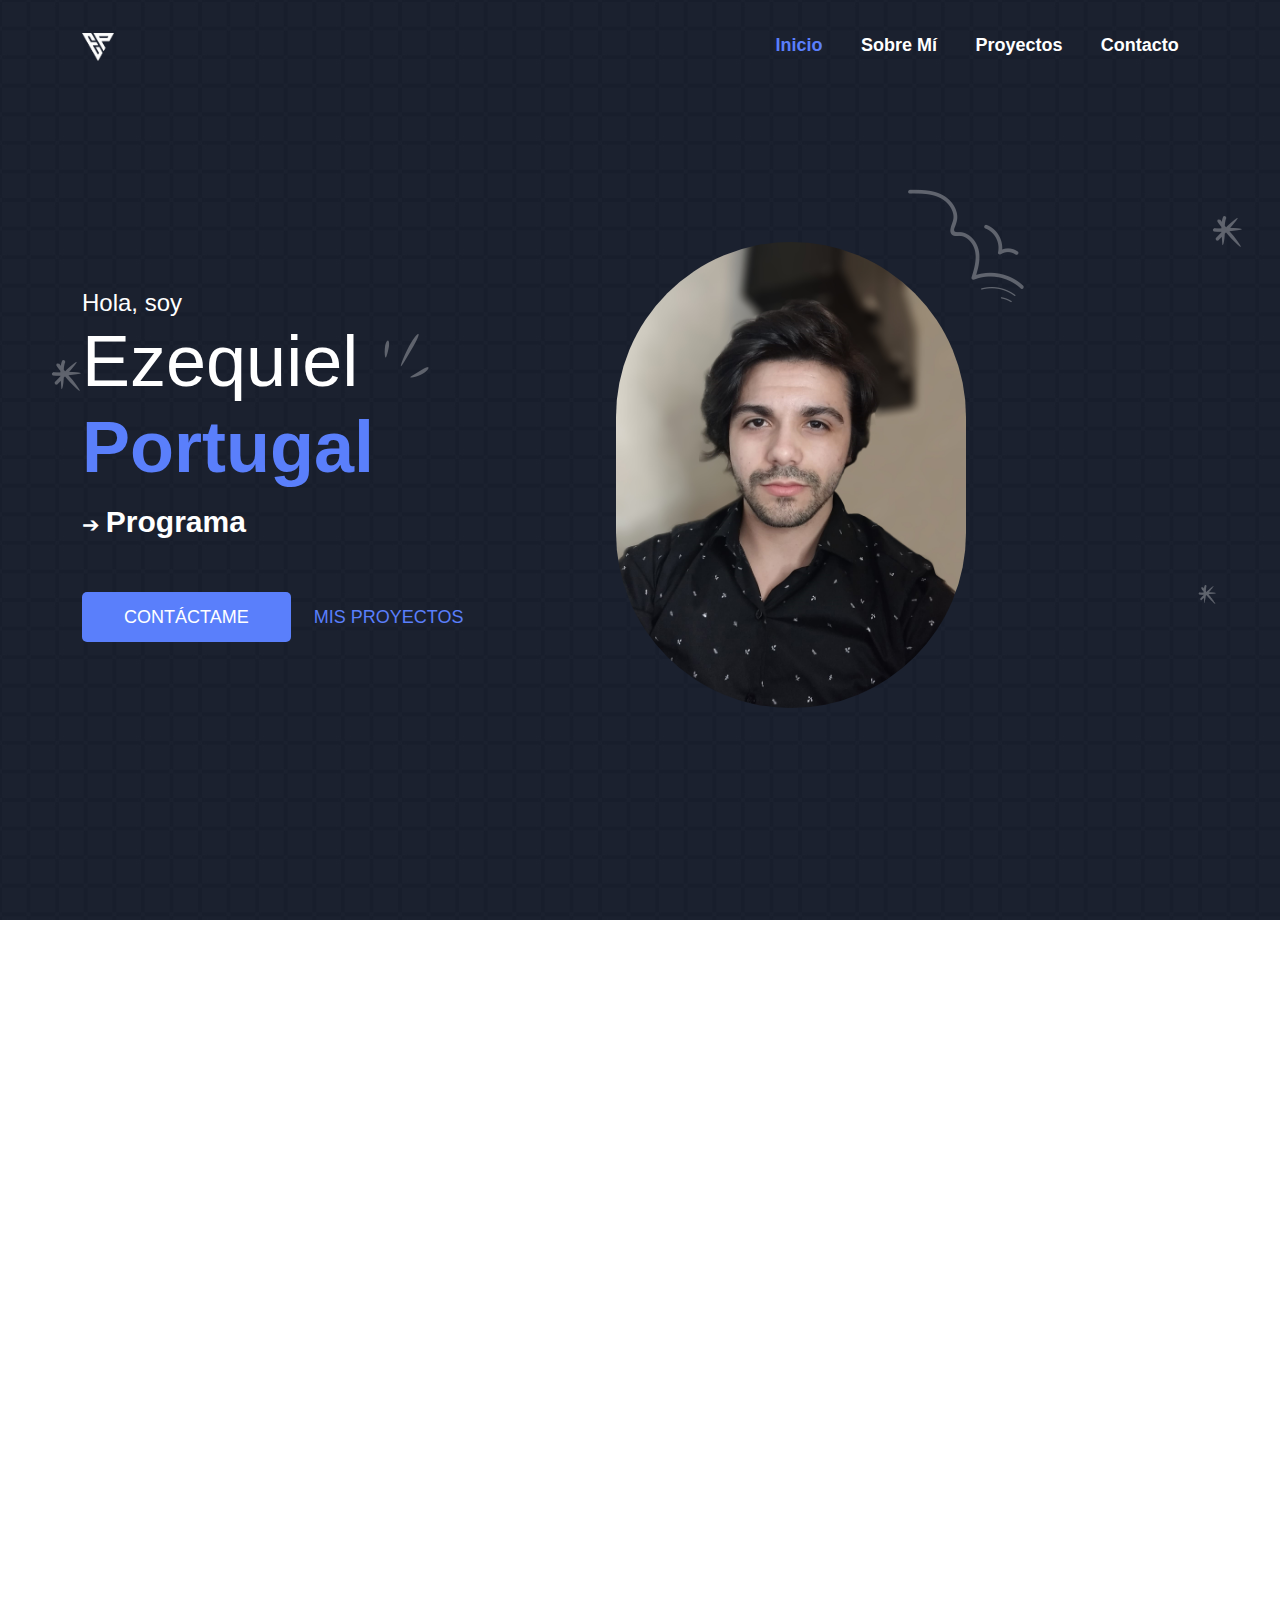
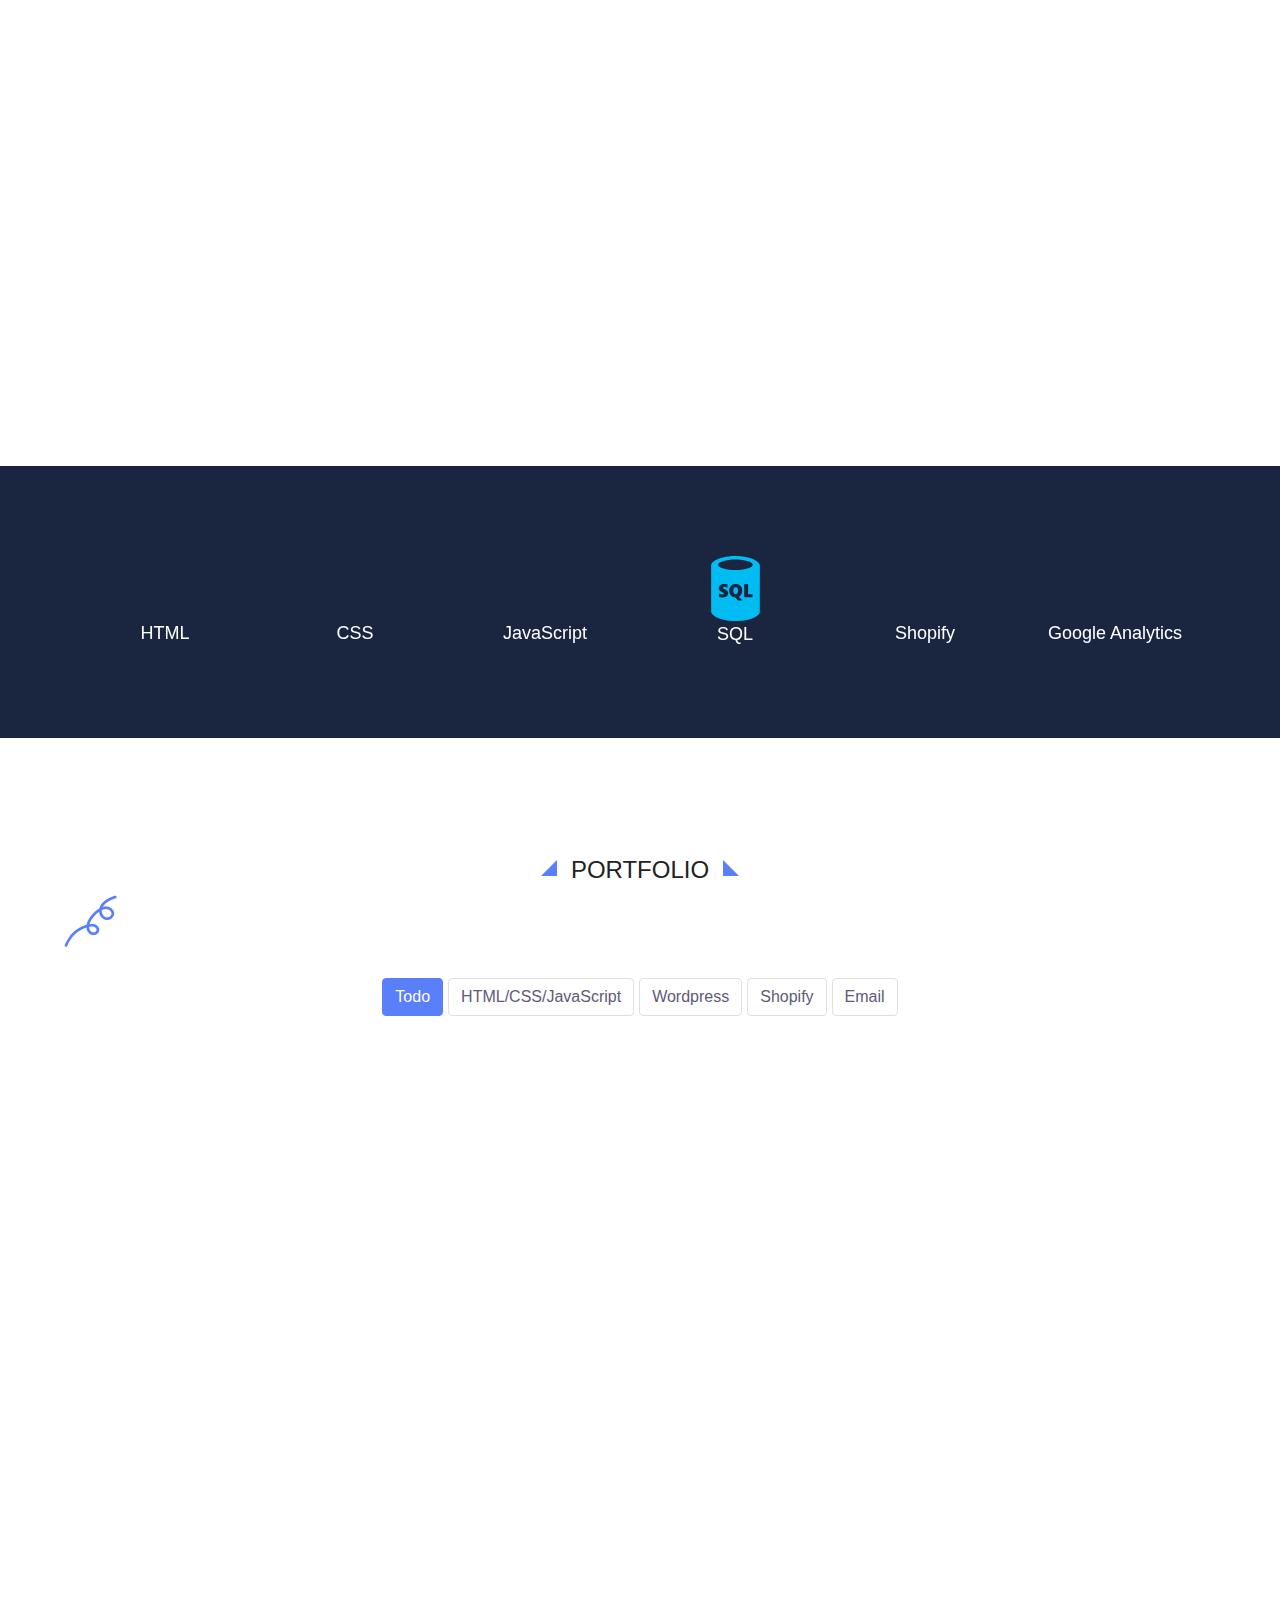
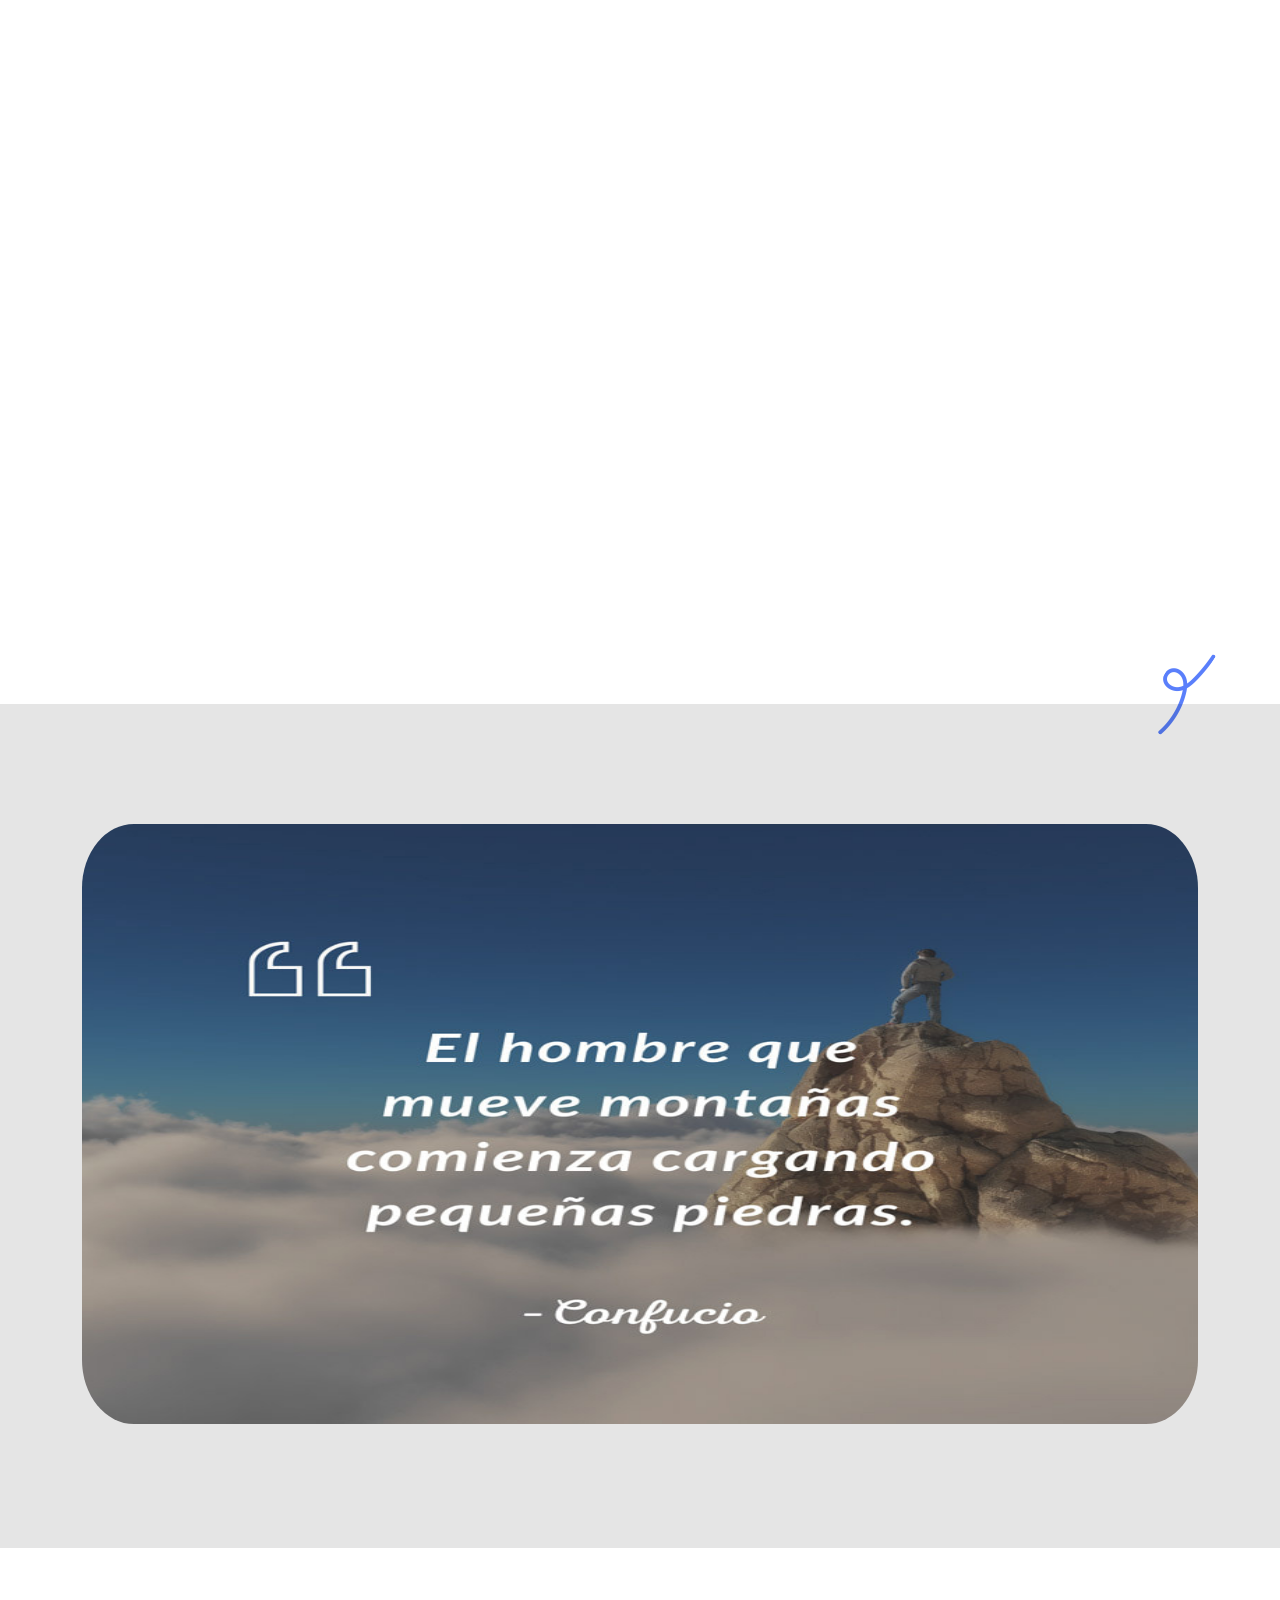
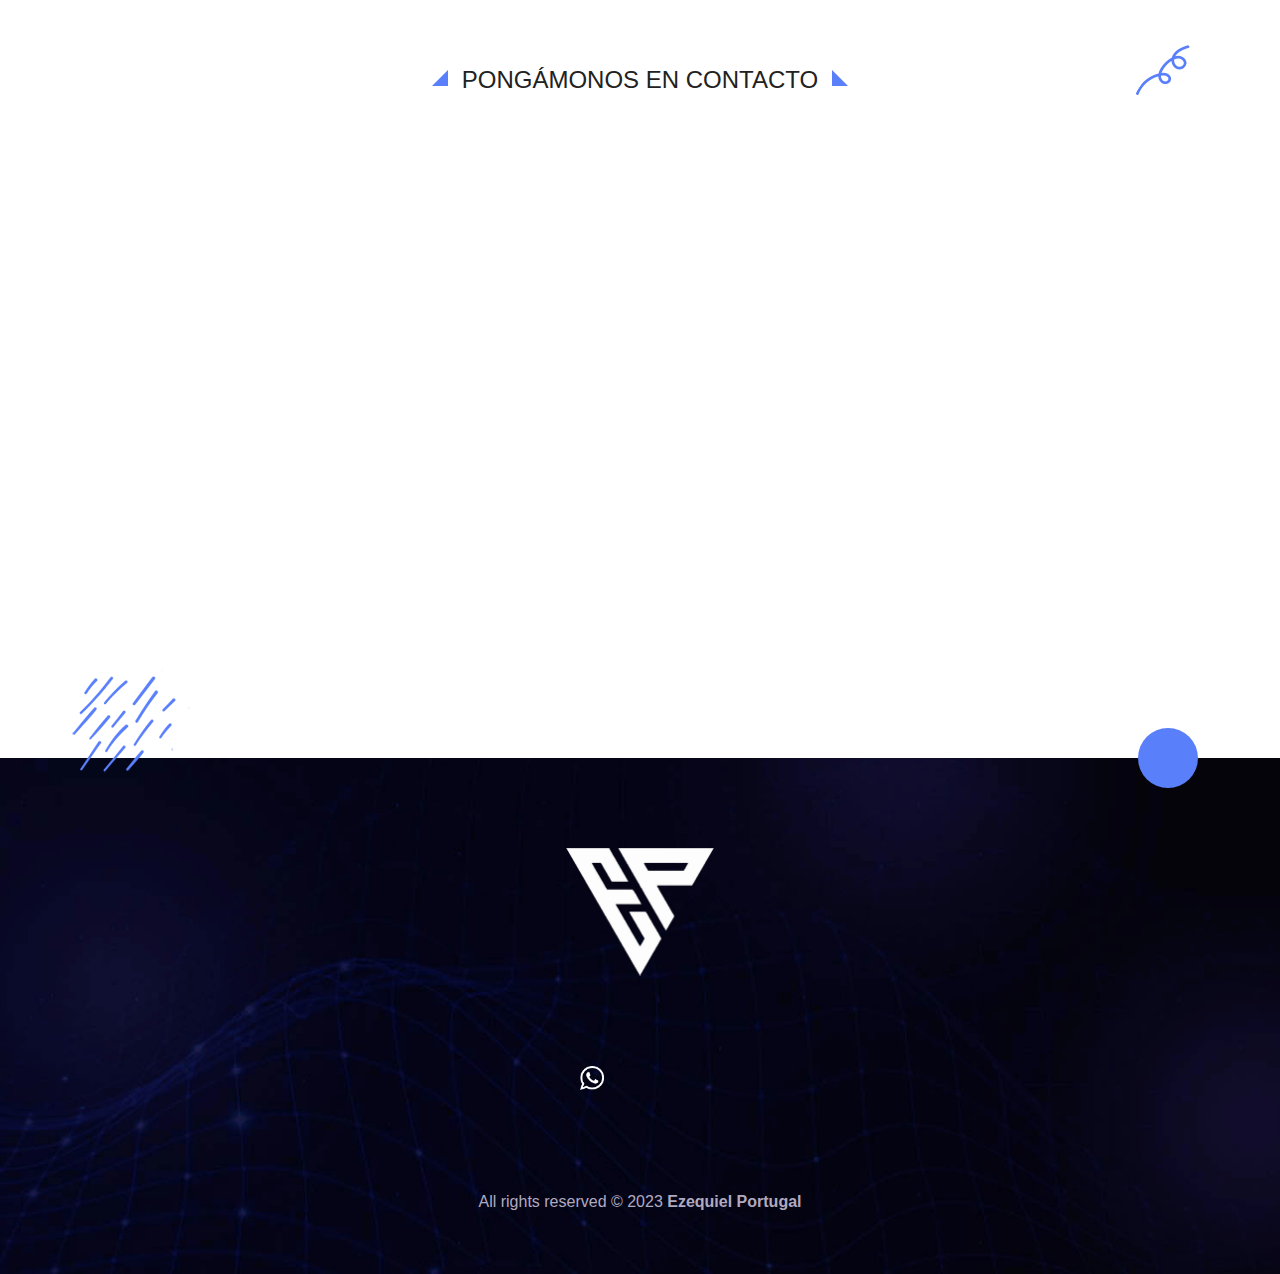
==== index.html @ b185746d "Add files via upload" ====
<!DOCTYPE html>
<!-- saved from url=(0019)https://wavang.com/ -->
<html lang="en" data-arp-injected="true"><head><meta http-equiv="Content-Type" content="text/html; charset=UTF-8">
	<!-- Meta -->
	
	<meta name="viewport" content="width=device-width, initial-scale=1">

	<!-- Favicon -->
	<link rel="shortcut icon" href="./image/favicon.ico" type="image/x-icon">
	<link rel="icon" href="./image/favicon.ico" type="image/x-icon">

	<!-- Icons -->
	<link rel="stylesheet" type="text/css" href="./Wa Vang_files/pe-icon-7-stroke.css">
	<link rel="stylesheet" type="text/css" href="./Wa Vang_files/pe-helper.css">
	<link rel="stylesheet" href="./Wa Vang_files/bootstrap-icons.css">
	<link rel="stylesheet" type="text/css" href="./Wa Vang_files/all.min.css">

	<!-- Fonts -->
	<link rel="preconnect" href="https://fonts.googleapis.com/">
	<link rel="preconnect" href="https://fonts.gstatic.com/" crossorigin="">
	<link href="./Wa Vang_files/css2" rel="stylesheet">

	<!-- CSS -->
    <link href="./Wa Vang_files/bootstrap.min.css" rel="stylesheet">
    <link rel="stylesheet" href="./Wa Vang_files/swiper-bundle.min.css">
    <link rel="stylesheet" href="./Wa Vang_files/leaflet.css">
    <link rel="stylesheet" href="./Wa Vang_files/aos.css">
    <link rel="stylesheet" type="text/css" href="./Wa Vang_files/style.css">

	<!-- font awesome kit -->
	<script src="./Wa Vang_files/3021dfb2e8.js.descarga" crossorigin="anonymous"></script><style media="all" id="fa-v4-font-face">/*!
 * Font Awesome Free 6.4.2 by @fontawesome - https://fontawesome.com
 * License - https://fontawesome.com/license/free (Icons: CC BY 4.0, Fonts: SIL OFL 1.1, Code: MIT License)
 * Copyright 2023 Fonticons, Inc.
 */@font-face{font-family:"FontAwesome";font-display:block;src:url(https://ka-f.fontawesome.com/releases/v6.4.2/webfonts/free-fa-solid-900.woff2) format("woff2"),url(https://ka-f.fontawesome.com/releases/v6.4.2/webfonts/free-fa-solid-900.ttf) format("truetype")}@font-face{font-family:"FontAwesome";font-display:block;src:url(https://ka-f.fontawesome.com/releases/v6.4.2/webfonts/free-fa-brands-400.woff2) format("woff2"),url(https://ka-f.fontawesome.com/releases/v6.4.2/webfonts/free-fa-brands-400.ttf) format("truetype")}@font-face{font-family:"FontAwesome";font-display:block;src:url(https://ka-f.fontawesome.com/releases/v6.4.2/webfonts/free-fa-regular-400.woff2) format("woff2"),url(https://ka-f.fontawesome.com/releases/v6.4.2/webfonts/free-fa-regular-400.ttf) format("truetype");unicode-range:u+f003,u+f006,u+f014,u+f016-f017,u+f01a-f01b,u+f01d,u+f022,u+f03e,u+f044,u+f046,u+f05c-f05d,u+f06e,u+f070,u+f087-f088,u+f08a,u+f094,u+f096-f097,u+f09d,u+f0a0,u+f0a2,u+f0a4-f0a7,u+f0c5,u+f0c7,u+f0e5-f0e6,u+f0eb,u+f0f6-f0f8,u+f10c,u+f114-f115,u+f118-f11a,u+f11c-f11d,u+f133,u+f147,u+f14e,u+f150-f152,u+f185-f186,u+f18e,u+f190-f192,u+f196,u+f1c1-f1c9,u+f1d9,u+f1db,u+f1e3,u+f1ea,u+f1f7,u+f1f9,u+f20a,u+f247-f248,u+f24a,u+f24d,u+f255-f25b,u+f25d,u+f271-f274,u+f278,u+f27b,u+f28c,u+f28e,u+f29c,u+f2b5,u+f2b7,u+f2ba,u+f2bc,u+f2be,u+f2c0-f2c1,u+f2c3,u+f2d0,u+f2d2,u+f2d4,u+f2dc}@font-face{font-family:"FontAwesome";font-display:block;src:url(https://ka-f.fontawesome.com/releases/v6.4.2/webfonts/free-fa-v4compatibility.woff2) format("woff2"),url(https://ka-f.fontawesome.com/releases/v6.4.2/webfonts/free-fa-v4compatibility.ttf) format("truetype");unicode-range:u+f041,u+f047,u+f065-f066,u+f07d-f07e,u+f080,u+f08b,u+f08e,u+f090,u+f09a,u+f0ac,u+f0ae,u+f0b2,u+f0d0,u+f0d6,u+f0e4,u+f0ec,u+f10a-f10b,u+f123,u+f13e,u+f148-f149,u+f14c,u+f156,u+f15e,u+f160-f161,u+f163,u+f175-f178,u+f195,u+f1f8,u+f219,u+f27a}</style><style media="all" id="fa-v5-font-face">/*!
 * Font Awesome Free 6.4.2 by @fontawesome - https://fontawesome.com
 * License - https://fontawesome.com/license/free (Icons: CC BY 4.0, Fonts: SIL OFL 1.1, Code: MIT License)
 * Copyright 2023 Fonticons, Inc.
 */@font-face{font-family:"Font Awesome 5 Brands";font-display:block;font-weight:400;src:url(https://ka-f.fontawesome.com/releases/v6.4.2/webfonts/free-fa-brands-400.woff2) format("woff2"),url(https://ka-f.fontawesome.com/releases/v6.4.2/webfonts/free-fa-brands-400.ttf) format("truetype")}@font-face{font-family:"Font Awesome 5 Free";font-display:block;font-weight:900;src:url(https://ka-f.fontawesome.com/releases/v6.4.2/webfonts/free-fa-solid-900.woff2) format("woff2"),url(https://ka-f.fontawesome.com/releases/v6.4.2/webfonts/free-fa-solid-900.ttf) format("truetype")}@font-face{font-family:"Font Awesome 5 Free";font-display:block;font-weight:400;src:url(https://ka-f.fontawesome.com/releases/v6.4.2/webfonts/free-fa-regular-400.woff2) format("woff2"),url(https://ka-f.fontawesome.com/releases/v6.4.2/webfonts/free-fa-regular-400.ttf) format("truetype")}</style><style media="all" id="fa-v4-shims">/*!
 * Font Awesome Free 6.4.2 by @fontawesome - https://fontawesome.com
 * License - https://fontawesome.com/license/free (Icons: CC BY 4.0, Fonts: SIL OFL 1.1, Code: MIT License)
 * Copyright 2023 Fonticons, Inc.
 */.fa.fa-glass:before{content:"\f000"}.fa.fa-envelope-o{font-family:"Font Awesome 6 Free";font-weight:400}.fa.fa-envelope-o:before{content:"\f0e0"}.fa.fa-star-o{font-family:"Font Awesome 6 Free";font-weight:400}.fa.fa-star-o:before{content:"\f005"}.fa.fa-close:before,.fa.fa-remove:before{content:"\f00d"}.fa.fa-gear:before{content:"\f013"}.fa.fa-trash-o{font-family:"Font Awesome 6 Free";font-weight:400}.fa.fa-trash-o:before{content:"\f2ed"}.fa.fa-home:before{content:"\f015"}.fa.fa-file-o{font-family:"Font Awesome 6 Free";font-weight:400}.fa.fa-file-o:before{content:"\f15b"}.fa.fa-clock-o{font-family:"Font Awesome 6 Free";font-weight:400}.fa.fa-clock-o:before{content:"\f017"}.fa.fa-arrow-circle-o-down{font-family:"Font Awesome 6 Free";font-weight:400}.fa.fa-arrow-circle-o-down:before{content:"\f358"}.fa.fa-arrow-circle-o-up{font-family:"Font Awesome 6 Free";font-weight:400}.fa.fa-arrow-circle-o-up:before{content:"\f35b"}.fa.fa-play-circle-o{font-family:"Font Awesome 6 Free";font-weight:400}.fa.fa-play-circle-o:before{content:"\f144"}.fa.fa-repeat:before,.fa.fa-rotate-right:before{content:"\f01e"}.fa.fa-refresh:before{content:"\f021"}.fa.fa-list-alt{font-family:"Font Awesome 6 Free";font-weight:400}.fa.fa-list-alt:before{content:"\f022"}.fa.fa-dedent:before{content:"\f03b"}.fa.fa-video-camera:before{content:"\f03d"}.fa.fa-picture-o{font-family:"Font Awesome 6 Free";font-weight:400}.fa.fa-picture-o:before{content:"\f03e"}.fa.fa-photo{font-family:"Font Awesome 6 Free";font-weight:400}.fa.fa-photo:before{content:"\f03e"}.fa.fa-image{font-family:"Font Awesome 6 Free";font-weight:400}.fa.fa-image:before{content:"\f03e"}.fa.fa-map-marker:before{content:"\f3c5"}.fa.fa-pencil-square-o{font-family:"Font Awesome 6 Free";font-weight:400}.fa.fa-pencil-square-o:before{content:"\f044"}.fa.fa-edit{font-family:"Font Awesome 6 Free";font-weight:400}.fa.fa-edit:before{content:"\f044"}.fa.fa-share-square-o:before{content:"\f14d"}.fa.fa-check-square-o{font-family:"Font Awesome 6 Free";font-weight:400}.fa.fa-check-square-o:before{content:"\f14a"}.fa.fa-arrows:before{content:"\f0b2"}.fa.fa-times-circle-o{font-family:"Font Awesome 6 Free";font-weight:400}.fa.fa-times-circle-o:before{content:"\f057"}.fa.fa-check-circle-o{font-family:"Font Awesome 6 Free";font-weight:400}.fa.fa-check-circle-o:before{content:"\f058"}.fa.fa-mail-forward:before{content:"\f064"}.fa.fa-expand:before{content:"\f424"}.fa.fa-compress:before{content:"\f422"}.fa.fa-eye,.fa.fa-eye-slash{font-family:"Font Awesome 6 Free";font-weight:400}.fa.fa-warning:before{content:"\f071"}.fa.fa-calendar:before{content:"\f073"}.fa.fa-arrows-v:before{content:"\f338"}.fa.fa-arrows-h:before{content:"\f337"}.fa.fa-bar-chart-o:before,.fa.fa-bar-chart:before{content:"\e0e3"}.fa.fa-twitter-square{font-family:"Font Awesome 6 Brands";font-weight:400}.fa.fa-twitter-square:before{content:"\f081"}.fa.fa-facebook-square{font-family:"Font Awesome 6 Brands";font-weight:400}.fa.fa-facebook-square:before{content:"\f082"}.fa.fa-gears:before{content:"\f085"}.fa.fa-thumbs-o-up{font-family:"Font Awesome 6 Free";font-weight:400}.fa.fa-thumbs-o-up:before{content:"\f164"}.fa.fa-thumbs-o-down{font-family:"Font Awesome 6 Free";font-weight:400}.fa.fa-thumbs-o-down:before{content:"\f165"}.fa.fa-heart-o{font-family:"Font Awesome 6 Free";font-weight:400}.fa.fa-heart-o:before{content:"\f004"}.fa.fa-sign-out:before{content:"\f2f5"}.fa.fa-linkedin-square{font-family:"Font Awesome 6 Brands";font-weight:400}.fa.fa-linkedin-square:before{content:"\f08c"}.fa.fa-thumb-tack:before{content:"\f08d"}.fa.fa-external-link:before{content:"\f35d"}.fa.fa-sign-in:before{content:"\f2f6"}.fa.fa-github-square{font-family:"Font Awesome 6 Brands";font-weight:400}.fa.fa-github-square:before{content:"\f092"}.fa.fa-lemon-o{font-family:"Font Awesome 6 Free";font-weight:400}.fa.fa-lemon-o:before{content:"\f094"}.fa.fa-square-o{font-family:"Font Awesome 6 Free";font-weight:400}.fa.fa-square-o:before{content:"\f0c8"}.fa.fa-bookmark-o{font-family:"Font Awesome 6 Free";font-weight:400}.fa.fa-bookmark-o:before{content:"\f02e"}.fa.fa-facebook,.fa.fa-twitter{font-family:"Font Awesome 6 Brands";font-weight:400}.fa.fa-facebook:before{content:"\f39e"}.fa.fa-facebook-f{font-family:"Font Awesome 6 Brands";font-weight:400}.fa.fa-facebook-f:before{content:"\f39e"}.fa.fa-github{font-family:"Font Awesome 6 Brands";font-weight:400}.fa.fa-credit-card{font-family:"Font Awesome 6 Free";font-weight:400}.fa.fa-feed:before{content:"\f09e"}.fa.fa-hdd-o{font-family:"Font Awesome 6 Free";font-weight:400}.fa.fa-hdd-o:before{content:"\f0a0"}.fa.fa-hand-o-right{font-family:"Font Awesome 6 Free";font-weight:400}.fa.fa-hand-o-right:before{content:"\f0a4"}.fa.fa-hand-o-left{font-family:"Font Awesome 6 Free";font-weight:400}.fa.fa-hand-o-left:before{content:"\f0a5"}.fa.fa-hand-o-up{font-family:"Font Awesome 6 Free";font-weight:400}.fa.fa-hand-o-up:before{content:"\f0a6"}.fa.fa-hand-o-down{font-family:"Font Awesome 6 Free";font-weight:400}.fa.fa-hand-o-down:before{content:"\f0a7"}.fa.fa-globe:before{content:"\f57d"}.fa.fa-tasks:before{content:"\f828"}.fa.fa-arrows-alt:before{content:"\f31e"}.fa.fa-group:before{content:"\f0c0"}.fa.fa-chain:before{content:"\f0c1"}.fa.fa-cut:before{content:"\f0c4"}.fa.fa-files-o{font-family:"Font Awesome 6 Free";font-weight:400}.fa.fa-files-o:before{content:"\f0c5"}.fa.fa-floppy-o{font-family:"Font Awesome 6 Free";font-weight:400}.fa.fa-floppy-o:before{content:"\f0c7"}.fa.fa-save{font-family:"Font Awesome 6 Free";font-weight:400}.fa.fa-save:before{content:"\f0c7"}.fa.fa-navicon:before,.fa.fa-reorder:before{content:"\f0c9"}.fa.fa-magic:before{content:"\e2ca"}.fa.fa-pinterest,.fa.fa-pinterest-square{font-family:"Font Awesome 6 Brands";font-weight:400}.fa.fa-pinterest-square:before{content:"\f0d3"}.fa.fa-google-plus-square{font-family:"Font Awesome 6 Brands";font-weight:400}.fa.fa-google-plus-square:before{content:"\f0d4"}.fa.fa-google-plus{font-family:"Font Awesome 6 Brands";font-weight:400}.fa.fa-google-plus:before{content:"\f0d5"}.fa.fa-money:before{content:"\f3d1"}.fa.fa-unsorted:before{content:"\f0dc"}.fa.fa-sort-desc:before{content:"\f0dd"}.fa.fa-sort-asc:before{content:"\f0de"}.fa.fa-linkedin{font-family:"Font Awesome 6 Brands";font-weight:400}.fa.fa-linkedin:before{content:"\f0e1"}.fa.fa-rotate-left:before{content:"\f0e2"}.fa.fa-legal:before{content:"\f0e3"}.fa.fa-dashboard:before,.fa.fa-tachometer:before{content:"\f625"}.fa.fa-comment-o{font-family:"Font Awesome 6 Free";font-weight:400}.fa.fa-comment-o:before{content:"\f075"}.fa.fa-comments-o{font-family:"Font Awesome 6 Free";font-weight:400}.fa.fa-comments-o:before{content:"\f086"}.fa.fa-flash:before{content:"\f0e7"}.fa.fa-clipboard:before{content:"\f0ea"}.fa.fa-lightbulb-o{font-family:"Font Awesome 6 Free";font-weight:400}.fa.fa-lightbulb-o:before{content:"\f0eb"}.fa.fa-exchange:before{content:"\f362"}.fa.fa-cloud-download:before{content:"\f0ed"}.fa.fa-cloud-upload:before{content:"\f0ee"}.fa.fa-bell-o{font-family:"Font Awesome 6 Free";font-weight:400}.fa.fa-bell-o:before{content:"\f0f3"}.fa.fa-cutlery:before{content:"\f2e7"}.fa.fa-file-text-o{font-family:"Font Awesome 6 Free";font-weight:400}.fa.fa-file-text-o:before{content:"\f15c"}.fa.fa-building-o{font-family:"Font Awesome 6 Free";font-weight:400}.fa.fa-building-o:before{content:"\f1ad"}.fa.fa-hospital-o{font-family:"Font Awesome 6 Free";font-weight:400}.fa.fa-hospital-o:before{content:"\f0f8"}.fa.fa-tablet:before{content:"\f3fa"}.fa.fa-mobile-phone:before,.fa.fa-mobile:before{content:"\f3cd"}.fa.fa-circle-o{font-family:"Font Awesome 6 Free";font-weight:400}.fa.fa-circle-o:before{content:"\f111"}.fa.fa-mail-reply:before{content:"\f3e5"}.fa.fa-github-alt{font-family:"Font Awesome 6 Brands";font-weight:400}.fa.fa-folder-o{font-family:"Font Awesome 6 Free";font-weight:400}.fa.fa-folder-o:before{content:"\f07b"}.fa.fa-folder-open-o{font-family:"Font Awesome 6 Free";font-weight:400}.fa.fa-folder-open-o:before{content:"\f07c"}.fa.fa-smile-o{font-family:"Font Awesome 6 Free";font-weight:400}.fa.fa-smile-o:before{content:"\f118"}.fa.fa-frown-o{font-family:"Font Awesome 6 Free";font-weight:400}.fa.fa-frown-o:before{content:"\f119"}.fa.fa-meh-o{font-family:"Font Awesome 6 Free";font-weight:400}.fa.fa-meh-o:before{content:"\f11a"}.fa.fa-keyboard-o{font-family:"Font Awesome 6 Free";font-weight:400}.fa.fa-keyboard-o:before{content:"\f11c"}.fa.fa-flag-o{font-family:"Font Awesome 6 Free";font-weight:400}.fa.fa-flag-o:before{content:"\f024"}.fa.fa-mail-reply-all:before{content:"\f122"}.fa.fa-star-half-o{font-family:"Font Awesome 6 Free";font-weight:400}.fa.fa-star-half-o:before{content:"\f5c0"}.fa.fa-star-half-empty{font-family:"Font Awesome 6 Free";font-weight:400}.fa.fa-star-half-empty:before{content:"\f5c0"}.fa.fa-star-half-full{font-family:"Font Awesome 6 Free";font-weight:400}.fa.fa-star-half-full:before{content:"\f5c0"}.fa.fa-code-fork:before{content:"\f126"}.fa.fa-chain-broken:before,.fa.fa-unlink:before{content:"\f127"}.fa.fa-calendar-o{font-family:"Font Awesome 6 Free";font-weight:400}.fa.fa-calendar-o:before{content:"\f133"}.fa.fa-css3,.fa.fa-html5,.fa.fa-maxcdn{font-family:"Font Awesome 6 Brands";font-weight:400}.fa.fa-unlock-alt:before{content:"\f09c"}.fa.fa-minus-square-o{font-family:"Font Awesome 6 Free";font-weight:400}.fa.fa-minus-square-o:before{content:"\f146"}.fa.fa-level-up:before{content:"\f3bf"}.fa.fa-level-down:before{content:"\f3be"}.fa.fa-pencil-square:before{content:"\f14b"}.fa.fa-external-link-square:before{content:"\f360"}.fa.fa-compass{font-family:"Font Awesome 6 Free";font-weight:400}.fa.fa-caret-square-o-down{font-family:"Font Awesome 6 Free";font-weight:400}.fa.fa-caret-square-o-down:before{content:"\f150"}.fa.fa-toggle-down{font-family:"Font Awesome 6 Free";font-weight:400}.fa.fa-toggle-down:before{content:"\f150"}.fa.fa-caret-square-o-up{font-family:"Font Awesome 6 Free";font-weight:400}.fa.fa-caret-square-o-up:before{content:"\f151"}.fa.fa-toggle-up{font-family:"Font Awesome 6 Free";font-weight:400}.fa.fa-toggle-up:before{content:"\f151"}.fa.fa-caret-square-o-right{font-family:"Font Awesome 6 Free";font-weight:400}.fa.fa-caret-square-o-right:before{content:"\f152"}.fa.fa-toggle-right{font-family:"Font Awesome 6 Free";font-weight:400}.fa.fa-toggle-right:before{content:"\f152"}.fa.fa-eur:before,.fa.fa-euro:before{content:"\f153"}.fa.fa-gbp:before{content:"\f154"}.fa.fa-dollar:before,.fa.fa-usd:before{content:"\24"}.fa.fa-inr:before,.fa.fa-rupee:before{content:"\e1bc"}.fa.fa-cny:before,.fa.fa-jpy:before,.fa.fa-rmb:before,.fa.fa-yen:before{content:"\f157"}.fa.fa-rouble:before,.fa.fa-rub:before,.fa.fa-ruble:before{content:"\f158"}.fa.fa-krw:before,.fa.fa-won:before{content:"\f159"}.fa.fa-bitcoin,.fa.fa-btc{font-family:"Font Awesome 6 Brands";font-weight:400}.fa.fa-bitcoin:before{content:"\f15a"}.fa.fa-file-text:before{content:"\f15c"}.fa.fa-sort-alpha-asc:before{content:"\f15d"}.fa.fa-sort-alpha-desc:before{content:"\f881"}.fa.fa-sort-amount-asc:before{content:"\f884"}.fa.fa-sort-amount-desc:before{content:"\f160"}.fa.fa-sort-numeric-asc:before{content:"\f162"}.fa.fa-sort-numeric-desc:before{content:"\f886"}.fa.fa-youtube-square{font-family:"Font Awesome 6 Brands";font-weight:400}.fa.fa-youtube-square:before{content:"\f431"}.fa.fa-xing,.fa.fa-xing-square,.fa.fa-youtube{font-family:"Font Awesome 6 Brands";font-weight:400}.fa.fa-xing-square:before{content:"\f169"}.fa.fa-youtube-play{font-family:"Font Awesome 6 Brands";font-weight:400}.fa.fa-youtube-play:before{content:"\f167"}.fa.fa-adn,.fa.fa-bitbucket,.fa.fa-bitbucket-square,.fa.fa-dropbox,.fa.fa-flickr,.fa.fa-instagram,.fa.fa-stack-overflow{font-family:"Font Awesome 6 Brands";font-weight:400}.fa.fa-bitbucket-square:before{content:"\f171"}.fa.fa-tumblr,.fa.fa-tumblr-square{font-family:"Font Awesome 6 Brands";font-weight:400}.fa.fa-tumblr-square:before{content:"\f174"}.fa.fa-long-arrow-down:before{content:"\f309"}.fa.fa-long-arrow-up:before{content:"\f30c"}.fa.fa-long-arrow-left:before{content:"\f30a"}.fa.fa-long-arrow-right:before{content:"\f30b"}.fa.fa-android,.fa.fa-apple,.fa.fa-dribbble,.fa.fa-foursquare,.fa.fa-gittip,.fa.fa-gratipay,.fa.fa-linux,.fa.fa-skype,.fa.fa-trello,.fa.fa-windows{font-family:"Font Awesome 6 Brands";font-weight:400}.fa.fa-gittip:before{content:"\f184"}.fa.fa-sun-o{font-family:"Font Awesome 6 Free";font-weight:400}.fa.fa-sun-o:before{content:"\f185"}.fa.fa-moon-o{font-family:"Font Awesome 6 Free";font-weight:400}.fa.fa-moon-o:before{content:"\f186"}.fa.fa-pagelines,.fa.fa-renren,.fa.fa-stack-exchange,.fa.fa-vk,.fa.fa-weibo{font-family:"Font Awesome 6 Brands";font-weight:400}.fa.fa-arrow-circle-o-right{font-family:"Font Awesome 6 Free";font-weight:400}.fa.fa-arrow-circle-o-right:before{content:"\f35a"}.fa.fa-arrow-circle-o-left{font-family:"Font Awesome 6 Free";font-weight:400}.fa.fa-arrow-circle-o-left:before{content:"\f359"}.fa.fa-caret-square-o-left{font-family:"Font Awesome 6 Free";font-weight:400}.fa.fa-caret-square-o-left:before{content:"\f191"}.fa.fa-toggle-left{font-family:"Font Awesome 6 Free";font-weight:400}.fa.fa-toggle-left:before{content:"\f191"}.fa.fa-dot-circle-o{font-family:"Font Awesome 6 Free";font-weight:400}.fa.fa-dot-circle-o:before{content:"\f192"}.fa.fa-vimeo-square{font-family:"Font Awesome 6 Brands";font-weight:400}.fa.fa-vimeo-square:before{content:"\f194"}.fa.fa-try:before,.fa.fa-turkish-lira:before{content:"\e2bb"}.fa.fa-plus-square-o{font-family:"Font Awesome 6 Free";font-weight:400}.fa.fa-plus-square-o:before{content:"\f0fe"}.fa.fa-openid,.fa.fa-slack,.fa.fa-wordpress{font-family:"Font Awesome 6 Brands";font-weight:400}.fa.fa-bank:before,.fa.fa-institution:before{content:"\f19c"}.fa.fa-mortar-board:before{content:"\f19d"}.fa.fa-google,.fa.fa-reddit,.fa.fa-reddit-square,.fa.fa-yahoo{font-family:"Font Awesome 6 Brands";font-weight:400}.fa.fa-reddit-square:before{content:"\f1a2"}.fa.fa-behance,.fa.fa-behance-square,.fa.fa-delicious,.fa.fa-digg,.fa.fa-drupal,.fa.fa-joomla,.fa.fa-pied-piper-alt,.fa.fa-pied-piper-pp,.fa.fa-stumbleupon,.fa.fa-stumbleupon-circle{font-family:"Font Awesome 6 Brands";font-weight:400}.fa.fa-behance-square:before{content:"\f1b5"}.fa.fa-steam,.fa.fa-steam-square{font-family:"Font Awesome 6 Brands";font-weight:400}.fa.fa-steam-square:before{content:"\f1b7"}.fa.fa-automobile:before{content:"\f1b9"}.fa.fa-cab:before{content:"\f1ba"}.fa.fa-deviantart,.fa.fa-soundcloud,.fa.fa-spotify{font-family:"Font Awesome 6 Brands";font-weight:400}.fa.fa-file-pdf-o{font-family:"Font Awesome 6 Free";font-weight:400}.fa.fa-file-pdf-o:before{content:"\f1c1"}.fa.fa-file-word-o{font-family:"Font Awesome 6 Free";font-weight:400}.fa.fa-file-word-o:before{content:"\f1c2"}.fa.fa-file-excel-o{font-family:"Font Awesome 6 Free";font-weight:400}.fa.fa-file-excel-o:before{content:"\f1c3"}.fa.fa-file-powerpoint-o{font-family:"Font Awesome 6 Free";font-weight:400}.fa.fa-file-powerpoint-o:before{content:"\f1c4"}.fa.fa-file-image-o{font-family:"Font Awesome 6 Free";font-weight:400}.fa.fa-file-image-o:before{content:"\f1c5"}.fa.fa-file-photo-o{font-family:"Font Awesome 6 Free";font-weight:400}.fa.fa-file-photo-o:before{content:"\f1c5"}.fa.fa-file-picture-o{font-family:"Font Awesome 6 Free";font-weight:400}.fa.fa-file-picture-o:before{content:"\f1c5"}.fa.fa-file-archive-o{font-family:"Font Awesome 6 Free";font-weight:400}.fa.fa-file-archive-o:before{content:"\f1c6"}.fa.fa-file-zip-o{font-family:"Font Awesome 6 Free";font-weight:400}.fa.fa-file-zip-o:before{content:"\f1c6"}.fa.fa-file-audio-o{font-family:"Font Awesome 6 Free";font-weight:400}.fa.fa-file-audio-o:before{content:"\f1c7"}.fa.fa-file-sound-o{font-family:"Font Awesome 6 Free";font-weight:400}.fa.fa-file-sound-o:before{content:"\f1c7"}.fa.fa-file-video-o{font-family:"Font Awesome 6 Free";font-weight:400}.fa.fa-file-video-o:before{content:"\f1c8"}.fa.fa-file-movie-o{font-family:"Font Awesome 6 Free";font-weight:400}.fa.fa-file-movie-o:before{content:"\f1c8"}.fa.fa-file-code-o{font-family:"Font Awesome 6 Free";font-weight:400}.fa.fa-file-code-o:before{content:"\f1c9"}.fa.fa-codepen,.fa.fa-jsfiddle,.fa.fa-vine{font-family:"Font Awesome 6 Brands";font-weight:400}.fa.fa-life-bouy:before,.fa.fa-life-buoy:before,.fa.fa-life-saver:before,.fa.fa-support:before{content:"\f1cd"}.fa.fa-circle-o-notch:before{content:"\f1ce"}.fa.fa-ra,.fa.fa-rebel{font-family:"Font Awesome 6 Brands";font-weight:400}.fa.fa-ra:before{content:"\f1d0"}.fa.fa-resistance{font-family:"Font Awesome 6 Brands";font-weight:400}.fa.fa-resistance:before{content:"\f1d0"}.fa.fa-empire,.fa.fa-ge{font-family:"Font Awesome 6 Brands";font-weight:400}.fa.fa-ge:before{content:"\f1d1"}.fa.fa-git-square{font-family:"Font Awesome 6 Brands";font-weight:400}.fa.fa-git-square:before{content:"\f1d2"}.fa.fa-git,.fa.fa-hacker-news,.fa.fa-y-combinator-square{font-family:"Font Awesome 6 Brands";font-weight:400}.fa.fa-y-combinator-square:before{content:"\f1d4"}.fa.fa-yc-square{font-family:"Font Awesome 6 Brands";font-weight:400}.fa.fa-yc-square:before{content:"\f1d4"}.fa.fa-qq,.fa.fa-tencent-weibo,.fa.fa-wechat,.fa.fa-weixin{font-family:"Font Awesome 6 Brands";font-weight:400}.fa.fa-wechat:before{content:"\f1d7"}.fa.fa-send:before{content:"\f1d8"}.fa.fa-paper-plane-o{font-family:"Font Awesome 6 Free";font-weight:400}.fa.fa-paper-plane-o:before{content:"\f1d8"}.fa.fa-send-o{font-family:"Font Awesome 6 Free";font-weight:400}.fa.fa-send-o:before{content:"\f1d8"}.fa.fa-circle-thin{font-family:"Font Awesome 6 Free";font-weight:400}.fa.fa-circle-thin:before{content:"\f111"}.fa.fa-header:before{content:"\f1dc"}.fa.fa-futbol-o{font-family:"Font Awesome 6 Free";font-weight:400}.fa.fa-futbol-o:before{content:"\f1e3"}.fa.fa-soccer-ball-o{font-family:"Font Awesome 6 Free";font-weight:400}.fa.fa-soccer-ball-o:before{content:"\f1e3"}.fa.fa-slideshare,.fa.fa-twitch,.fa.fa-yelp{font-family:"Font Awesome 6 Brands";font-weight:400}.fa.fa-newspaper-o{font-family:"Font Awesome 6 Free";font-weight:400}.fa.fa-newspaper-o:before{content:"\f1ea"}.fa.fa-cc-amex,.fa.fa-cc-discover,.fa.fa-cc-mastercard,.fa.fa-cc-paypal,.fa.fa-cc-stripe,.fa.fa-cc-visa,.fa.fa-google-wallet,.fa.fa-paypal{font-family:"Font Awesome 6 Brands";font-weight:400}.fa.fa-bell-slash-o{font-family:"Font Awesome 6 Free";font-weight:400}.fa.fa-bell-slash-o:before{content:"\f1f6"}.fa.fa-trash:before{content:"\f2ed"}.fa.fa-copyright{font-family:"Font Awesome 6 Free";font-weight:400}.fa.fa-eyedropper:before{content:"\f1fb"}.fa.fa-area-chart:before{content:"\f1fe"}.fa.fa-pie-chart:before{content:"\f200"}.fa.fa-line-chart:before{content:"\f201"}.fa.fa-lastfm,.fa.fa-lastfm-square{font-family:"Font Awesome 6 Brands";font-weight:400}.fa.fa-lastfm-square:before{content:"\f203"}.fa.fa-angellist,.fa.fa-ioxhost{font-family:"Font Awesome 6 Brands";font-weight:400}.fa.fa-cc{font-family:"Font Awesome 6 Free";font-weight:400}.fa.fa-cc:before{content:"\f20a"}.fa.fa-ils:before,.fa.fa-shekel:before,.fa.fa-sheqel:before{content:"\f20b"}.fa.fa-buysellads,.fa.fa-connectdevelop,.fa.fa-dashcube,.fa.fa-forumbee,.fa.fa-leanpub,.fa.fa-sellsy,.fa.fa-shirtsinbulk,.fa.fa-simplybuilt,.fa.fa-skyatlas{font-family:"Font Awesome 6 Brands";font-weight:400}.fa.fa-diamond{font-family:"Font Awesome 6 Free";font-weight:400}.fa.fa-diamond:before{content:"\f3a5"}.fa.fa-intersex:before,.fa.fa-transgender:before{content:"\f224"}.fa.fa-transgender-alt:before{content:"\f225"}.fa.fa-facebook-official{font-family:"Font Awesome 6 Brands";font-weight:400}.fa.fa-facebook-official:before{content:"\f09a"}.fa.fa-pinterest-p,.fa.fa-whatsapp{font-family:"Font Awesome 6 Brands";font-weight:400}.fa.fa-hotel:before{content:"\f236"}.fa.fa-medium,.fa.fa-viacoin,.fa.fa-y-combinator,.fa.fa-yc{font-family:"Font Awesome 6 Brands";font-weight:400}.fa.fa-yc:before{content:"\f23b"}.fa.fa-expeditedssl,.fa.fa-opencart,.fa.fa-optin-monster{font-family:"Font Awesome 6 Brands";font-weight:400}.fa.fa-battery-4:before,.fa.fa-battery:before{content:"\f240"}.fa.fa-battery-3:before{content:"\f241"}.fa.fa-battery-2:before{content:"\f242"}.fa.fa-battery-1:before{content:"\f243"}.fa.fa-battery-0:before{content:"\f244"}.fa.fa-object-group,.fa.fa-object-ungroup,.fa.fa-sticky-note-o{font-family:"Font Awesome 6 Free";font-weight:400}.fa.fa-sticky-note-o:before{content:"\f249"}.fa.fa-cc-diners-club,.fa.fa-cc-jcb{font-family:"Font Awesome 6 Brands";font-weight:400}.fa.fa-clone{font-family:"Font Awesome 6 Free";font-weight:400}.fa.fa-hourglass-o:before{content:"\f254"}.fa.fa-hourglass-1:before{content:"\f251"}.fa.fa-hourglass-2:before{content:"\f252"}.fa.fa-hourglass-3:before{content:"\f253"}.fa.fa-hand-rock-o{font-family:"Font Awesome 6 Free";font-weight:400}.fa.fa-hand-rock-o:before{content:"\f255"}.fa.fa-hand-grab-o{font-family:"Font Awesome 6 Free";font-weight:400}.fa.fa-hand-grab-o:before{content:"\f255"}.fa.fa-hand-paper-o{font-family:"Font Awesome 6 Free";font-weight:400}.fa.fa-hand-paper-o:before{content:"\f256"}.fa.fa-hand-stop-o{font-family:"Font Awesome 6 Free";font-weight:400}.fa.fa-hand-stop-o:before{content:"\f256"}.fa.fa-hand-scissors-o{font-family:"Font Awesome 6 Free";font-weight:400}.fa.fa-hand-scissors-o:before{content:"\f257"}.fa.fa-hand-lizard-o{font-family:"Font Awesome 6 Free";font-weight:400}.fa.fa-hand-lizard-o:before{content:"\f258"}.fa.fa-hand-spock-o{font-family:"Font Awesome 6 Free";font-weight:400}.fa.fa-hand-spock-o:before{content:"\f259"}.fa.fa-hand-pointer-o{font-family:"Font Awesome 6 Free";font-weight:400}.fa.fa-hand-pointer-o:before{content:"\f25a"}.fa.fa-hand-peace-o{font-family:"Font Awesome 6 Free";font-weight:400}.fa.fa-hand-peace-o:before{content:"\f25b"}.fa.fa-registered{font-family:"Font Awesome 6 Free";font-weight:400}.fa.fa-creative-commons,.fa.fa-gg,.fa.fa-gg-circle,.fa.fa-odnoklassniki,.fa.fa-odnoklassniki-square{font-family:"Font Awesome 6 Brands";font-weight:400}.fa.fa-odnoklassniki-square:before{content:"\f264"}.fa.fa-chrome,.fa.fa-firefox,.fa.fa-get-pocket,.fa.fa-internet-explorer,.fa.fa-opera,.fa.fa-safari,.fa.fa-wikipedia-w{font-family:"Font Awesome 6 Brands";font-weight:400}.fa.fa-television:before{content:"\f26c"}.fa.fa-500px,.fa.fa-amazon,.fa.fa-contao{font-family:"Font Awesome 6 Brands";font-weight:400}.fa.fa-calendar-plus-o{font-family:"Font Awesome 6 Free";font-weight:400}.fa.fa-calendar-plus-o:before{content:"\f271"}.fa.fa-calendar-minus-o{font-family:"Font Awesome 6 Free";font-weight:400}.fa.fa-calendar-minus-o:before{content:"\f272"}.fa.fa-calendar-times-o{font-family:"Font Awesome 6 Free";font-weight:400}.fa.fa-calendar-times-o:before{content:"\f273"}.fa.fa-calendar-check-o{font-family:"Font Awesome 6 Free";font-weight:400}.fa.fa-calendar-check-o:before{content:"\f274"}.fa.fa-map-o{font-family:"Font Awesome 6 Free";font-weight:400}.fa.fa-map-o:before{content:"\f279"}.fa.fa-commenting:before{content:"\f4ad"}.fa.fa-commenting-o{font-family:"Font Awesome 6 Free";font-weight:400}.fa.fa-commenting-o:before{content:"\f4ad"}.fa.fa-houzz,.fa.fa-vimeo{font-family:"Font Awesome 6 Brands";font-weight:400}.fa.fa-vimeo:before{content:"\f27d"}.fa.fa-black-tie,.fa.fa-edge,.fa.fa-fonticons,.fa.fa-reddit-alien{font-family:"Font Awesome 6 Brands";font-weight:400}.fa.fa-credit-card-alt:before{content:"\f09d"}.fa.fa-codiepie,.fa.fa-fort-awesome,.fa.fa-mixcloud,.fa.fa-modx,.fa.fa-product-hunt,.fa.fa-scribd,.fa.fa-usb{font-family:"Font Awesome 6 Brands";font-weight:400}.fa.fa-pause-circle-o{font-family:"Font Awesome 6 Free";font-weight:400}.fa.fa-pause-circle-o:before{content:"\f28b"}.fa.fa-stop-circle-o{font-family:"Font Awesome 6 Free";font-weight:400}.fa.fa-stop-circle-o:before{content:"\f28d"}.fa.fa-bluetooth,.fa.fa-bluetooth-b,.fa.fa-envira,.fa.fa-gitlab,.fa.fa-wheelchair-alt,.fa.fa-wpbeginner,.fa.fa-wpforms{font-family:"Font Awesome 6 Brands";font-weight:400}.fa.fa-wheelchair-alt:before{content:"\f368"}.fa.fa-question-circle-o{font-family:"Font Awesome 6 Free";font-weight:400}.fa.fa-question-circle-o:before{content:"\f059"}.fa.fa-volume-control-phone:before{content:"\f2a0"}.fa.fa-asl-interpreting:before{content:"\f2a3"}.fa.fa-deafness:before,.fa.fa-hard-of-hearing:before{content:"\f2a4"}.fa.fa-glide,.fa.fa-glide-g{font-family:"Font Awesome 6 Brands";font-weight:400}.fa.fa-signing:before{content:"\f2a7"}.fa.fa-viadeo,.fa.fa-viadeo-square{font-family:"Font Awesome 6 Brands";font-weight:400}.fa.fa-viadeo-square:before{content:"\f2aa"}.fa.fa-snapchat,.fa.fa-snapchat-ghost{font-family:"Font Awesome 6 Brands";font-weight:400}.fa.fa-snapchat-ghost:before{content:"\f2ab"}.fa.fa-snapchat-square{font-family:"Font Awesome 6 Brands";font-weight:400}.fa.fa-snapchat-square:before{content:"\f2ad"}.fa.fa-first-order,.fa.fa-google-plus-official,.fa.fa-pied-piper,.fa.fa-themeisle,.fa.fa-yoast{font-family:"Font Awesome 6 Brands";font-weight:400}.fa.fa-google-plus-official:before{content:"\f2b3"}.fa.fa-google-plus-circle{font-family:"Font Awesome 6 Brands";font-weight:400}.fa.fa-google-plus-circle:before{content:"\f2b3"}.fa.fa-fa,.fa.fa-font-awesome{font-family:"Font Awesome 6 Brands";font-weight:400}.fa.fa-fa:before{content:"\f2b4"}.fa.fa-handshake-o{font-family:"Font Awesome 6 Free";font-weight:400}.fa.fa-handshake-o:before{content:"\f2b5"}.fa.fa-envelope-open-o{font-family:"Font Awesome 6 Free";font-weight:400}.fa.fa-envelope-open-o:before{content:"\f2b6"}.fa.fa-linode{font-family:"Font Awesome 6 Brands";font-weight:400}.fa.fa-address-book-o{font-family:"Font Awesome 6 Free";font-weight:400}.fa.fa-address-book-o:before{content:"\f2b9"}.fa.fa-vcard:before{content:"\f2bb"}.fa.fa-address-card-o{font-family:"Font Awesome 6 Free";font-weight:400}.fa.fa-address-card-o:before{content:"\f2bb"}.fa.fa-vcard-o{font-family:"Font Awesome 6 Free";font-weight:400}.fa.fa-vcard-o:before{content:"\f2bb"}.fa.fa-user-circle-o{font-family:"Font Awesome 6 Free";font-weight:400}.fa.fa-user-circle-o:before{content:"\f2bd"}.fa.fa-user-o{font-family:"Font Awesome 6 Free";font-weight:400}.fa.fa-user-o:before{content:"\f007"}.fa.fa-id-badge{font-family:"Font Awesome 6 Free";font-weight:400}.fa.fa-drivers-license:before{content:"\f2c2"}.fa.fa-id-card-o{font-family:"Font Awesome 6 Free";font-weight:400}.fa.fa-id-card-o:before{content:"\f2c2"}.fa.fa-drivers-license-o{font-family:"Font Awesome 6 Free";font-weight:400}.fa.fa-drivers-license-o:before{content:"\f2c2"}.fa.fa-free-code-camp,.fa.fa-quora,.fa.fa-telegram{font-family:"Font Awesome 6 Brands";font-weight:400}.fa.fa-thermometer-4:before,.fa.fa-thermometer:before{content:"\f2c7"}.fa.fa-thermometer-3:before{content:"\f2c8"}.fa.fa-thermometer-2:before{content:"\f2c9"}.fa.fa-thermometer-1:before{content:"\f2ca"}.fa.fa-thermometer-0:before{content:"\f2cb"}.fa.fa-bathtub:before,.fa.fa-s15:before{content:"\f2cd"}.fa.fa-window-maximize,.fa.fa-window-restore{font-family:"Font Awesome 6 Free";font-weight:400}.fa.fa-times-rectangle:before{content:"\f410"}.fa.fa-window-close-o{font-family:"Font Awesome 6 Free";font-weight:400}.fa.fa-window-close-o:before{content:"\f410"}.fa.fa-times-rectangle-o{font-family:"Font Awesome 6 Free";font-weight:400}.fa.fa-times-rectangle-o:before{content:"\f410"}.fa.fa-bandcamp,.fa.fa-eercast,.fa.fa-etsy,.fa.fa-grav,.fa.fa-imdb,.fa.fa-ravelry{font-family:"Font Awesome 6 Brands";font-weight:400}.fa.fa-eercast:before{content:"\f2da"}.fa.fa-snowflake-o{font-family:"Font Awesome 6 Free";font-weight:400}.fa.fa-snowflake-o:before{content:"\f2dc"}.fa.fa-meetup,.fa.fa-superpowers,.fa.fa-wpexplorer{font-family:"Font Awesome 6 Brands";font-weight:400}</style><style media="all" id="fa-main">/*!
 * Font Awesome Free 6.4.2 by @fontawesome - https://fontawesome.com
 * License - https://fontawesome.com/license/free (Icons: CC BY 4.0, Fonts: SIL OFL 1.1, Code: MIT License)
 * Copyright 2023 Fonticons, Inc.
 */.fa{font-family:var(--fa-style-family,"Font Awesome 6 Free");font-weight:var(--fa-style,900)}.fa,.fa-brands,.fa-classic,.fa-regular,.fa-sharp,.fa-solid,.fab,.far,.fas{-moz-osx-font-smoothing:grayscale;-webkit-font-smoothing:antialiased;display:var(--fa-display,inline-block);font-style:normal;font-variant:normal;line-height:1;text-rendering:auto}.fa-classic,.fa-regular,.fa-solid,.far,.fas{font-family:"Font Awesome 6 Free"}.fa-brands,.fab{font-family:"Font Awesome 6 Brands"}.fa-1x{font-size:1em}.fa-2x{font-size:2em}.fa-3x{font-size:3em}.fa-4x{font-size:4em}.fa-5x{font-size:5em}.fa-6x{font-size:6em}.fa-7x{font-size:7em}.fa-8x{font-size:8em}.fa-9x{font-size:9em}.fa-10x{font-size:10em}.fa-2xs{font-size:.625em;line-height:.1em;vertical-align:.225em}.fa-xs{font-size:.75em;line-height:.08333em;vertical-align:.125em}.fa-sm{font-size:.875em;line-height:.07143em;vertical-align:.05357em}.fa-lg{font-size:1.25em;line-height:.05em;vertical-align:-.075em}.fa-xl{font-size:1.5em;line-height:.04167em;vertical-align:-.125em}.fa-2xl{font-size:2em;line-height:.03125em;vertical-align:-.1875em}.fa-fw{text-align:center;width:1.25em}.fa-ul{list-style-type:none;margin-left:var(--fa-li-margin,2.5em);padding-left:0}.fa-ul>li{position:relative}.fa-li{left:calc(var(--fa-li-width, 2em)*-1);position:absolute;text-align:center;width:var(--fa-li-width,2em);line-height:inherit}.fa-border{border-radius:var(--fa-border-radius,.1em);border:var(--fa-border-width,.08em) var(--fa-border-style,solid) var(--fa-border-color,#eee);padding:var(--fa-border-padding,.2em .25em .15em)}.fa-pull-left{float:left;margin-right:var(--fa-pull-margin,.3em)}.fa-pull-right{float:right;margin-left:var(--fa-pull-margin,.3em)}.fa-beat{-webkit-animation-name:fa-beat;animation-name:fa-beat;-webkit-animation-delay:var(--fa-animation-delay,0s);animation-delay:var(--fa-animation-delay,0s);-webkit-animation-direction:var(--fa-animation-direction,normal);animation-direction:var(--fa-animation-direction,normal);-webkit-animation-duration:var(--fa-animation-duration,1s);animation-duration:var(--fa-animation-duration,1s);-webkit-animation-iteration-count:var(--fa-animation-iteration-count,infinite);animation-iteration-count:var(--fa-animation-iteration-count,infinite);-webkit-animation-timing-function:var(--fa-animation-timing,ease-in-out);animation-timing-function:var(--fa-animation-timing,ease-in-out)}.fa-bounce{-webkit-animation-name:fa-bounce;animation-name:fa-bounce;-webkit-animation-delay:var(--fa-animation-delay,0s);animation-delay:var(--fa-animation-delay,0s);-webkit-animation-direction:var(--fa-animation-direction,normal);animation-direction:var(--fa-animation-direction,normal);-webkit-animation-duration:var(--fa-animation-duration,1s);animation-duration:var(--fa-animation-duration,1s);-webkit-animation-iteration-count:var(--fa-animation-iteration-count,infinite);animation-iteration-count:var(--fa-animation-iteration-count,infinite);-webkit-animation-timing-function:var(--fa-animation-timing,cubic-bezier(.28,.84,.42,1));animation-timing-function:var(--fa-animation-timing,cubic-bezier(.28,.84,.42,1))}.fa-fade{-webkit-animation-name:fa-fade;animation-name:fa-fade;-webkit-animation-iteration-count:var(--fa-animation-iteration-count,infinite);animation-iteration-count:var(--fa-animation-iteration-count,infinite);-webkit-animation-timing-function:var(--fa-animation-timing,cubic-bezier(.4,0,.6,1));animation-timing-function:var(--fa-animation-timing,cubic-bezier(.4,0,.6,1))}.fa-beat-fade,.fa-fade{-webkit-animation-delay:var(--fa-animation-delay,0s);animation-delay:var(--fa-animation-delay,0s);-webkit-animation-direction:var(--fa-animation-direction,normal);animation-direction:var(--fa-animation-direction,normal);-webkit-animation-duration:var(--fa-animation-duration,1s);animation-duration:var(--fa-animation-duration,1s)}.fa-beat-fade{-webkit-animation-name:fa-beat-fade;animation-name:fa-beat-fade;-webkit-animation-iteration-count:var(--fa-animation-iteration-count,infinite);animation-iteration-count:var(--fa-animation-iteration-count,infinite);-webkit-animation-timing-function:var(--fa-animation-timing,cubic-bezier(.4,0,.6,1));animation-timing-function:var(--fa-animation-timing,cubic-bezier(.4,0,.6,1))}.fa-flip{-webkit-animation-name:fa-flip;animation-name:fa-flip;-webkit-animation-delay:var(--fa-animation-delay,0s);animation-delay:var(--fa-animation-delay,0s);-webkit-animation-direction:var(--fa-animation-direction,normal);animation-direction:var(--fa-animation-direction,normal);-webkit-animation-duration:var(--fa-animation-duration,1s);animation-duration:var(--fa-animation-duration,1s);-webkit-animation-iteration-count:var(--fa-animation-iteration-count,infinite);animation-iteration-count:var(--fa-animation-iteration-count,infinite);-webkit-animation-timing-function:var(--fa-animation-timing,ease-in-out);animation-timing-function:var(--fa-animation-timing,ease-in-out)}.fa-shake{-webkit-animation-name:fa-shake;animation-name:fa-shake;-webkit-animation-duration:var(--fa-animation-duration,1s);animation-duration:var(--fa-animation-duration,1s);-webkit-animation-iteration-count:var(--fa-animation-iteration-count,infinite);animation-iteration-count:var(--fa-animation-iteration-count,infinite);-webkit-animation-timing-function:var(--fa-animation-timing,linear);animation-timing-function:var(--fa-animation-timing,linear)}.fa-shake,.fa-spin{-webkit-animation-delay:var(--fa-animation-delay,0s);animation-delay:var(--fa-animation-delay,0s);-webkit-animation-direction:var(--fa-animation-direction,normal);animation-direction:var(--fa-animation-direction,normal)}.fa-spin{-webkit-animation-name:fa-spin;animation-name:fa-spin;-webkit-animation-duration:var(--fa-animation-duration,2s);animation-duration:var(--fa-animation-duration,2s);-webkit-animation-iteration-count:var(--fa-animation-iteration-count,infinite);animation-iteration-count:var(--fa-animation-iteration-count,infinite);-webkit-animation-timing-function:var(--fa-animation-timing,linear);animation-timing-function:var(--fa-animation-timing,linear)}.fa-spin-reverse{--fa-animation-direction:reverse}.fa-pulse,.fa-spin-pulse{-webkit-animation-name:fa-spin;animation-name:fa-spin;-webkit-animation-direction:var(--fa-animation-direction,normal);animation-direction:var(--fa-animation-direction,normal);-webkit-animation-duration:var(--fa-animation-duration,1s);animation-duration:var(--fa-animation-duration,1s);-webkit-animation-iteration-count:var(--fa-animation-iteration-count,infinite);animation-iteration-count:var(--fa-animation-iteration-count,infinite);-webkit-animation-timing-function:var(--fa-animation-timing,steps(8));animation-timing-function:var(--fa-animation-timing,steps(8))}@media (prefers-reduced-motion:reduce){.fa-beat,.fa-beat-fade,.fa-bounce,.fa-fade,.fa-flip,.fa-pulse,.fa-shake,.fa-spin,.fa-spin-pulse{-webkit-animation-delay:-1ms;animation-delay:-1ms;-webkit-animation-duration:1ms;animation-duration:1ms;-webkit-animation-iteration-count:1;animation-iteration-count:1;-webkit-transition-delay:0s;transition-delay:0s;-webkit-transition-duration:0s;transition-duration:0s}}@-webkit-keyframes fa-beat{0%,90%{-webkit-transform:scale(1);transform:scale(1)}45%{-webkit-transform:scale(var(--fa-beat-scale,1.25));transform:scale(var(--fa-beat-scale,1.25))}}@keyframes fa-beat{0%,90%{-webkit-transform:scale(1);transform:scale(1)}45%{-webkit-transform:scale(var(--fa-beat-scale,1.25));transform:scale(var(--fa-beat-scale,1.25))}}@-webkit-keyframes fa-bounce{0%{-webkit-transform:scale(1) translateY(0);transform:scale(1) translateY(0)}10%{-webkit-transform:scale(var(--fa-bounce-start-scale-x,1.1),var(--fa-bounce-start-scale-y,.9)) translateY(0);transform:scale(var(--fa-bounce-start-scale-x,1.1),var(--fa-bounce-start-scale-y,.9)) translateY(0)}30%{-webkit-transform:scale(var(--fa-bounce-jump-scale-x,.9),var(--fa-bounce-jump-scale-y,1.1)) translateY(var(--fa-bounce-height,-.5em));transform:scale(var(--fa-bounce-jump-scale-x,.9),var(--fa-bounce-jump-scale-y,1.1)) translateY(var(--fa-bounce-height,-.5em))}50%{-webkit-transform:scale(var(--fa-bounce-land-scale-x,1.05),var(--fa-bounce-land-scale-y,.95)) translateY(0);transform:scale(var(--fa-bounce-land-scale-x,1.05),var(--fa-bounce-land-scale-y,.95)) translateY(0)}57%{-webkit-transform:scale(1) translateY(var(--fa-bounce-rebound,-.125em));transform:scale(1) translateY(var(--fa-bounce-rebound,-.125em))}64%{-webkit-transform:scale(1) translateY(0);transform:scale(1) translateY(0)}to{-webkit-transform:scale(1) translateY(0);transform:scale(1) translateY(0)}}@keyframes fa-bounce{0%{-webkit-transform:scale(1) translateY(0);transform:scale(1) translateY(0)}10%{-webkit-transform:scale(var(--fa-bounce-start-scale-x,1.1),var(--fa-bounce-start-scale-y,.9)) translateY(0);transform:scale(var(--fa-bounce-start-scale-x,1.1),var(--fa-bounce-start-scale-y,.9)) translateY(0)}30%{-webkit-transform:scale(var(--fa-bounce-jump-scale-x,.9),var(--fa-bounce-jump-scale-y,1.1)) translateY(var(--fa-bounce-height,-.5em));transform:scale(var(--fa-bounce-jump-scale-x,.9),var(--fa-bounce-jump-scale-y,1.1)) translateY(var(--fa-bounce-height,-.5em))}50%{-webkit-transform:scale(var(--fa-bounce-land-scale-x,1.05),var(--fa-bounce-land-scale-y,.95)) translateY(0);transform:scale(var(--fa-bounce-land-scale-x,1.05),var(--fa-bounce-land-scale-y,.95)) translateY(0)}57%{-webkit-transform:scale(1) translateY(var(--fa-bounce-rebound,-.125em));transform:scale(1) translateY(var(--fa-bounce-rebound,-.125em))}64%{-webkit-transform:scale(1) translateY(0);transform:scale(1) translateY(0)}to{-webkit-transform:scale(1) translateY(0);transform:scale(1) translateY(0)}}@-webkit-keyframes fa-fade{50%{opacity:var(--fa-fade-opacity,.4)}}@keyframes fa-fade{50%{opacity:var(--fa-fade-opacity,.4)}}@-webkit-keyframes fa-beat-fade{0%,to{opacity:var(--fa-beat-fade-opacity,.4);-webkit-transform:scale(1);transform:scale(1)}50%{opacity:1;-webkit-transform:scale(var(--fa-beat-fade-scale,1.125));transform:scale(var(--fa-beat-fade-scale,1.125))}}@keyframes fa-beat-fade{0%,to{opacity:var(--fa-beat-fade-opacity,.4);-webkit-transform:scale(1);transform:scale(1)}50%{opacity:1;-webkit-transform:scale(var(--fa-beat-fade-scale,1.125));transform:scale(var(--fa-beat-fade-scale,1.125))}}@-webkit-keyframes fa-flip{50%{-webkit-transform:rotate3d(var(--fa-flip-x,0),var(--fa-flip-y,1),var(--fa-flip-z,0),var(--fa-flip-angle,-180deg));transform:rotate3d(var(--fa-flip-x,0),var(--fa-flip-y,1),var(--fa-flip-z,0),var(--fa-flip-angle,-180deg))}}@keyframes fa-flip{50%{-webkit-transform:rotate3d(var(--fa-flip-x,0),var(--fa-flip-y,1),var(--fa-flip-z,0),var(--fa-flip-angle,-180deg));transform:rotate3d(var(--fa-flip-x,0),var(--fa-flip-y,1),var(--fa-flip-z,0),var(--fa-flip-angle,-180deg))}}@-webkit-keyframes fa-shake{0%{-webkit-transform:rotate(-15deg);transform:rotate(-15deg)}4%{-webkit-transform:rotate(15deg);transform:rotate(15deg)}8%,24%{-webkit-transform:rotate(-18deg);transform:rotate(-18deg)}12%,28%{-webkit-transform:rotate(18deg);transform:rotate(18deg)}16%{-webkit-transform:rotate(-22deg);transform:rotate(-22deg)}20%{-webkit-transform:rotate(22deg);transform:rotate(22deg)}32%{-webkit-transform:rotate(-12deg);transform:rotate(-12deg)}36%{-webkit-transform:rotate(12deg);transform:rotate(12deg)}40%,to{-webkit-transform:rotate(0deg);transform:rotate(0deg)}}@keyframes fa-shake{0%{-webkit-transform:rotate(-15deg);transform:rotate(-15deg)}4%{-webkit-transform:rotate(15deg);transform:rotate(15deg)}8%,24%{-webkit-transform:rotate(-18deg);transform:rotate(-18deg)}12%,28%{-webkit-transform:rotate(18deg);transform:rotate(18deg)}16%{-webkit-transform:rotate(-22deg);transform:rotate(-22deg)}20%{-webkit-transform:rotate(22deg);transform:rotate(22deg)}32%{-webkit-transform:rotate(-12deg);transform:rotate(-12deg)}36%{-webkit-transform:rotate(12deg);transform:rotate(12deg)}40%,to{-webkit-transform:rotate(0deg);transform:rotate(0deg)}}@-webkit-keyframes fa-spin{0%{-webkit-transform:rotate(0deg);transform:rotate(0deg)}to{-webkit-transform:rotate(1turn);transform:rotate(1turn)}}@keyframes fa-spin{0%{-webkit-transform:rotate(0deg);transform:rotate(0deg)}to{-webkit-transform:rotate(1turn);transform:rotate(1turn)}}.fa-rotate-90{-webkit-transform:rotate(90deg);transform:rotate(90deg)}.fa-rotate-180{-webkit-transform:rotate(180deg);transform:rotate(180deg)}.fa-rotate-270{-webkit-transform:rotate(270deg);transform:rotate(270deg)}.fa-flip-horizontal{-webkit-transform:scaleX(-1);transform:scaleX(-1)}.fa-flip-vertical{-webkit-transform:scaleY(-1);transform:scaleY(-1)}.fa-flip-both,.fa-flip-horizontal.fa-flip-vertical{-webkit-transform:scale(-1);transform:scale(-1)}.fa-rotate-by{-webkit-transform:rotate(var(--fa-rotate-angle,none));transform:rotate(var(--fa-rotate-angle,none))}.fa-stack{display:inline-block;height:2em;line-height:2em;position:relative;vertical-align:middle;width:2.5em}.fa-stack-1x,.fa-stack-2x{left:0;position:absolute;text-align:center;width:100%;z-index:var(--fa-stack-z-index,auto)}.fa-stack-1x{line-height:inherit}.fa-stack-2x{font-size:2em}.fa-inverse{color:var(--fa-inverse,#fff)}.fa-0:before{content:"\30"}.fa-1:before{content:"\31"}.fa-2:before{content:"\32"}.fa-3:before{content:"\33"}.fa-4:before{content:"\34"}.fa-5:before{content:"\35"}.fa-6:before{content:"\36"}.fa-7:before{content:"\37"}.fa-8:before{content:"\38"}.fa-9:before{content:"\39"}.fa-fill-drip:before{content:"\f576"}.fa-arrows-to-circle:before{content:"\e4bd"}.fa-chevron-circle-right:before,.fa-circle-chevron-right:before{content:"\f138"}.fa-at:before{content:"\40"}.fa-trash-alt:before,.fa-trash-can:before{content:"\f2ed"}.fa-text-height:before{content:"\f034"}.fa-user-times:before,.fa-user-xmark:before{content:"\f235"}.fa-stethoscope:before{content:"\f0f1"}.fa-comment-alt:before,.fa-message:before{content:"\f27a"}.fa-info:before{content:"\f129"}.fa-compress-alt:before,.fa-down-left-and-up-right-to-center:before{content:"\f422"}.fa-explosion:before{content:"\e4e9"}.fa-file-alt:before,.fa-file-lines:before,.fa-file-text:before{content:"\f15c"}.fa-wave-square:before{content:"\f83e"}.fa-ring:before{content:"\f70b"}.fa-building-un:before{content:"\e4d9"}.fa-dice-three:before{content:"\f527"}.fa-calendar-alt:before,.fa-calendar-days:before{content:"\f073"}.fa-anchor-circle-check:before{content:"\e4aa"}.fa-building-circle-arrow-right:before{content:"\e4d1"}.fa-volleyball-ball:before,.fa-volleyball:before{content:"\f45f"}.fa-arrows-up-to-line:before{content:"\e4c2"}.fa-sort-desc:before,.fa-sort-down:before{content:"\f0dd"}.fa-circle-minus:before,.fa-minus-circle:before{content:"\f056"}.fa-door-open:before{content:"\f52b"}.fa-right-from-bracket:before,.fa-sign-out-alt:before{content:"\f2f5"}.fa-atom:before{content:"\f5d2"}.fa-soap:before{content:"\e06e"}.fa-heart-music-camera-bolt:before,.fa-icons:before{content:"\f86d"}.fa-microphone-alt-slash:before,.fa-microphone-lines-slash:before{content:"\f539"}.fa-bridge-circle-check:before{content:"\e4c9"}.fa-pump-medical:before{content:"\e06a"}.fa-fingerprint:before{content:"\f577"}.fa-hand-point-right:before{content:"\f0a4"}.fa-magnifying-glass-location:before,.fa-search-location:before{content:"\f689"}.fa-forward-step:before,.fa-step-forward:before{content:"\f051"}.fa-face-smile-beam:before,.fa-smile-beam:before{content:"\f5b8"}.fa-flag-checkered:before{content:"\f11e"}.fa-football-ball:before,.fa-football:before{content:"\f44e"}.fa-school-circle-exclamation:before{content:"\e56c"}.fa-crop:before{content:"\f125"}.fa-angle-double-down:before,.fa-angles-down:before{content:"\f103"}.fa-users-rectangle:before{content:"\e594"}.fa-people-roof:before{content:"\e537"}.fa-people-line:before{content:"\e534"}.fa-beer-mug-empty:before,.fa-beer:before{content:"\f0fc"}.fa-diagram-predecessor:before{content:"\e477"}.fa-arrow-up-long:before,.fa-long-arrow-up:before{content:"\f176"}.fa-burn:before,.fa-fire-flame-simple:before{content:"\f46a"}.fa-male:before,.fa-person:before{content:"\f183"}.fa-laptop:before{content:"\f109"}.fa-file-csv:before{content:"\f6dd"}.fa-menorah:before{content:"\f676"}.fa-truck-plane:before{content:"\e58f"}.fa-record-vinyl:before{content:"\f8d9"}.fa-face-grin-stars:before,.fa-grin-stars:before{content:"\f587"}.fa-bong:before{content:"\f55c"}.fa-pastafarianism:before,.fa-spaghetti-monster-flying:before{content:"\f67b"}.fa-arrow-down-up-across-line:before{content:"\e4af"}.fa-spoon:before,.fa-utensil-spoon:before{content:"\f2e5"}.fa-jar-wheat:before{content:"\e517"}.fa-envelopes-bulk:before,.fa-mail-bulk:before{content:"\f674"}.fa-file-circle-exclamation:before{content:"\e4eb"}.fa-circle-h:before,.fa-hospital-symbol:before{content:"\f47e"}.fa-pager:before{content:"\f815"}.fa-address-book:before,.fa-contact-book:before{content:"\f2b9"}.fa-strikethrough:before{content:"\f0cc"}.fa-k:before{content:"\4b"}.fa-landmark-flag:before{content:"\e51c"}.fa-pencil-alt:before,.fa-pencil:before{content:"\f303"}.fa-backward:before{content:"\f04a"}.fa-caret-right:before{content:"\f0da"}.fa-comments:before{content:"\f086"}.fa-file-clipboard:before,.fa-paste:before{content:"\f0ea"}.fa-code-pull-request:before{content:"\e13c"}.fa-clipboard-list:before{content:"\f46d"}.fa-truck-loading:before,.fa-truck-ramp-box:before{content:"\f4de"}.fa-user-check:before{content:"\f4fc"}.fa-vial-virus:before{content:"\e597"}.fa-sheet-plastic:before{content:"\e571"}.fa-blog:before{content:"\f781"}.fa-user-ninja:before{content:"\f504"}.fa-person-arrow-up-from-line:before{content:"\e539"}.fa-scroll-torah:before,.fa-torah:before{content:"\f6a0"}.fa-broom-ball:before,.fa-quidditch-broom-ball:before,.fa-quidditch:before{content:"\f458"}.fa-toggle-off:before{content:"\f204"}.fa-archive:before,.fa-box-archive:before{content:"\f187"}.fa-person-drowning:before{content:"\e545"}.fa-arrow-down-9-1:before,.fa-sort-numeric-desc:before,.fa-sort-numeric-down-alt:before{content:"\f886"}.fa-face-grin-tongue-squint:before,.fa-grin-tongue-squint:before{content:"\f58a"}.fa-spray-can:before{content:"\f5bd"}.fa-truck-monster:before{content:"\f63b"}.fa-w:before{content:"\57"}.fa-earth-africa:before,.fa-globe-africa:before{content:"\f57c"}.fa-rainbow:before{content:"\f75b"}.fa-circle-notch:before{content:"\f1ce"}.fa-tablet-alt:before,.fa-tablet-screen-button:before{content:"\f3fa"}.fa-paw:before{content:"\f1b0"}.fa-cloud:before{content:"\f0c2"}.fa-trowel-bricks:before{content:"\e58a"}.fa-face-flushed:before,.fa-flushed:before{content:"\f579"}.fa-hospital-user:before{content:"\f80d"}.fa-tent-arrow-left-right:before{content:"\e57f"}.fa-gavel:before,.fa-legal:before{content:"\f0e3"}.fa-binoculars:before{content:"\f1e5"}.fa-microphone-slash:before{content:"\f131"}.fa-box-tissue:before{content:"\e05b"}.fa-motorcycle:before{content:"\f21c"}.fa-bell-concierge:before,.fa-concierge-bell:before{content:"\f562"}.fa-pen-ruler:before,.fa-pencil-ruler:before{content:"\f5ae"}.fa-people-arrows-left-right:before,.fa-people-arrows:before{content:"\e068"}.fa-mars-and-venus-burst:before{content:"\e523"}.fa-caret-square-right:before,.fa-square-caret-right:before{content:"\f152"}.fa-cut:before,.fa-scissors:before{content:"\f0c4"}.fa-sun-plant-wilt:before{content:"\e57a"}.fa-toilets-portable:before{content:"\e584"}.fa-hockey-puck:before{content:"\f453"}.fa-table:before{content:"\f0ce"}.fa-magnifying-glass-arrow-right:before{content:"\e521"}.fa-digital-tachograph:before,.fa-tachograph-digital:before{content:"\f566"}.fa-users-slash:before{content:"\e073"}.fa-clover:before{content:"\e139"}.fa-mail-reply:before,.fa-reply:before{content:"\f3e5"}.fa-star-and-crescent:before{content:"\f699"}.fa-house-fire:before{content:"\e50c"}.fa-minus-square:before,.fa-square-minus:before{content:"\f146"}.fa-helicopter:before{content:"\f533"}.fa-compass:before{content:"\f14e"}.fa-caret-square-down:before,.fa-square-caret-down:before{content:"\f150"}.fa-file-circle-question:before{content:"\e4ef"}.fa-laptop-code:before{content:"\f5fc"}.fa-swatchbook:before{content:"\f5c3"}.fa-prescription-bottle:before{content:"\f485"}.fa-bars:before,.fa-navicon:before{content:"\f0c9"}.fa-people-group:before{content:"\e533"}.fa-hourglass-3:before,.fa-hourglass-end:before{content:"\f253"}.fa-heart-broken:before,.fa-heart-crack:before{content:"\f7a9"}.fa-external-link-square-alt:before,.fa-square-up-right:before{content:"\f360"}.fa-face-kiss-beam:before,.fa-kiss-beam:before{content:"\f597"}.fa-film:before{content:"\f008"}.fa-ruler-horizontal:before{content:"\f547"}.fa-people-robbery:before{content:"\e536"}.fa-lightbulb:before{content:"\f0eb"}.fa-caret-left:before{content:"\f0d9"}.fa-circle-exclamation:before,.fa-exclamation-circle:before{content:"\f06a"}.fa-school-circle-xmark:before{content:"\e56d"}.fa-arrow-right-from-bracket:before,.fa-sign-out:before{content:"\f08b"}.fa-chevron-circle-down:before,.fa-circle-chevron-down:before{content:"\f13a"}.fa-unlock-alt:before,.fa-unlock-keyhole:before{content:"\f13e"}.fa-cloud-showers-heavy:before{content:"\f740"}.fa-headphones-alt:before,.fa-headphones-simple:before{content:"\f58f"}.fa-sitemap:before{content:"\f0e8"}.fa-circle-dollar-to-slot:before,.fa-donate:before{content:"\f4b9"}.fa-memory:before{content:"\f538"}.fa-road-spikes:before{content:"\e568"}.fa-fire-burner:before{content:"\e4f1"}.fa-flag:before{content:"\f024"}.fa-hanukiah:before{content:"\f6e6"}.fa-feather:before{content:"\f52d"}.fa-volume-down:before,.fa-volume-low:before{content:"\f027"}.fa-comment-slash:before{content:"\f4b3"}.fa-cloud-sun-rain:before{content:"\f743"}.fa-compress:before{content:"\f066"}.fa-wheat-alt:before,.fa-wheat-awn:before{content:"\e2cd"}.fa-ankh:before{content:"\f644"}.fa-hands-holding-child:before{content:"\e4fa"}.fa-asterisk:before{content:"\2a"}.fa-check-square:before,.fa-square-check:before{content:"\f14a"}.fa-peseta-sign:before{content:"\e221"}.fa-header:before,.fa-heading:before{content:"\f1dc"}.fa-ghost:before{content:"\f6e2"}.fa-list-squares:before,.fa-list:before{content:"\f03a"}.fa-phone-square-alt:before,.fa-square-phone-flip:before{content:"\f87b"}.fa-cart-plus:before{content:"\f217"}.fa-gamepad:before{content:"\f11b"}.fa-circle-dot:before,.fa-dot-circle:before{content:"\f192"}.fa-dizzy:before,.fa-face-dizzy:before{content:"\f567"}.fa-egg:before{content:"\f7fb"}.fa-house-medical-circle-xmark:before{content:"\e513"}.fa-campground:before{content:"\f6bb"}.fa-folder-plus:before{content:"\f65e"}.fa-futbol-ball:before,.fa-futbol:before,.fa-soccer-ball:before{content:"\f1e3"}.fa-paint-brush:before,.fa-paintbrush:before{content:"\f1fc"}.fa-lock:before{content:"\f023"}.fa-gas-pump:before{content:"\f52f"}.fa-hot-tub-person:before,.fa-hot-tub:before{content:"\f593"}.fa-map-location:before,.fa-map-marked:before{content:"\f59f"}.fa-house-flood-water:before{content:"\e50e"}.fa-tree:before{content:"\f1bb"}.fa-bridge-lock:before{content:"\e4cc"}.fa-sack-dollar:before{content:"\f81d"}.fa-edit:before,.fa-pen-to-square:before{content:"\f044"}.fa-car-side:before{content:"\f5e4"}.fa-share-alt:before,.fa-share-nodes:before{content:"\f1e0"}.fa-heart-circle-minus:before{content:"\e4ff"}.fa-hourglass-2:before,.fa-hourglass-half:before{content:"\f252"}.fa-microscope:before{content:"\f610"}.fa-sink:before{content:"\e06d"}.fa-bag-shopping:before,.fa-shopping-bag:before{content:"\f290"}.fa-arrow-down-z-a:before,.fa-sort-alpha-desc:before,.fa-sort-alpha-down-alt:before{content:"\f881"}.fa-mitten:before{content:"\f7b5"}.fa-person-rays:before{content:"\e54d"}.fa-users:before{content:"\f0c0"}.fa-eye-slash:before{content:"\f070"}.fa-flask-vial:before{content:"\e4f3"}.fa-hand-paper:before,.fa-hand:before{content:"\f256"}.fa-om:before{content:"\f679"}.fa-worm:before{content:"\e599"}.fa-house-circle-xmark:before{content:"\e50b"}.fa-plug:before{content:"\f1e6"}.fa-chevron-up:before{content:"\f077"}.fa-hand-spock:before{content:"\f259"}.fa-stopwatch:before{content:"\f2f2"}.fa-face-kiss:before,.fa-kiss:before{content:"\f596"}.fa-bridge-circle-xmark:before{content:"\e4cb"}.fa-face-grin-tongue:before,.fa-grin-tongue:before{content:"\f589"}.fa-chess-bishop:before{content:"\f43a"}.fa-face-grin-wink:before,.fa-grin-wink:before{content:"\f58c"}.fa-deaf:before,.fa-deafness:before,.fa-ear-deaf:before,.fa-hard-of-hearing:before{content:"\f2a4"}.fa-road-circle-check:before{content:"\e564"}.fa-dice-five:before{content:"\f523"}.fa-rss-square:before,.fa-square-rss:before{content:"\f143"}.fa-land-mine-on:before{content:"\e51b"}.fa-i-cursor:before{content:"\f246"}.fa-stamp:before{content:"\f5bf"}.fa-stairs:before{content:"\e289"}.fa-i:before{content:"\49"}.fa-hryvnia-sign:before,.fa-hryvnia:before{content:"\f6f2"}.fa-pills:before{content:"\f484"}.fa-face-grin-wide:before,.fa-grin-alt:before{content:"\f581"}.fa-tooth:before{content:"\f5c9"}.fa-v:before{content:"\56"}.fa-bangladeshi-taka-sign:before{content:"\e2e6"}.fa-bicycle:before{content:"\f206"}.fa-rod-asclepius:before,.fa-rod-snake:before,.fa-staff-aesculapius:before,.fa-staff-snake:before{content:"\e579"}.fa-head-side-cough-slash:before{content:"\e062"}.fa-ambulance:before,.fa-truck-medical:before{content:"\f0f9"}.fa-wheat-awn-circle-exclamation:before{content:"\e598"}.fa-snowman:before{content:"\f7d0"}.fa-mortar-pestle:before{content:"\f5a7"}.fa-road-barrier:before{content:"\e562"}.fa-school:before{content:"\f549"}.fa-igloo:before{content:"\f7ae"}.fa-joint:before{content:"\f595"}.fa-angle-right:before{content:"\f105"}.fa-horse:before{content:"\f6f0"}.fa-q:before{content:"\51"}.fa-g:before{content:"\47"}.fa-notes-medical:before{content:"\f481"}.fa-temperature-2:before,.fa-temperature-half:before,.fa-thermometer-2:before,.fa-thermometer-half:before{content:"\f2c9"}.fa-dong-sign:before{content:"\e169"}.fa-capsules:before{content:"\f46b"}.fa-poo-bolt:before,.fa-poo-storm:before{content:"\f75a"}.fa-face-frown-open:before,.fa-frown-open:before{content:"\f57a"}.fa-hand-point-up:before{content:"\f0a6"}.fa-money-bill:before{content:"\f0d6"}.fa-bookmark:before{content:"\f02e"}.fa-align-justify:before{content:"\f039"}.fa-umbrella-beach:before{content:"\f5ca"}.fa-helmet-un:before{content:"\e503"}.fa-bullseye:before{content:"\f140"}.fa-bacon:before{content:"\f7e5"}.fa-hand-point-down:before{content:"\f0a7"}.fa-arrow-up-from-bracket:before{content:"\e09a"}.fa-folder-blank:before,.fa-folder:before{content:"\f07b"}.fa-file-medical-alt:before,.fa-file-waveform:before{content:"\f478"}.fa-radiation:before{content:"\f7b9"}.fa-chart-simple:before{content:"\e473"}.fa-mars-stroke:before{content:"\f229"}.fa-vial:before{content:"\f492"}.fa-dashboard:before,.fa-gauge-med:before,.fa-gauge:before,.fa-tachometer-alt-average:before{content:"\f624"}.fa-magic-wand-sparkles:before,.fa-wand-magic-sparkles:before{content:"\e2ca"}.fa-e:before{content:"\45"}.fa-pen-alt:before,.fa-pen-clip:before{content:"\f305"}.fa-bridge-circle-exclamation:before{content:"\e4ca"}.fa-user:before{content:"\f007"}.fa-school-circle-check:before{content:"\e56b"}.fa-dumpster:before{content:"\f793"}.fa-shuttle-van:before,.fa-van-shuttle:before{content:"\f5b6"}.fa-building-user:before{content:"\e4da"}.fa-caret-square-left:before,.fa-square-caret-left:before{content:"\f191"}.fa-highlighter:before{content:"\f591"}.fa-key:before{content:"\f084"}.fa-bullhorn:before{content:"\f0a1"}.fa-globe:before{content:"\f0ac"}.fa-synagogue:before{content:"\f69b"}.fa-person-half-dress:before{content:"\e548"}.fa-road-bridge:before{content:"\e563"}.fa-location-arrow:before{content:"\f124"}.fa-c:before{content:"\43"}.fa-tablet-button:before{content:"\f10a"}.fa-building-lock:before{content:"\e4d6"}.fa-pizza-slice:before{content:"\f818"}.fa-money-bill-wave:before{content:"\f53a"}.fa-area-chart:before,.fa-chart-area:before{content:"\f1fe"}.fa-house-flag:before{content:"\e50d"}.fa-person-circle-minus:before{content:"\e540"}.fa-ban:before,.fa-cancel:before{content:"\f05e"}.fa-camera-rotate:before{content:"\e0d8"}.fa-air-freshener:before,.fa-spray-can-sparkles:before{content:"\f5d0"}.fa-star:before{content:"\f005"}.fa-repeat:before{content:"\f363"}.fa-cross:before{content:"\f654"}.fa-box:before{content:"\f466"}.fa-venus-mars:before{content:"\f228"}.fa-arrow-pointer:before,.fa-mouse-pointer:before{content:"\f245"}.fa-expand-arrows-alt:before,.fa-maximize:before{content:"\f31e"}.fa-charging-station:before{content:"\f5e7"}.fa-shapes:before,.fa-triangle-circle-square:before{content:"\f61f"}.fa-random:before,.fa-shuffle:before{content:"\f074"}.fa-person-running:before,.fa-running:before{content:"\f70c"}.fa-mobile-retro:before{content:"\e527"}.fa-grip-lines-vertical:before{content:"\f7a5"}.fa-spider:before{content:"\f717"}.fa-hands-bound:before{content:"\e4f9"}.fa-file-invoice-dollar:before{content:"\f571"}.fa-plane-circle-exclamation:before{content:"\e556"}.fa-x-ray:before{content:"\f497"}.fa-spell-check:before{content:"\f891"}.fa-slash:before{content:"\f715"}.fa-computer-mouse:before,.fa-mouse:before{content:"\f8cc"}.fa-arrow-right-to-bracket:before,.fa-sign-in:before{content:"\f090"}.fa-shop-slash:before,.fa-store-alt-slash:before{content:"\e070"}.fa-server:before{content:"\f233"}.fa-virus-covid-slash:before{content:"\e4a9"}.fa-shop-lock:before{content:"\e4a5"}.fa-hourglass-1:before,.fa-hourglass-start:before{content:"\f251"}.fa-blender-phone:before{content:"\f6b6"}.fa-building-wheat:before{content:"\e4db"}.fa-person-breastfeeding:before{content:"\e53a"}.fa-right-to-bracket:before,.fa-sign-in-alt:before{content:"\f2f6"}.fa-venus:before{content:"\f221"}.fa-passport:before{content:"\f5ab"}.fa-heart-pulse:before,.fa-heartbeat:before{content:"\f21e"}.fa-people-carry-box:before,.fa-people-carry:before{content:"\f4ce"}.fa-temperature-high:before{content:"\f769"}.fa-microchip:before{content:"\f2db"}.fa-crown:before{content:"\f521"}.fa-weight-hanging:before{content:"\f5cd"}.fa-xmarks-lines:before{content:"\e59a"}.fa-file-prescription:before{content:"\f572"}.fa-weight-scale:before,.fa-weight:before{content:"\f496"}.fa-user-friends:before,.fa-user-group:before{content:"\f500"}.fa-arrow-up-a-z:before,.fa-sort-alpha-up:before{content:"\f15e"}.fa-chess-knight:before{content:"\f441"}.fa-face-laugh-squint:before,.fa-laugh-squint:before{content:"\f59b"}.fa-wheelchair:before{content:"\f193"}.fa-arrow-circle-up:before,.fa-circle-arrow-up:before{content:"\f0aa"}.fa-toggle-on:before{content:"\f205"}.fa-person-walking:before,.fa-walking:before{content:"\f554"}.fa-l:before{content:"\4c"}.fa-fire:before{content:"\f06d"}.fa-bed-pulse:before,.fa-procedures:before{content:"\f487"}.fa-shuttle-space:before,.fa-space-shuttle:before{content:"\f197"}.fa-face-laugh:before,.fa-laugh:before{content:"\f599"}.fa-folder-open:before{content:"\f07c"}.fa-heart-circle-plus:before{content:"\e500"}.fa-code-fork:before{content:"\e13b"}.fa-city:before{content:"\f64f"}.fa-microphone-alt:before,.fa-microphone-lines:before{content:"\f3c9"}.fa-pepper-hot:before{content:"\f816"}.fa-unlock:before{content:"\f09c"}.fa-colon-sign:before{content:"\e140"}.fa-headset:before{content:"\f590"}.fa-store-slash:before{content:"\e071"}.fa-road-circle-xmark:before{content:"\e566"}.fa-user-minus:before{content:"\f503"}.fa-mars-stroke-up:before,.fa-mars-stroke-v:before{content:"\f22a"}.fa-champagne-glasses:before,.fa-glass-cheers:before{content:"\f79f"}.fa-clipboard:before{content:"\f328"}.fa-house-circle-exclamation:before{content:"\e50a"}.fa-file-arrow-up:before,.fa-file-upload:before{content:"\f574"}.fa-wifi-3:before,.fa-wifi-strong:before,.fa-wifi:before{content:"\f1eb"}.fa-bath:before,.fa-bathtub:before{content:"\f2cd"}.fa-underline:before{content:"\f0cd"}.fa-user-edit:before,.fa-user-pen:before{content:"\f4ff"}.fa-signature:before{content:"\f5b7"}.fa-stroopwafel:before{content:"\f551"}.fa-bold:before{content:"\f032"}.fa-anchor-lock:before{content:"\e4ad"}.fa-building-ngo:before{content:"\e4d7"}.fa-manat-sign:before{content:"\e1d5"}.fa-not-equal:before{content:"\f53e"}.fa-border-style:before,.fa-border-top-left:before{content:"\f853"}.fa-map-location-dot:before,.fa-map-marked-alt:before{content:"\f5a0"}.fa-jedi:before{content:"\f669"}.fa-poll:before,.fa-square-poll-vertical:before{content:"\f681"}.fa-mug-hot:before{content:"\f7b6"}.fa-battery-car:before,.fa-car-battery:before{content:"\f5df"}.fa-gift:before{content:"\f06b"}.fa-dice-two:before{content:"\f528"}.fa-chess-queen:before{content:"\f445"}.fa-glasses:before{content:"\f530"}.fa-chess-board:before{content:"\f43c"}.fa-building-circle-check:before{content:"\e4d2"}.fa-person-chalkboard:before{content:"\e53d"}.fa-mars-stroke-h:before,.fa-mars-stroke-right:before{content:"\f22b"}.fa-hand-back-fist:before,.fa-hand-rock:before{content:"\f255"}.fa-caret-square-up:before,.fa-square-caret-up:before{content:"\f151"}.fa-cloud-showers-water:before{content:"\e4e4"}.fa-bar-chart:before,.fa-chart-bar:before{content:"\f080"}.fa-hands-bubbles:before,.fa-hands-wash:before{content:"\e05e"}.fa-less-than-equal:before{content:"\f537"}.fa-train:before{content:"\f238"}.fa-eye-low-vision:before,.fa-low-vision:before{content:"\f2a8"}.fa-crow:before{content:"\f520"}.fa-sailboat:before{content:"\e445"}.fa-window-restore:before{content:"\f2d2"}.fa-plus-square:before,.fa-square-plus:before{content:"\f0fe"}.fa-torii-gate:before{content:"\f6a1"}.fa-frog:before{content:"\f52e"}.fa-bucket:before{content:"\e4cf"}.fa-image:before{content:"\f03e"}.fa-microphone:before{content:"\f130"}.fa-cow:before{content:"\f6c8"}.fa-caret-up:before{content:"\f0d8"}.fa-screwdriver:before{content:"\f54a"}.fa-folder-closed:before{content:"\e185"}.fa-house-tsunami:before{content:"\e515"}.fa-square-nfi:before{content:"\e576"}.fa-arrow-up-from-ground-water:before{content:"\e4b5"}.fa-glass-martini-alt:before,.fa-martini-glass:before{content:"\f57b"}.fa-rotate-back:before,.fa-rotate-backward:before,.fa-rotate-left:before,.fa-undo-alt:before{content:"\f2ea"}.fa-columns:before,.fa-table-columns:before{content:"\f0db"}.fa-lemon:before{content:"\f094"}.fa-head-side-mask:before{content:"\e063"}.fa-handshake:before{content:"\f2b5"}.fa-gem:before{content:"\f3a5"}.fa-dolly-box:before,.fa-dolly:before{content:"\f472"}.fa-smoking:before{content:"\f48d"}.fa-compress-arrows-alt:before,.fa-minimize:before{content:"\f78c"}.fa-monument:before{content:"\f5a6"}.fa-snowplow:before{content:"\f7d2"}.fa-angle-double-right:before,.fa-angles-right:before{content:"\f101"}.fa-cannabis:before{content:"\f55f"}.fa-circle-play:before,.fa-play-circle:before{content:"\f144"}.fa-tablets:before{content:"\f490"}.fa-ethernet:before{content:"\f796"}.fa-eur:before,.fa-euro-sign:before,.fa-euro:before{content:"\f153"}.fa-chair:before{content:"\f6c0"}.fa-check-circle:before,.fa-circle-check:before{content:"\f058"}.fa-circle-stop:before,.fa-stop-circle:before{content:"\f28d"}.fa-compass-drafting:before,.fa-drafting-compass:before{content:"\f568"}.fa-plate-wheat:before{content:"\e55a"}.fa-icicles:before{content:"\f7ad"}.fa-person-shelter:before{content:"\e54f"}.fa-neuter:before{content:"\f22c"}.fa-id-badge:before{content:"\f2c1"}.fa-marker:before{content:"\f5a1"}.fa-face-laugh-beam:before,.fa-laugh-beam:before{content:"\f59a"}.fa-helicopter-symbol:before{content:"\e502"}.fa-universal-access:before{content:"\f29a"}.fa-chevron-circle-up:before,.fa-circle-chevron-up:before{content:"\f139"}.fa-lari-sign:before{content:"\e1c8"}.fa-volcano:before{content:"\f770"}.fa-person-walking-dashed-line-arrow-right:before{content:"\e553"}.fa-gbp:before,.fa-pound-sign:before,.fa-sterling-sign:before{content:"\f154"}.fa-viruses:before{content:"\e076"}.fa-square-person-confined:before{content:"\e577"}.fa-user-tie:before{content:"\f508"}.fa-arrow-down-long:before,.fa-long-arrow-down:before{content:"\f175"}.fa-tent-arrow-down-to-line:before{content:"\e57e"}.fa-certificate:before{content:"\f0a3"}.fa-mail-reply-all:before,.fa-reply-all:before{content:"\f122"}.fa-suitcase:before{content:"\f0f2"}.fa-person-skating:before,.fa-skating:before{content:"\f7c5"}.fa-filter-circle-dollar:before,.fa-funnel-dollar:before{content:"\f662"}.fa-camera-retro:before{content:"\f083"}.fa-arrow-circle-down:before,.fa-circle-arrow-down:before{content:"\f0ab"}.fa-arrow-right-to-file:before,.fa-file-import:before{content:"\f56f"}.fa-external-link-square:before,.fa-square-arrow-up-right:before{content:"\f14c"}.fa-box-open:before{content:"\f49e"}.fa-scroll:before{content:"\f70e"}.fa-spa:before{content:"\f5bb"}.fa-location-pin-lock:before{content:"\e51f"}.fa-pause:before{content:"\f04c"}.fa-hill-avalanche:before{content:"\e507"}.fa-temperature-0:before,.fa-temperature-empty:before,.fa-thermometer-0:before,.fa-thermometer-empty:before{content:"\f2cb"}.fa-bomb:before{content:"\f1e2"}.fa-registered:before{content:"\f25d"}.fa-address-card:before,.fa-contact-card:before,.fa-vcard:before{content:"\f2bb"}.fa-balance-scale-right:before,.fa-scale-unbalanced-flip:before{content:"\f516"}.fa-subscript:before{content:"\f12c"}.fa-diamond-turn-right:before,.fa-directions:before{content:"\f5eb"}.fa-burst:before{content:"\e4dc"}.fa-house-laptop:before,.fa-laptop-house:before{content:"\e066"}.fa-face-tired:before,.fa-tired:before{content:"\f5c8"}.fa-money-bills:before{content:"\e1f3"}.fa-smog:before{content:"\f75f"}.fa-crutch:before{content:"\f7f7"}.fa-cloud-arrow-up:before,.fa-cloud-upload-alt:before,.fa-cloud-upload:before{content:"\f0ee"}.fa-palette:before{content:"\f53f"}.fa-arrows-turn-right:before{content:"\e4c0"}.fa-vest:before{content:"\e085"}.fa-ferry:before{content:"\e4ea"}.fa-arrows-down-to-people:before{content:"\e4b9"}.fa-seedling:before,.fa-sprout:before{content:"\f4d8"}.fa-arrows-alt-h:before,.fa-left-right:before{content:"\f337"}.fa-boxes-packing:before{content:"\e4c7"}.fa-arrow-circle-left:before,.fa-circle-arrow-left:before{content:"\f0a8"}.fa-group-arrows-rotate:before{content:"\e4f6"}.fa-bowl-food:before{content:"\e4c6"}.fa-candy-cane:before{content:"\f786"}.fa-arrow-down-wide-short:before,.fa-sort-amount-asc:before,.fa-sort-amount-down:before{content:"\f160"}.fa-cloud-bolt:before,.fa-thunderstorm:before{content:"\f76c"}.fa-remove-format:before,.fa-text-slash:before{content:"\f87d"}.fa-face-smile-wink:before,.fa-smile-wink:before{content:"\f4da"}.fa-file-word:before{content:"\f1c2"}.fa-file-powerpoint:before{content:"\f1c4"}.fa-arrows-h:before,.fa-arrows-left-right:before{content:"\f07e"}.fa-house-lock:before{content:"\e510"}.fa-cloud-arrow-down:before,.fa-cloud-download-alt:before,.fa-cloud-download:before{content:"\f0ed"}.fa-children:before{content:"\e4e1"}.fa-blackboard:before,.fa-chalkboard:before{content:"\f51b"}.fa-user-alt-slash:before,.fa-user-large-slash:before{content:"\f4fa"}.fa-envelope-open:before{content:"\f2b6"}.fa-handshake-alt-slash:before,.fa-handshake-simple-slash:before{content:"\e05f"}.fa-mattress-pillow:before{content:"\e525"}.fa-guarani-sign:before{content:"\e19a"}.fa-arrows-rotate:before,.fa-refresh:before,.fa-sync:before{content:"\f021"}.fa-fire-extinguisher:before{content:"\f134"}.fa-cruzeiro-sign:before{content:"\e152"}.fa-greater-than-equal:before{content:"\f532"}.fa-shield-alt:before,.fa-shield-halved:before{content:"\f3ed"}.fa-atlas:before,.fa-book-atlas:before{content:"\f558"}.fa-virus:before{content:"\e074"}.fa-envelope-circle-check:before{content:"\e4e8"}.fa-layer-group:before{content:"\f5fd"}.fa-arrows-to-dot:before{content:"\e4be"}.fa-archway:before{content:"\f557"}.fa-heart-circle-check:before{content:"\e4fd"}.fa-house-chimney-crack:before,.fa-house-damage:before{content:"\f6f1"}.fa-file-archive:before,.fa-file-zipper:before{content:"\f1c6"}.fa-square:before{content:"\f0c8"}.fa-glass-martini:before,.fa-martini-glass-empty:before{content:"\f000"}.fa-couch:before{content:"\f4b8"}.fa-cedi-sign:before{content:"\e0df"}.fa-italic:before{content:"\f033"}.fa-church:before{content:"\f51d"}.fa-comments-dollar:before{content:"\f653"}.fa-democrat:before{content:"\f747"}.fa-z:before{content:"\5a"}.fa-person-skiing:before,.fa-skiing:before{content:"\f7c9"}.fa-road-lock:before{content:"\e567"}.fa-a:before{content:"\41"}.fa-temperature-arrow-down:before,.fa-temperature-down:before{content:"\e03f"}.fa-feather-alt:before,.fa-feather-pointed:before{content:"\f56b"}.fa-p:before{content:"\50"}.fa-snowflake:before{content:"\f2dc"}.fa-newspaper:before{content:"\f1ea"}.fa-ad:before,.fa-rectangle-ad:before{content:"\f641"}.fa-arrow-circle-right:before,.fa-circle-arrow-right:before{content:"\f0a9"}.fa-filter-circle-xmark:before{content:"\e17b"}.fa-locust:before{content:"\e520"}.fa-sort:before,.fa-unsorted:before{content:"\f0dc"}.fa-list-1-2:before,.fa-list-numeric:before,.fa-list-ol:before{content:"\f0cb"}.fa-person-dress-burst:before{content:"\e544"}.fa-money-check-alt:before,.fa-money-check-dollar:before{content:"\f53d"}.fa-vector-square:before{content:"\f5cb"}.fa-bread-slice:before{content:"\f7ec"}.fa-language:before{content:"\f1ab"}.fa-face-kiss-wink-heart:before,.fa-kiss-wink-heart:before{content:"\f598"}.fa-filter:before{content:"\f0b0"}.fa-question:before{content:"\3f"}.fa-file-signature:before{content:"\f573"}.fa-arrows-alt:before,.fa-up-down-left-right:before{content:"\f0b2"}.fa-house-chimney-user:before{content:"\e065"}.fa-hand-holding-heart:before{content:"\f4be"}.fa-puzzle-piece:before{content:"\f12e"}.fa-money-check:before{content:"\f53c"}.fa-star-half-alt:before,.fa-star-half-stroke:before{content:"\f5c0"}.fa-code:before{content:"\f121"}.fa-glass-whiskey:before,.fa-whiskey-glass:before{content:"\f7a0"}.fa-building-circle-exclamation:before{content:"\e4d3"}.fa-magnifying-glass-chart:before{content:"\e522"}.fa-arrow-up-right-from-square:before,.fa-external-link:before{content:"\f08e"}.fa-cubes-stacked:before{content:"\e4e6"}.fa-krw:before,.fa-won-sign:before,.fa-won:before{content:"\f159"}.fa-virus-covid:before{content:"\e4a8"}.fa-austral-sign:before{content:"\e0a9"}.fa-f:before{content:"\46"}.fa-leaf:before{content:"\f06c"}.fa-road:before{content:"\f018"}.fa-cab:before,.fa-taxi:before{content:"\f1ba"}.fa-person-circle-plus:before{content:"\e541"}.fa-chart-pie:before,.fa-pie-chart:before{content:"\f200"}.fa-bolt-lightning:before{content:"\e0b7"}.fa-sack-xmark:before{content:"\e56a"}.fa-file-excel:before{content:"\f1c3"}.fa-file-contract:before{content:"\f56c"}.fa-fish-fins:before{content:"\e4f2"}.fa-building-flag:before{content:"\e4d5"}.fa-face-grin-beam:before,.fa-grin-beam:before{content:"\f582"}.fa-object-ungroup:before{content:"\f248"}.fa-poop:before{content:"\f619"}.fa-location-pin:before,.fa-map-marker:before{content:"\f041"}.fa-kaaba:before{content:"\f66b"}.fa-toilet-paper:before{content:"\f71e"}.fa-hard-hat:before,.fa-hat-hard:before,.fa-helmet-safety:before{content:"\f807"}.fa-eject:before{content:"\f052"}.fa-arrow-alt-circle-right:before,.fa-circle-right:before{content:"\f35a"}.fa-plane-circle-check:before{content:"\e555"}.fa-face-rolling-eyes:before,.fa-meh-rolling-eyes:before{content:"\f5a5"}.fa-object-group:before{content:"\f247"}.fa-chart-line:before,.fa-line-chart:before{content:"\f201"}.fa-mask-ventilator:before{content:"\e524"}.fa-arrow-right:before{content:"\f061"}.fa-map-signs:before,.fa-signs-post:before{content:"\f277"}.fa-cash-register:before{content:"\f788"}.fa-person-circle-question:before{content:"\e542"}.fa-h:before{content:"\48"}.fa-tarp:before{content:"\e57b"}.fa-screwdriver-wrench:before,.fa-tools:before{content:"\f7d9"}.fa-arrows-to-eye:before{content:"\e4bf"}.fa-plug-circle-bolt:before{content:"\e55b"}.fa-heart:before{content:"\f004"}.fa-mars-and-venus:before{content:"\f224"}.fa-home-user:before,.fa-house-user:before{content:"\e1b0"}.fa-dumpster-fire:before{content:"\f794"}.fa-house-crack:before{content:"\e3b1"}.fa-cocktail:before,.fa-martini-glass-citrus:before{content:"\f561"}.fa-face-surprise:before,.fa-surprise:before{content:"\f5c2"}.fa-bottle-water:before{content:"\e4c5"}.fa-circle-pause:before,.fa-pause-circle:before{content:"\f28b"}.fa-toilet-paper-slash:before{content:"\e072"}.fa-apple-alt:before,.fa-apple-whole:before{content:"\f5d1"}.fa-kitchen-set:before{content:"\e51a"}.fa-r:before{content:"\52"}.fa-temperature-1:before,.fa-temperature-quarter:before,.fa-thermometer-1:before,.fa-thermometer-quarter:before{content:"\f2ca"}.fa-cube:before{content:"\f1b2"}.fa-bitcoin-sign:before{content:"\e0b4"}.fa-shield-dog:before{content:"\e573"}.fa-solar-panel:before{content:"\f5ba"}.fa-lock-open:before{content:"\f3c1"}.fa-elevator:before{content:"\e16d"}.fa-money-bill-transfer:before{content:"\e528"}.fa-money-bill-trend-up:before{content:"\e529"}.fa-house-flood-water-circle-arrow-right:before{content:"\e50f"}.fa-poll-h:before,.fa-square-poll-horizontal:before{content:"\f682"}.fa-circle:before{content:"\f111"}.fa-backward-fast:before,.fa-fast-backward:before{content:"\f049"}.fa-recycle:before{content:"\f1b8"}.fa-user-astronaut:before{content:"\f4fb"}.fa-plane-slash:before{content:"\e069"}.fa-trademark:before{content:"\f25c"}.fa-basketball-ball:before,.fa-basketball:before{content:"\f434"}.fa-satellite-dish:before{content:"\f7c0"}.fa-arrow-alt-circle-up:before,.fa-circle-up:before{content:"\f35b"}.fa-mobile-alt:before,.fa-mobile-screen-button:before{content:"\f3cd"}.fa-volume-high:before,.fa-volume-up:before{content:"\f028"}.fa-users-rays:before{content:"\e593"}.fa-wallet:before{content:"\f555"}.fa-clipboard-check:before{content:"\f46c"}.fa-file-audio:before{content:"\f1c7"}.fa-burger:before,.fa-hamburger:before{content:"\f805"}.fa-wrench:before{content:"\f0ad"}.fa-bugs:before{content:"\e4d0"}.fa-rupee-sign:before,.fa-rupee:before{content:"\f156"}.fa-file-image:before{content:"\f1c5"}.fa-circle-question:before,.fa-question-circle:before{content:"\f059"}.fa-plane-departure:before{content:"\f5b0"}.fa-handshake-slash:before{content:"\e060"}.fa-book-bookmark:before{content:"\e0bb"}.fa-code-branch:before{content:"\f126"}.fa-hat-cowboy:before{content:"\f8c0"}.fa-bridge:before{content:"\e4c8"}.fa-phone-alt:before,.fa-phone-flip:before{content:"\f879"}.fa-truck-front:before{content:"\e2b7"}.fa-cat:before{content:"\f6be"}.fa-anchor-circle-exclamation:before{content:"\e4ab"}.fa-truck-field:before{content:"\e58d"}.fa-route:before{content:"\f4d7"}.fa-clipboard-question:before{content:"\e4e3"}.fa-panorama:before{content:"\e209"}.fa-comment-medical:before{content:"\f7f5"}.fa-teeth-open:before{content:"\f62f"}.fa-file-circle-minus:before{content:"\e4ed"}.fa-tags:before{content:"\f02c"}.fa-wine-glass:before{content:"\f4e3"}.fa-fast-forward:before,.fa-forward-fast:before{content:"\f050"}.fa-face-meh-blank:before,.fa-meh-blank:before{content:"\f5a4"}.fa-parking:before,.fa-square-parking:before{content:"\f540"}.fa-house-signal:before{content:"\e012"}.fa-bars-progress:before,.fa-tasks-alt:before{content:"\f828"}.fa-faucet-drip:before{content:"\e006"}.fa-cart-flatbed:before,.fa-dolly-flatbed:before{content:"\f474"}.fa-ban-smoking:before,.fa-smoking-ban:before{content:"\f54d"}.fa-terminal:before{content:"\f120"}.fa-mobile-button:before{content:"\f10b"}.fa-house-medical-flag:before{content:"\e514"}.fa-basket-shopping:before,.fa-shopping-basket:before{content:"\f291"}.fa-tape:before{content:"\f4db"}.fa-bus-alt:before,.fa-bus-simple:before{content:"\f55e"}.fa-eye:before{content:"\f06e"}.fa-face-sad-cry:before,.fa-sad-cry:before{content:"\f5b3"}.fa-audio-description:before{content:"\f29e"}.fa-person-military-to-person:before{content:"\e54c"}.fa-file-shield:before{content:"\e4f0"}.fa-user-slash:before{content:"\f506"}.fa-pen:before{content:"\f304"}.fa-tower-observation:before{content:"\e586"}.fa-file-code:before{content:"\f1c9"}.fa-signal-5:before,.fa-signal-perfect:before,.fa-signal:before{content:"\f012"}.fa-bus:before{content:"\f207"}.fa-heart-circle-xmark:before{content:"\e501"}.fa-home-lg:before,.fa-house-chimney:before{content:"\e3af"}.fa-window-maximize:before{content:"\f2d0"}.fa-face-frown:before,.fa-frown:before{content:"\f119"}.fa-prescription:before{content:"\f5b1"}.fa-shop:before,.fa-store-alt:before{content:"\f54f"}.fa-floppy-disk:before,.fa-save:before{content:"\f0c7"}.fa-vihara:before{content:"\f6a7"}.fa-balance-scale-left:before,.fa-scale-unbalanced:before{content:"\f515"}.fa-sort-asc:before,.fa-sort-up:before{content:"\f0de"}.fa-comment-dots:before,.fa-commenting:before{content:"\f4ad"}.fa-plant-wilt:before{content:"\e5aa"}.fa-diamond:before{content:"\f219"}.fa-face-grin-squint:before,.fa-grin-squint:before{content:"\f585"}.fa-hand-holding-dollar:before,.fa-hand-holding-usd:before{content:"\f4c0"}.fa-bacterium:before{content:"\e05a"}.fa-hand-pointer:before{content:"\f25a"}.fa-drum-steelpan:before{content:"\f56a"}.fa-hand-scissors:before{content:"\f257"}.fa-hands-praying:before,.fa-praying-hands:before{content:"\f684"}.fa-arrow-right-rotate:before,.fa-arrow-rotate-forward:before,.fa-arrow-rotate-right:before,.fa-redo:before{content:"\f01e"}.fa-biohazard:before{content:"\f780"}.fa-location-crosshairs:before,.fa-location:before{content:"\f601"}.fa-mars-double:before{content:"\f227"}.fa-child-dress:before{content:"\e59c"}.fa-users-between-lines:before{content:"\e591"}.fa-lungs-virus:before{content:"\e067"}.fa-face-grin-tears:before,.fa-grin-tears:before{content:"\f588"}.fa-phone:before{content:"\f095"}.fa-calendar-times:before,.fa-calendar-xmark:before{content:"\f273"}.fa-child-reaching:before{content:"\e59d"}.fa-head-side-virus:before{content:"\e064"}.fa-user-cog:before,.fa-user-gear:before{content:"\f4fe"}.fa-arrow-up-1-9:before,.fa-sort-numeric-up:before{content:"\f163"}.fa-door-closed:before{content:"\f52a"}.fa-shield-virus:before{content:"\e06c"}.fa-dice-six:before{content:"\f526"}.fa-mosquito-net:before{content:"\e52c"}.fa-bridge-water:before{content:"\e4ce"}.fa-person-booth:before{content:"\f756"}.fa-text-width:before{content:"\f035"}.fa-hat-wizard:before{content:"\f6e8"}.fa-pen-fancy:before{content:"\f5ac"}.fa-digging:before,.fa-person-digging:before{content:"\f85e"}.fa-trash:before{content:"\f1f8"}.fa-gauge-simple-med:before,.fa-gauge-simple:before,.fa-tachometer-average:before{content:"\f629"}.fa-book-medical:before{content:"\f7e6"}.fa-poo:before{content:"\f2fe"}.fa-quote-right-alt:before,.fa-quote-right:before{content:"\f10e"}.fa-shirt:before,.fa-t-shirt:before,.fa-tshirt:before{content:"\f553"}.fa-cubes:before{content:"\f1b3"}.fa-divide:before{content:"\f529"}.fa-tenge-sign:before,.fa-tenge:before{content:"\f7d7"}.fa-headphones:before{content:"\f025"}.fa-hands-holding:before{content:"\f4c2"}.fa-hands-clapping:before{content:"\e1a8"}.fa-republican:before{content:"\f75e"}.fa-arrow-left:before{content:"\f060"}.fa-person-circle-xmark:before{content:"\e543"}.fa-ruler:before{content:"\f545"}.fa-align-left:before{content:"\f036"}.fa-dice-d6:before{content:"\f6d1"}.fa-restroom:before{content:"\f7bd"}.fa-j:before{content:"\4a"}.fa-users-viewfinder:before{content:"\e595"}.fa-file-video:before{content:"\f1c8"}.fa-external-link-alt:before,.fa-up-right-from-square:before{content:"\f35d"}.fa-table-cells:before,.fa-th:before{content:"\f00a"}.fa-file-pdf:before{content:"\f1c1"}.fa-bible:before,.fa-book-bible:before{content:"\f647"}.fa-o:before{content:"\4f"}.fa-medkit:before,.fa-suitcase-medical:before{content:"\f0fa"}.fa-user-secret:before{content:"\f21b"}.fa-otter:before{content:"\f700"}.fa-female:before,.fa-person-dress:before{content:"\f182"}.fa-comment-dollar:before{content:"\f651"}.fa-briefcase-clock:before,.fa-business-time:before{content:"\f64a"}.fa-table-cells-large:before,.fa-th-large:before{content:"\f009"}.fa-book-tanakh:before,.fa-tanakh:before{content:"\f827"}.fa-phone-volume:before,.fa-volume-control-phone:before{content:"\f2a0"}.fa-hat-cowboy-side:before{content:"\f8c1"}.fa-clipboard-user:before{content:"\f7f3"}.fa-child:before{content:"\f1ae"}.fa-lira-sign:before{content:"\f195"}.fa-satellite:before{content:"\f7bf"}.fa-plane-lock:before{content:"\e558"}.fa-tag:before{content:"\f02b"}.fa-comment:before{content:"\f075"}.fa-birthday-cake:before,.fa-cake-candles:before,.fa-cake:before{content:"\f1fd"}.fa-envelope:before{content:"\f0e0"}.fa-angle-double-up:before,.fa-angles-up:before{content:"\f102"}.fa-paperclip:before{content:"\f0c6"}.fa-arrow-right-to-city:before{content:"\e4b3"}.fa-ribbon:before{content:"\f4d6"}.fa-lungs:before{content:"\f604"}.fa-arrow-up-9-1:before,.fa-sort-numeric-up-alt:before{content:"\f887"}.fa-litecoin-sign:before{content:"\e1d3"}.fa-border-none:before{content:"\f850"}.fa-circle-nodes:before{content:"\e4e2"}.fa-parachute-box:before{content:"\f4cd"}.fa-indent:before{content:"\f03c"}.fa-truck-field-un:before{content:"\e58e"}.fa-hourglass-empty:before,.fa-hourglass:before{content:"\f254"}.fa-mountain:before{content:"\f6fc"}.fa-user-doctor:before,.fa-user-md:before{content:"\f0f0"}.fa-circle-info:before,.fa-info-circle:before{content:"\f05a"}.fa-cloud-meatball:before{content:"\f73b"}.fa-camera-alt:before,.fa-camera:before{content:"\f030"}.fa-square-virus:before{content:"\e578"}.fa-meteor:before{content:"\f753"}.fa-car-on:before{content:"\e4dd"}.fa-sleigh:before{content:"\f7cc"}.fa-arrow-down-1-9:before,.fa-sort-numeric-asc:before,.fa-sort-numeric-down:before{content:"\f162"}.fa-hand-holding-droplet:before,.fa-hand-holding-water:before{content:"\f4c1"}.fa-water:before{content:"\f773"}.fa-calendar-check:before{content:"\f274"}.fa-braille:before{content:"\f2a1"}.fa-prescription-bottle-alt:before,.fa-prescription-bottle-medical:before{content:"\f486"}.fa-landmark:before{content:"\f66f"}.fa-truck:before{content:"\f0d1"}.fa-crosshairs:before{content:"\f05b"}.fa-person-cane:before{content:"\e53c"}.fa-tent:before{content:"\e57d"}.fa-vest-patches:before{content:"\e086"}.fa-check-double:before{content:"\f560"}.fa-arrow-down-a-z:before,.fa-sort-alpha-asc:before,.fa-sort-alpha-down:before{content:"\f15d"}.fa-money-bill-wheat:before{content:"\e52a"}.fa-cookie:before{content:"\f563"}.fa-arrow-left-rotate:before,.fa-arrow-rotate-back:before,.fa-arrow-rotate-backward:before,.fa-arrow-rotate-left:before,.fa-undo:before{content:"\f0e2"}.fa-hard-drive:before,.fa-hdd:before{content:"\f0a0"}.fa-face-grin-squint-tears:before,.fa-grin-squint-tears:before{content:"\f586"}.fa-dumbbell:before{content:"\f44b"}.fa-list-alt:before,.fa-rectangle-list:before{content:"\f022"}.fa-tarp-droplet:before{content:"\e57c"}.fa-house-medical-circle-check:before{content:"\e511"}.fa-person-skiing-nordic:before,.fa-skiing-nordic:before{content:"\f7ca"}.fa-calendar-plus:before{content:"\f271"}.fa-plane-arrival:before{content:"\f5af"}.fa-arrow-alt-circle-left:before,.fa-circle-left:before{content:"\f359"}.fa-subway:before,.fa-train-subway:before{content:"\f239"}.fa-chart-gantt:before{content:"\e0e4"}.fa-indian-rupee-sign:before,.fa-indian-rupee:before,.fa-inr:before{content:"\e1bc"}.fa-crop-alt:before,.fa-crop-simple:before{content:"\f565"}.fa-money-bill-1:before,.fa-money-bill-alt:before{content:"\f3d1"}.fa-left-long:before,.fa-long-arrow-alt-left:before{content:"\f30a"}.fa-dna:before{content:"\f471"}.fa-virus-slash:before{content:"\e075"}.fa-minus:before,.fa-subtract:before{content:"\f068"}.fa-chess:before{content:"\f439"}.fa-arrow-left-long:before,.fa-long-arrow-left:before{content:"\f177"}.fa-plug-circle-check:before{content:"\e55c"}.fa-street-view:before{content:"\f21d"}.fa-franc-sign:before{content:"\e18f"}.fa-volume-off:before{content:"\f026"}.fa-american-sign-language-interpreting:before,.fa-asl-interpreting:before,.fa-hands-american-sign-language-interpreting:before,.fa-hands-asl-interpreting:before{content:"\f2a3"}.fa-cog:before,.fa-gear:before{content:"\f013"}.fa-droplet-slash:before,.fa-tint-slash:before{content:"\f5c7"}.fa-mosque:before{content:"\f678"}.fa-mosquito:before{content:"\e52b"}.fa-star-of-david:before{content:"\f69a"}.fa-person-military-rifle:before{content:"\e54b"}.fa-cart-shopping:before,.fa-shopping-cart:before{content:"\f07a"}.fa-vials:before{content:"\f493"}.fa-plug-circle-plus:before{content:"\e55f"}.fa-place-of-worship:before{content:"\f67f"}.fa-grip-vertical:before{content:"\f58e"}.fa-arrow-turn-up:before,.fa-level-up:before{content:"\f148"}.fa-u:before{content:"\55"}.fa-square-root-alt:before,.fa-square-root-variable:before{content:"\f698"}.fa-clock-four:before,.fa-clock:before{content:"\f017"}.fa-backward-step:before,.fa-step-backward:before{content:"\f048"}.fa-pallet:before{content:"\f482"}.fa-faucet:before{content:"\e005"}.fa-baseball-bat-ball:before{content:"\f432"}.fa-s:before{content:"\53"}.fa-timeline:before{content:"\e29c"}.fa-keyboard:before{content:"\f11c"}.fa-caret-down:before{content:"\f0d7"}.fa-clinic-medical:before,.fa-house-chimney-medical:before{content:"\f7f2"}.fa-temperature-3:before,.fa-temperature-three-quarters:before,.fa-thermometer-3:before,.fa-thermometer-three-quarters:before{content:"\f2c8"}.fa-mobile-android-alt:before,.fa-mobile-screen:before{content:"\f3cf"}.fa-plane-up:before{content:"\e22d"}.fa-piggy-bank:before{content:"\f4d3"}.fa-battery-3:before,.fa-battery-half:before{content:"\f242"}.fa-mountain-city:before{content:"\e52e"}.fa-coins:before{content:"\f51e"}.fa-khanda:before{content:"\f66d"}.fa-sliders-h:before,.fa-sliders:before{content:"\f1de"}.fa-folder-tree:before{content:"\f802"}.fa-network-wired:before{content:"\f6ff"}.fa-map-pin:before{content:"\f276"}.fa-hamsa:before{content:"\f665"}.fa-cent-sign:before{content:"\e3f5"}.fa-flask:before{content:"\f0c3"}.fa-person-pregnant:before{content:"\e31e"}.fa-wand-sparkles:before{content:"\f72b"}.fa-ellipsis-v:before,.fa-ellipsis-vertical:before{content:"\f142"}.fa-ticket:before{content:"\f145"}.fa-power-off:before{content:"\f011"}.fa-long-arrow-alt-right:before,.fa-right-long:before{content:"\f30b"}.fa-flag-usa:before{content:"\f74d"}.fa-laptop-file:before{content:"\e51d"}.fa-teletype:before,.fa-tty:before{content:"\f1e4"}.fa-diagram-next:before{content:"\e476"}.fa-person-rifle:before{content:"\e54e"}.fa-house-medical-circle-exclamation:before{content:"\e512"}.fa-closed-captioning:before{content:"\f20a"}.fa-hiking:before,.fa-person-hiking:before{content:"\f6ec"}.fa-venus-double:before{content:"\f226"}.fa-images:before{content:"\f302"}.fa-calculator:before{content:"\f1ec"}.fa-people-pulling:before{content:"\e535"}.fa-n:before{content:"\4e"}.fa-cable-car:before,.fa-tram:before{content:"\f7da"}.fa-cloud-rain:before{content:"\f73d"}.fa-building-circle-xmark:before{content:"\e4d4"}.fa-ship:before{content:"\f21a"}.fa-arrows-down-to-line:before{content:"\e4b8"}.fa-download:before{content:"\f019"}.fa-face-grin:before,.fa-grin:before{content:"\f580"}.fa-backspace:before,.fa-delete-left:before{content:"\f55a"}.fa-eye-dropper-empty:before,.fa-eye-dropper:before,.fa-eyedropper:before{content:"\f1fb"}.fa-file-circle-check:before{content:"\e5a0"}.fa-forward:before{content:"\f04e"}.fa-mobile-android:before,.fa-mobile-phone:before,.fa-mobile:before{content:"\f3ce"}.fa-face-meh:before,.fa-meh:before{content:"\f11a"}.fa-align-center:before{content:"\f037"}.fa-book-dead:before,.fa-book-skull:before{content:"\f6b7"}.fa-drivers-license:before,.fa-id-card:before{content:"\f2c2"}.fa-dedent:before,.fa-outdent:before{content:"\f03b"}.fa-heart-circle-exclamation:before{content:"\e4fe"}.fa-home-alt:before,.fa-home-lg-alt:before,.fa-home:before,.fa-house:before{content:"\f015"}.fa-calendar-week:before{content:"\f784"}.fa-laptop-medical:before{content:"\f812"}.fa-b:before{content:"\42"}.fa-file-medical:before{content:"\f477"}.fa-dice-one:before{content:"\f525"}.fa-kiwi-bird:before{content:"\f535"}.fa-arrow-right-arrow-left:before,.fa-exchange:before{content:"\f0ec"}.fa-redo-alt:before,.fa-rotate-forward:before,.fa-rotate-right:before{content:"\f2f9"}.fa-cutlery:before,.fa-utensils:before{content:"\f2e7"}.fa-arrow-up-wide-short:before,.fa-sort-amount-up:before{content:"\f161"}.fa-mill-sign:before{content:"\e1ed"}.fa-bowl-rice:before{content:"\e2eb"}.fa-skull:before{content:"\f54c"}.fa-broadcast-tower:before,.fa-tower-broadcast:before{content:"\f519"}.fa-truck-pickup:before{content:"\f63c"}.fa-long-arrow-alt-up:before,.fa-up-long:before{content:"\f30c"}.fa-stop:before{content:"\f04d"}.fa-code-merge:before{content:"\f387"}.fa-upload:before{content:"\f093"}.fa-hurricane:before{content:"\f751"}.fa-mound:before{content:"\e52d"}.fa-toilet-portable:before{content:"\e583"}.fa-compact-disc:before{content:"\f51f"}.fa-file-arrow-down:before,.fa-file-download:before{content:"\f56d"}.fa-caravan:before{content:"\f8ff"}.fa-shield-cat:before{content:"\e572"}.fa-bolt:before,.fa-zap:before{content:"\f0e7"}.fa-glass-water:before{content:"\e4f4"}.fa-oil-well:before{content:"\e532"}.fa-vault:before{content:"\e2c5"}.fa-mars:before{content:"\f222"}.fa-toilet:before{content:"\f7d8"}.fa-plane-circle-xmark:before{content:"\e557"}.fa-cny:before,.fa-jpy:before,.fa-rmb:before,.fa-yen-sign:before,.fa-yen:before{content:"\f157"}.fa-rouble:before,.fa-rub:before,.fa-ruble-sign:before,.fa-ruble:before{content:"\f158"}.fa-sun:before{content:"\f185"}.fa-guitar:before{content:"\f7a6"}.fa-face-laugh-wink:before,.fa-laugh-wink:before{content:"\f59c"}.fa-horse-head:before{content:"\f7ab"}.fa-bore-hole:before{content:"\e4c3"}.fa-industry:before{content:"\f275"}.fa-arrow-alt-circle-down:before,.fa-circle-down:before{content:"\f358"}.fa-arrows-turn-to-dots:before{content:"\e4c1"}.fa-florin-sign:before{content:"\e184"}.fa-arrow-down-short-wide:before,.fa-sort-amount-desc:before,.fa-sort-amount-down-alt:before{content:"\f884"}.fa-less-than:before{content:"\3c"}.fa-angle-down:before{content:"\f107"}.fa-car-tunnel:before{content:"\e4de"}.fa-head-side-cough:before{content:"\e061"}.fa-grip-lines:before{content:"\f7a4"}.fa-thumbs-down:before{content:"\f165"}.fa-user-lock:before{content:"\f502"}.fa-arrow-right-long:before,.fa-long-arrow-right:before{content:"\f178"}.fa-anchor-circle-xmark:before{content:"\e4ac"}.fa-ellipsis-h:before,.fa-ellipsis:before{content:"\f141"}.fa-chess-pawn:before{content:"\f443"}.fa-first-aid:before,.fa-kit-medical:before{content:"\f479"}.fa-person-through-window:before{content:"\e5a9"}.fa-toolbox:before{content:"\f552"}.fa-hands-holding-circle:before{content:"\e4fb"}.fa-bug:before{content:"\f188"}.fa-credit-card-alt:before,.fa-credit-card:before{content:"\f09d"}.fa-automobile:before,.fa-car:before{content:"\f1b9"}.fa-hand-holding-hand:before{content:"\e4f7"}.fa-book-open-reader:before,.fa-book-reader:before{content:"\f5da"}.fa-mountain-sun:before{content:"\e52f"}.fa-arrows-left-right-to-line:before{content:"\e4ba"}.fa-dice-d20:before{content:"\f6cf"}.fa-truck-droplet:before{content:"\e58c"}.fa-file-circle-xmark:before{content:"\e5a1"}.fa-temperature-arrow-up:before,.fa-temperature-up:before{content:"\e040"}.fa-medal:before{content:"\f5a2"}.fa-bed:before{content:"\f236"}.fa-h-square:before,.fa-square-h:before{content:"\f0fd"}.fa-podcast:before{content:"\f2ce"}.fa-temperature-4:before,.fa-temperature-full:before,.fa-thermometer-4:before,.fa-thermometer-full:before{content:"\f2c7"}.fa-bell:before{content:"\f0f3"}.fa-superscript:before{content:"\f12b"}.fa-plug-circle-xmark:before{content:"\e560"}.fa-star-of-life:before{content:"\f621"}.fa-phone-slash:before{content:"\f3dd"}.fa-paint-roller:before{content:"\f5aa"}.fa-hands-helping:before,.fa-handshake-angle:before{content:"\f4c4"}.fa-location-dot:before,.fa-map-marker-alt:before{content:"\f3c5"}.fa-file:before{content:"\f15b"}.fa-greater-than:before{content:"\3e"}.fa-person-swimming:before,.fa-swimmer:before{content:"\f5c4"}.fa-arrow-down:before{content:"\f063"}.fa-droplet:before,.fa-tint:before{content:"\f043"}.fa-eraser:before{content:"\f12d"}.fa-earth-america:before,.fa-earth-americas:before,.fa-earth:before,.fa-globe-americas:before{content:"\f57d"}.fa-person-burst:before{content:"\e53b"}.fa-dove:before{content:"\f4ba"}.fa-battery-0:before,.fa-battery-empty:before{content:"\f244"}.fa-socks:before{content:"\f696"}.fa-inbox:before{content:"\f01c"}.fa-section:before{content:"\e447"}.fa-gauge-high:before,.fa-tachometer-alt-fast:before,.fa-tachometer-alt:before{content:"\f625"}.fa-envelope-open-text:before{content:"\f658"}.fa-hospital-alt:before,.fa-hospital-wide:before,.fa-hospital:before{content:"\f0f8"}.fa-wine-bottle:before{content:"\f72f"}.fa-chess-rook:before{content:"\f447"}.fa-bars-staggered:before,.fa-reorder:before,.fa-stream:before{content:"\f550"}.fa-dharmachakra:before{content:"\f655"}.fa-hotdog:before{content:"\f80f"}.fa-blind:before,.fa-person-walking-with-cane:before{content:"\f29d"}.fa-drum:before{content:"\f569"}.fa-ice-cream:before{content:"\f810"}.fa-heart-circle-bolt:before{content:"\e4fc"}.fa-fax:before{content:"\f1ac"}.fa-paragraph:before{content:"\f1dd"}.fa-check-to-slot:before,.fa-vote-yea:before{content:"\f772"}.fa-star-half:before{content:"\f089"}.fa-boxes-alt:before,.fa-boxes-stacked:before,.fa-boxes:before{content:"\f468"}.fa-chain:before,.fa-link:before{content:"\f0c1"}.fa-assistive-listening-systems:before,.fa-ear-listen:before{content:"\f2a2"}.fa-tree-city:before{content:"\e587"}.fa-play:before{content:"\f04b"}.fa-font:before{content:"\f031"}.fa-rupiah-sign:before{content:"\e23d"}.fa-magnifying-glass:before,.fa-search:before{content:"\f002"}.fa-ping-pong-paddle-ball:before,.fa-table-tennis-paddle-ball:before,.fa-table-tennis:before{content:"\f45d"}.fa-diagnoses:before,.fa-person-dots-from-line:before{content:"\f470"}.fa-trash-can-arrow-up:before,.fa-trash-restore-alt:before{content:"\f82a"}.fa-naira-sign:before{content:"\e1f6"}.fa-cart-arrow-down:before{content:"\f218"}.fa-walkie-talkie:before{content:"\f8ef"}.fa-file-edit:before,.fa-file-pen:before{content:"\f31c"}.fa-receipt:before{content:"\f543"}.fa-pen-square:before,.fa-pencil-square:before,.fa-square-pen:before{content:"\f14b"}.fa-suitcase-rolling:before{content:"\f5c1"}.fa-person-circle-exclamation:before{content:"\e53f"}.fa-chevron-down:before{content:"\f078"}.fa-battery-5:before,.fa-battery-full:before,.fa-battery:before{content:"\f240"}.fa-skull-crossbones:before{content:"\f714"}.fa-code-compare:before{content:"\e13a"}.fa-list-dots:before,.fa-list-ul:before{content:"\f0ca"}.fa-school-lock:before{content:"\e56f"}.fa-tower-cell:before{content:"\e585"}.fa-down-long:before,.fa-long-arrow-alt-down:before{content:"\f309"}.fa-ranking-star:before{content:"\e561"}.fa-chess-king:before{content:"\f43f"}.fa-person-harassing:before{content:"\e549"}.fa-brazilian-real-sign:before{content:"\e46c"}.fa-landmark-alt:before,.fa-landmark-dome:before{content:"\f752"}.fa-arrow-up:before{content:"\f062"}.fa-television:before,.fa-tv-alt:before,.fa-tv:before{content:"\f26c"}.fa-shrimp:before{content:"\e448"}.fa-list-check:before,.fa-tasks:before{content:"\f0ae"}.fa-jug-detergent:before{content:"\e519"}.fa-circle-user:before,.fa-user-circle:before{content:"\f2bd"}.fa-user-shield:before{content:"\f505"}.fa-wind:before{content:"\f72e"}.fa-car-burst:before,.fa-car-crash:before{content:"\f5e1"}.fa-y:before{content:"\59"}.fa-person-snowboarding:before,.fa-snowboarding:before{content:"\f7ce"}.fa-shipping-fast:before,.fa-truck-fast:before{content:"\f48b"}.fa-fish:before{content:"\f578"}.fa-user-graduate:before{content:"\f501"}.fa-adjust:before,.fa-circle-half-stroke:before{content:"\f042"}.fa-clapperboard:before{content:"\e131"}.fa-circle-radiation:before,.fa-radiation-alt:before{content:"\f7ba"}.fa-baseball-ball:before,.fa-baseball:before{content:"\f433"}.fa-jet-fighter-up:before{content:"\e518"}.fa-diagram-project:before,.fa-project-diagram:before{content:"\f542"}.fa-copy:before{content:"\f0c5"}.fa-volume-mute:before,.fa-volume-times:before,.fa-volume-xmark:before{content:"\f6a9"}.fa-hand-sparkles:before{content:"\e05d"}.fa-grip-horizontal:before,.fa-grip:before{content:"\f58d"}.fa-share-from-square:before,.fa-share-square:before{content:"\f14d"}.fa-child-combatant:before,.fa-child-rifle:before{content:"\e4e0"}.fa-gun:before{content:"\e19b"}.fa-phone-square:before,.fa-square-phone:before{content:"\f098"}.fa-add:before,.fa-plus:before{content:"\2b"}.fa-expand:before{content:"\f065"}.fa-computer:before{content:"\e4e5"}.fa-close:before,.fa-multiply:before,.fa-remove:before,.fa-times:before,.fa-xmark:before{content:"\f00d"}.fa-arrows-up-down-left-right:before,.fa-arrows:before{content:"\f047"}.fa-chalkboard-teacher:before,.fa-chalkboard-user:before{content:"\f51c"}.fa-peso-sign:before{content:"\e222"}.fa-building-shield:before{content:"\e4d8"}.fa-baby:before{content:"\f77c"}.fa-users-line:before{content:"\e592"}.fa-quote-left-alt:before,.fa-quote-left:before{content:"\f10d"}.fa-tractor:before{content:"\f722"}.fa-trash-arrow-up:before,.fa-trash-restore:before{content:"\f829"}.fa-arrow-down-up-lock:before{content:"\e4b0"}.fa-lines-leaning:before{content:"\e51e"}.fa-ruler-combined:before{content:"\f546"}.fa-copyright:before{content:"\f1f9"}.fa-equals:before{content:"\3d"}.fa-blender:before{content:"\f517"}.fa-teeth:before{content:"\f62e"}.fa-ils:before,.fa-shekel-sign:before,.fa-shekel:before,.fa-sheqel-sign:before,.fa-sheqel:before{content:"\f20b"}.fa-map:before{content:"\f279"}.fa-rocket:before{content:"\f135"}.fa-photo-film:before,.fa-photo-video:before{content:"\f87c"}.fa-folder-minus:before{content:"\f65d"}.fa-store:before{content:"\f54e"}.fa-arrow-trend-up:before{content:"\e098"}.fa-plug-circle-minus:before{content:"\e55e"}.fa-sign-hanging:before,.fa-sign:before{content:"\f4d9"}.fa-bezier-curve:before{content:"\f55b"}.fa-bell-slash:before{content:"\f1f6"}.fa-tablet-android:before,.fa-tablet:before{content:"\f3fb"}.fa-school-flag:before{content:"\e56e"}.fa-fill:before{content:"\f575"}.fa-angle-up:before{content:"\f106"}.fa-drumstick-bite:before{content:"\f6d7"}.fa-holly-berry:before{content:"\f7aa"}.fa-chevron-left:before{content:"\f053"}.fa-bacteria:before{content:"\e059"}.fa-hand-lizard:before{content:"\f258"}.fa-notdef:before{content:"\e1fe"}.fa-disease:before{content:"\f7fa"}.fa-briefcase-medical:before{content:"\f469"}.fa-genderless:before{content:"\f22d"}.fa-chevron-right:before{content:"\f054"}.fa-retweet:before{content:"\f079"}.fa-car-alt:before,.fa-car-rear:before{content:"\f5de"}.fa-pump-soap:before{content:"\e06b"}.fa-video-slash:before{content:"\f4e2"}.fa-battery-2:before,.fa-battery-quarter:before{content:"\f243"}.fa-radio:before{content:"\f8d7"}.fa-baby-carriage:before,.fa-carriage-baby:before{content:"\f77d"}.fa-traffic-light:before{content:"\f637"}.fa-thermometer:before{content:"\f491"}.fa-vr-cardboard:before{content:"\f729"}.fa-hand-middle-finger:before{content:"\f806"}.fa-percent:before,.fa-percentage:before{content:"\25"}.fa-truck-moving:before{content:"\f4df"}.fa-glass-water-droplet:before{content:"\e4f5"}.fa-display:before{content:"\e163"}.fa-face-smile:before,.fa-smile:before{content:"\f118"}.fa-thumb-tack:before,.fa-thumbtack:before{content:"\f08d"}.fa-trophy:before{content:"\f091"}.fa-person-praying:before,.fa-pray:before{content:"\f683"}.fa-hammer:before{content:"\f6e3"}.fa-hand-peace:before{content:"\f25b"}.fa-rotate:before,.fa-sync-alt:before{content:"\f2f1"}.fa-spinner:before{content:"\f110"}.fa-robot:before{content:"\f544"}.fa-peace:before{content:"\f67c"}.fa-cogs:before,.fa-gears:before{content:"\f085"}.fa-warehouse:before{content:"\f494"}.fa-arrow-up-right-dots:before{content:"\e4b7"}.fa-splotch:before{content:"\f5bc"}.fa-face-grin-hearts:before,.fa-grin-hearts:before{content:"\f584"}.fa-dice-four:before{content:"\f524"}.fa-sim-card:before{content:"\f7c4"}.fa-transgender-alt:before,.fa-transgender:before{content:"\f225"}.fa-mercury:before{content:"\f223"}.fa-arrow-turn-down:before,.fa-level-down:before{content:"\f149"}.fa-person-falling-burst:before{content:"\e547"}.fa-award:before{content:"\f559"}.fa-ticket-alt:before,.fa-ticket-simple:before{content:"\f3ff"}.fa-building:before{content:"\f1ad"}.fa-angle-double-left:before,.fa-angles-left:before{content:"\f100"}.fa-qrcode:before{content:"\f029"}.fa-clock-rotate-left:before,.fa-history:before{content:"\f1da"}.fa-face-grin-beam-sweat:before,.fa-grin-beam-sweat:before{content:"\f583"}.fa-arrow-right-from-file:before,.fa-file-export:before{content:"\f56e"}.fa-shield-blank:before,.fa-shield:before{content:"\f132"}.fa-arrow-up-short-wide:before,.fa-sort-amount-up-alt:before{content:"\f885"}.fa-house-medical:before{content:"\e3b2"}.fa-golf-ball-tee:before,.fa-golf-ball:before{content:"\f450"}.fa-chevron-circle-left:before,.fa-circle-chevron-left:before{content:"\f137"}.fa-house-chimney-window:before{content:"\e00d"}.fa-pen-nib:before{content:"\f5ad"}.fa-tent-arrow-turn-left:before{content:"\e580"}.fa-tents:before{content:"\e582"}.fa-magic:before,.fa-wand-magic:before{content:"\f0d0"}.fa-dog:before{content:"\f6d3"}.fa-carrot:before{content:"\f787"}.fa-moon:before{content:"\f186"}.fa-wine-glass-alt:before,.fa-wine-glass-empty:before{content:"\f5ce"}.fa-cheese:before{content:"\f7ef"}.fa-yin-yang:before{content:"\f6ad"}.fa-music:before{content:"\f001"}.fa-code-commit:before{content:"\f386"}.fa-temperature-low:before{content:"\f76b"}.fa-biking:before,.fa-person-biking:before{content:"\f84a"}.fa-broom:before{content:"\f51a"}.fa-shield-heart:before{content:"\e574"}.fa-gopuram:before{content:"\f664"}.fa-earth-oceania:before,.fa-globe-oceania:before{content:"\e47b"}.fa-square-xmark:before,.fa-times-square:before,.fa-xmark-square:before{content:"\f2d3"}.fa-hashtag:before{content:"\23"}.fa-expand-alt:before,.fa-up-right-and-down-left-from-center:before{content:"\f424"}.fa-oil-can:before{content:"\f613"}.fa-t:before{content:"\54"}.fa-hippo:before{content:"\f6ed"}.fa-chart-column:before{content:"\e0e3"}.fa-infinity:before{content:"\f534"}.fa-vial-circle-check:before{content:"\e596"}.fa-person-arrow-down-to-line:before{content:"\e538"}.fa-voicemail:before{content:"\f897"}.fa-fan:before{content:"\f863"}.fa-person-walking-luggage:before{content:"\e554"}.fa-arrows-alt-v:before,.fa-up-down:before{content:"\f338"}.fa-cloud-moon-rain:before{content:"\f73c"}.fa-calendar:before{content:"\f133"}.fa-trailer:before{content:"\e041"}.fa-bahai:before,.fa-haykal:before{content:"\f666"}.fa-sd-card:before{content:"\f7c2"}.fa-dragon:before{content:"\f6d5"}.fa-shoe-prints:before{content:"\f54b"}.fa-circle-plus:before,.fa-plus-circle:before{content:"\f055"}.fa-face-grin-tongue-wink:before,.fa-grin-tongue-wink:before{content:"\f58b"}.fa-hand-holding:before{content:"\f4bd"}.fa-plug-circle-exclamation:before{content:"\e55d"}.fa-chain-broken:before,.fa-chain-slash:before,.fa-link-slash:before,.fa-unlink:before{content:"\f127"}.fa-clone:before{content:"\f24d"}.fa-person-walking-arrow-loop-left:before{content:"\e551"}.fa-arrow-up-z-a:before,.fa-sort-alpha-up-alt:before{content:"\f882"}.fa-fire-alt:before,.fa-fire-flame-curved:before{content:"\f7e4"}.fa-tornado:before{content:"\f76f"}.fa-file-circle-plus:before{content:"\e494"}.fa-book-quran:before,.fa-quran:before{content:"\f687"}.fa-anchor:before{content:"\f13d"}.fa-border-all:before{content:"\f84c"}.fa-angry:before,.fa-face-angry:before{content:"\f556"}.fa-cookie-bite:before{content:"\f564"}.fa-arrow-trend-down:before{content:"\e097"}.fa-feed:before,.fa-rss:before{content:"\f09e"}.fa-draw-polygon:before{content:"\f5ee"}.fa-balance-scale:before,.fa-scale-balanced:before{content:"\f24e"}.fa-gauge-simple-high:before,.fa-tachometer-fast:before,.fa-tachometer:before{content:"\f62a"}.fa-shower:before{content:"\f2cc"}.fa-desktop-alt:before,.fa-desktop:before{content:"\f390"}.fa-m:before{content:"\4d"}.fa-table-list:before,.fa-th-list:before{content:"\f00b"}.fa-comment-sms:before,.fa-sms:before{content:"\f7cd"}.fa-book:before{content:"\f02d"}.fa-user-plus:before{content:"\f234"}.fa-check:before{content:"\f00c"}.fa-battery-4:before,.fa-battery-three-quarters:before{content:"\f241"}.fa-house-circle-check:before{content:"\e509"}.fa-angle-left:before{content:"\f104"}.fa-diagram-successor:before{content:"\e47a"}.fa-truck-arrow-right:before{content:"\e58b"}.fa-arrows-split-up-and-left:before{content:"\e4bc"}.fa-fist-raised:before,.fa-hand-fist:before{content:"\f6de"}.fa-cloud-moon:before{content:"\f6c3"}.fa-briefcase:before{content:"\f0b1"}.fa-person-falling:before{content:"\e546"}.fa-image-portrait:before,.fa-portrait:before{content:"\f3e0"}.fa-user-tag:before{content:"\f507"}.fa-rug:before{content:"\e569"}.fa-earth-europe:before,.fa-globe-europe:before{content:"\f7a2"}.fa-cart-flatbed-suitcase:before,.fa-luggage-cart:before{content:"\f59d"}.fa-rectangle-times:before,.fa-rectangle-xmark:before,.fa-times-rectangle:before,.fa-window-close:before{content:"\f410"}.fa-baht-sign:before{content:"\e0ac"}.fa-book-open:before{content:"\f518"}.fa-book-journal-whills:before,.fa-journal-whills:before{content:"\f66a"}.fa-handcuffs:before{content:"\e4f8"}.fa-exclamation-triangle:before,.fa-triangle-exclamation:before,.fa-warning:before{content:"\f071"}.fa-database:before{content:"\f1c0"}.fa-arrow-turn-right:before,.fa-mail-forward:before,.fa-share:before{content:"\f064"}.fa-bottle-droplet:before{content:"\e4c4"}.fa-mask-face:before{content:"\e1d7"}.fa-hill-rockslide:before{content:"\e508"}.fa-exchange-alt:before,.fa-right-left:before{content:"\f362"}.fa-paper-plane:before{content:"\f1d8"}.fa-road-circle-exclamation:before{content:"\e565"}.fa-dungeon:before{content:"\f6d9"}.fa-align-right:before{content:"\f038"}.fa-money-bill-1-wave:before,.fa-money-bill-wave-alt:before{content:"\f53b"}.fa-life-ring:before{content:"\f1cd"}.fa-hands:before,.fa-sign-language:before,.fa-signing:before{content:"\f2a7"}.fa-calendar-day:before{content:"\f783"}.fa-ladder-water:before,.fa-swimming-pool:before,.fa-water-ladder:before{content:"\f5c5"}.fa-arrows-up-down:before,.fa-arrows-v:before{content:"\f07d"}.fa-face-grimace:before,.fa-grimace:before{content:"\f57f"}.fa-wheelchair-alt:before,.fa-wheelchair-move:before{content:"\e2ce"}.fa-level-down-alt:before,.fa-turn-down:before{content:"\f3be"}.fa-person-walking-arrow-right:before{content:"\e552"}.fa-envelope-square:before,.fa-square-envelope:before{content:"\f199"}.fa-dice:before{content:"\f522"}.fa-bowling-ball:before{content:"\f436"}.fa-brain:before{content:"\f5dc"}.fa-band-aid:before,.fa-bandage:before{content:"\f462"}.fa-calendar-minus:before{content:"\f272"}.fa-circle-xmark:before,.fa-times-circle:before,.fa-xmark-circle:before{content:"\f057"}.fa-gifts:before{content:"\f79c"}.fa-hotel:before{content:"\f594"}.fa-earth-asia:before,.fa-globe-asia:before{content:"\f57e"}.fa-id-card-alt:before,.fa-id-card-clip:before{content:"\f47f"}.fa-magnifying-glass-plus:before,.fa-search-plus:before{content:"\f00e"}.fa-thumbs-up:before{content:"\f164"}.fa-user-clock:before{content:"\f4fd"}.fa-allergies:before,.fa-hand-dots:before{content:"\f461"}.fa-file-invoice:before{content:"\f570"}.fa-window-minimize:before{content:"\f2d1"}.fa-coffee:before,.fa-mug-saucer:before{content:"\f0f4"}.fa-brush:before{content:"\f55d"}.fa-mask:before{content:"\f6fa"}.fa-magnifying-glass-minus:before,.fa-search-minus:before{content:"\f010"}.fa-ruler-vertical:before{content:"\f548"}.fa-user-alt:before,.fa-user-large:before{content:"\f406"}.fa-train-tram:before{content:"\e5b4"}.fa-user-nurse:before{content:"\f82f"}.fa-syringe:before{content:"\f48e"}.fa-cloud-sun:before{content:"\f6c4"}.fa-stopwatch-20:before{content:"\e06f"}.fa-square-full:before{content:"\f45c"}.fa-magnet:before{content:"\f076"}.fa-jar:before{content:"\e516"}.fa-note-sticky:before,.fa-sticky-note:before{content:"\f249"}.fa-bug-slash:before{content:"\e490"}.fa-arrow-up-from-water-pump:before{content:"\e4b6"}.fa-bone:before{content:"\f5d7"}.fa-user-injured:before{content:"\f728"}.fa-face-sad-tear:before,.fa-sad-tear:before{content:"\f5b4"}.fa-plane:before{content:"\f072"}.fa-tent-arrows-down:before{content:"\e581"}.fa-exclamation:before{content:"\21"}.fa-arrows-spin:before{content:"\e4bb"}.fa-print:before{content:"\f02f"}.fa-try:before,.fa-turkish-lira-sign:before,.fa-turkish-lira:before{content:"\e2bb"}.fa-dollar-sign:before,.fa-dollar:before,.fa-usd:before{content:"\24"}.fa-x:before{content:"\58"}.fa-magnifying-glass-dollar:before,.fa-search-dollar:before{content:"\f688"}.fa-users-cog:before,.fa-users-gear:before{content:"\f509"}.fa-person-military-pointing:before{content:"\e54a"}.fa-bank:before,.fa-building-columns:before,.fa-institution:before,.fa-museum:before,.fa-university:before{content:"\f19c"}.fa-umbrella:before{content:"\f0e9"}.fa-trowel:before{content:"\e589"}.fa-d:before{content:"\44"}.fa-stapler:before{content:"\e5af"}.fa-masks-theater:before,.fa-theater-masks:before{content:"\f630"}.fa-kip-sign:before{content:"\e1c4"}.fa-hand-point-left:before{content:"\f0a5"}.fa-handshake-alt:before,.fa-handshake-simple:before{content:"\f4c6"}.fa-fighter-jet:before,.fa-jet-fighter:before{content:"\f0fb"}.fa-share-alt-square:before,.fa-square-share-nodes:before{content:"\f1e1"}.fa-barcode:before{content:"\f02a"}.fa-plus-minus:before{content:"\e43c"}.fa-video-camera:before,.fa-video:before{content:"\f03d"}.fa-graduation-cap:before,.fa-mortar-board:before{content:"\f19d"}.fa-hand-holding-medical:before{content:"\e05c"}.fa-person-circle-check:before{content:"\e53e"}.fa-level-up-alt:before,.fa-turn-up:before{content:"\f3bf"}.fa-sr-only,.fa-sr-only-focusable:not(:focus),.sr-only,.sr-only-focusable:not(:focus){position:absolute;width:1px;height:1px;padding:0;margin:-1px;overflow:hidden;clip:rect(0,0,0,0);white-space:nowrap;border-width:0}:host,:root{--fa-style-family-brands:"Font Awesome 6 Brands";--fa-font-brands:normal 400 1em/1 "Font Awesome 6 Brands"}@font-face{font-family:"Font Awesome 6 Brands";font-style:normal;font-weight:400;font-display:block;src:url(https://ka-f.fontawesome.com/releases/v6.4.2/webfonts/free-fa-brands-400.woff2) format("woff2"),url(https://ka-f.fontawesome.com/releases/v6.4.2/webfonts/free-fa-brands-400.ttf) format("truetype")}.fa-brands,.fab{font-weight:400}.fa-monero:before{content:"\f3d0"}.fa-hooli:before{content:"\f427"}.fa-yelp:before{content:"\f1e9"}.fa-cc-visa:before{content:"\f1f0"}.fa-lastfm:before{content:"\f202"}.fa-shopware:before{content:"\f5b5"}.fa-creative-commons-nc:before{content:"\f4e8"}.fa-aws:before{content:"\f375"}.fa-redhat:before{content:"\f7bc"}.fa-yoast:before{content:"\f2b1"}.fa-cloudflare:before{content:"\e07d"}.fa-ups:before{content:"\f7e0"}.fa-wpexplorer:before{content:"\f2de"}.fa-dyalog:before{content:"\f399"}.fa-bity:before{content:"\f37a"}.fa-stackpath:before{content:"\f842"}.fa-buysellads:before{content:"\f20d"}.fa-first-order:before{content:"\f2b0"}.fa-modx:before{content:"\f285"}.fa-guilded:before{content:"\e07e"}.fa-vnv:before{content:"\f40b"}.fa-js-square:before,.fa-square-js:before{content:"\f3b9"}.fa-microsoft:before{content:"\f3ca"}.fa-qq:before{content:"\f1d6"}.fa-orcid:before{content:"\f8d2"}.fa-java:before{content:"\f4e4"}.fa-invision:before{content:"\f7b0"}.fa-creative-commons-pd-alt:before{content:"\f4ed"}.fa-centercode:before{content:"\f380"}.fa-glide-g:before{content:"\f2a6"}.fa-drupal:before{content:"\f1a9"}.fa-hire-a-helper:before{content:"\f3b0"}.fa-creative-commons-by:before{content:"\f4e7"}.fa-unity:before{content:"\e049"}.fa-whmcs:before{content:"\f40d"}.fa-rocketchat:before{content:"\f3e8"}.fa-vk:before{content:"\f189"}.fa-untappd:before{content:"\f405"}.fa-mailchimp:before{content:"\f59e"}.fa-css3-alt:before{content:"\f38b"}.fa-reddit-square:before,.fa-square-reddit:before{content:"\f1a2"}.fa-vimeo-v:before{content:"\f27d"}.fa-contao:before{content:"\f26d"}.fa-square-font-awesome:before{content:"\e5ad"}.fa-deskpro:before{content:"\f38f"}.fa-sistrix:before{content:"\f3ee"}.fa-instagram-square:before,.fa-square-instagram:before{content:"\e055"}.fa-battle-net:before{content:"\f835"}.fa-the-red-yeti:before{content:"\f69d"}.fa-hacker-news-square:before,.fa-square-hacker-news:before{content:"\f3af"}.fa-edge:before{content:"\f282"}.fa-threads:before{content:"\e618"}.fa-napster:before{content:"\f3d2"}.fa-snapchat-square:before,.fa-square-snapchat:before{content:"\f2ad"}.fa-google-plus-g:before{content:"\f0d5"}.fa-artstation:before{content:"\f77a"}.fa-markdown:before{content:"\f60f"}.fa-sourcetree:before{content:"\f7d3"}.fa-google-plus:before{content:"\f2b3"}.fa-diaspora:before{content:"\f791"}.fa-foursquare:before{content:"\f180"}.fa-stack-overflow:before{content:"\f16c"}.fa-github-alt:before{content:"\f113"}.fa-phoenix-squadron:before{content:"\f511"}.fa-pagelines:before{content:"\f18c"}.fa-algolia:before{content:"\f36c"}.fa-red-river:before{content:"\f3e3"}.fa-creative-commons-sa:before{content:"\f4ef"}.fa-safari:before{content:"\f267"}.fa-google:before{content:"\f1a0"}.fa-font-awesome-alt:before,.fa-square-font-awesome-stroke:before{content:"\f35c"}.fa-atlassian:before{content:"\f77b"}.fa-linkedin-in:before{content:"\f0e1"}.fa-digital-ocean:before{content:"\f391"}.fa-nimblr:before{content:"\f5a8"}.fa-chromecast:before{content:"\f838"}.fa-evernote:before{content:"\f839"}.fa-hacker-news:before{content:"\f1d4"}.fa-creative-commons-sampling:before{content:"\f4f0"}.fa-adversal:before{content:"\f36a"}.fa-creative-commons:before{content:"\f25e"}.fa-watchman-monitoring:before{content:"\e087"}.fa-fonticons:before{content:"\f280"}.fa-weixin:before{content:"\f1d7"}.fa-shirtsinbulk:before{content:"\f214"}.fa-codepen:before{content:"\f1cb"}.fa-git-alt:before{content:"\f841"}.fa-lyft:before{content:"\f3c3"}.fa-rev:before{content:"\f5b2"}.fa-windows:before{content:"\f17a"}.fa-wizards-of-the-coast:before{content:"\f730"}.fa-square-viadeo:before,.fa-viadeo-square:before{content:"\f2aa"}.fa-meetup:before{content:"\f2e0"}.fa-centos:before{content:"\f789"}.fa-adn:before{content:"\f170"}.fa-cloudsmith:before{content:"\f384"}.fa-pied-piper-alt:before{content:"\f1a8"}.fa-dribbble-square:before,.fa-square-dribbble:before{content:"\f397"}.fa-codiepie:before{content:"\f284"}.fa-node:before{content:"\f419"}.fa-mix:before{content:"\f3cb"}.fa-steam:before{content:"\f1b6"}.fa-cc-apple-pay:before{content:"\f416"}.fa-scribd:before{content:"\f28a"}.fa-debian:before{content:"\e60b"}.fa-openid:before{content:"\f19b"}.fa-instalod:before{content:"\e081"}.fa-expeditedssl:before{content:"\f23e"}.fa-sellcast:before{content:"\f2da"}.fa-square-twitter:before,.fa-twitter-square:before{content:"\f081"}.fa-r-project:before{content:"\f4f7"}.fa-delicious:before{content:"\f1a5"}.fa-freebsd:before{content:"\f3a4"}.fa-vuejs:before{content:"\f41f"}.fa-accusoft:before{content:"\f369"}.fa-ioxhost:before{content:"\f208"}.fa-fonticons-fi:before{content:"\f3a2"}.fa-app-store:before{content:"\f36f"}.fa-cc-mastercard:before{content:"\f1f1"}.fa-itunes-note:before{content:"\f3b5"}.fa-golang:before{content:"\e40f"}.fa-kickstarter:before{content:"\f3bb"}.fa-grav:before{content:"\f2d6"}.fa-weibo:before{content:"\f18a"}.fa-uncharted:before{content:"\e084"}.fa-firstdraft:before{content:"\f3a1"}.fa-square-youtube:before,.fa-youtube-square:before{content:"\f431"}.fa-wikipedia-w:before{content:"\f266"}.fa-rendact:before,.fa-wpressr:before{content:"\f3e4"}.fa-angellist:before{content:"\f209"}.fa-galactic-republic:before{content:"\f50c"}.fa-nfc-directional:before{content:"\e530"}.fa-skype:before{content:"\f17e"}.fa-joget:before{content:"\f3b7"}.fa-fedora:before{content:"\f798"}.fa-stripe-s:before{content:"\f42a"}.fa-meta:before{content:"\e49b"}.fa-laravel:before{content:"\f3bd"}.fa-hotjar:before{content:"\f3b1"}.fa-bluetooth-b:before{content:"\f294"}.fa-sticker-mule:before{content:"\f3f7"}.fa-creative-commons-zero:before{content:"\f4f3"}.fa-hips:before{content:"\f452"}.fa-behance:before{content:"\f1b4"}.fa-reddit:before{content:"\f1a1"}.fa-discord:before{content:"\f392"}.fa-chrome:before{content:"\f268"}.fa-app-store-ios:before{content:"\f370"}.fa-cc-discover:before{content:"\f1f2"}.fa-wpbeginner:before{content:"\f297"}.fa-confluence:before{content:"\f78d"}.fa-mdb:before{content:"\f8ca"}.fa-dochub:before{content:"\f394"}.fa-accessible-icon:before{content:"\f368"}.fa-ebay:before{content:"\f4f4"}.fa-amazon:before{content:"\f270"}.fa-unsplash:before{content:"\e07c"}.fa-yarn:before{content:"\f7e3"}.fa-square-steam:before,.fa-steam-square:before{content:"\f1b7"}.fa-500px:before{content:"\f26e"}.fa-square-vimeo:before,.fa-vimeo-square:before{content:"\f194"}.fa-asymmetrik:before{content:"\f372"}.fa-font-awesome-flag:before,.fa-font-awesome-logo-full:before,.fa-font-awesome:before{content:"\f2b4"}.fa-gratipay:before{content:"\f184"}.fa-apple:before{content:"\f179"}.fa-hive:before{content:"\e07f"}.fa-gitkraken:before{content:"\f3a6"}.fa-keybase:before{content:"\f4f5"}.fa-apple-pay:before{content:"\f415"}.fa-padlet:before{content:"\e4a0"}.fa-amazon-pay:before{content:"\f42c"}.fa-github-square:before,.fa-square-github:before{content:"\f092"}.fa-stumbleupon:before{content:"\f1a4"}.fa-fedex:before{content:"\f797"}.fa-phoenix-framework:before{content:"\f3dc"}.fa-shopify:before{content:"\e057"}.fa-neos:before{content:"\f612"}.fa-square-threads:before{content:"\e619"}.fa-hackerrank:before{content:"\f5f7"}.fa-researchgate:before{content:"\f4f8"}.fa-swift:before{content:"\f8e1"}.fa-angular:before{content:"\f420"}.fa-speakap:before{content:"\f3f3"}.fa-angrycreative:before{content:"\f36e"}.fa-y-combinator:before{content:"\f23b"}.fa-empire:before{content:"\f1d1"}.fa-envira:before{content:"\f299"}.fa-gitlab-square:before,.fa-square-gitlab:before{content:"\e5ae"}.fa-studiovinari:before{content:"\f3f8"}.fa-pied-piper:before{content:"\f2ae"}.fa-wordpress:before{content:"\f19a"}.fa-product-hunt:before{content:"\f288"}.fa-firefox:before{content:"\f269"}.fa-linode:before{content:"\f2b8"}.fa-goodreads:before{content:"\f3a8"}.fa-odnoklassniki-square:before,.fa-square-odnoklassniki:before{content:"\f264"}.fa-jsfiddle:before{content:"\f1cc"}.fa-sith:before{content:"\f512"}.fa-themeisle:before{content:"\f2b2"}.fa-page4:before{content:"\f3d7"}.fa-hashnode:before{content:"\e499"}.fa-react:before{content:"\f41b"}.fa-cc-paypal:before{content:"\f1f4"}.fa-squarespace:before{content:"\f5be"}.fa-cc-stripe:before{content:"\f1f5"}.fa-creative-commons-share:before{content:"\f4f2"}.fa-bitcoin:before{content:"\f379"}.fa-keycdn:before{content:"\f3ba"}.fa-opera:before{content:"\f26a"}.fa-itch-io:before{content:"\f83a"}.fa-umbraco:before{content:"\f8e8"}.fa-galactic-senate:before{content:"\f50d"}.fa-ubuntu:before{content:"\f7df"}.fa-draft2digital:before{content:"\f396"}.fa-stripe:before{content:"\f429"}.fa-houzz:before{content:"\f27c"}.fa-gg:before{content:"\f260"}.fa-dhl:before{content:"\f790"}.fa-pinterest-square:before,.fa-square-pinterest:before{content:"\f0d3"}.fa-xing:before{content:"\f168"}.fa-blackberry:before{content:"\f37b"}.fa-creative-commons-pd:before{content:"\f4ec"}.fa-playstation:before{content:"\f3df"}.fa-quinscape:before{content:"\f459"}.fa-less:before{content:"\f41d"}.fa-blogger-b:before{content:"\f37d"}.fa-opencart:before{content:"\f23d"}.fa-vine:before{content:"\f1ca"}.fa-paypal:before{content:"\f1ed"}.fa-gitlab:before{content:"\f296"}.fa-typo3:before{content:"\f42b"}.fa-reddit-alien:before{content:"\f281"}.fa-yahoo:before{content:"\f19e"}.fa-dailymotion:before{content:"\e052"}.fa-affiliatetheme:before{content:"\f36b"}.fa-pied-piper-pp:before{content:"\f1a7"}.fa-bootstrap:before{content:"\f836"}.fa-odnoklassniki:before{content:"\f263"}.fa-nfc-symbol:before{content:"\e531"}.fa-ethereum:before{content:"\f42e"}.fa-speaker-deck:before{content:"\f83c"}.fa-creative-commons-nc-eu:before{content:"\f4e9"}.fa-patreon:before{content:"\f3d9"}.fa-avianex:before{content:"\f374"}.fa-ello:before{content:"\f5f1"}.fa-gofore:before{content:"\f3a7"}.fa-bimobject:before{content:"\f378"}.fa-facebook-f:before{content:"\f39e"}.fa-google-plus-square:before,.fa-square-google-plus:before{content:"\f0d4"}.fa-mandalorian:before{content:"\f50f"}.fa-first-order-alt:before{content:"\f50a"}.fa-osi:before{content:"\f41a"}.fa-google-wallet:before{content:"\f1ee"}.fa-d-and-d-beyond:before{content:"\f6ca"}.fa-periscope:before{content:"\f3da"}.fa-fulcrum:before{content:"\f50b"}.fa-cloudscale:before{content:"\f383"}.fa-forumbee:before{content:"\f211"}.fa-mizuni:before{content:"\f3cc"}.fa-schlix:before{content:"\f3ea"}.fa-square-xing:before,.fa-xing-square:before{content:"\f169"}.fa-bandcamp:before{content:"\f2d5"}.fa-wpforms:before{content:"\f298"}.fa-cloudversify:before{content:"\f385"}.fa-usps:before{content:"\f7e1"}.fa-megaport:before{content:"\f5a3"}.fa-magento:before{content:"\f3c4"}.fa-spotify:before{content:"\f1bc"}.fa-optin-monster:before{content:"\f23c"}.fa-fly:before{content:"\f417"}.fa-aviato:before{content:"\f421"}.fa-itunes:before{content:"\f3b4"}.fa-cuttlefish:before{content:"\f38c"}.fa-blogger:before{content:"\f37c"}.fa-flickr:before{content:"\f16e"}.fa-viber:before{content:"\f409"}.fa-soundcloud:before{content:"\f1be"}.fa-digg:before{content:"\f1a6"}.fa-tencent-weibo:before{content:"\f1d5"}.fa-symfony:before{content:"\f83d"}.fa-maxcdn:before{content:"\f136"}.fa-etsy:before{content:"\f2d7"}.fa-facebook-messenger:before{content:"\f39f"}.fa-audible:before{content:"\f373"}.fa-think-peaks:before{content:"\f731"}.fa-bilibili:before{content:"\e3d9"}.fa-erlang:before{content:"\f39d"}.fa-x-twitter:before{content:"\e61b"}.fa-cotton-bureau:before{content:"\f89e"}.fa-dashcube:before{content:"\f210"}.fa-42-group:before,.fa-innosoft:before{content:"\e080"}.fa-stack-exchange:before{content:"\f18d"}.fa-elementor:before{content:"\f430"}.fa-pied-piper-square:before,.fa-square-pied-piper:before{content:"\e01e"}.fa-creative-commons-nd:before{content:"\f4eb"}.fa-palfed:before{content:"\f3d8"}.fa-superpowers:before{content:"\f2dd"}.fa-resolving:before{content:"\f3e7"}.fa-xbox:before{content:"\f412"}.fa-searchengin:before{content:"\f3eb"}.fa-tiktok:before{content:"\e07b"}.fa-facebook-square:before,.fa-square-facebook:before{content:"\f082"}.fa-renren:before{content:"\f18b"}.fa-linux:before{content:"\f17c"}.fa-glide:before{content:"\f2a5"}.fa-linkedin:before{content:"\f08c"}.fa-hubspot:before{content:"\f3b2"}.fa-deploydog:before{content:"\f38e"}.fa-twitch:before{content:"\f1e8"}.fa-ravelry:before{content:"\f2d9"}.fa-mixer:before{content:"\e056"}.fa-lastfm-square:before,.fa-square-lastfm:before{content:"\f203"}.fa-vimeo:before{content:"\f40a"}.fa-mendeley:before{content:"\f7b3"}.fa-uniregistry:before{content:"\f404"}.fa-figma:before{content:"\f799"}.fa-creative-commons-remix:before{content:"\f4ee"}.fa-cc-amazon-pay:before{content:"\f42d"}.fa-dropbox:before{content:"\f16b"}.fa-instagram:before{content:"\f16d"}.fa-cmplid:before{content:"\e360"}.fa-facebook:before{content:"\f09a"}.fa-gripfire:before{content:"\f3ac"}.fa-jedi-order:before{content:"\f50e"}.fa-uikit:before{content:"\f403"}.fa-fort-awesome-alt:before{content:"\f3a3"}.fa-phabricator:before{content:"\f3db"}.fa-ussunnah:before{content:"\f407"}.fa-earlybirds:before{content:"\f39a"}.fa-trade-federation:before{content:"\f513"}.fa-autoprefixer:before{content:"\f41c"}.fa-whatsapp:before{content:"\f232"}.fa-slideshare:before{content:"\f1e7"}.fa-google-play:before{content:"\f3ab"}.fa-viadeo:before{content:"\f2a9"}.fa-line:before{content:"\f3c0"}.fa-google-drive:before{content:"\f3aa"}.fa-servicestack:before{content:"\f3ec"}.fa-simplybuilt:before{content:"\f215"}.fa-bitbucket:before{content:"\f171"}.fa-imdb:before{content:"\f2d8"}.fa-deezer:before{content:"\e077"}.fa-raspberry-pi:before{content:"\f7bb"}.fa-jira:before{content:"\f7b1"}.fa-docker:before{content:"\f395"}.fa-screenpal:before{content:"\e570"}.fa-bluetooth:before{content:"\f293"}.fa-gitter:before{content:"\f426"}.fa-d-and-d:before{content:"\f38d"}.fa-microblog:before{content:"\e01a"}.fa-cc-diners-club:before{content:"\f24c"}.fa-gg-circle:before{content:"\f261"}.fa-pied-piper-hat:before{content:"\f4e5"}.fa-kickstarter-k:before{content:"\f3bc"}.fa-yandex:before{content:"\f413"}.fa-readme:before{content:"\f4d5"}.fa-html5:before{content:"\f13b"}.fa-sellsy:before{content:"\f213"}.fa-sass:before{content:"\f41e"}.fa-wirsindhandwerk:before,.fa-wsh:before{content:"\e2d0"}.fa-buromobelexperte:before{content:"\f37f"}.fa-salesforce:before{content:"\f83b"}.fa-octopus-deploy:before{content:"\e082"}.fa-medapps:before{content:"\f3c6"}.fa-ns8:before{content:"\f3d5"}.fa-pinterest-p:before{content:"\f231"}.fa-apper:before{content:"\f371"}.fa-fort-awesome:before{content:"\f286"}.fa-waze:before{content:"\f83f"}.fa-cc-jcb:before{content:"\f24b"}.fa-snapchat-ghost:before,.fa-snapchat:before{content:"\f2ab"}.fa-fantasy-flight-games:before{content:"\f6dc"}.fa-rust:before{content:"\e07a"}.fa-wix:before{content:"\f5cf"}.fa-behance-square:before,.fa-square-behance:before{content:"\f1b5"}.fa-supple:before{content:"\f3f9"}.fa-rebel:before{content:"\f1d0"}.fa-css3:before{content:"\f13c"}.fa-staylinked:before{content:"\f3f5"}.fa-kaggle:before{content:"\f5fa"}.fa-space-awesome:before{content:"\e5ac"}.fa-deviantart:before{content:"\f1bd"}.fa-cpanel:before{content:"\f388"}.fa-goodreads-g:before{content:"\f3a9"}.fa-git-square:before,.fa-square-git:before{content:"\f1d2"}.fa-square-tumblr:before,.fa-tumblr-square:before{content:"\f174"}.fa-trello:before{content:"\f181"}.fa-creative-commons-nc-jp:before{content:"\f4ea"}.fa-get-pocket:before{content:"\f265"}.fa-perbyte:before{content:"\e083"}.fa-grunt:before{content:"\f3ad"}.fa-weebly:before{content:"\f5cc"}.fa-connectdevelop:before{content:"\f20e"}.fa-leanpub:before{content:"\f212"}.fa-black-tie:before{content:"\f27e"}.fa-themeco:before{content:"\f5c6"}.fa-python:before{content:"\f3e2"}.fa-android:before{content:"\f17b"}.fa-bots:before{content:"\e340"}.fa-free-code-camp:before{content:"\f2c5"}.fa-hornbill:before{content:"\f592"}.fa-js:before{content:"\f3b8"}.fa-ideal:before{content:"\e013"}.fa-git:before{content:"\f1d3"}.fa-dev:before{content:"\f6cc"}.fa-sketch:before{content:"\f7c6"}.fa-yandex-international:before{content:"\f414"}.fa-cc-amex:before{content:"\f1f3"}.fa-uber:before{content:"\f402"}.fa-github:before{content:"\f09b"}.fa-php:before{content:"\f457"}.fa-alipay:before{content:"\f642"}.fa-youtube:before{content:"\f167"}.fa-skyatlas:before{content:"\f216"}.fa-firefox-browser:before{content:"\e007"}.fa-replyd:before{content:"\f3e6"}.fa-suse:before{content:"\f7d6"}.fa-jenkins:before{content:"\f3b6"}.fa-twitter:before{content:"\f099"}.fa-rockrms:before{content:"\f3e9"}.fa-pinterest:before{content:"\f0d2"}.fa-buffer:before{content:"\f837"}.fa-npm:before{content:"\f3d4"}.fa-yammer:before{content:"\f840"}.fa-btc:before{content:"\f15a"}.fa-dribbble:before{content:"\f17d"}.fa-stumbleupon-circle:before{content:"\f1a3"}.fa-internet-explorer:before{content:"\f26b"}.fa-stubber:before{content:"\e5c7"}.fa-telegram-plane:before,.fa-telegram:before{content:"\f2c6"}.fa-old-republic:before{content:"\f510"}.fa-odysee:before{content:"\e5c6"}.fa-square-whatsapp:before,.fa-whatsapp-square:before{content:"\f40c"}.fa-node-js:before{content:"\f3d3"}.fa-edge-legacy:before{content:"\e078"}.fa-slack-hash:before,.fa-slack:before{content:"\f198"}.fa-medrt:before{content:"\f3c8"}.fa-usb:before{content:"\f287"}.fa-tumblr:before{content:"\f173"}.fa-vaadin:before{content:"\f408"}.fa-quora:before{content:"\f2c4"}.fa-square-x-twitter:before{content:"\e61a"}.fa-reacteurope:before{content:"\f75d"}.fa-medium-m:before,.fa-medium:before{content:"\f23a"}.fa-amilia:before{content:"\f36d"}.fa-mixcloud:before{content:"\f289"}.fa-flipboard:before{content:"\f44d"}.fa-viacoin:before{content:"\f237"}.fa-critical-role:before{content:"\f6c9"}.fa-sitrox:before{content:"\e44a"}.fa-discourse:before{content:"\f393"}.fa-joomla:before{content:"\f1aa"}.fa-mastodon:before{content:"\f4f6"}.fa-airbnb:before{content:"\f834"}.fa-wolf-pack-battalion:before{content:"\f514"}.fa-buy-n-large:before{content:"\f8a6"}.fa-gulp:before{content:"\f3ae"}.fa-creative-commons-sampling-plus:before{content:"\f4f1"}.fa-strava:before{content:"\f428"}.fa-ember:before{content:"\f423"}.fa-canadian-maple-leaf:before{content:"\f785"}.fa-teamspeak:before{content:"\f4f9"}.fa-pushed:before{content:"\f3e1"}.fa-wordpress-simple:before{content:"\f411"}.fa-nutritionix:before{content:"\f3d6"}.fa-wodu:before{content:"\e088"}.fa-google-pay:before{content:"\e079"}.fa-intercom:before{content:"\f7af"}.fa-zhihu:before{content:"\f63f"}.fa-korvue:before{content:"\f42f"}.fa-pix:before{content:"\e43a"}.fa-steam-symbol:before{content:"\f3f6"}:host,:root{--fa-font-regular:normal 400 1em/1 "Font Awesome 6 Free"}@font-face{font-family:"Font Awesome 6 Free";font-style:normal;font-weight:400;font-display:block;src:url(https://ka-f.fontawesome.com/releases/v6.4.2/webfonts/free-fa-regular-400.woff2) format("woff2"),url(https://ka-f.fontawesome.com/releases/v6.4.2/webfonts/free-fa-regular-400.ttf) format("truetype")}@font-face{font-family:"Font Awesome 6 Pro";font-style:normal;font-weight:400;font-display:block;src:url(https://ka-f.fontawesome.com/releases/v6.4.2/webfonts/free-fa-regular-400.woff2) format("woff2"),url(https://ka-f.fontawesome.com/releases/v6.4.2/webfonts/free-fa-regular-400.ttf) format("truetype")}.fa-regular,.far{font-weight:400}:host,:root{--fa-style-family-classic:"Font Awesome 6 Free";--fa-font-solid:normal 900 1em/1 "Font Awesome 6 Free"}@font-face{font-family:"Font Awesome 6 Free";font-style:normal;font-weight:900;font-display:block;src:url(https://ka-f.fontawesome.com/releases/v6.4.2/webfonts/free-fa-solid-900.woff2) format("woff2"),url(https://ka-f.fontawesome.com/releases/v6.4.2/webfonts/free-fa-solid-900.ttf) format("truetype")}@font-face{font-family:"Font Awesome 6 Pro";font-style:normal;font-weight:900;font-display:block;src:url(https://ka-f.fontawesome.com/releases/v6.4.2/webfonts/free-fa-solid-900.woff2) format("woff2"),url(https://ka-f.fontawesome.com/releases/v6.4.2/webfonts/free-fa-solid-900.ttf) format("truetype")}.fa-solid,.fas{font-weight:900}@font-face{font-family:"Font Awesome 5 Brands";font-display:block;font-weight:400;src:url(https://ka-f.fontawesome.com/releases/v6.4.2/webfonts/free-fa-brands-400.woff2) format("woff2"),url(https://ka-f.fontawesome.com/releases/v6.4.2/webfonts/free-fa-brands-400.ttf) format("truetype")}@font-face{font-family:"Font Awesome 5 Free";font-display:block;font-weight:900;src:url(https://ka-f.fontawesome.com/releases/v6.4.2/webfonts/free-fa-solid-900.woff2) format("woff2"),url(https://ka-f.fontawesome.com/releases/v6.4.2/webfonts/free-fa-solid-900.ttf) format("truetype")}@font-face{font-family:"Font Awesome 5 Free";font-display:block;font-weight:400;src:url(https://ka-f.fontawesome.com/releases/v6.4.2/webfonts/free-fa-regular-400.woff2) format("woff2"),url(https://ka-f.fontawesome.com/releases/v6.4.2/webfonts/free-fa-regular-400.ttf) format("truetype")}@font-face{font-family:"FontAwesome";font-display:block;src:url(https://ka-f.fontawesome.com/releases/v6.4.2/webfonts/free-fa-solid-900.woff2) format("woff2"),url(https://ka-f.fontawesome.com/releases/v6.4.2/webfonts/free-fa-solid-900.ttf) format("truetype")}@font-face{font-family:"FontAwesome";font-display:block;src:url(https://ka-f.fontawesome.com/releases/v6.4.2/webfonts/free-fa-brands-400.woff2) format("woff2"),url(https://ka-f.fontawesome.com/releases/v6.4.2/webfonts/free-fa-brands-400.ttf) format("truetype")}@font-face{font-family:"FontAwesome";font-display:block;src:url(https://ka-f.fontawesome.com/releases/v6.4.2/webfonts/free-fa-regular-400.woff2) format("woff2"),url(https://ka-f.fontawesome.com/releases/v6.4.2/webfonts/free-fa-regular-400.ttf) format("truetype");unicode-range:u+f003,u+f006,u+f014,u+f016-f017,u+f01a-f01b,u+f01d,u+f022,u+f03e,u+f044,u+f046,u+f05c-f05d,u+f06e,u+f070,u+f087-f088,u+f08a,u+f094,u+f096-f097,u+f09d,u+f0a0,u+f0a2,u+f0a4-f0a7,u+f0c5,u+f0c7,u+f0e5-f0e6,u+f0eb,u+f0f6-f0f8,u+f10c,u+f114-f115,u+f118-f11a,u+f11c-f11d,u+f133,u+f147,u+f14e,u+f150-f152,u+f185-f186,u+f18e,u+f190-f192,u+f196,u+f1c1-f1c9,u+f1d9,u+f1db,u+f1e3,u+f1ea,u+f1f7,u+f1f9,u+f20a,u+f247-f248,u+f24a,u+f24d,u+f255-f25b,u+f25d,u+f271-f274,u+f278,u+f27b,u+f28c,u+f28e,u+f29c,u+f2b5,u+f2b7,u+f2ba,u+f2bc,u+f2be,u+f2c0-f2c1,u+f2c3,u+f2d0,u+f2d2,u+f2d4,u+f2dc}@font-face{font-family:"FontAwesome";font-display:block;src:url(https://ka-f.fontawesome.com/releases/v6.4.2/webfonts/free-fa-v4compatibility.woff2) format("woff2"),url(https://ka-f.fontawesome.com/releases/v6.4.2/webfonts/free-fa-v4compatibility.ttf) format("truetype");unicode-range:u+f041,u+f047,u+f065-f066,u+f07d-f07e,u+f080,u+f08b,u+f08e,u+f090,u+f09a,u+f0ac,u+f0ae,u+f0b2,u+f0d0,u+f0d6,u+f0e4,u+f0ec,u+f10a-f10b,u+f123,u+f13e,u+f148-f149,u+f14c,u+f156,u+f15e,u+f160-f161,u+f163,u+f175-f178,u+f195,u+f1f8,u+f219,u+f27a}</style>

	<!-- Google tag (gtag.js) -->
	<script async="" src="./Wa Vang_files/js(1)"></script>
	<script>
		window.dataLayer = window.dataLayer || [];
		function gtag(){dataLayer.push(arguments);}
		gtag('js', new Date());

		gtag('config', 'G-GVRF3KSH62');
	</script>

    <title>Ezequiel Portugal</title>
<script type="text/javascript" src="./Wa Vang_files/1"></script></head>
<body data-bs-spy="scroll" data-bs-target="#site-navbar" class="home-consultant" style="overflow: auto;" data-aos-easing="ease" data-aos-duration="400" data-aos-delay="0">

	<!-- PRE LOADER -->
	<div class="preloader js-preloader flex-center" style="display: none;">
		<div class="dots">
			<div class="dot"></div>
			<div class="dot"></div>
			<div class="dot"></div>
		</div>
	</div>

	<!-- SITE HEADER -->
	<header class="site-header" id="site-header">
		<nav class="navbar navbar-expand-xl" id="site-navbar">
		  <div class="container">
		    <a class="navbar-brand" href="index.html"><img class="img-fluid wvdev-logo" src="./image/logo.png" alt="fungi logo"></a>
		    <button class="navbar-toggler" type="button" data-bs-toggle="collapse" data-bs-target="#navbarSupportedContent" aria-controls="navbarSupportedContent" aria-expanded="false" aria-label="Toggle navigation">
		      <span class="navbar-toggler-icon"><i class="bi bi-list"></i></span>
		    </button>
		    <div class="collapse navbar-collapse" id="navbarSupportedContent">
		      <ul class="navbar-nav ms-auto mb-lg-0">
		        <li class="nav-item">
		          <a class="nav-link active" aria-current="page" href="#site-header">Inicio</a>
		        </li>
		        <li class="nav-item">
		          <a class="nav-link" href="#about-section">Sobre mí</a>
		        </li>
		        <li class="nav-item">
		          <a class="nav-link" href="#portfolio-section">Proyectos</a>
		        </li>
		        <li class="nav-item">
		          <a class="nav-link" href="#contact-section">Contacto</a>
		        </li>
		      </ul> <!-- .navbar-nav -->
		    </div> <!-- .collapse -->
		  </div> <!-- .container -->
		</nav> <!-- .navbar -->

	</header> <!-- .site-header -->

	<!-- HERO AREA -->
	<section class="hero-area" id="hero-area">
		<div class="container">
			<!-- <a href="#">Hello World</a> -->
			<div class="hero-content d-flex">
				
				<div class="row d-flex align-items-center">
					<div class="col-xl-6 content-block">
						<h1><span>Hola, soy</span>Ezequiel <strong>Portugal</strong></h1>
						<p>
						➔	<span class="typer" id="main" data-words="Programador, Tester Jr , Desarrollador web, Bachiller Tec.  en Informática, Técnico Informático, Soporte Técnico" data-delay="100" data-deletedelay="1000" style="color: black;">Web Deve</span>
						</p>
						<div class="link-group">
							<a class="btn-main" href="#contact-section">Contáctame</a>
							<a class="btn-text" href="#portfolio-section">Mis proyectos</a>
						</div>
					</div>
					<div class="col-xl-6 image-block">
						<div class="block-wrapper">
							<div class="image-wrapper">
		
								<img class="img-fluid profile-fluid-img" src="./image/fotoperfil.jpg" alt="jewel image">
							</div>
							
						</div> <!-- .block-wrapper -->
						
					</div>
				</div> <!-- .row -->
				<!-- <img class="signature-img img-fluid" src="image/signature_img.png" alt="signature image"> -->
			</div> <!-- .hero-content -->
		</div> <!-- .container -->
		<div class="design-elements">
			<img class="de-hero-1 elem-updown" src="./Wa Vang_files/hero-element-1.png" alt="hero element 1">
			<img class="de-hero-2 elem-move" src="./Wa Vang_files/hero-element-2.png" alt="hero element 2">
			<img class="de-hero-3 elem-zoom" src="./Wa Vang_files/hero-element-3.png" alt="hero element 3">
			<img class="de-hero-4 elem-zoom" src="./Wa Vang_files/hero-element-3.png" alt="hero element 3">
			<img class="de-hero-5 elem-zoom" src="./Wa Vang_files/hero-element-3.png" alt="hero element 3">
			<img class="de-hero-6 elem-zoom" src="./Wa Vang_files/hero-element-3.png" alt="hero element 3">
			<img class="de-hero-7" src="./Wa Vang_files/hero-element-4.png" alt="hero element 4">
			<img class="de-hero-8" src="./Wa Vang_files/hero-element-5.png" alt="hero element 5">
		</div> <!-- .design-elements -->
	</section> <!-- .hero-area -->

	<!-- ABOUT SECTION -->
	<section class="about-section section-block aos-init" id="about-section" data-aos="fade-up">
		<div class="container">
			<div class="row">
				<div class="col-xl-6 image-block aos-init" data-aos="fade-right" data-aos-delay="200" data-aos-duration="2000">
					<div class="img-wrapper about-img-wrap" data-tilt="" data-tilt-max="10" style="transform: perspective(1000px) rotateX(0deg) rotateY(0deg) scale3d(1, 1, 1);">
						<img class="about-img-1 img-fluid desktop-comp-image" src="./image/code.jpg" alt="code">
						<img class="about-img-2 img-fluid desktop-image" src="./image/pelis.jpg" alt="pelis">
					</div>
				</div>
				<div class="col-xl-6 content-block aos-init" data-aos="fade-right" data-aos-delay="400" data-aos-duration="2000">
					<h2><span>Sobre mí</span></h2>
					<p>
						Soy un jóven de 22 años, apasionado por la tecnología y la ciencia, siempre interesado en aprender muchas cosas. Actualmente cursando fase 2 de Jóvenes a Programar (ceibal) en la rama de Testing. Tengo amplios conocimientos sobre hardware, además de tener conocimientos en redes, programación (Java, VB.NET, Python), diseño de páginas web (HTML, CSS, JS). Manejo Windows (Avanzado) y Linux (Intermedio) como también bases de datos (MySQL). En mi paso por UTU presenté un proyecto de mediano porte para una empresa del rubro viveros, creando un SGBD y documentando todo paso a paso.
						Soy capaz de manejar el pack completo de Office (Teams, Word, Excel, PowerPoint, Outlook, OneDrive), software para la gestión de proyectos (estilo Jira, Mantis).
						Cuento con experiencia en moderación de contenido, administración de servidores y configuración de plugins (SAMP - MC), atendiendo a los usuarios y solucionando los problemas que se presentan.	
						Por último pero no menos importante, tengo conocimientos de electricidad y electrónica :)
					</p>
					<p>
						En mis tiempos libres disfruto de los videojuegos, las series y de compartir momentos con mi novia.
					</p>
					<div class="personal-details row">
						<div class="col-md-6">
							<ul class="personal-info">
								<li>
									<h4>Nombre</h4>
									<p>Ezequiel Portugal</p>
								</li>
								<li>
									<h4>Email</h4>
									<p>ezequielportugal2014@gmail.com</p>
								</li>
							</ul> <!-- .personal-info -->
						</div> <!-- .col-md-6 -->
						<div class="col-md-6">
							<ul class="personal-info">
								<li>
									<h4>Educación</h4>
									<p>Bachiller Tecnológico en Informática (UTU)
									<p>Tester (Jóvenes a Programar) <br>(actualidad)</p>
								</li>
								<li>
									<h4>Empleo</h4>
									<p>Abierto a propuestas</p>
								</li>
							</ul> <!-- .personal-info -->
						</div> <!-- .col-md-6 -->
					</div> <!-- .personal-details -->
				</div>
			</div> <!-- .row -->
		</div> <!-- .container -->
		<div class="design-elements">
			<img class="de-about-1 elem-updown" src="./Wa Vang_files/about-element-1.png" alt="about element 1">
			<img class="de-about-2 elem-updown" src="./Wa Vang_files/about-element-2.png" alt="about element 2">
		</div> <!-- .design-elements -->
	</section> <!-- .about-section -->

	<!-- PARTNER SECTION -->
	<section class="partner-section" id="partner-section">
		<div class="container">

			<div class="section-title dark visually-hidden">
				<!-- <h2>Partners</h2> -->
			</div><!-- .section-title -->

			<div class="partnerCarousel swiper-initialized swiper-horizontal swiper-pointer-events">
				<div class="swiper-wrapper" id="swiper-wrapper-bf59d35d217aff13" aria-live="off" style="transition-duration: 0ms; transform: translate3d(-1980px, 0px, 0px);"><div class="swiper-slide swiper-slide-duplicate swiper-slide-duplicate-active" data-swiper-slide-index="3" style="width: 196px; margin-right: 24px;" role="group" aria-label="4 / 9">
						<div class="image-wrapper">
							<i class="fa-brands fa-wordpress"></i>
							<p>Wordpress</p>
						</div> <!-- .image-wrapper -->
					</div><div class="swiper-slide swiper-slide-duplicate swiper-slide-duplicate-next" data-swiper-slide-index="4" style="width: 196px; margin-right: 24px;" role="group" aria-label="5 / 9">
						<div class="image-wrapper">
							<i class="fa-brands fa-shopify"></i>
							<p>Shopify</p>
						</div> <!-- .image-wrapper -->
					</div><div class="swiper-slide swiper-slide-duplicate" data-swiper-slide-index="5" style="width: 196px; margin-right: 24px;" role="group" aria-label="6 / 9">
						<div class="image-wrapper">
							<i class="fa-solid fa-chart-simple"></i>
							<p>Google Analytics</p>
						</div> <!-- .image-wrapper -->
					</div><div class="swiper-slide swiper-slide-duplicate" data-swiper-slide-index="6" style="width: 196px; margin-right: 24px;" role="group" aria-label="7 / 9">
						<div class="image-wrapper">
							<svg xmlns="http://www.w3.org/2000/svg" width="65" height="65" viewBox="0 0 512 512"><path fill="white" d="M289.643 149.25H62.645c-83.574 0-82.81-119-2-119h225.998c91.665 0 87.667 119 3 119zm154.732 51.5H218.376c-80.81 0-81.573 119 2 119h226.999c84.667 0 88.665-119-3-119zm-157.732 162.5H60.644c-80.81 0-81.573 119 2 119h226.999c84.667 0 88.665-119-3-119zM120 260.25c0-46.017-50.158-74.933-90.068-51.925s-39.91 80.842 0 103.85S120 306.267 120 260.25zm392-170.5c0-46.017-50.158-74.933-90.068-51.925s-39.91 80.842 0 103.85S512 135.767 512 89.75zm0 332.5c0-46.017-50.158-74.933-90.068-51.925s-39.91 80.842 0 103.85S512 468.267 512 422.25z"></path></svg>
							<p>MJML</p>
						</div>
					</div><div class="swiper-slide swiper-slide-duplicate" data-swiper-slide-index="7" style="width: 196px; margin-right: 24px;" role="group" aria-label="8 / 9">
						<div class="image-wrapper">
							<svg xmlns="http://www.w3.org/2000/svg" width="65" height="65" viewBox="0 0 256 256"><path fill="#ffffff" d="M0 127.94c0 12.487 1.799 24.552 5.133 35.961l70.62-23.131a53.012 53.012 0 0 1 .465-25.778L5.095 92.109A127.964 127.964 0 0 0 0 127.94"></path><path fill="#ffffff" d="M93.597 87.948L48.946 27.277C30.192 42.024 15.664 61.898 7.466 84.785l71.289 22.937a53.225 53.225 0 0 1 14.842-19.774"></path><path fill="#ffffff" d="M124.211 75.836V0C98.583.745 74.848 9.027 55.136 22.7l44.725 60.772a52.746 52.746 0 0 1 24.35-7.636"></path><path fill="#ffffff" d="M78.044 148.12L7.512 171.222c8.316 23.145 23.104 43.203 42.191 57.981l43.531-59.892a53.18 53.18 0 0 1-15.19-21.191"></path><path fill="#ffffff" d="M55.934 233.725c19.554 13.346 42.993 21.419 68.277 22.155v-74.152a52.752 52.752 0 0 1-24.752-7.888l-43.525 59.885"></path><path fill="#ffffff" d="M200.148 22.212C180.609 8.854 157.182.763 131.909.005v75.926a52.764 52.764 0 0 1 23.527 7.798l44.712-61.517"></path><path fill="#ffffff" d="M131.909 181.633v74.242c25.471-.764 49.068-8.976 68.699-22.522l-44.245-60.119a52.75 52.75 0 0 1-24.454 8.399"></path><path fill="#ffffff" d="m162.495 168.577l44.317 60.217c19.033-14.892 33.734-35.058 41.928-58.294l-71.649-23.052a53.147 53.147 0 0 1-14.596 21.129"></path><path fill="#ffffff" d="M256 127.94c0-12.642-1.84-24.852-5.254-36.386l-72.044 23.597a52.997 52.997 0 0 1 .579 24.914l71.796 23.1A128.022 128.022 0 0 0 256 127.94"></path><path fill="#ffffff" d="m176.188 107.874l72.154-23.634c-8.332-22.937-23.032-42.818-41.967-57.501l-44.718 61.526a53.203 53.203 0 0 1 14.531 19.609"></path></svg>
							<p>Litmus</p>
						</div>
					</div><div class="swiper-slide swiper-slide-duplicate" data-swiper-slide-index="8" style="width: 196px; margin-right: 24px;" role="group" aria-label="9 / 9">
						<div class="image-wrapper">
							<svg width="65" height="65" viewBox="0 0 172 160" fill="none" xmlns="http://www.w3.org/2000/svg">
								<path xmlns="http://www.w3.org/2000/svg" d="M41.36 63.1578C56.2448 63.1578 67.75 51.8471 67.75 37.8948C67.75 24.8235 56.9414 16.8422 49.7823 16.8422C39.8098 16.8422 31.8172 23.8838 30.6834 34.3358C30.4743 36.2641 28.9455 37.8806 27.006 37.8666C23.7943 37.8435 19.1329 37.8161 16.1771 37.8262C14.8993 37.8306 13.8427 36.794 13.9054 35.5177C14.3506 26.4558 17.3623 17.9827 23.1065 11.4741C29.4878 4.24386 38.7805 0 49.7823 0C68.267 0 85.717 16.8931 85.717 37.8948C85.717 61.1489 66.561 80 41.7534 80C24.0614 80 6.24284 68.3708 0.0216444 52.1126C-0.00135561 52.0524 -0.00515854 51.9894 0.00614146 51.9241C0.0888415 51.443 0.253443 51.0035 0.415443 50.5706C0.651043 49.9416 0.881241 49.3266 0.847641 48.6177L0.740143 46.353C0.687143 45.2358 1.31464 44.1969 2.32984 43.7216L3.22914 43.3005C4.25454 42.8204 4.98354 41.8748 5.18524 40.7631C5.48664 39.1023 6.93634 37.8948 8.62844 37.8948C11.2696 37.8948 13.566 39.6525 14.4231 42.1508C18.5769 54.2572 25.1791 63.1578 41.36 63.1578Z" transform="scale(2)" fill="#ffffff"></path>
								</svg><p>ConvertKit</p>
							
						</div>
					</div>
					<div class="swiper-slide" data-swiper-slide-index="0" style="width: 196px; margin-right: 24px;" role="group" aria-label="1 / 9">
						<div class="image-wrapper">
							<!-- <img src="image/partner/partner_logo_1.png" alt="partner logo 01"> -->
							<i class="fa-brands fa-html5"></i>
							<p>HTML</p>
						</div> <!-- .image-wrapper -->
					</div><!-- .swiper-slide -->
					<div class="swiper-slide" data-swiper-slide-index="1" style="width: 196px; margin-right: 24px;" role="group" aria-label="2 / 9">
						<div class="image-wrapper">
							<i class="fa-brands fa-css3-alt"></i>
							<p>CSS</p>
						</div> <!-- .image-wrapper -->
					</div><!-- .swiper-slide -->
					<div class="swiper-slide swiper-slide-prev" data-swiper-slide-index="2" style="width: 196px; margin-right: 24px;" role="group" aria-label="3 / 9">
						<div class="image-wrapper">
							<i class="fa-brands fa-square-js"></i>
							<p>JavaScript</p>
						</div> <!-- .image-wrapper -->
					</div><!-- .swiper-slide -->
					<div class="swiper-slide swiper-slide-active" data-swiper-slide-index="3" style="width: 196px; margin-right: 24px;" role="group" aria-label="4 / 9">
						<div class="image-wrapper">
							<img src="./image/sql.svg" width="65" height="65" viewBox="0 0 256 256">
													<p>SQL</p>
						</div> <!-- .image-wrapper -->
					</div><!-- .swiper-slide -->
					<div class="swiper-slide swiper-slide-next" data-swiper-slide-index="4" style="width: 196px; margin-right: 24px;" role="group" aria-label="5 / 9">
						<div class="image-wrapper">
							<i class="fa-brands fa-shopify"></i>
							<p>Shopify</p>
						</div> <!-- .image-wrapper -->
					</div><!-- .swiper-slide -->
					<div class="swiper-slide" data-swiper-slide-index="5" style="width: 196px; margin-right: 24px;" role="group" aria-label="6 / 9">
						<div class="image-wrapper">
							<i class="fa-solid fa-chart-simple"></i>
							<p>Google Analytics</p>
						</div> <!-- .image-wrapper -->
					</div><!-- .swiper-slide -->
					<div class="swiper-slide" data-swiper-slide-index="6" style="width: 196px; margin-right: 24px;" role="group" aria-label="7 / 9">
						<div class="image-wrapper">
							<svg xmlns="http://www.w3.org/2000/svg" width="65" height="65" viewBox="0 0 512 512"><path fill="white" d="M289.643 149.25H62.645c-83.574 0-82.81-119-2-119h225.998c91.665 0 87.667 119 3 119zm154.732 51.5H218.376c-80.81 0-81.573 119 2 119h226.999c84.667 0 88.665-119-3-119zm-157.732 162.5H60.644c-80.81 0-81.573 119 2 119h226.999c84.667 0 88.665-119-3-119zM120 260.25c0-46.017-50.158-74.933-90.068-51.925s-39.91 80.842 0 103.85S120 306.267 120 260.25zm392-170.5c0-46.017-50.158-74.933-90.068-51.925s-39.91 80.842 0 103.85S512 135.767 512 89.75zm0 332.5c0-46.017-50.158-74.933-90.068-51.925s-39.91 80.842 0 103.85S512 468.267 512 422.25z"></path></svg>
							<p>MJML</p>
						</div>
					</div>
					<div class="swiper-slide" data-swiper-slide-index="7" style="width: 196px; margin-right: 24px;" role="group" aria-label="8 / 9">
						<div class="image-wrapper">
							<svg xmlns="http://www.w3.org/2000/svg" width="65" height="65" viewBox="0 0 256 256"><path fill="#ffffff" d="M0 127.94c0 12.487 1.799 24.552 5.133 35.961l70.62-23.131a53.012 53.012 0 0 1 .465-25.778L5.095 92.109A127.964 127.964 0 0 0 0 127.94"></path><path fill="#ffffff" d="M93.597 87.948L48.946 27.277C30.192 42.024 15.664 61.898 7.466 84.785l71.289 22.937a53.225 53.225 0 0 1 14.842-19.774"></path><path fill="#ffffff" d="M124.211 75.836V0C98.583.745 74.848 9.027 55.136 22.7l44.725 60.772a52.746 52.746 0 0 1 24.35-7.636"></path><path fill="#ffffff" d="M78.044 148.12L7.512 171.222c8.316 23.145 23.104 43.203 42.191 57.981l43.531-59.892a53.18 53.18 0 0 1-15.19-21.191"></path><path fill="#ffffff" d="M55.934 233.725c19.554 13.346 42.993 21.419 68.277 22.155v-74.152a52.752 52.752 0 0 1-24.752-7.888l-43.525 59.885"></path><path fill="#ffffff" d="M200.148 22.212C180.609 8.854 157.182.763 131.909.005v75.926a52.764 52.764 0 0 1 23.527 7.798l44.712-61.517"></path><path fill="#ffffff" d="M131.909 181.633v74.242c25.471-.764 49.068-8.976 68.699-22.522l-44.245-60.119a52.75 52.75 0 0 1-24.454 8.399"></path><path fill="#ffffff" d="m162.495 168.577l44.317 60.217c19.033-14.892 33.734-35.058 41.928-58.294l-71.649-23.052a53.147 53.147 0 0 1-14.596 21.129"></path><path fill="#ffffff" d="M256 127.94c0-12.642-1.84-24.852-5.254-36.386l-72.044 23.597a52.997 52.997 0 0 1 .579 24.914l71.796 23.1A128.022 128.022 0 0 0 256 127.94"></path><path fill="#ffffff" d="m176.188 107.874l72.154-23.634c-8.332-22.937-23.032-42.818-41.967-57.501l-44.718 61.526a53.203 53.203 0 0 1 14.531 19.609"></path></svg>
							<p>Litmus</p>
						</div>
					</div>
					<div class="swiper-slide" data-swiper-slide-index="8" style="width: 196px; margin-right: 24px;" role="group" aria-label="9 / 9">
						<div class="image-wrapper">
							<svg width="65" height="65" viewBox="0 0 172 160" fill="none" xmlns="http://www.w3.org/2000/svg">
								<path xmlns="http://www.w3.org/2000/svg" d="M41.36 63.1578C56.2448 63.1578 67.75 51.8471 67.75 37.8948C67.75 24.8235 56.9414 16.8422 49.7823 16.8422C39.8098 16.8422 31.8172 23.8838 30.6834 34.3358C30.4743 36.2641 28.9455 37.8806 27.006 37.8666C23.7943 37.8435 19.1329 37.8161 16.1771 37.8262C14.8993 37.8306 13.8427 36.794 13.9054 35.5177C14.3506 26.4558 17.3623 17.9827 23.1065 11.4741C29.4878 4.24386 38.7805 0 49.7823 0C68.267 0 85.717 16.8931 85.717 37.8948C85.717 61.1489 66.561 80 41.7534 80C24.0614 80 6.24284 68.3708 0.0216444 52.1126C-0.00135561 52.0524 -0.00515854 51.9894 0.00614146 51.9241C0.0888415 51.443 0.253443 51.0035 0.415443 50.5706C0.651043 49.9416 0.881241 49.3266 0.847641 48.6177L0.740143 46.353C0.687143 45.2358 1.31464 44.1969 2.32984 43.7216L3.22914 43.3005C4.25454 42.8204 4.98354 41.8748 5.18524 40.7631C5.48664 39.1023 6.93634 37.8948 8.62844 37.8948C11.2696 37.8948 13.566 39.6525 14.4231 42.1508C18.5769 54.2572 25.1791 63.1578 41.36 63.1578Z" transform="scale(2)" fill="#ffffff"></path>
								</svg><p>ConvertKit</p>
							
						</div>
					</div>
				<div class="swiper-slide swiper-slide-duplicate" data-swiper-slide-index="0" style="width: 196px; margin-right: 24px;" role="group" aria-label="1 / 9">
						<div class="image-wrapper">
							<!-- <img src="image/partner/partner_logo_1.png" alt="partner logo 01"> -->
							<i class="fa-brands fa-html5"></i>
							<p>HTML</p>
						</div> <!-- .image-wrapper -->
					</div><div class="swiper-slide swiper-slide-duplicate" data-swiper-slide-index="1" style="width: 196px; margin-right: 24px;" role="group" aria-label="2 / 9">
						<div class="image-wrapper">
							<i class="fa-brands fa-css3-alt"></i>
							<p>CSS</p>
						</div> <!-- .image-wrapper -->
					</div><div class="swiper-slide swiper-slide-duplicate swiper-slide-duplicate-prev" data-swiper-slide-index="2" style="width: 196px; margin-right: 24px;" role="group" aria-label="3 / 9">
						<div class="image-wrapper">
							<i class="fa-brands fa-square-js"></i>
							<p>JavaScript</p>
						</div> <!-- .image-wrapper -->
					</div><div class="swiper-slide swiper-slide-duplicate swiper-slide-duplicate-active" data-swiper-slide-index="3" style="width: 196px; margin-right: 24px;" role="group" aria-label="4 / 9">
						<div class="image-wrapper">
							<i class="fa-brands fa-wordpress"></i>
							<p>Wordpress</p>
						</div> <!-- .image-wrapper -->
					</div><div class="swiper-slide swiper-slide-duplicate swiper-slide-duplicate-next" data-swiper-slide-index="4" style="width: 196px; margin-right: 24px;" role="group" aria-label="5 / 9">
						<div class="image-wrapper">
							<i class="fa-brands fa-shopify"></i>
							<p>Shopify</p>
						</div> <!-- .image-wrapper -->
					</div><div class="swiper-slide swiper-slide-duplicate" data-swiper-slide-index="5" role="group" aria-label="6 / 9" style="width: 196px; margin-right: 24px;">
						<div class="image-wrapper">
							<i class="fa-solid fa-chart-simple"></i>
							<p>Google Analytics</p>
						</div> <!-- .image-wrapper -->
					</div></div> <!-- .swiper-wrapper -->
			<span class="swiper-notification" aria-live="assertive" aria-atomic="true"></span></div> <!-- .partnerCarousel -->
		</div> <!-- .container -->
	</section> <!-- .partner section -->

	<!-- PORTFOLIO SECTION -->
	<section class="portfolio-section section-block" id="portfolio-section">
		<div class="container">
			<div class="section-title">
				<h2>Portfolio</h2>
				<!-- <p class="lead">
					Duis aute irure dolor in reprehen pteur sint occaecat cupidatat non
					proident, sunt in culim id est.
				</p> -->
			</div><!-- .section-title -->
			<div class="button-group filter-button-group">
				<button class="active" data-filter="*">Todo</button>
				<button class="" data-filter=".html">HTML/CSS/JavaScript</button>
				<button class="" data-filter=".wordpress">Wordpress</button>
				<button class="" data-filter=".shopify">Shopify</button>
				<button class="" data-filter=".email">Email</button>
				<!-- <button class="" data-filter=".application">Bootstrap</button> -->
			</div>
			<div class="row grid aos-init" data-aos="fade-up" data-aos-duration="2000" style="position: relative; height: 1320px;">
				<!-- wordpress landing page -->
				<div class="col-lg-4 col-md-6 grid-item wordpress" style="position: absolute; left: 0px; top: 0px;">
					<div class="box box_border">
			            <img src="./Wa Vang_files/wordpress-ldp.jpg" alt="wordpress-landing-page">
			            <div class="box-content">
			            		<span class="category">Wordpress</span>
			                <h3 class="title">Digital Brand Landing Page</h3>
			            </div>
			            <div class="icon-box"><a href="https://wvdigitalbrand.com/" target="_blank"><i class="bi bi-plus-lg"></i></a></div>

			            <!-- Modal -->
						<!-- <div class="modal fade" id="portfolioModal3" tabindex="-1" aria-labelledby="portfolioModal3" aria-hidden="true">
						  <div class="modal-dialog modal-dialog-scrollable modal-dialog-centered modal-xl">
						    <div class="modal-content">
						      
						      <div class="modal-body">
						      	<button type="button" class="btn-close" data-bs-dismiss="modal" aria-label="Close"><i class="bi bi-x"></i></button>
						        <div class="row item-content">
						        	<div class="col-xl-12">
						        		<img src="image/portfolio/portfolio_large_4.jpg" alt="portfolio image">
						        	</div>
						        	<div class="col-xl-8">
						        		<div class="content-wrapper">
							        		<h2 class="item-title">Branding for ABC Corporation</h2>
							        		<p>
							        			Duis aute irure dolor in reprehenderit in voluptate velit esse
							        			cillum dolore eu fugiat nulla pariatur. Lorem ipsum dolor sit amet, consectetur adipisicing elit, sed do eiusmod tempor incididunt ut labore et dolore magna aliqua. Ut enim ad minim veniam, quis nostrud exercitation ullamco laboris nisi ut aliquip ex ea commodo consequat. Excepteur sint occaecat cupidatat non proident, sunt in culpa qui officia deserunt mollit anim id est laborum.
							        		</p>
							        		<p>
							        			Duis aute irure dolor in reprehenderit in voluptate velit esse
							        			cillum dolore eu fugiat nulla pariatur. Excepteur sint occaecat cupidatat non proident, sunt in culpa qui officia deserunt mollit anim id est laborum.
							        		</p>
						        		</div>
						        	</div>
						        	<div class="col-xl-4">
						        		<div class="meta-wrapper">
						        			<ul class="item-meta">
						        				<li>Project Type: <span class="meta-value">Graphic Design</span></li>
						        				<li>Client: <span class="meta-value">Juwel Khan</span></li>
						        				<li>Duration: <span class="meta-value">2 Weeks</span></li>
						        				<li>Task: <span class="meta-value">UI/UX, Frontend</span></li>
						        				<li>Budget: <span class="meta-value">$2000</span></li>
						        			</ul>
						        		</div> 
						        	</div>
						        </div>
						      </div>
						      
						    </div>
						  </div>
						</div> -->
			        </div>
				</div>

				<!-- podcast landing page -->
				<div class="col-lg-4 col-md-6 grid-item html" style="position: absolute; left: 440px; top: 0px;">
					<div class="box box_border">
			            <img src="./Wa Vang_files/podcast-ldp.jpg" alt="podcast-landing-page">
			            <div class="box-content">
			            		<span class="category">HTML/CSS/JavaScript</span>
			                <h3 class="title">Podcast Landing Page</h3>
			            </div>
			            <div class="icon-box"><a href="https://wvprogram.github.io/podLandingPage/" target="_blank"><i class="bi bi-plus-lg"></i></a></div>

			            <!-- Modal -->
						<!-- <div class="modal fade" id="portfolioModal6" tabindex="-1" aria-labelledby="portfolioModal6" aria-hidden="true">
						  <div class="modal-dialog modal-dialog-scrollable modal-dialog-centered modal-xl">
						    <div class="modal-content">
						      
						      <div class="modal-body">
						      	<button type="button" class="btn-close" data-bs-dismiss="modal" aria-label="Close"><i class="bi bi-x"></i></button>
						        <div class="row item-content">
						        	<div class="col-xl-12">
						        		<img src="image/portfolio/portfolio_large_1.jpg" alt="portfolio image">
						        	</div>
						        	<div class="col-xl-8">
						        		<div class="content-wrapper">
							        		<h2 class="item-title">Branding for ABC Corporation</h2>
							        		<p>
							        			Duis aute irure dolor in reprehenderit in voluptate velit esse
							        			cillum dolore eu fugiat nulla pariatur. Lorem ipsum dolor sit amet, consectetur adipisicing elit, sed do eiusmod tempor incididunt ut labore et dolore magna aliqua. Ut enim ad minim veniam, quis nostrud exercitation ullamco laboris nisi ut aliquip ex ea commodo consequat. Excepteur sint occaecat cupidatat non proident, sunt in culpa qui officia deserunt mollit anim id est laborum.
							        		</p>
							        		<p>
							        			Duis aute irure dolor in reprehenderit in voluptate velit esse
							        			cillum dolore eu fugiat nulla pariatur. Excepteur sint occaecat cupidatat non proident, sunt in culpa qui officia deserunt mollit anim id est laborum.
							        		</p>
						        		</div>
						        	</div>
						        	<div class="col-xl-4">
						        		<div class="meta-wrapper">
						        			<ul class="item-meta">
						        				<li>Project Type: <span class="meta-value">Graphic Design</span></li>
						        				<li>Client: <span class="meta-value">Juwel Khan</span></li>
						        				<li>Duration: <span class="meta-value">2 Weeks</span></li>
						        				<li>Task: <span class="meta-value">UI/UX, Frontend</span></li>
						        				<li>Budget: <span class="meta-value">$2000</span></li>
						        			</ul>
						        		</div>
						        	</div>
						        </div>
						      </div>
						      
						    </div>
						  </div>
						</div> -->
			        </div>
				</div>

				<!-- shopify landing page -->
				<div class="col-lg-4 col-md-6 grid-item application shopify" style="position: absolute; left: 880px; top: 0px;">
					<div class="box box_border">
			            <img src="./Wa Vang_files/shopify-ldp.jpg" alt="shopify-landing-page">
			            <div class="box-content">
			            	<span class="category">Shopify<br> PS = "123456"</span>
			                <h3 class="title">Tech Ecommerce Landing Page</h3>
			            </div>
			            <div class="icon-box"><a href="https://wavangtech.myshopify.com/" target="_blank"><i class="bi bi-plus-lg"></i></a></div>

			            <!-- Modal -->
						<!-- <div class="modal fade" id="portfolioModal4" tabindex="-1" aria-labelledby="portfolioModal4" aria-hidden="true">
						  <div class="modal-dialog modal-dialog-scrollable modal-dialog-centered modal-xl">
						    <div class="modal-content">
						      
						      <div class="modal-body">
						      	<button type="button" class="btn-close" data-bs-dismiss="modal" aria-label="Close"><i class="bi bi-x"></i></button>
						        <div class="row item-content">
						        	<div class="col-xl-12">
						        		<img src="image/portfolio/portfolio_large_3.jpg" alt="portfolio image">
						        	</div>
						        	<div class="col-xl-8">
						        		<div class="content-wrapper">
							        		<h2 class="item-title">Branding for ABC Corporation</h2>
							        		<p>
							        			Duis aute irure dolor in reprehenderit in voluptate velit esse
							        			cillum dolore eu fugiat nulla pariatur. Lorem ipsum dolor sit amet, consectetur adipisicing elit, sed do eiusmod tempor incididunt ut labore et dolore magna aliqua. Ut enim ad minim veniam, quis nostrud exercitation ullamco laboris nisi ut aliquip ex ea commodo consequat. Excepteur sint occaecat cupidatat non proident, sunt in culpa qui officia deserunt mollit anim id est laborum.
							        		</p>
							        		<p>
							        			Duis aute irure dolor in reprehenderit in voluptate velit esse
							        			cillum dolore eu fugiat nulla pariatur. Excepteur sint occaecat cupidatat non proident, sunt in culpa qui officia deserunt mollit anim id est laborum.
							        		</p>
						        		</div>
						        	</div>
						        	<div class="col-xl-4">
						        		<div class="meta-wrapper">
						        			<ul class="item-meta">
						        				<li>Project Type: <span class="meta-value">Graphic Design</span></li>
						        				<li>Client: <span class="meta-value">Juwel Khan</span></li>
						        				<li>Duration: <span class="meta-value">2 Weeks</span></li>
						        				<li>Task: <span class="meta-value">UI/UX, Frontend</span></li>
						        				<li>Budget: <span class="meta-value">$2000</span></li>
						        			</ul>
						        		</div>
						        	</div>
						        </div>
						      </div>
						      
						    </div>
						  </div>
						</div> -->
			        </div>
				</div>
				
				<!-- mobile app landing page -->
				<div class="col-lg-4 col-md-6 grid-item html" style="position: absolute; left: 0px; top: 440px;">
					<div class="box box_border">
			            <img src="./Wa Vang_files/health-ldp.jpg" alt="healthcare-landing-page">
			            <div class="box-content">
			            		<span class="category">HTML/CSS/JavaScript</span>
			                <h3 class="title">Healthcare Landing Page</h3>
			            </div>
			            

			            <div class="icon-box"><a href="https://wvprogram.github.io/healthcareldp/" target="_blank"><i class="bi bi-plus-lg"></i></a></div>

			            <!-- Modal -->
						<!-- <div class="modal fade" id="portfolioModal5" tabindex="-1" aria-labelledby="portfolioModal5" aria-hidden="true">
						  <div class="modal-dialog modal-dialog-scrollable modal-dialog-centered modal-xl">
						    <div class="modal-content">
						      
						      <div class="modal-body">
						      	<button type="button" class="btn-close" data-bs-dismiss="modal" aria-label="Close"><i class="bi bi-x"></i></button>
						        <div class="row item-content">
						        	<div class="col-xl-12">
						        		<img src="image/portfolio/portfolio_large_2.jpg" alt="portfolio image">
						        	</div>
						        	<div class="col-xl-8">
						        		<div class="content-wrapper">
							        		<h2 class="item-title">Branding for ABC Corporation</h2>
							        		<p>
							        			Duis aute irure dolor in reprehenderit in voluptate velit esse
							        			cillum dolore eu fugiat nulla pariatur. Lorem ipsum dolor sit amet, consectetur adipisicing elit, sed do eiusmod tempor incididunt ut labore et dolore magna aliqua. Ut enim ad minim veniam, quis nostrud exercitation ullamco laboris nisi ut aliquip ex ea commodo consequat. Excepteur sint occaecat cupidatat non proident, sunt in culpa qui officia deserunt mollit anim id est laborum.
							        		</p>
							        		<p>
							        			Duis aute irure dolor in reprehenderit in voluptate velit esse
							        			cillum dolore eu fugiat nulla pariatur. Excepteur sint occaecat cupidatat non proident, sunt in culpa qui officia deserunt mollit anim id est laborum.
							        		</p>
						        		</div>
						        	</div>
						        	<div class="col-xl-4">
						        		<div class="meta-wrapper">
						        			<ul class="item-meta">
						        				<li>Project Type: <span class="meta-value">Graphic Design</span></li>
						        				<li>Client: <span class="meta-value">Juwel Khan</span></li>
						        				<li>Duration: <span class="meta-value">2 Weeks</span></li>
						        				<li>Task: <span class="meta-value">UI/UX, Frontend</span></li>
						        				<li>Budget: <span class="meta-value">$2000</span></li>
						        			</ul>
						        		</div>
						        	</div>
						        </div>
						      </div>
						      
						    </div>
						  </div>
						</div> -->
			        </div>
				</div>

				<!-- mobile app landing page -->
				<div class="col-lg-4 col-md-6 grid-item html" style="position: absolute; left: 440px; top: 440px;">
					<div class="box box_border">
			            <img src="./Wa Vang_files/mobile-app-ldp.jpg" alt="mobile-app-landing-page">
			            <div class="box-content">
			            		<span class="category">HTML/CSS/JavaScript</span>
			                <h3 class="title">Mobile App Landing Page</h3>
			            </div>
			            

			            <div class="icon-box"><a href="https://wvprogram.github.io/mobileAppLandingPage/" target="_blank"><i class="bi bi-plus-lg"></i></a></div>

			            <!-- Modal -->
						<!-- <div class="modal fade" id="portfolioModal5" tabindex="-1" aria-labelledby="portfolioModal5" aria-hidden="true">
						  <div class="modal-dialog modal-dialog-scrollable modal-dialog-centered modal-xl">
						    <div class="modal-content">
						      
						      <div class="modal-body">
						      	<button type="button" class="btn-close" data-bs-dismiss="modal" aria-label="Close"><i class="bi bi-x"></i></button>
						        <div class="row item-content">
						        	<div class="col-xl-12">
						        		<img src="image/portfolio/portfolio_large_2.jpg" alt="portfolio image">
						        	</div>
						        	<div class="col-xl-8">
						        		<div class="content-wrapper">
							        		<h2 class="item-title">Branding for ABC Corporation</h2>
							        		<p>
							        			Duis aute irure dolor in reprehenderit in voluptate velit esse
							        			cillum dolore eu fugiat nulla pariatur. Lorem ipsum dolor sit amet, consectetur adipisicing elit, sed do eiusmod tempor incididunt ut labore et dolore magna aliqua. Ut enim ad minim veniam, quis nostrud exercitation ullamco laboris nisi ut aliquip ex ea commodo consequat. Excepteur sint occaecat cupidatat non proident, sunt in culpa qui officia deserunt mollit anim id est laborum.
							        		</p>
							        		<p>
							        			Duis aute irure dolor in reprehenderit in voluptate velit esse
							        			cillum dolore eu fugiat nulla pariatur. Excepteur sint occaecat cupidatat non proident, sunt in culpa qui officia deserunt mollit anim id est laborum.
							        		</p>
						        		</div>
						        	</div>
						        	<div class="col-xl-4">
						        		<div class="meta-wrapper">
						        			<ul class="item-meta">
						        				<li>Project Type: <span class="meta-value">Graphic Design</span></li>
						        				<li>Client: <span class="meta-value">Juwel Khan</span></li>
						        				<li>Duration: <span class="meta-value">2 Weeks</span></li>
						        				<li>Task: <span class="meta-value">UI/UX, Frontend</span></li>
						        				<li>Budget: <span class="meta-value">$2000</span></li>
						        			</ul>
						        		</div>
						        	</div>
						        </div>
						      </div>
						      
						    </div>
						  </div>
						</div> -->
			        </div>
				</div>

				<!-- promotional html email -->
				<div class="col-lg-4 col-md-6 grid-item email" style="position: absolute; left: 880px; top: 440px;">
					<div class="box box_border">
			            <img src="./Wa Vang_files/promo-email.jpg" alt="promotion-email">
			            <div class="box-content">
			            		<span class="category">HTML Email</span>
			                <h3 class="title">Promotion Email</h3>
			            </div>
			            <div class="icon-box"><a href="https://wvprogram.github.io/promoEmail/" target="_blank"><i class="bi bi-plus-lg"></i></a></div>

			            <!-- Modal -->
						<!-- <div class="modal fade" id="portfolioModal2" tabindex="-1" aria-labelledby="portfolioModal2" aria-hidden="true">
						  <div class="modal-dialog modal-dialog-scrollable modal-dialog-centered modal-xl">
						    <div class="modal-content">
						      
						      <div class="modal-body">
						      	<button type="button" class="btn-close" data-bs-dismiss="modal" aria-label="Close"><i class="bi bi-x"></i></button>
						        <div class="row item-content">
						        	<div class="col-xl-12">
						        		<img src="image/portfolio/portfolio_large_5.jpg" alt="portfolio image">
						        	</div>
						        	<div class="col-xl-8">
						        		<div class="content-wrapper">
							        		<h2 class="item-title">Branding for ABC Corporation</h2>
							        		<p>
							        			Duis aute irure dolor in reprehenderit in voluptate velit esse
							        			cillum dolore eu fugiat nulla pariatur. Lorem ipsum dolor sit amet, consectetur adipisicing elit, sed do eiusmod tempor incididunt ut labore et dolore magna aliqua. Ut enim ad minim veniam, quis nostrud exercitation ullamco laboris nisi ut aliquip ex ea commodo consequat. Excepteur sint occaecat cupidatat non proident, sunt in culpa qui officia deserunt mollit anim id est laborum.
							        		</p>
							        		<p>
							        			Duis aute irure dolor in reprehenderit in voluptate velit esse
							        			cillum dolore eu fugiat nulla pariatur. Excepteur sint occaecat cupidatat non proident, sunt in culpa qui officia deserunt mollit anim id est laborum.
							        		</p>
						        		</div>
						        	</div>
						        	<div class="col-xl-4">
						        		<div class="meta-wrapper">
						        			<ul class="item-meta">
						        				<li>Project Type: <span class="meta-value">Graphic Design</span></li>
						        				<li>Client: <span class="meta-value">Juwel Khan</span></li>
						        				<li>Duration: <span class="meta-value">2 Weeks</span></li>
						        				<li>Task: <span class="meta-value">UI/UX, Frontend</span></li>
						        				<li>Budget: <span class="meta-value">$2000</span></li>
						        			</ul>
						        		</div>
						        	</div>
						        </div>
						      </div>
						      
						    </div>
						  </div>
						</div> -->
			        </div>
				</div>

				<!-- newsletter html email -->
				<div class="col-lg-4 col-md-6 grid-item email" style="position: absolute; left: 0px; top: 880px;">
					<div class="box box_border">
			            <img src="./Wa Vang_files/newsletter-email.jpg" alt="newsletter-email">
			            <div class="box-content">
			            		<span class="category">HTML Email</span>
			                <h3 class="title">Newsletter Email</h3>
			            </div>
			            <div class="icon-box"><a href="https://wvprogram.github.io/newsletterEmail/" target="_blank"><i class="bi bi-plus-lg"></i></a></div>

			            <!-- Modal -->
						<!-- <div class="modal fade" id="portfolioModal1" tabindex="-1" aria-labelledby="portfolioModal1" aria-hidden="true">
						  <div class="modal-dialog modal-dialog-scrollable modal-dialog-centered modal-xl">
						    <div class="modal-content">
						      
						      <div class="modal-body">
						      	<button type="button" class="btn-close" data-bs-dismiss="modal" aria-label="Close"><i class="bi bi-x"></i></button>
						        <div class="row item-content">
						        	<div class="col-xl-12">
						        		<img src="image/portfolio/portfolio_large_6.jpg" alt="portfolio image">
						        	</div>
						        	<div class="col-xl-8">
						        		<div class="content-wrapper">
							        		<h2 class="item-title">Branding for ABC Corporation</h2>
							        		<p>
							        			Duis aute irure dolor in reprehenderit in voluptate velit esse
							        			cillum dolore eu fugiat nulla pariatur. Lorem ipsum dolor sit amet, consectetur adipisicing elit, sed do eiusmod tempor incididunt ut labore et dolore magna aliqua. Ut enim ad minim veniam, quis nostrud exercitation ullamco laboris nisi ut aliquip ex ea commodo consequat. Excepteur sint occaecat cupidatat non proident, sunt in culpa qui officia deserunt mollit anim id est laborum.
							        		</p>
							        		<p>
							        			Duis aute irure dolor in reprehenderit in voluptate velit esse
							        			cillum dolore eu fugiat nulla pariatur. Excepteur sint occaecat cupidatat non proident, sunt in culpa qui officia deserunt mollit anim id est laborum.
							        		</p>
						        		</div>
						        	</div>
						        	<div class="col-xl-4">
						        		<div class="meta-wrapper">
						        			<ul class="item-meta">
						        				<li>Project Type: <span class="meta-value">Graphic Design</span></li>
						        				<li>Client: <span class="meta-value">Juwel Khan</span></li>
						        				<li>Duration: <span class="meta-value">2 Weeks</span></li>
						        				<li>Task: <span class="meta-value">UI/UX, Frontend</span></li>
						        				<li>Budget: <span class="meta-value">$2000</span></li>
						        			</ul>
						        		</div>
						        	</div>
						        </div>
						      </div>
						      
						    </div>
						  </div>
						</div> -->
			        </div>
				</div>

				<!-- transactional html email -->
				<div class="col-lg-4 col-md-6 grid-item email" style="position: absolute; left: 440px; top: 880px;">
					<div class="box box_border">
			            <img src="./Wa Vang_files/trans-email.jpg" alt="transaction-email">
			            <div class="box-content">
			            		<span class="category">HTML Email</span>
			                <h3 class="title">Transaction Email</h3>
			            </div>
			            <div class="icon-box"><a href="https://wvprogram.github.io/transactionEmail/" target="_blank"><i class="bi bi-plus-lg"></i></a></div>

			            <!-- Modal -->
						<!-- <div class="modal fade" id="portfolioModal1" tabindex="-1" aria-labelledby="portfolioModal1" aria-hidden="true">
						  <div class="modal-dialog modal-dialog-scrollable modal-dialog-centered modal-xl">
						    <div class="modal-content">
						      
						      <div class="modal-body">
						      	<button type="button" class="btn-close" data-bs-dismiss="modal" aria-label="Close"><i class="bi bi-x"></i></button>
						        <div class="row item-content">
						        	<div class="col-xl-12">
						        		<img src="image/portfolio/portfolio_large_6.jpg" alt="portfolio image">
						        	</div>
						        	<div class="col-xl-8">
						        		<div class="content-wrapper">
							        		<h2 class="item-title">Branding for ABC Corporation</h2>
							        		<p>
							        			Duis aute irure dolor in reprehenderit in voluptate velit esse
							        			cillum dolore eu fugiat nulla pariatur. Lorem ipsum dolor sit amet, consectetur adipisicing elit, sed do eiusmod tempor incididunt ut labore et dolore magna aliqua. Ut enim ad minim veniam, quis nostrud exercitation ullamco laboris nisi ut aliquip ex ea commodo consequat. Excepteur sint occaecat cupidatat non proident, sunt in culpa qui officia deserunt mollit anim id est laborum.
							        		</p>
							        		<p>
							        			Duis aute irure dolor in reprehenderit in voluptate velit esse
							        			cillum dolore eu fugiat nulla pariatur. Excepteur sint occaecat cupidatat non proident, sunt in culpa qui officia deserunt mollit anim id est laborum.
							        		</p>
						        		</div>
						        	</div>
						        	<div class="col-xl-4">
						        		<div class="meta-wrapper">
						        			<ul class="item-meta">
						        				<li>Project Type: <span class="meta-value">Graphic Design</span></li>
						        				<li>Client: <span class="meta-value">Juwel Khan</span></li>
						        				<li>Duration: <span class="meta-value">2 Weeks</span></li>
						        				<li>Task: <span class="meta-value">UI/UX, Frontend</span></li>
						        				<li>Budget: <span class="meta-value">$2000</span></li>
						        			</ul>
						        		</div>
						        	</div>
						        </div>
						      </div>
						      
						    </div>
						  </div>
						</div> -->
			        </div>
				</div>
			</div> <!-- .row -->
		</div> <!-- .container -->
		<div class="design-elements">
			<img class="de-portfolio-1 elem-updown" src="./Wa Vang_files/portfolio-element-1.png" alt="portfolio element 1">
			<img class="de-portfolio-2 elem-updown" src="./Wa Vang_files/portfolio-element-2.png" alt="portfolio element 2">
		</div> <!-- .design-elements -->
	</section> <!-- .portfolio-section -->

	<!-- SKILL SECTION -->
	<section class="skill-section section-block" id="skill-section">
		<div class="container">
			<div class="row align-items-center justify-content-center">
				<img src="./image/confucio.jpg" class="big-family-img" alt="family-picture">
			</div><!-- .row -->
		</div><!-- .container -->
	</section> <!-- .skill-section -->

	<!-- CONTACT SECTION -->
	<section class="contact-section section-block" id="contact-section">
		<div class="container">
			<div class="section-title">
				<h2>Pongámonos en contacto</h2>
				<!-- <p class="lead">
					Duis aute irure dolor in reprehen pteur sint occaecat cupidatat non
					proident, sunt in culim id est.
				</p> -->
			</div><!-- .section-title -->

			<!-- <div class="row contact-options">
				<div class="col-lg-4 d-flex justify-content-xxl-center align-items-xl-center" data-aos="fade-down" data-aos-duration="1000">
					<div class="icon-box"><i class="pe-7s-map-marker"></i></div>
					<div class="content-wrapper">
						<h4>Dirección</h4>
						<address>Montevideo, Uruguay</address>
					</div>
				</div>
				<div class="col-lg-4 d-flex justify-content-xxl-center align-items-xl-center" data-aos="fade-down" data-aos-duration="1000" data-aos-delay="200">
					<div class="icon-box"><i class="pe-7s-call"></i></div>
					<div class="content-wrapper">
						<h4>Teléfono</h4>
						<a href="#">+01234 567 890</a>
					</div>
				</div>
				<div class="col-lg-4 d-flex justify-content-xxl-center align-items-xl-center" data-aos="fade-down" data-aos-duration="1000" data-aos-delay="400">
					<div class="icon-box"><i class="pe-7s-mail"></i></div>
					<div class="content-wrapper">
						<h4>Email</h4>
						<a href="#">hello@poriweb.com</a>
					</div>
				</div>
			</div> -->

			<div class="row">
				<div class="col-lg-6 leaflet-map-display aos-init aos-animate" data-aos="fade-right" data-aos-duration="1000" data-aos-delay="600">
					<div class="map-wrapper leaflet-container leaflet-touch leaflet-fade-anim leaflet-grab leaflet-touch-drag leaflet-touch-zoom" id="mapwrapper" tabindex="0" style="position: relative;">
						
					<div class="leaflet-pane leaflet-map-pane" style="transform: translate3d(0px, 0px, 0px);"><div class="leaflet-pane leaflet-tile-pane"><div class="leaflet-layer " style="z-index: 1; opacity: 1;"><div class="leaflet-tile-container leaflet-zoom-animated" style="z-index: 18; transform: translate3d(0px, 0px, 0px) scale(1);"><img alt="" role="presentation" src="./Wa Vang_files/2513.png" class="leaflet-tile leaflet-tile-loaded" style="width: 256px; height: 256px; transform: translate3d(-71px, -107px, 0px); opacity: 1;"></div></div></div><div class="leaflet-pane leaflet-shadow-pane"></div><div class="leaflet-pane leaflet-overlay-pane"></div><div class="leaflet-pane leaflet-marker-pane"><img src="./Wa Vang_files/location.png" class="leaflet-marker-icon leaflet-zoom-animated leaflet-interactive" alt="" tabindex="0" style="margin-left: -24px; margin-top: -24px; width: 48px; height: 48px; transform: translate3d(0px, 0px, 0px); z-index: 0;"></div><div class="leaflet-pane leaflet-tooltip-pane"></div><div class="leaflet-pane leaflet-popup-pane"></div><div class="leaflet-proxy leaflet-zoom-animated" style="transform: translate3d(946503px, 643435px, 0px) scale(2048);"></div></div><div class="leaflet-control-container"><div class="leaflet-top leaflet-left"><div class="leaflet-control-zoom leaflet-bar leaflet-control"><a class="leaflet-control-zoom-in" href="https://wavang.com/#" title="Zoom in" role="button" aria-label="Zoom in">+</a><a class="leaflet-control-zoom-out" href="https://wavang.com/#" title="Zoom out" role="button" aria-label="Zoom out">−</a></div></div><div class="leaflet-top leaflet-right"></div><div class="leaflet-bottom leaflet-left"></div><div class="leaflet-bottom leaflet-right"><div class="leaflet-control-attribution leaflet-control"><a href="https://leafletjs.com/" title="A JS library for interactive maps">Leaflet</a> | © <a href="https://www.openstreetmap.org/copyright">OpenStreetMap</a> contributors</div></div></div></div>
				</div>
				<div class="col-lg-6 google-map-display aos-init" data-aos="fade-right" data-aos-duration="1000" data-aos-delay="600">
					<iframe src="./Wa Vang_files/embed.html" width="600" height="450" style="border:0;" allowfullscreen="" loading="lazy" referrerpolicy="no-referrer-when-downgrade"></iframe>
				</div>
				<div class="col-lg-6 form-block aos-init" data-aos="fade-right" data-aos-duration="1500" data-aos-delay="1100">
					<h3>Contáctame</h3>
					<!-- <div class="form-message">
						<p></p>
					</div> -->
					<form class="row g-3" type="contact-email" name="contact-email" method="POST" action="https://formsubmit.co/ezequielportugal2014@gmail.com" target="_blank">
						<div class="col-md-6">
							<div class="input-group mb-3">
								<label for="inputName" class="form-label visually-hidden">Name</label>
		   						<input type="text" class="form-control" id="inputName" placeholder="Nombre*" name="inputName" required="">
	   						</div>
	   					</div>
	   					<div class="col-md-6">

	   						<div class="input-group mb-3">
								<label for="inputEmail" class="form-label visually-hidden">Email</label>
		   						<input type="email" class="form-control" id="inputEmail" name="inputEmail" placeholder="Email*" required="">
	   						</div>
   						
						</div> 
						<div class="col-md-12">
							<label for="inputMessage" class="form-label visually-hidden">Message</label>
	   						<textarea class="form-control mb-3" id="inputMessage" name="inputMessage" placeholder="Escribe tu mensaje aquí*" required=""></textarea>
	   						<button type="submit" class="btn btn-main" name="submit">Enviar mensaje</button>
						</div>
					</form> <!-- .row -->
				</div>
			</div> <!-- .row -->
		</div> <!-- .container -->
		<div class="design-elements">
			<img class="de-contact-1 elem-updown" src="./Wa Vang_files/contact-element-1.png" alt="contact element 1">
			<img class="de-contact-2 elem-updown" src="./Wa Vang_files/contact-element-2.png" alt="contact element 2">
		</div> <!-- .design-elements -->
	</section> <!-- .contact-section -->

	<!-- SITE FOOTER -->
	<footer class="site-footer" id="site-footer">
		<div class="container">
			<div class="row align-items-center justify-content-center">
				<div class="col-lg-6 text-center branding-block">
					<a class="footer-brand" href="index.html"><img src="./image/logo.png" alt="wv-logo"></a>
					<!-- <p>
						Kilaboris nisi ut aliquip ex ea commodo consequat uis aute cupidatat non proident sunt in culd est laborum.
					</p> -->
					<ul class="list-inline footer-social">
						<li class="list-inline-item"><a href="https://wa.me/+59891440403" target="_blank"><img  class="whatsapp" src="./image/whatsapp.png" heigh="23.5" width="24"></a></li>
						<li class="list-inline-item"><a href="https://www.linkedin.com/in/ezequielportugal/" target="_blank"><i class="fab fa-linkedin" aria-hidden="true"></i></a></li>
						<li class="list-inline-item"><a href="https://github.com/ezequielportugal" target="_blank"><i class="fa-brands fa-github"></i></a></li>
					</ul>
				</div>
				
			</div> <!-- .row -->
			<div class="back-to-top"><a href="#site-header"><i class="bi bi-box-arrow-up"></i></a></div>
			<div class="row footer-bottom align-items-center justify-content-center">
				<div class="col-md-6 text-center">
					<p>All rights reserved © 2023 <strong>Ezequiel Portugal</strong></p>
				</div>
				<!-- <div class="col-md-6">
					<ul class="list-inline text-md-end">
						<li class="list-inline-item"><a href="#">Terms &amp; Condition</a></li>
						<li class="list-inline-item"><a href="#">Privacy Policy</a></li>
					</ul>
				</div> -->
			</div> <!-- .footer-bottom -->
		</div> <!-- .container -->
	</footer> <!-- .site-footer -->

<script src="./Wa Vang_files/jquery.js.descarga"></script>
<script src="./Wa Vang_files/popper.min.js.descarga"></script>
<script src="./Wa Vang_files/bootstrap.min.js.descarga"></script>
<script src="./Wa Vang_files/imagesloaded.pkgd.min.js.descarga"></script>
<script src="./Wa Vang_files/isotope.pkgd.min.js.descarga"></script>
<script src="./Wa Vang_files/swiper-bundle.min.js.descarga"></script>
<script src="./Wa Vang_files/leaflet.js.descarga"></script>
<script src="./Wa Vang_files/jquery.waypoints.min.js.descarga"></script>
<script src="./Wa Vang_files/jquery.counterup.min.js.descarga"></script>
<script src="./Wa Vang_files/aos.js.descarga"></script>
<script src="./Wa Vang_files/jquery.preloadinator.min.js.descarga"></script>
<script src="./Wa Vang_files/vanilla-tilt.min.js.descarga"></script>
<script src="./Wa Vang_files/typer.js.descarga"></script>
<script src="./Wa Vang_files/script.js.descarga"></script>

</body></html>
---- Wa Vang_files/pe-icon-7-stroke.css ----
@font-face {
	font-family: 'Pe-icon-7-stroke';
	src:url('../fonts/Pe-icon-7-stroke.eot?d7yf1v');
	src:url('../fonts/Pe-icon-7-stroke.eot?#iefixd7yf1v') format('embedded-opentype'),
		url('../fonts/Pe-icon-7-stroke.woff?d7yf1v') format('woff'),
		url('../fonts/Pe-icon-7-stroke.ttf?d7yf1v') format('truetype'),
		url('../fonts/Pe-icon-7-stroke.svg?d7yf1v#Pe-icon-7-stroke') format('svg');
	font-weight: normal;
	font-style: normal;
}

[class^="pe-7s-"], [class*=" pe-7s-"] {
	display: inline-block;
	font-family: 'Pe-icon-7-stroke';
	speak: none;
	font-style: normal;
	font-weight: normal;
	font-variant: normal;
	text-transform: none;
	line-height: 1;

	/* Better Font Rendering =========== */
	-webkit-font-smoothing: antialiased;
	-moz-osx-font-smoothing: grayscale;
}

.pe-7s-album:before {
	content: "\e6aa";
}
.pe-7s-arc:before {
	content: "\e6ab";
}
.pe-7s-back-2:before {
	content: "\e6ac";
}
.pe-7s-bandaid:before {
	content: "\e6ad";
}
.pe-7s-car:before {
	content: "\e6ae";
}
.pe-7s-diamond:before {
	content: "\e6af";
}
.pe-7s-door-lock:before {
	content: "\e6b0";
}
.pe-7s-eyedropper:before {
	content: "\e6b1";
}
.pe-7s-female:before {
	content: "\e6b2";
}
.pe-7s-gym:before {
	content: "\e6b3";
}
.pe-7s-hammer:before {
	content: "\e6b4";
}
.pe-7s-headphones:before {
	content: "\e6b5";
}
.pe-7s-helm:before {
	content: "\e6b6";
}
.pe-7s-hourglass:before {
	content: "\e6b7";
}
.pe-7s-leaf:before {
	content: "\e6b8";
}
.pe-7s-magic-wand:before {
	content: "\e6b9";
}
.pe-7s-male:before {
	content: "\e6ba";
}
.pe-7s-map-2:before {
	content: "\e6bb";
}
.pe-7s-next-2:before {
	content: "\e6bc";
}
.pe-7s-paint-bucket:before {
	content: "\e6bd";
}
.pe-7s-pendrive:before {
	content: "\e6be";
}
.pe-7s-photo:before {
	content: "\e6bf";
}
.pe-7s-piggy:before {
	content: "\e6c0";
}
.pe-7s-plugin:before {
	content: "\e6c1";
}
.pe-7s-refresh-2:before {
	content: "\e6c2";
}
.pe-7s-rocket:before {
	content: "\e6c3";
}
.pe-7s-settings:before {
	content: "\e6c4";
}
.pe-7s-shield:before {
	content: "\e6c5";
}
.pe-7s-smile:before {
	content: "\e6c6";
}
.pe-7s-usb:before {
	content: "\e6c7";
}
.pe-7s-vector:before {
	content: "\e6c8";
}
.pe-7s-wine:before {
	content: "\e6c9";
}
.pe-7s-cloud-upload:before {
	content: "\e68a";
}
.pe-7s-cash:before {
	content: "\e68c";
}
.pe-7s-close:before {
	content: "\e680";
}
.pe-7s-bluetooth:before {
	content: "\e68d";
}
.pe-7s-cloud-download:before {
	content: "\e68b";
}
.pe-7s-way:before {
	content: "\e68e";
}
.pe-7s-close-circle:before {
	content: "\e681";
}
.pe-7s-id:before {
	content: "\e68f";
}
.pe-7s-angle-up:before {
	content: "\e682";
}
.pe-7s-wristwatch:before {
	content: "\e690";
}
.pe-7s-angle-up-circle:before {
	content: "\e683";
}
.pe-7s-world:before {
	content: "\e691";
}
.pe-7s-angle-right:before {
	content: "\e684";
}
.pe-7s-volume:before {
	content: "\e692";
}
.pe-7s-angle-right-circle:before {
	content: "\e685";
}
.pe-7s-users:before {
	content: "\e693";
}
.pe-7s-angle-left:before {
	content: "\e686";
}
.pe-7s-user-female:before {
	content: "\e694";
}
.pe-7s-angle-left-circle:before {
	content: "\e687";
}
.pe-7s-up-arrow:before {
	content: "\e695";
}
.pe-7s-angle-down:before {
	content: "\e688";
}
.pe-7s-switch:before {
	content: "\e696";
}
.pe-7s-angle-down-circle:before {
	content: "\e689";
}
.pe-7s-scissors:before {
	content: "\e697";
}
.pe-7s-wallet:before {
	content: "\e600";
}
.pe-7s-safe:before {
	content: "\e698";
}
.pe-7s-volume2:before {
	content: "\e601";
}
.pe-7s-volume1:before {
	content: "\e602";
}
.pe-7s-voicemail:before {
	content: "\e603";
}
.pe-7s-video:before {
	content: "\e604";
}
.pe-7s-user:before {
	content: "\e605";
}
.pe-7s-upload:before {
	content: "\e606";
}
.pe-7s-unlock:before {
	content: "\e607";
}
.pe-7s-umbrella:before {
	content: "\e608";
}
.pe-7s-trash:before {
	content: "\e609";
}
.pe-7s-tools:before {
	content: "\e60a";
}
.pe-7s-timer:before {
	content: "\e60b";
}
.pe-7s-ticket:before {
	content: "\e60c";
}
.pe-7s-target:before {
	content: "\e60d";
}
.pe-7s-sun:before {
	content: "\e60e";
}
.pe-7s-study:before {
	content: "\e60f";
}
.pe-7s-stopwatch:before {
	content: "\e610";
}
.pe-7s-star:before {
	content: "\e611";
}
.pe-7s-speaker:before {
	content: "\e612";
}
.pe-7s-signal:before {
	content: "\e613";
}
.pe-7s-shuffle:before {
	content: "\e614";
}
.pe-7s-shopbag:before {
	content: "\e615";
}
.pe-7s-share:before {
	content: "\e616";
}
.pe-7s-server:before {
	content: "\e617";
}
.pe-7s-search:before {
	content: "\e618";
}
.pe-7s-film:before {
	content: "\e6a5";
}
.pe-7s-science:before {
	content: "\e619";
}
.pe-7s-disk:before {
	content: "\e6a6";
}
.pe-7s-ribbon:before {
	content: "\e61a";
}
.pe-7s-repeat:before {
	content: "\e61b";
}
.pe-7s-refresh:before {
	content: "\e61c";
}
.pe-7s-add-user:before {
	content: "\e6a9";
}
.pe-7s-refresh-cloud:before {
	content: "\e61d";
}
.pe-7s-paperclip:before {
	content: "\e69c";
}
.pe-7s-radio:before {
	content: "\e61e";
}
.pe-7s-note2:before {
	content: "\e69d";
}
.pe-7s-print:before {
	content: "\e61f";
}
.pe-7s-network:before {
	content: "\e69e";
}
.pe-7s-prev:before {
	content: "\e620";
}
.pe-7s-mute:before {
	content: "\e69f";
}
.pe-7s-power:before {
	content: "\e621";
}
.pe-7s-medal:before {
	content: "\e6a0";
}
.pe-7s-portfolio:before {
	content: "\e622";
}
.pe-7s-like2:before {
	content: "\e6a1";
}
.pe-7s-plus:before {
	content: "\e623";
}
.pe-7s-left-arrow:before {
	content: "\e6a2";
}
.pe-7s-play:before {
	content: "\e624";
}
.pe-7s-key:before {
	content: "\e6a3";
}
.pe-7s-plane:before {
	content: "\e625";
}
.pe-7s-joy:before {
	content: "\e6a4";
}
.pe-7s-photo-gallery:before {
	content: "\e626";
}
.pe-7s-pin:before {
	content: "\e69b";
}
.pe-7s-phone:before {
	content: "\e627";
}
.pe-7s-plug:before {
	content: "\e69a";
}
.pe-7s-pen:before {
	content: "\e628";
}
.pe-7s-right-arrow:before {
	content: "\e699";
}
.pe-7s-paper-plane:before {
	content: "\e629";
}
.pe-7s-delete-user:before {
	content: "\e6a7";
}
.pe-7s-paint:before {
	content: "\e62a";
}
.pe-7s-bottom-arrow:before {
	content: "\e6a8";
}
.pe-7s-notebook:before {
	content: "\e62b";
}
.pe-7s-note:before {
	content: "\e62c";
}
.pe-7s-next:before {
	content: "\e62d";
}
.pe-7s-news-paper:before {
	content: "\e62e";
}
.pe-7s-musiclist:before {
	content: "\e62f";
}
.pe-7s-music:before {
	content: "\e630";
}
.pe-7s-mouse:before {
	content: "\e631";
}
.pe-7s-more:before {
	content: "\e632";
}
.pe-7s-moon:before {
	content: "\e633";
}
.pe-7s-monitor:before {
	content: "\e634";
}
.pe-7s-micro:before {
	content: "\e635";
}
.pe-7s-menu:before {
	content: "\e636";
}
.pe-7s-map:before {
	content: "\e637";
}
.pe-7s-map-marker:before {
	content: "\e638";
}
.pe-7s-mail:before {
	content: "\e639";
}
.pe-7s-mail-open:before {
	content: "\e63a";
}
.pe-7s-mail-open-file:before {
	content: "\e63b";
}
.pe-7s-magnet:before {
	content: "\e63c";
}
.pe-7s-loop:before {
	content: "\e63d";
}
.pe-7s-look:before {
	content: "\e63e";
}
.pe-7s-lock:before {
	content: "\e63f";
}
.pe-7s-lintern:before {
	content: "\e640";
}
.pe-7s-link:before {
	content: "\e641";
}
.pe-7s-like:before {
	content: "\e642";
}
.pe-7s-light:before {
	content: "\e643";
}
.pe-7s-less:before {
	content: "\e644";
}
.pe-7s-keypad:before {
	content: "\e645";
}
.pe-7s-junk:before {
	content: "\e646";
}
.pe-7s-info:before {
	content: "\e647";
}
.pe-7s-home:before {
	content: "\e648";
}
.pe-7s-help2:before {
	content: "\e649";
}
.pe-7s-help1:before {
	content: "\e64a";
}
.pe-7s-graph3:before {
	content: "\e64b";
}
.pe-7s-graph2:before {
	content: "\e64c";
}
.pe-7s-graph1:before {
	content: "\e64d";
}
.pe-7s-graph:before {
	content: "\e64e";
}
.pe-7s-global:before {
	content: "\e64f";
}
.pe-7s-gleam:before {
	content: "\e650";
}
.pe-7s-glasses:before {
	content: "\e651";
}
.pe-7s-gift:before {
	content: "\e652";
}
.pe-7s-folder:before {
	content: "\e653";
}
.pe-7s-flag:before {
	content: "\e654";
}
.pe-7s-filter:before {
	content: "\e655";
}
.pe-7s-file:before {
	content: "\e656";
}
.pe-7s-expand1:before {
	content: "\e657";
}
.pe-7s-exapnd2:before {
	content: "\e658";
}
.pe-7s-edit:before {
	content: "\e659";
}
.pe-7s-drop:before {
	content: "\e65a";
}
.pe-7s-drawer:before {
	content: "\e65b";
}
.pe-7s-download:before {
	content: "\e65c";
}
.pe-7s-display2:before {
	content: "\e65d";
}
.pe-7s-display1:before {
	content: "\e65e";
}
.pe-7s-diskette:before {
	content: "\e65f";
}
.pe-7s-date:before {
	content: "\e660";
}
.pe-7s-cup:before {
	content: "\e661";
}
.pe-7s-culture:before {
	content: "\e662";
}
.pe-7s-crop:before {
	content: "\e663";
}
.pe-7s-credit:before {
	content: "\e664";
}
.pe-7s-copy-file:before {
	content: "\e665";
}
.pe-7s-config:before {
	content: "\e666";
}
.pe-7s-compass:before {
	content: "\e667";
}
.pe-7s-comment:before {
	content: "\e668";
}
.pe-7s-coffee:before {
	content: "\e669";
}
.pe-7s-cloud:before {
	content: "\e66a";
}
.pe-7s-clock:before {
	content: "\e66b";
}
.pe-7s-check:before {
	content: "\e66c";
}
.pe-7s-chat:before {
	content: "\e66d";
}
.pe-7s-cart:before {
	content: "\e66e";
}
.pe-7s-camera:before {
	content: "\e66f";
}
.pe-7s-call:before {
	content: "\e670";
}
.pe-7s-calculator:before {
	content: "\e671";
}
.pe-7s-browser:before {
	content: "\e672";
}
.pe-7s-box2:before {
	content: "\e673";
}
.pe-7s-box1:before {
	content: "\e674";
}
.pe-7s-bookmarks:before {
	content: "\e675";
}
.pe-7s-bicycle:before {
	content: "\e676";
}
.pe-7s-bell:before {
	content: "\e677";
}
.pe-7s-battery:before {
	content: "\e678";
}
.pe-7s-ball:before {
	content: "\e679";
}
.pe-7s-back:before {
	content: "\e67a";
}
.pe-7s-attention:before {
	content: "\e67b";
}
.pe-7s-anchor:before {
	content: "\e67c";
}
.pe-7s-albums:before {
	content: "\e67d";
}
.pe-7s-alarm:before {
	content: "\e67e";
}
.pe-7s-airplay:before {
	content: "\e67f";
}
---- Wa Vang_files/pe-helper.css ----
/* HELPER CLASS 
 * -------------------------- */

/* FA based classes */

/*! Modified from font-awesome helper CSS classes - PIXEDEN
 *  Font Awesome 4.0.3 by @davegandy - http://fontawesome.io - @fontawesome
 *  License - http://fontawesome.io/license (CSS: MIT License)
 */

/* makes the font 33% larger relative to the icon container */
.pe-lg {
  font-size: 1.3333333333333333em;
  line-height: 0.75em;
  vertical-align: -15%;
}
.pe-2x {
  font-size: 2em;
}
.pe-3x {
  font-size: 3em;
}
.pe-4x {
  font-size: 4em;
}
.pe-5x {
  font-size: 5em;
}
.pe-fw {
  width: 1.2857142857142858em;
  text-align: center;
}
.pe-ul {
  padding-left: 0;
  margin-left: 2.142857142857143em;
  list-style-type: none;
}
.pe-ul > li {
  position: relative;
}
.pe-li {
  position: absolute;
  left: -2.142857142857143em;
  width: 2.142857142857143em;
  top: 0.14285714285714285em;
  text-align: center;
}
.pe-li.pe-lg {
  left: -1.8571428571428572em;
}
.pe-border {
  padding: .2em .25em .15em;
  border: solid 0.08em #eeeeee;
  border-radius: .1em;
}
.pull-right {
  float: right;
}
.pull-left {
  float: left;
}
.pe.pull-left {
  margin-right: .3em;
}
.pe.pull-right {
  margin-left: .3em;
}
.pe-spin {
  -webkit-animation: spin 2s infinite linear;
  -moz-animation: spin 2s infinite linear;
  -o-animation: spin 2s infinite linear;
  animation: spin 2s infinite linear;
}
@-moz-keyframes spin {
  0% {
    -moz-transform: rotate(0deg);
  }
  100% {
    -moz-transform: rotate(359deg);
  }
}
@-webkit-keyframes spin {
  0% {
    -webkit-transform: rotate(0deg);
  }
  100% {
    -webkit-transform: rotate(359deg);
  }
}
@-o-keyframes spin {
  0% {
    -o-transform: rotate(0deg);
  }
  100% {
    -o-transform: rotate(359deg);
  }
}
@-ms-keyframes spin {
  0% {
    -ms-transform: rotate(0deg);
  }
  100% {
    -ms-transform: rotate(359deg);
  }
}
@keyframes spin {
  0% {
    transform: rotate(0deg);
  }
  100% {
    transform: rotate(359deg);
  }
}
.pe-rotate-90 {
  filter: progid:DXImageTransform.Microsoft.BasicImage(rotation=1);
  -webkit-transform: rotate(90deg);
  -moz-transform: rotate(90deg);
  -ms-transform: rotate(90deg);
  -o-transform: rotate(90deg);
  transform: rotate(90deg);
}
.pe-rotate-180 {
  filter: progid:DXImageTransform.Microsoft.BasicImage(rotation=2);
  -webkit-transform: rotate(180deg);
  -moz-transform: rotate(180deg);
  -ms-transform: rotate(180deg);
  -o-transform: rotate(180deg);
  transform: rotate(180deg);
}
.pe-rotate-270 {
  filter: progid:DXImageTransform.Microsoft.BasicImage(rotation=3);
  -webkit-transform: rotate(270deg);
  -moz-transform: rotate(270deg);
  -ms-transform: rotate(270deg);
  -o-transform: rotate(270deg);
  transform: rotate(270deg);
}
.pe-flip-horizontal {
  filter: progid:DXImageTransform.Microsoft.BasicImage(rotation=0, mirror=1);
  -webkit-transform: scale(-1, 1);
  -moz-transform: scale(-1, 1);
  -ms-transform: scale(-1, 1);
  -o-transform: scale(-1, 1);
  transform: scale(-1, 1);
}
.pe-flip-vertical {
  filter: progid:DXImageTransform.Microsoft.BasicImage(rotation=2, mirror=1);
  -webkit-transform: scale(1, -1);
  -moz-transform: scale(1, -1);
  -ms-transform: scale(1, -1);
  -o-transform: scale(1, -1);
  transform: scale(1, -1);
}
.pe-stack {
  position: relative;
  display: inline-block;
  width: 2em;
  height: 2em;
  line-height: 2em;
  vertical-align: middle;
}
.pe-stack-1x,
.pe-stack-2x {
  position: absolute;
  left: 0;
  width: 100%;
  text-align: center;
}
.pe-stack-1x {
  line-height: inherit;
}
.pe-stack-2x {
  font-size: 2em;
}
.pe-inverse {
  color: #ffffff;
}

/* Custom classes / mods - PIXEDEN */
.pe-va {
  vertical-align: middle;
}

.pe-border {
  border: solid 0.08em #eaeaea;
}

[class^="pe-7s-"], [class*=" pe-7s-"] {
  display: inline-block;
}
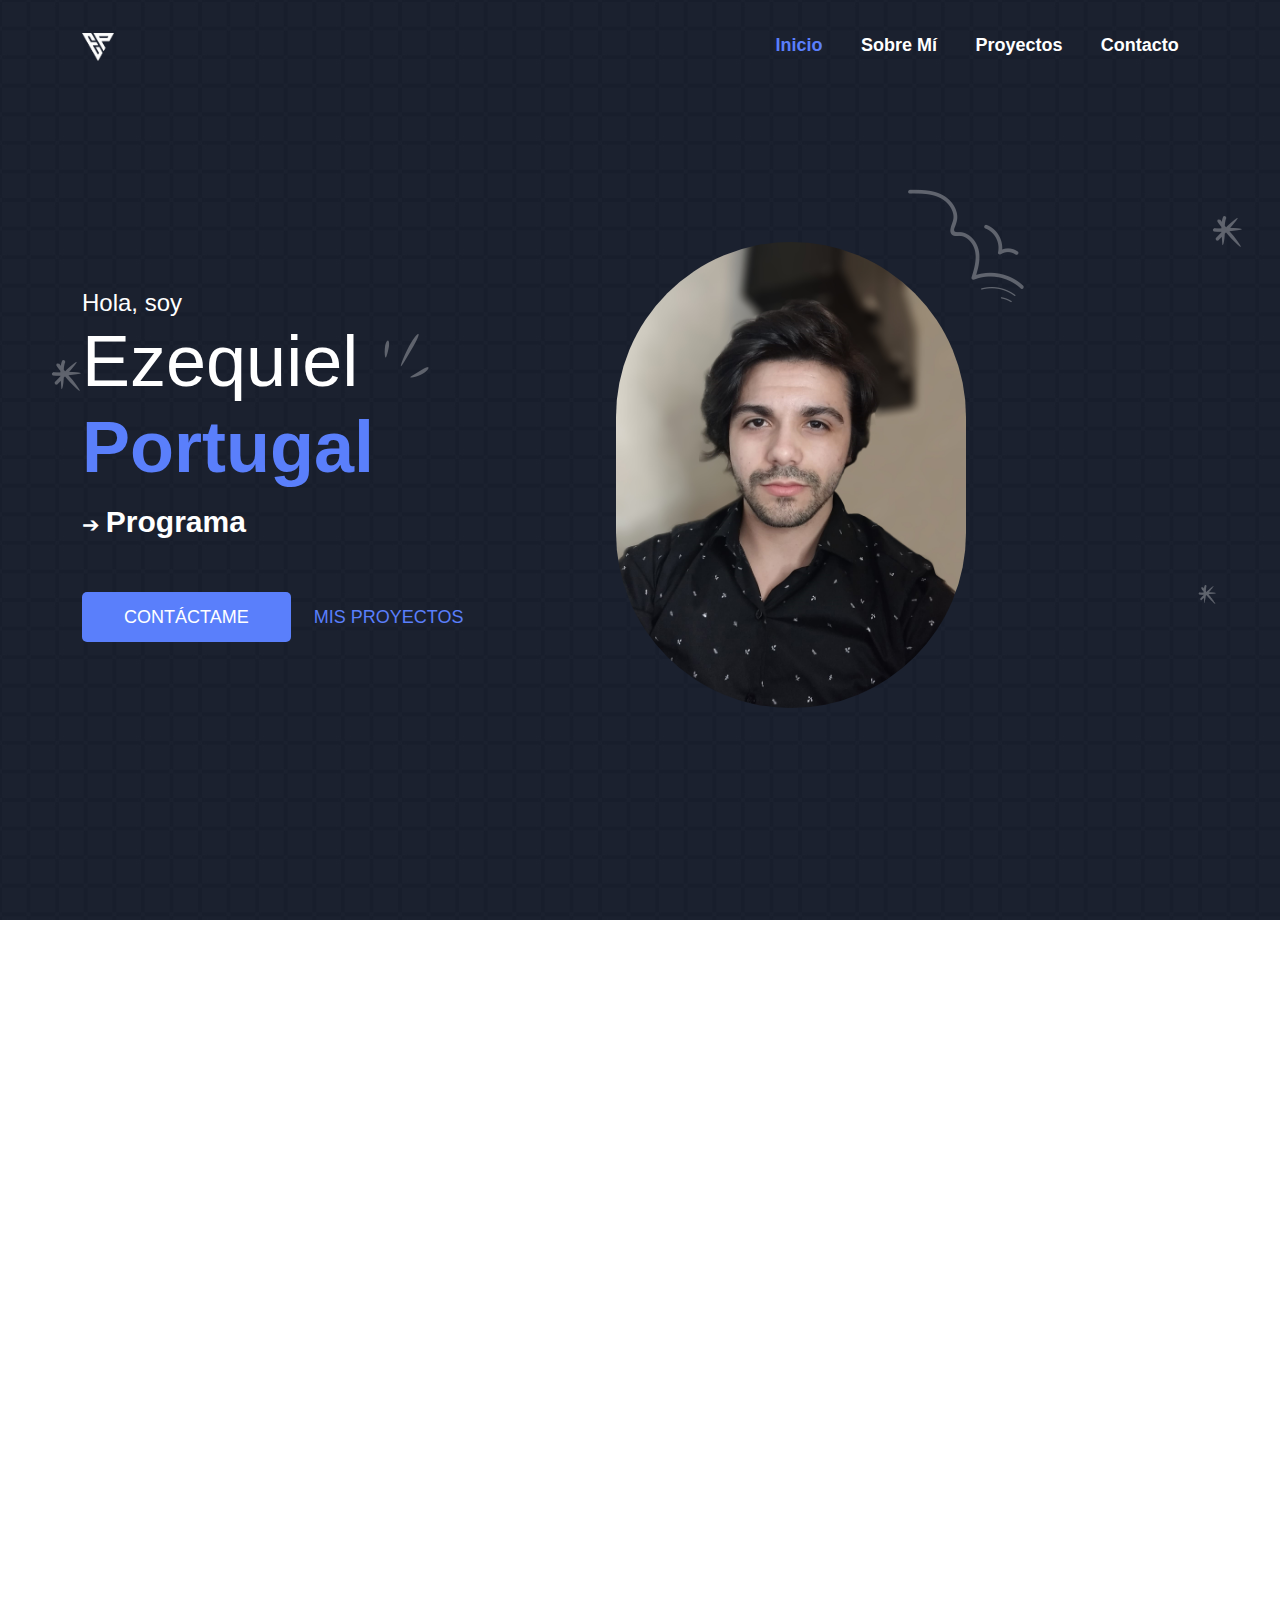
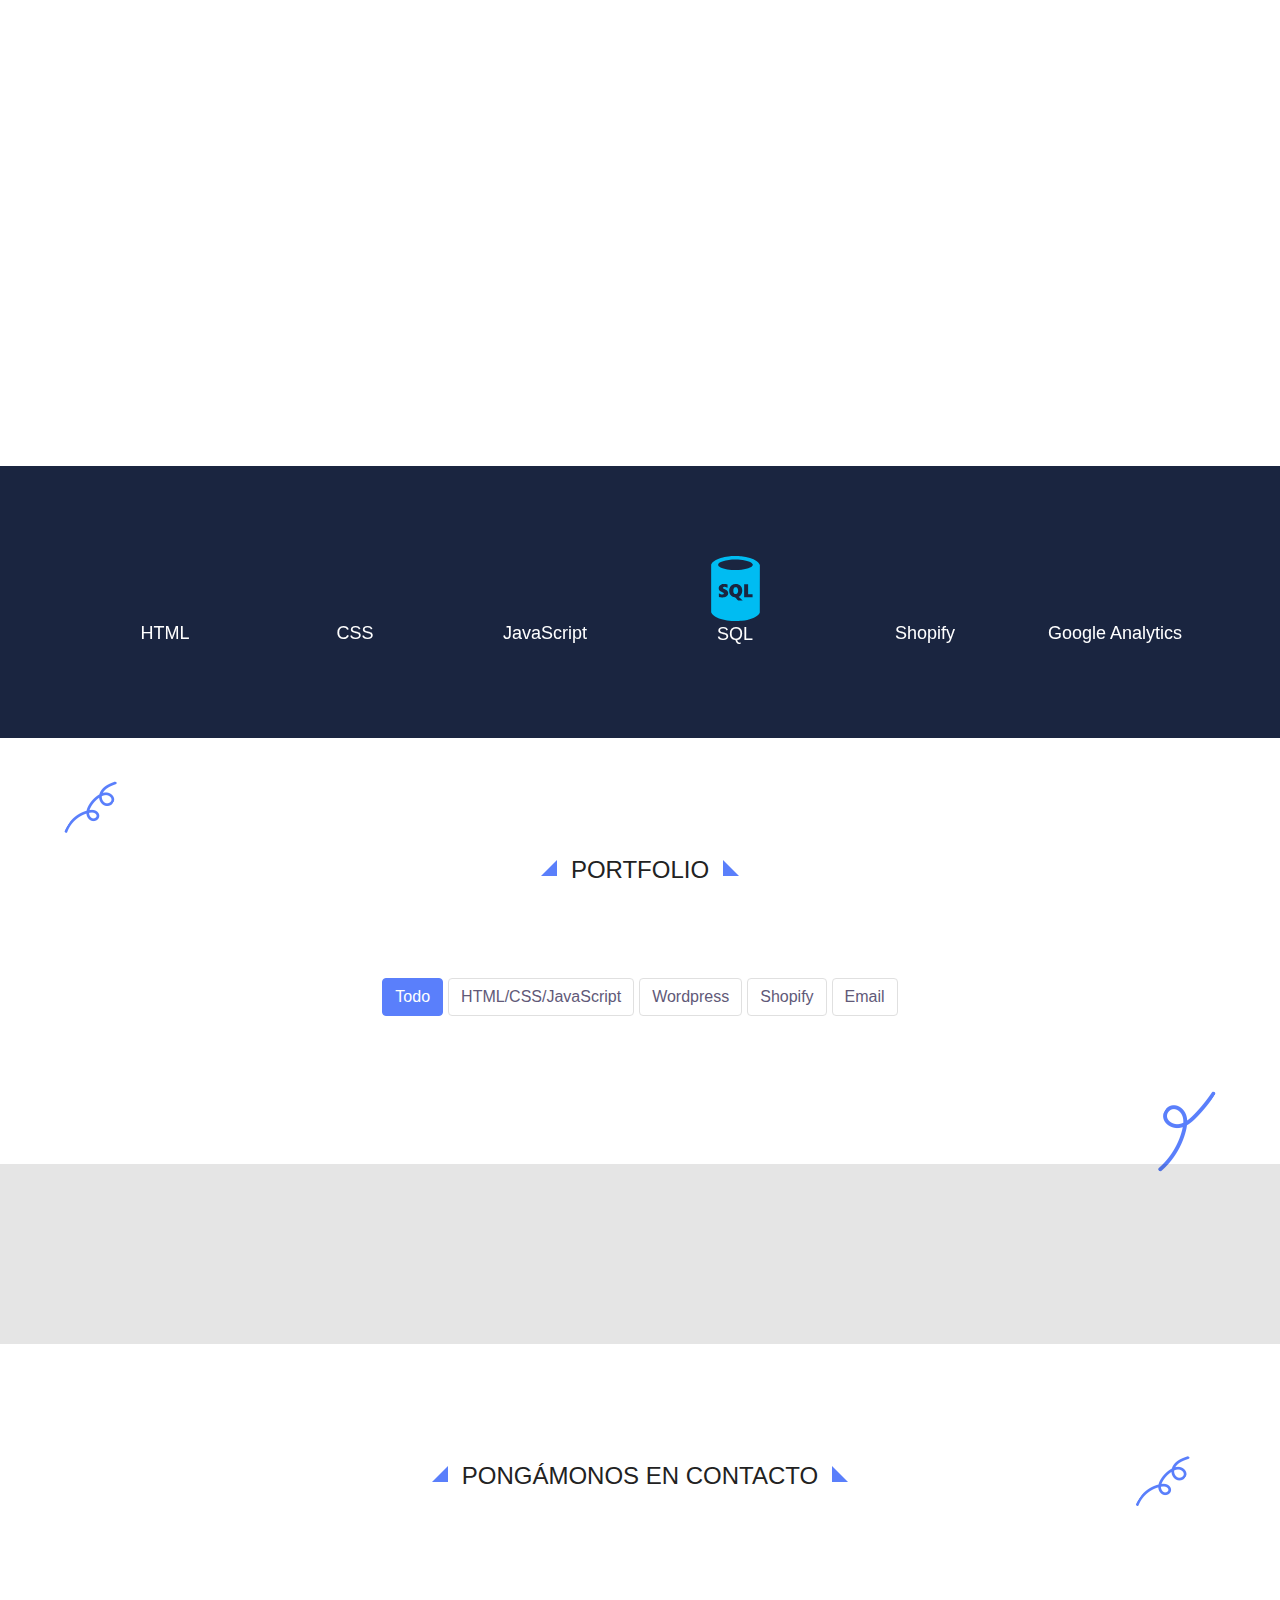
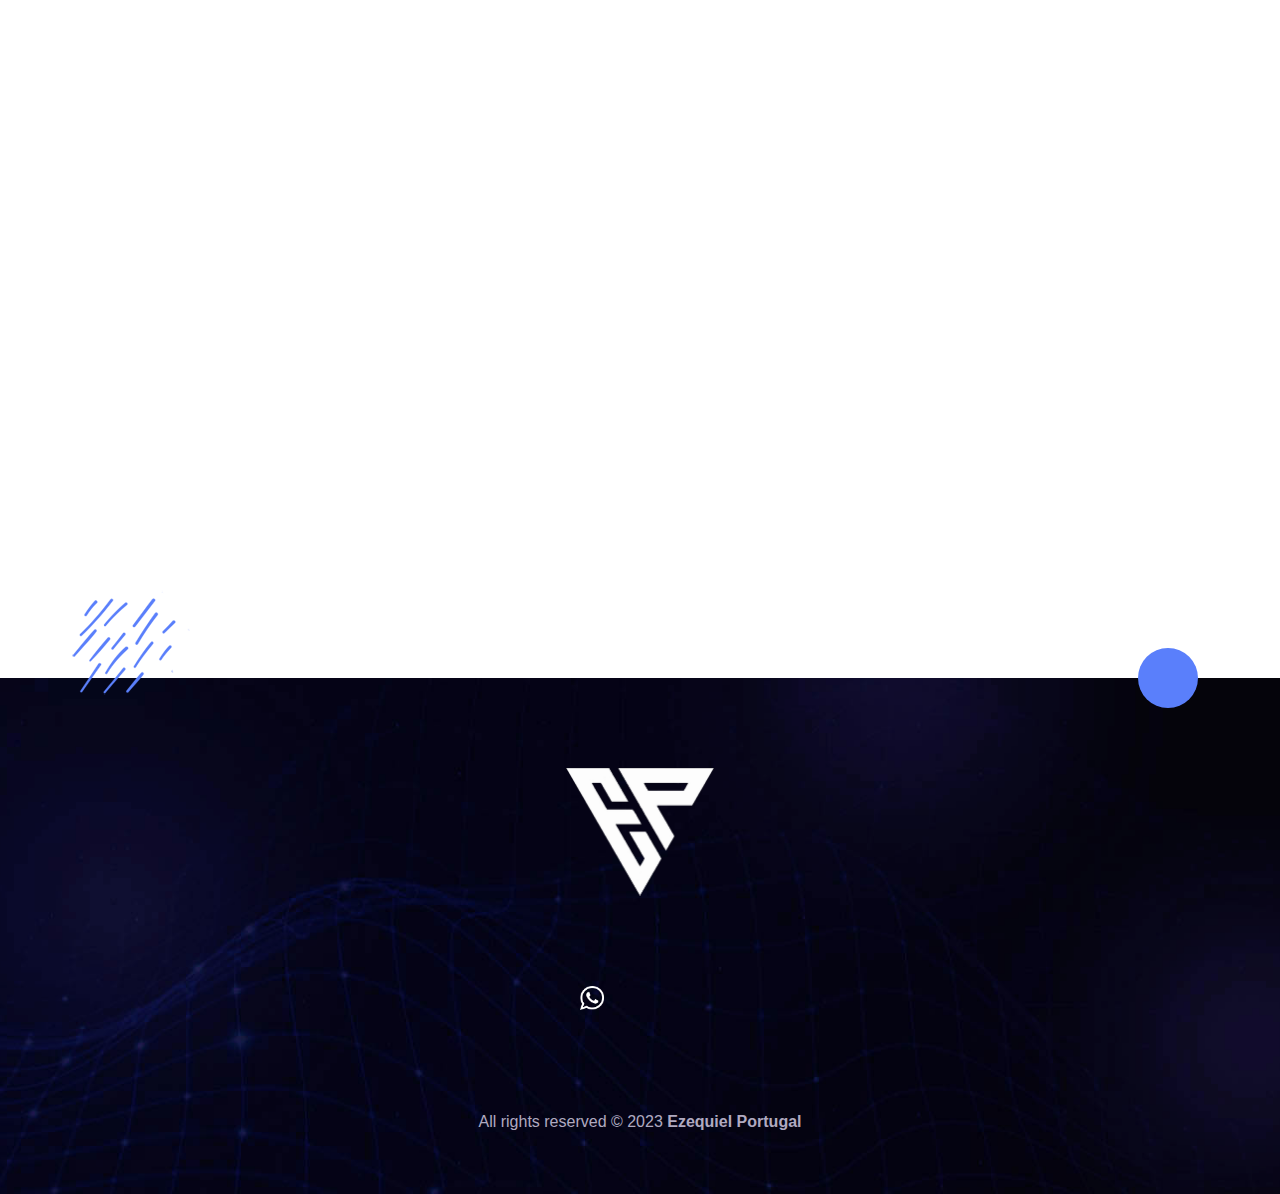
==== commit 4449170f: "Add files via upload" ====
--- a/index.html
+++ b/index.html
@@ -12,7 +12,7 @@
 	<!-- Icons -->
 	<link rel="stylesheet" type="text/css" href="./Wa Vang_files/pe-icon-7-stroke.css">
 	<link rel="stylesheet" type="text/css" href="./Wa Vang_files/pe-helper.css">
-	<link rel="stylesheet" href="./Wa Vang_files/bootstrap-icons.css">
+	<link rel="stylesheet" href="./fonts/bootstrap-icons-1.2.0/font/bootstrap-icons.css">
 	<link rel="stylesheet" type="text/css" href="./Wa Vang_files/all.min.css">
 
 	<!-- Fonts -->
@@ -352,442 +352,8 @@
 				<!-- <button class="" data-filter=".application">Bootstrap</button> -->
 			</div>
 			<div class="row grid aos-init" data-aos="fade-up" data-aos-duration="2000" style="position: relative; height: 1320px;">
-				<!-- wordpress landing page -->
-				<div class="col-lg-4 col-md-6 grid-item wordpress" style="position: absolute; left: 0px; top: 0px;">
-					<div class="box box_border">
-			            <img src="./Wa Vang_files/wordpress-ldp.jpg" alt="wordpress-landing-page">
-			            <div class="box-content">
-			            		<span class="category">Wordpress</span>
-			                <h3 class="title">Digital Brand Landing Page</h3>
-			            </div>
-			            <div class="icon-box"><a href="https://wvdigitalbrand.com/" target="_blank"><i class="bi bi-plus-lg"></i></a></div>
-
-			            <!-- Modal -->
-						<!-- <div class="modal fade" id="portfolioModal3" tabindex="-1" aria-labelledby="portfolioModal3" aria-hidden="true">
-						  <div class="modal-dialog modal-dialog-scrollable modal-dialog-centered modal-xl">
-						    <div class="modal-content">
-						      
-						      <div class="modal-body">
-						      	<button type="button" class="btn-close" data-bs-dismiss="modal" aria-label="Close"><i class="bi bi-x"></i></button>
-						        <div class="row item-content">
-						        	<div class="col-xl-12">
-						        		<img src="image/portfolio/portfolio_large_4.jpg" alt="portfolio image">
-						        	</div>
-						        	<div class="col-xl-8">
-						        		<div class="content-wrapper">
-							        		<h2 class="item-title">Branding for ABC Corporation</h2>
-							        		<p>
-							        			Duis aute irure dolor in reprehenderit in voluptate velit esse
-							        			cillum dolore eu fugiat nulla pariatur. Lorem ipsum dolor sit amet, consectetur adipisicing elit, sed do eiusmod tempor incididunt ut labore et dolore magna aliqua. Ut enim ad minim veniam, quis nostrud exercitation ullamco laboris nisi ut aliquip ex ea commodo consequat. Excepteur sint occaecat cupidatat non proident, sunt in culpa qui officia deserunt mollit anim id est laborum.
-							        		</p>
-							        		<p>
-							        			Duis aute irure dolor in reprehenderit in voluptate velit esse
-							        			cillum dolore eu fugiat nulla pariatur. Excepteur sint occaecat cupidatat non proident, sunt in culpa qui officia deserunt mollit anim id est laborum.
-							        		</p>
-						        		</div>
-						        	</div>
-						        	<div class="col-xl-4">
-						        		<div class="meta-wrapper">
-						        			<ul class="item-meta">
-						        				<li>Project Type: <span class="meta-value">Graphic Design</span></li>
-						        				<li>Client: <span class="meta-value">Juwel Khan</span></li>
-						        				<li>Duration: <span class="meta-value">2 Weeks</span></li>
-						        				<li>Task: <span class="meta-value">UI/UX, Frontend</span></li>
-						        				<li>Budget: <span class="meta-value">$2000</span></li>
-						        			</ul>
-						        		</div> 
-						        	</div>
-						        </div>
-						      </div>
-						      
-						    </div>
-						  </div>
-						</div> -->
-			        </div>
-				</div>
-
-				<!-- podcast landing page -->
-				<div class="col-lg-4 col-md-6 grid-item html" style="position: absolute; left: 440px; top: 0px;">
-					<div class="box box_border">
-			            <img src="./Wa Vang_files/podcast-ldp.jpg" alt="podcast-landing-page">
-			            <div class="box-content">
-			            		<span class="category">HTML/CSS/JavaScript</span>
-			                <h3 class="title">Podcast Landing Page</h3>
-			            </div>
-			            <div class="icon-box"><a href="https://wvprogram.github.io/podLandingPage/" target="_blank"><i class="bi bi-plus-lg"></i></a></div>
-
-			            <!-- Modal -->
-						<!-- <div class="modal fade" id="portfolioModal6" tabindex="-1" aria-labelledby="portfolioModal6" aria-hidden="true">
-						  <div class="modal-dialog modal-dialog-scrollable modal-dialog-centered modal-xl">
-						    <div class="modal-content">
-						      
-						      <div class="modal-body">
-						      	<button type="button" class="btn-close" data-bs-dismiss="modal" aria-label="Close"><i class="bi bi-x"></i></button>
-						        <div class="row item-content">
-						        	<div class="col-xl-12">
-						        		<img src="image/portfolio/portfolio_large_1.jpg" alt="portfolio image">
-						        	</div>
-						        	<div class="col-xl-8">
-						        		<div class="content-wrapper">
-							        		<h2 class="item-title">Branding for ABC Corporation</h2>
-							        		<p>
-							        			Duis aute irure dolor in reprehenderit in voluptate velit esse
-							        			cillum dolore eu fugiat nulla pariatur. Lorem ipsum dolor sit amet, consectetur adipisicing elit, sed do eiusmod tempor incididunt ut labore et dolore magna aliqua. Ut enim ad minim veniam, quis nostrud exercitation ullamco laboris nisi ut aliquip ex ea commodo consequat. Excepteur sint occaecat cupidatat non proident, sunt in culpa qui officia deserunt mollit anim id est laborum.
-							        		</p>
-							        		<p>
-							        			Duis aute irure dolor in reprehenderit in voluptate velit esse
-							        			cillum dolore eu fugiat nulla pariatur. Excepteur sint occaecat cupidatat non proident, sunt in culpa qui officia deserunt mollit anim id est laborum.
-							        		</p>
-						        		</div>
-						        	</div>
-						        	<div class="col-xl-4">
-						        		<div class="meta-wrapper">
-						        			<ul class="item-meta">
-						        				<li>Project Type: <span class="meta-value">Graphic Design</span></li>
-						        				<li>Client: <span class="meta-value">Juwel Khan</span></li>
-						        				<li>Duration: <span class="meta-value">2 Weeks</span></li>
-						        				<li>Task: <span class="meta-value">UI/UX, Frontend</span></li>
-						        				<li>Budget: <span class="meta-value">$2000</span></li>
-						        			</ul>
-						        		</div>
-						        	</div>
-						        </div>
-						      </div>
-						      
-						    </div>
-						  </div>
-						</div> -->
-			        </div>
-				</div>
-
-				<!-- shopify landing page -->
-				<div class="col-lg-4 col-md-6 grid-item application shopify" style="position: absolute; left: 880px; top: 0px;">
-					<div class="box box_border">
-			            <img src="./Wa Vang_files/shopify-ldp.jpg" alt="shopify-landing-page">
-			            <div class="box-content">
-			            	<span class="category">Shopify<br> PS = "123456"</span>
-			                <h3 class="title">Tech Ecommerce Landing Page</h3>
-			            </div>
-			            <div class="icon-box"><a href="https://wavangtech.myshopify.com/" target="_blank"><i class="bi bi-plus-lg"></i></a></div>
-
-			            <!-- Modal -->
-						<!-- <div class="modal fade" id="portfolioModal4" tabindex="-1" aria-labelledby="portfolioModal4" aria-hidden="true">
-						  <div class="modal-dialog modal-dialog-scrollable modal-dialog-centered modal-xl">
-						    <div class="modal-content">
-						      
-						      <div class="modal-body">
-						      	<button type="button" class="btn-close" data-bs-dismiss="modal" aria-label="Close"><i class="bi bi-x"></i></button>
-						        <div class="row item-content">
-						        	<div class="col-xl-12">
-						        		<img src="image/portfolio/portfolio_large_3.jpg" alt="portfolio image">
-						        	</div>
-						        	<div class="col-xl-8">
-						        		<div class="content-wrapper">
-							        		<h2 class="item-title">Branding for ABC Corporation</h2>
-							        		<p>
-							        			Duis aute irure dolor in reprehenderit in voluptate velit esse
-							        			cillum dolore eu fugiat nulla pariatur. Lorem ipsum dolor sit amet, consectetur adipisicing elit, sed do eiusmod tempor incididunt ut labore et dolore magna aliqua. Ut enim ad minim veniam, quis nostrud exercitation ullamco laboris nisi ut aliquip ex ea commodo consequat. Excepteur sint occaecat cupidatat non proident, sunt in culpa qui officia deserunt mollit anim id est laborum.
-							        		</p>
-							        		<p>
-							        			Duis aute irure dolor in reprehenderit in voluptate velit esse
-							        			cillum dolore eu fugiat nulla pariatur. Excepteur sint occaecat cupidatat non proident, sunt in culpa qui officia deserunt mollit anim id est laborum.
-							        		</p>
-						        		</div>
-						        	</div>
-						        	<div class="col-xl-4">
-						        		<div class="meta-wrapper">
-						        			<ul class="item-meta">
-						        				<li>Project Type: <span class="meta-value">Graphic Design</span></li>
-						        				<li>Client: <span class="meta-value">Juwel Khan</span></li>
-						        				<li>Duration: <span class="meta-value">2 Weeks</span></li>
-						        				<li>Task: <span class="meta-value">UI/UX, Frontend</span></li>
-						        				<li>Budget: <span class="meta-value">$2000</span></li>
-						        			</ul>
-						        		</div>
-						        	</div>
-						        </div>
-						      </div>
-						      
-						    </div>
-						  </div>
-						</div> -->
-			        </div>
-				</div>
 				
-				<!-- mobile app landing page -->
-				<div class="col-lg-4 col-md-6 grid-item html" style="position: absolute; left: 0px; top: 440px;">
-					<div class="box box_border">
-			            <img src="./Wa Vang_files/health-ldp.jpg" alt="healthcare-landing-page">
-			            <div class="box-content">
-			            		<span class="category">HTML/CSS/JavaScript</span>
-			                <h3 class="title">Healthcare Landing Page</h3>
-			            </div>
-			            
-
-			            <div class="icon-box"><a href="https://wvprogram.github.io/healthcareldp/" target="_blank"><i class="bi bi-plus-lg"></i></a></div>
-
-			            <!-- Modal -->
-						<!-- <div class="modal fade" id="portfolioModal5" tabindex="-1" aria-labelledby="portfolioModal5" aria-hidden="true">
-						  <div class="modal-dialog modal-dialog-scrollable modal-dialog-centered modal-xl">
-						    <div class="modal-content">
-						      
-						      <div class="modal-body">
-						      	<button type="button" class="btn-close" data-bs-dismiss="modal" aria-label="Close"><i class="bi bi-x"></i></button>
-						        <div class="row item-content">
-						        	<div class="col-xl-12">
-						        		<img src="image/portfolio/portfolio_large_2.jpg" alt="portfolio image">
-						        	</div>
-						        	<div class="col-xl-8">
-						        		<div class="content-wrapper">
-							        		<h2 class="item-title">Branding for ABC Corporation</h2>
-							        		<p>
-							        			Duis aute irure dolor in reprehenderit in voluptate velit esse
-							        			cillum dolore eu fugiat nulla pariatur. Lorem ipsum dolor sit amet, consectetur adipisicing elit, sed do eiusmod tempor incididunt ut labore et dolore magna aliqua. Ut enim ad minim veniam, quis nostrud exercitation ullamco laboris nisi ut aliquip ex ea commodo consequat. Excepteur sint occaecat cupidatat non proident, sunt in culpa qui officia deserunt mollit anim id est laborum.
-							        		</p>
-							        		<p>
-							        			Duis aute irure dolor in reprehenderit in voluptate velit esse
-							        			cillum dolore eu fugiat nulla pariatur. Excepteur sint occaecat cupidatat non proident, sunt in culpa qui officia deserunt mollit anim id est laborum.
-							        		</p>
-						        		</div>
-						        	</div>
-						        	<div class="col-xl-4">
-						        		<div class="meta-wrapper">
-						        			<ul class="item-meta">
-						        				<li>Project Type: <span class="meta-value">Graphic Design</span></li>
-						        				<li>Client: <span class="meta-value">Juwel Khan</span></li>
-						        				<li>Duration: <span class="meta-value">2 Weeks</span></li>
-						        				<li>Task: <span class="meta-value">UI/UX, Frontend</span></li>
-						        				<li>Budget: <span class="meta-value">$2000</span></li>
-						        			</ul>
-						        		</div>
-						        	</div>
-						        </div>
-						      </div>
-						      
-						    </div>
-						  </div>
-						</div> -->
-			        </div>
-				</div>
-
-				<!-- mobile app landing page -->
-				<div class="col-lg-4 col-md-6 grid-item html" style="position: absolute; left: 440px; top: 440px;">
-					<div class="box box_border">
-			            <img src="./Wa Vang_files/mobile-app-ldp.jpg" alt="mobile-app-landing-page">
-			            <div class="box-content">
-			            		<span class="category">HTML/CSS/JavaScript</span>
-			                <h3 class="title">Mobile App Landing Page</h3>
-			            </div>
-			            
-
-			            <div class="icon-box"><a href="https://wvprogram.github.io/mobileAppLandingPage/" target="_blank"><i class="bi bi-plus-lg"></i></a></div>
-
-			            <!-- Modal -->
-						<!-- <div class="modal fade" id="portfolioModal5" tabindex="-1" aria-labelledby="portfolioModal5" aria-hidden="true">
-						  <div class="modal-dialog modal-dialog-scrollable modal-dialog-centered modal-xl">
-						    <div class="modal-content">
-						      
-						      <div class="modal-body">
-						      	<button type="button" class="btn-close" data-bs-dismiss="modal" aria-label="Close"><i class="bi bi-x"></i></button>
-						        <div class="row item-content">
-						        	<div class="col-xl-12">
-						        		<img src="image/portfolio/portfolio_large_2.jpg" alt="portfolio image">
-						        	</div>
-						        	<div class="col-xl-8">
-						        		<div class="content-wrapper">
-							        		<h2 class="item-title">Branding for ABC Corporation</h2>
-							        		<p>
-							        			Duis aute irure dolor in reprehenderit in voluptate velit esse
-							        			cillum dolore eu fugiat nulla pariatur. Lorem ipsum dolor sit amet, consectetur adipisicing elit, sed do eiusmod tempor incididunt ut labore et dolore magna aliqua. Ut enim ad minim veniam, quis nostrud exercitation ullamco laboris nisi ut aliquip ex ea commodo consequat. Excepteur sint occaecat cupidatat non proident, sunt in culpa qui officia deserunt mollit anim id est laborum.
-							        		</p>
-							        		<p>
-							        			Duis aute irure dolor in reprehenderit in voluptate velit esse
-							        			cillum dolore eu fugiat nulla pariatur. Excepteur sint occaecat cupidatat non proident, sunt in culpa qui officia deserunt mollit anim id est laborum.
-							        		</p>
-						        		</div>
-						        	</div>
-						        	<div class="col-xl-4">
-						        		<div class="meta-wrapper">
-						        			<ul class="item-meta">
-						        				<li>Project Type: <span class="meta-value">Graphic Design</span></li>
-						        				<li>Client: <span class="meta-value">Juwel Khan</span></li>
-						        				<li>Duration: <span class="meta-value">2 Weeks</span></li>
-						        				<li>Task: <span class="meta-value">UI/UX, Frontend</span></li>
-						        				<li>Budget: <span class="meta-value">$2000</span></li>
-						        			</ul>
-						        		</div>
-						        	</div>
-						        </div>
-						      </div>
-						      
-						    </div>
-						  </div>
-						</div> -->
-			        </div>
-				</div>
-
-				<!-- promotional html email -->
-				<div class="col-lg-4 col-md-6 grid-item email" style="position: absolute; left: 880px; top: 440px;">
-					<div class="box box_border">
-			            <img src="./Wa Vang_files/promo-email.jpg" alt="promotion-email">
-			            <div class="box-content">
-			            		<span class="category">HTML Email</span>
-			                <h3 class="title">Promotion Email</h3>
-			            </div>
-			            <div class="icon-box"><a href="https://wvprogram.github.io/promoEmail/" target="_blank"><i class="bi bi-plus-lg"></i></a></div>
-
-			            <!-- Modal -->
-						<!-- <div class="modal fade" id="portfolioModal2" tabindex="-1" aria-labelledby="portfolioModal2" aria-hidden="true">
-						  <div class="modal-dialog modal-dialog-scrollable modal-dialog-centered modal-xl">
-						    <div class="modal-content">
-						      
-						      <div class="modal-body">
-						      	<button type="button" class="btn-close" data-bs-dismiss="modal" aria-label="Close"><i class="bi bi-x"></i></button>
-						        <div class="row item-content">
-						        	<div class="col-xl-12">
-						        		<img src="image/portfolio/portfolio_large_5.jpg" alt="portfolio image">
-						        	</div>
-						        	<div class="col-xl-8">
-						        		<div class="content-wrapper">
-							        		<h2 class="item-title">Branding for ABC Corporation</h2>
-							        		<p>
-							        			Duis aute irure dolor in reprehenderit in voluptate velit esse
-							        			cillum dolore eu fugiat nulla pariatur. Lorem ipsum dolor sit amet, consectetur adipisicing elit, sed do eiusmod tempor incididunt ut labore et dolore magna aliqua. Ut enim ad minim veniam, quis nostrud exercitation ullamco laboris nisi ut aliquip ex ea commodo consequat. Excepteur sint occaecat cupidatat non proident, sunt in culpa qui officia deserunt mollit anim id est laborum.
-							        		</p>
-							        		<p>
-							        			Duis aute irure dolor in reprehenderit in voluptate velit esse
-							        			cillum dolore eu fugiat nulla pariatur. Excepteur sint occaecat cupidatat non proident, sunt in culpa qui officia deserunt mollit anim id est laborum.
-							        		</p>
-						        		</div>
-						        	</div>
-						        	<div class="col-xl-4">
-						        		<div class="meta-wrapper">
-						        			<ul class="item-meta">
-						        				<li>Project Type: <span class="meta-value">Graphic Design</span></li>
-						        				<li>Client: <span class="meta-value">Juwel Khan</span></li>
-						        				<li>Duration: <span class="meta-value">2 Weeks</span></li>
-						        				<li>Task: <span class="meta-value">UI/UX, Frontend</span></li>
-						        				<li>Budget: <span class="meta-value">$2000</span></li>
-						        			</ul>
-						        		</div>
-						        	</div>
-						        </div>
-						      </div>
-						      
-						    </div>
-						  </div>
-						</div> -->
-			        </div>
-				</div>
-
-				<!-- newsletter html email -->
-				<div class="col-lg-4 col-md-6 grid-item email" style="position: absolute; left: 0px; top: 880px;">
-					<div class="box box_border">
-			            <img src="./Wa Vang_files/newsletter-email.jpg" alt="newsletter-email">
-			            <div class="box-content">
-			            		<span class="category">HTML Email</span>
-			                <h3 class="title">Newsletter Email</h3>
-			            </div>
-			            <div class="icon-box"><a href="https://wvprogram.github.io/newsletterEmail/" target="_blank"><i class="bi bi-plus-lg"></i></a></div>
-
-			            <!-- Modal -->
-						<!-- <div class="modal fade" id="portfolioModal1" tabindex="-1" aria-labelledby="portfolioModal1" aria-hidden="true">
-						  <div class="modal-dialog modal-dialog-scrollable modal-dialog-centered modal-xl">
-						    <div class="modal-content">
-						      
-						      <div class="modal-body">
-						      	<button type="button" class="btn-close" data-bs-dismiss="modal" aria-label="Close"><i class="bi bi-x"></i></button>
-						        <div class="row item-content">
-						        	<div class="col-xl-12">
-						        		<img src="image/portfolio/portfolio_large_6.jpg" alt="portfolio image">
-						        	</div>
-						        	<div class="col-xl-8">
-						        		<div class="content-wrapper">
-							        		<h2 class="item-title">Branding for ABC Corporation</h2>
-							        		<p>
-							        			Duis aute irure dolor in reprehenderit in voluptate velit esse
-							        			cillum dolore eu fugiat nulla pariatur. Lorem ipsum dolor sit amet, consectetur adipisicing elit, sed do eiusmod tempor incididunt ut labore et dolore magna aliqua. Ut enim ad minim veniam, quis nostrud exercitation ullamco laboris nisi ut aliquip ex ea commodo consequat. Excepteur sint occaecat cupidatat non proident, sunt in culpa qui officia deserunt mollit anim id est laborum.
-							        		</p>
-							        		<p>
-							        			Duis aute irure dolor in reprehenderit in voluptate velit esse
-							        			cillum dolore eu fugiat nulla pariatur. Excepteur sint occaecat cupidatat non proident, sunt in culpa qui officia deserunt mollit anim id est laborum.
-							        		</p>
-						        		</div>
-						        	</div>
-						        	<div class="col-xl-4">
-						        		<div class="meta-wrapper">
-						        			<ul class="item-meta">
-						        				<li>Project Type: <span class="meta-value">Graphic Design</span></li>
-						        				<li>Client: <span class="meta-value">Juwel Khan</span></li>
-						        				<li>Duration: <span class="meta-value">2 Weeks</span></li>
-						        				<li>Task: <span class="meta-value">UI/UX, Frontend</span></li>
-						        				<li>Budget: <span class="meta-value">$2000</span></li>
-						        			</ul>
-						        		</div>
-						        	</div>
-						        </div>
-						      </div>
-						      
-						    </div>
-						  </div>
-						</div> -->
-			        </div>
-				</div>
-
-				<!-- transactional html email -->
-				<div class="col-lg-4 col-md-6 grid-item email" style="position: absolute; left: 440px; top: 880px;">
-					<div class="box box_border">
-			            <img src="./Wa Vang_files/trans-email.jpg" alt="transaction-email">
-			            <div class="box-content">
-			            		<span class="category">HTML Email</span>
-			                <h3 class="title">Transaction Email</h3>
-			            </div>
-			            <div class="icon-box"><a href="https://wvprogram.github.io/transactionEmail/" target="_blank"><i class="bi bi-plus-lg"></i></a></div>
-
-			            <!-- Modal -->
-						<!-- <div class="modal fade" id="portfolioModal1" tabindex="-1" aria-labelledby="portfolioModal1" aria-hidden="true">
-						  <div class="modal-dialog modal-dialog-scrollable modal-dialog-centered modal-xl">
-						    <div class="modal-content">
-						      
-						      <div class="modal-body">
-						      	<button type="button" class="btn-close" data-bs-dismiss="modal" aria-label="Close"><i class="bi bi-x"></i></button>
-						        <div class="row item-content">
-						        	<div class="col-xl-12">
-						        		<img src="image/portfolio/portfolio_large_6.jpg" alt="portfolio image">
-						        	</div>
-						        	<div class="col-xl-8">
-						        		<div class="content-wrapper">
-							        		<h2 class="item-title">Branding for ABC Corporation</h2>
-							        		<p>
-							        			Duis aute irure dolor in reprehenderit in voluptate velit esse
-							        			cillum dolore eu fugiat nulla pariatur. Lorem ipsum dolor sit amet, consectetur adipisicing elit, sed do eiusmod tempor incididunt ut labore et dolore magna aliqua. Ut enim ad minim veniam, quis nostrud exercitation ullamco laboris nisi ut aliquip ex ea commodo consequat. Excepteur sint occaecat cupidatat non proident, sunt in culpa qui officia deserunt mollit anim id est laborum.
-							        		</p>
-							        		<p>
-							        			Duis aute irure dolor in reprehenderit in voluptate velit esse
-							        			cillum dolore eu fugiat nulla pariatur. Excepteur sint occaecat cupidatat non proident, sunt in culpa qui officia deserunt mollit anim id est laborum.
-							        		</p>
-						        		</div>
-						        	</div>
-						        	<div class="col-xl-4">
-						        		<div class="meta-wrapper">
-						        			<ul class="item-meta">
-						        				<li>Project Type: <span class="meta-value">Graphic Design</span></li>
-						        				<li>Client: <span class="meta-value">Juwel Khan</span></li>
-						        				<li>Duration: <span class="meta-value">2 Weeks</span></li>
-						        				<li>Task: <span class="meta-value">UI/UX, Frontend</span></li>
-						        				<li>Budget: <span class="meta-value">$2000</span></li>
-						        			</ul>
-						        		</div>
-						        	</div>
-						        </div>
-						      </div>
-						      
-						    </div>
-						  </div>
-						</div> -->
-			        </div>
-				</div>
-			</div> <!-- .row -->
+			
 		</div> <!-- .container -->
 		<div class="design-elements">
 			<img class="de-portfolio-1 elem-updown" src="./Wa Vang_files/portfolio-element-1.png" alt="portfolio element 1">
@@ -799,7 +365,7 @@
 	<section class="skill-section section-block" id="skill-section">
 		<div class="container">
 			<div class="row align-items-center justify-content-center">
-				<img src="./image/confucio.jpg" class="big-family-img" alt="family-picture">
+				
 			</div><!-- .row -->
 		</div><!-- .container -->
 	</section> <!-- .skill-section -->
@@ -815,29 +381,29 @@
 				</p> -->
 			</div><!-- .section-title -->
 
-			<!-- <div class="row contact-options">
+			 <div class="row contact-options">
 				<div class="col-lg-4 d-flex justify-content-xxl-center align-items-xl-center" data-aos="fade-down" data-aos-duration="1000">
-					<div class="icon-box"><i class="pe-7s-map-marker"></i></div>
+					<div class="icon-box"><i class="bi bi-geo"></i></div>
 					<div class="content-wrapper">
 						<h4>Dirección</h4>
 						<address>Montevideo, Uruguay</address>
 					</div>
 				</div>
 				<div class="col-lg-4 d-flex justify-content-xxl-center align-items-xl-center" data-aos="fade-down" data-aos-duration="1000" data-aos-delay="200">
-					<div class="icon-box"><i class="pe-7s-call"></i></div>
+					<div class="icon-box"><i class="bi bi-telephone-fill"></i></div>
 					<div class="content-wrapper">
 						<h4>Teléfono</h4>
-						<a href="#">+01234 567 890</a>
+						<a href="https://wa.me/+59891440403">+59891440403</a>
 					</div>
 				</div>
 				<div class="col-lg-4 d-flex justify-content-xxl-center align-items-xl-center" data-aos="fade-down" data-aos-duration="1000" data-aos-delay="400">
-					<div class="icon-box"><i class="pe-7s-mail"></i></div>
+					<div class="icon-box"><i class="bi bi-envelope"></i></div>
 					<div class="content-wrapper">
 						<h4>Email</h4>
-						<a href="#">hello@poriweb.com</a>
-					</div>
-				</div>
-			</div> -->
+						<a href="mailto:ezequielportugal2014@gmail.com">ezequielportugal2014@gmail.com</a>
+					</div>
+				</div>
+			</div> 
 
 			<div class="row">
 				<div class="col-lg-6 leaflet-map-display aos-init aos-animate" data-aos="fade-right" data-aos-duration="1000" data-aos-delay="600">
@@ -900,7 +466,7 @@
 				</div>
 				
 			</div> <!-- .row -->
-			<div class="back-to-top"><a href="#site-header"><i class="bi bi-box-arrow-up"></i></a></div>
+			<div class="back-to-top"><a href="#site-header"><i class="bi bi-arrow-up"></i></a></div>
 			<div class="row footer-bottom align-items-center justify-content-center">
 				<div class="col-md-6 text-center">
 					<p>All rights reserved © 2023 <strong>Ezequiel Portugal</strong></p>
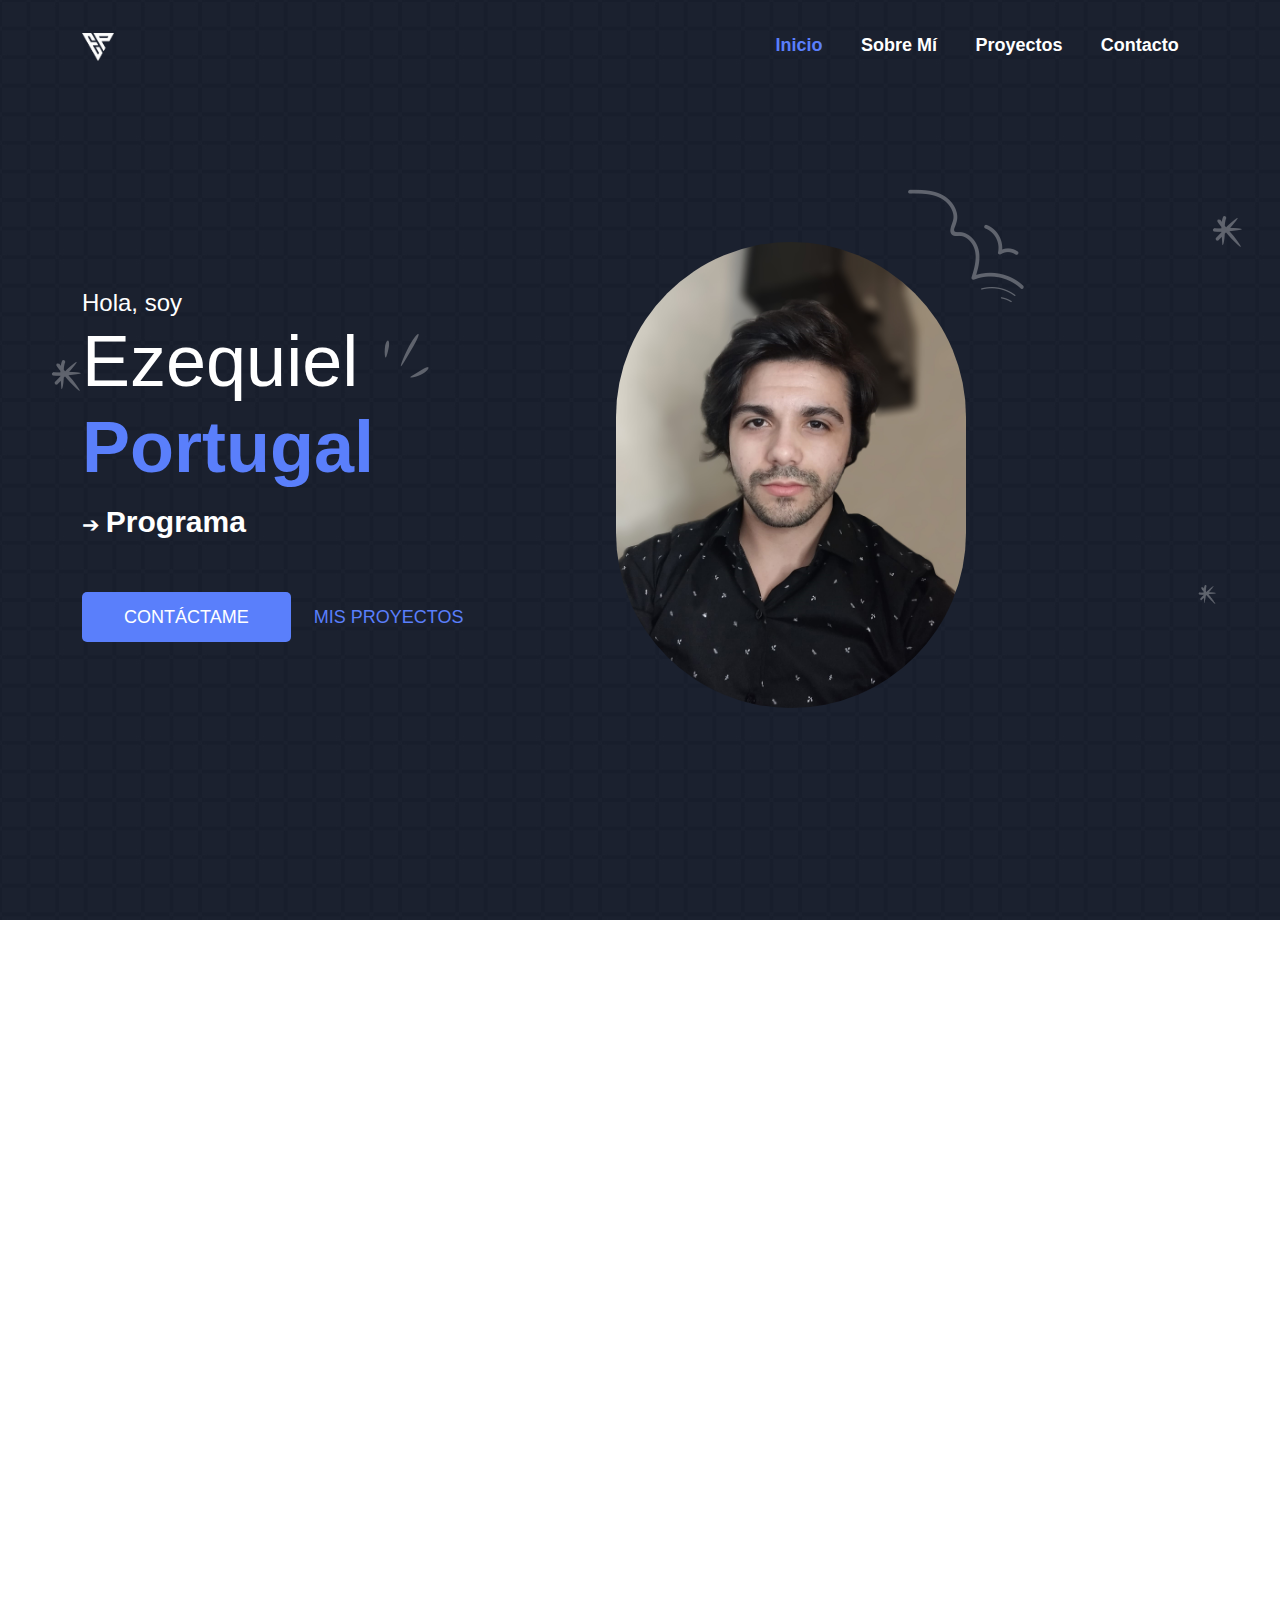
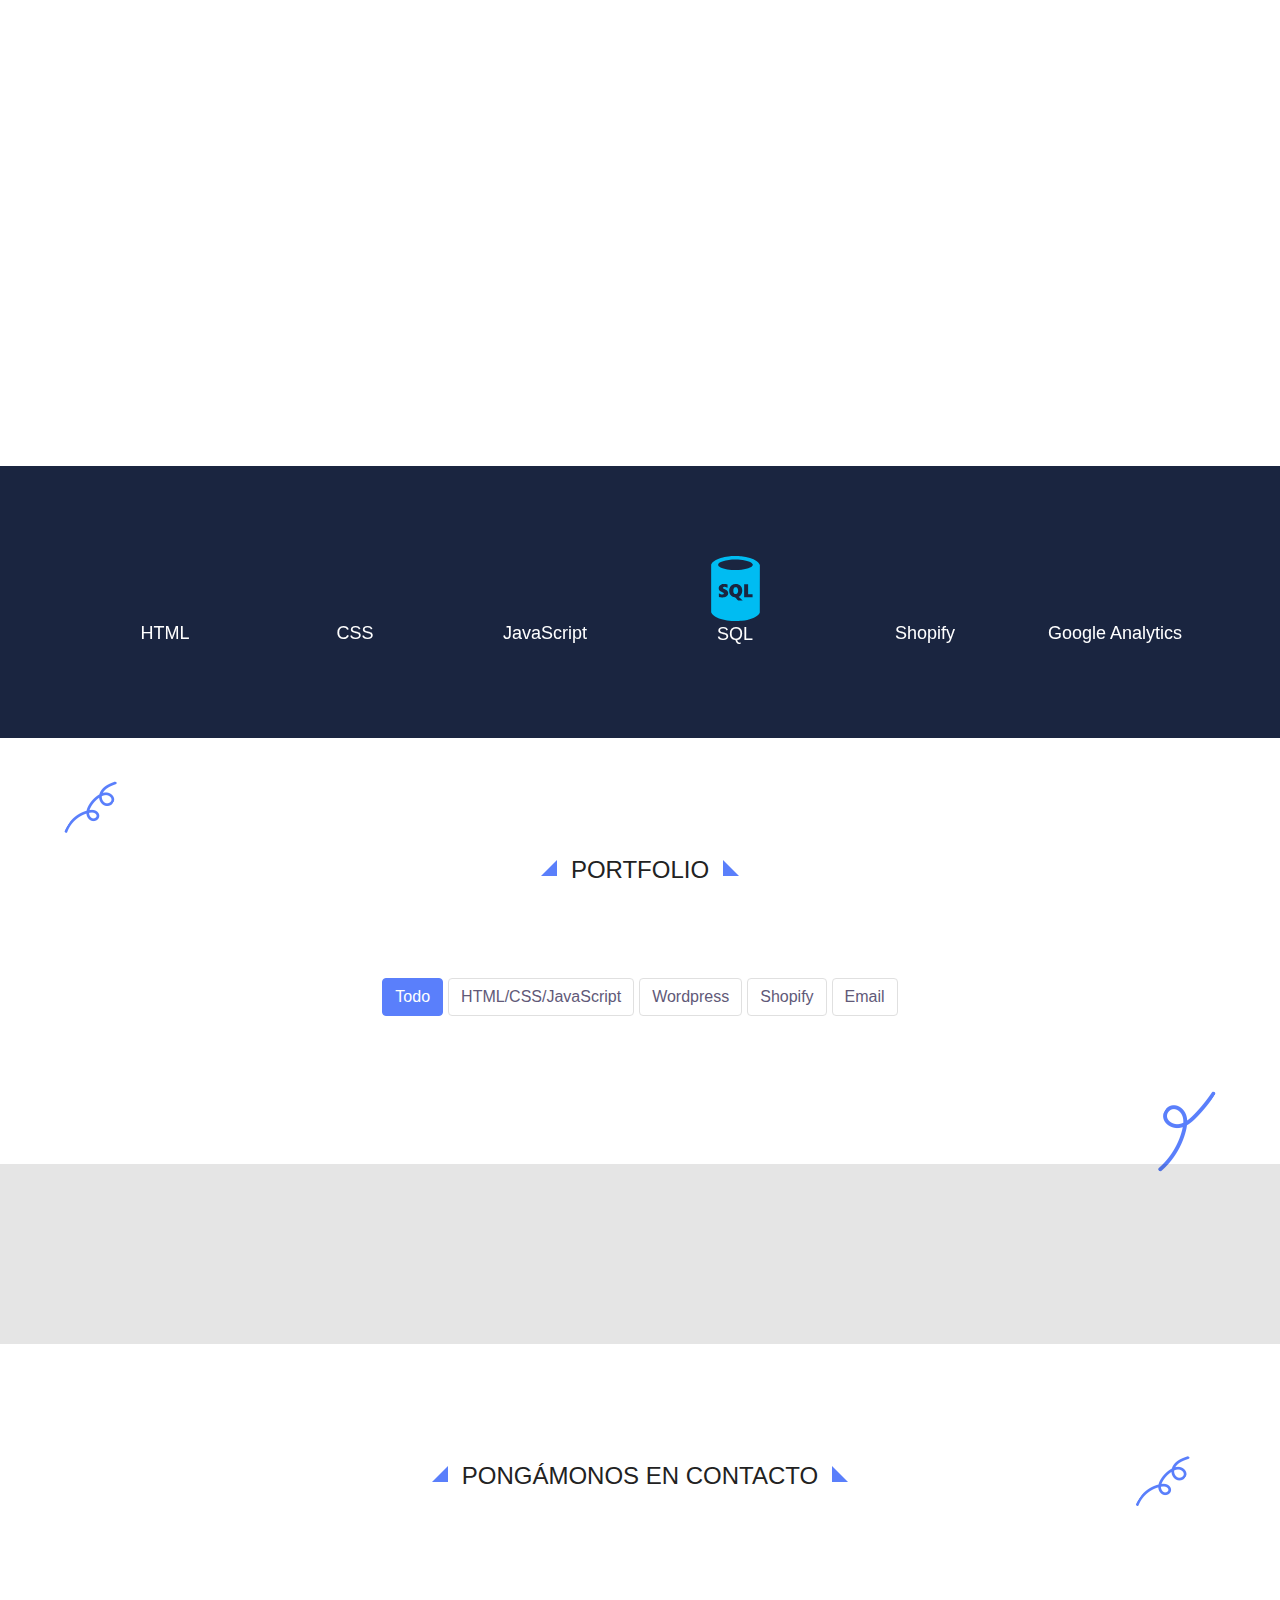
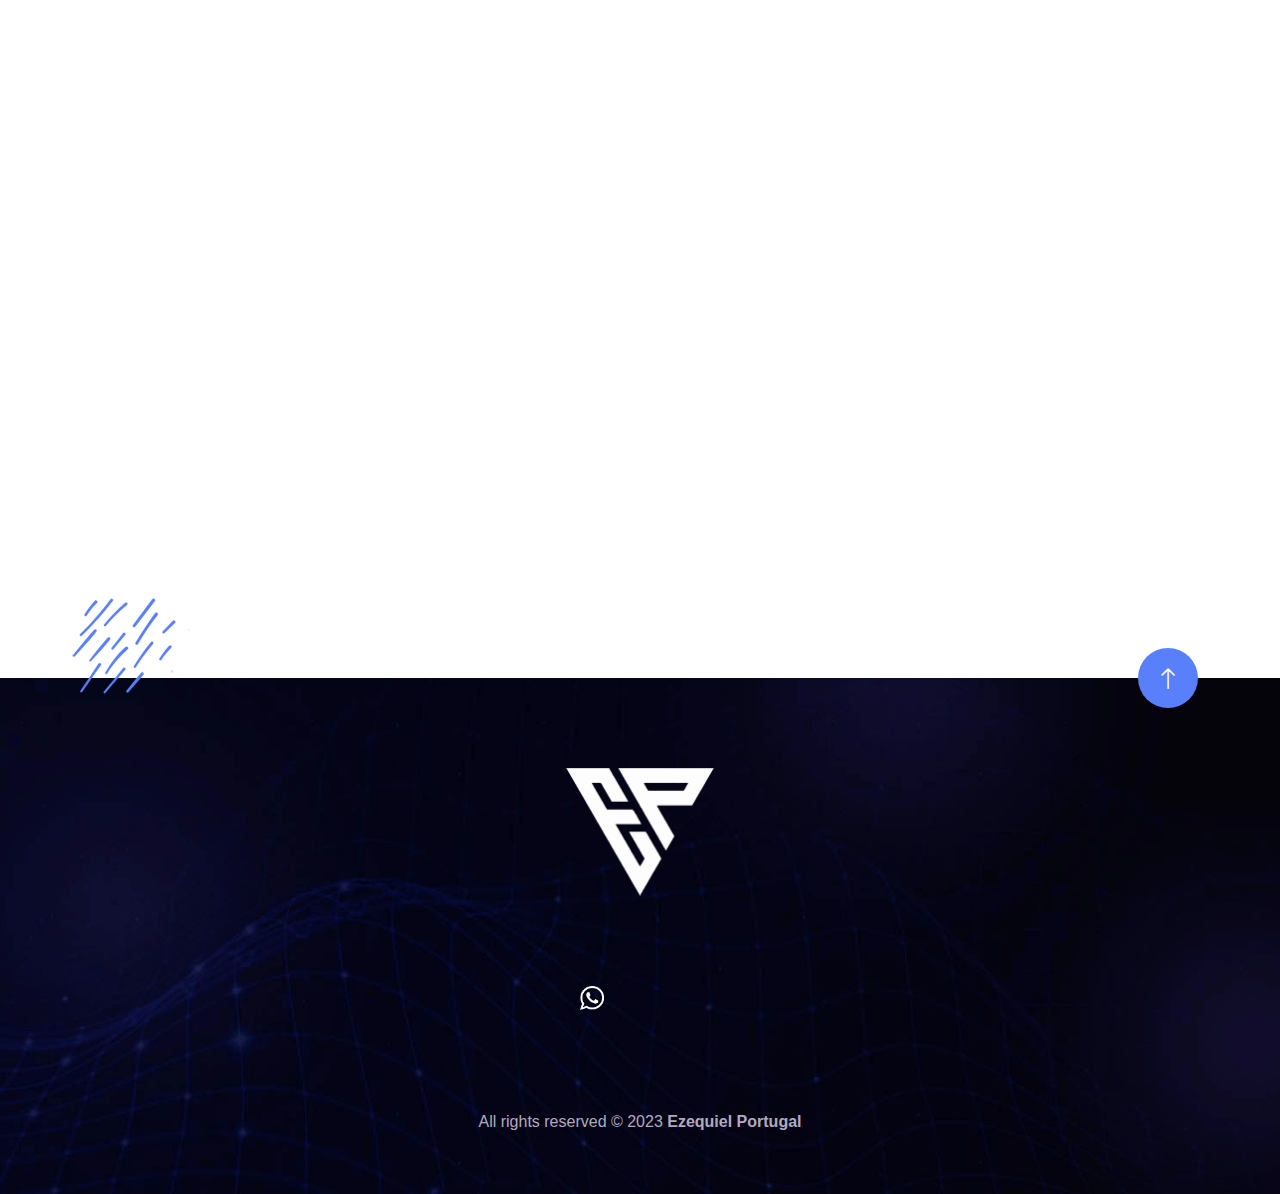
==== commit 0ced38b0: "Add files via upload" ====
--- a/index.html
+++ b/index.html
@@ -412,7 +412,7 @@
 					<div class="leaflet-pane leaflet-map-pane" style="transform: translate3d(0px, 0px, 0px);"><div class="leaflet-pane leaflet-tile-pane"><div class="leaflet-layer " style="z-index: 1; opacity: 1;"><div class="leaflet-tile-container leaflet-zoom-animated" style="z-index: 18; transform: translate3d(0px, 0px, 0px) scale(1);"><img alt="" role="presentation" src="./Wa Vang_files/2513.png" class="leaflet-tile leaflet-tile-loaded" style="width: 256px; height: 256px; transform: translate3d(-71px, -107px, 0px); opacity: 1;"></div></div></div><div class="leaflet-pane leaflet-shadow-pane"></div><div class="leaflet-pane leaflet-overlay-pane"></div><div class="leaflet-pane leaflet-marker-pane"><img src="./Wa Vang_files/location.png" class="leaflet-marker-icon leaflet-zoom-animated leaflet-interactive" alt="" tabindex="0" style="margin-left: -24px; margin-top: -24px; width: 48px; height: 48px; transform: translate3d(0px, 0px, 0px); z-index: 0;"></div><div class="leaflet-pane leaflet-tooltip-pane"></div><div class="leaflet-pane leaflet-popup-pane"></div><div class="leaflet-proxy leaflet-zoom-animated" style="transform: translate3d(946503px, 643435px, 0px) scale(2048);"></div></div><div class="leaflet-control-container"><div class="leaflet-top leaflet-left"><div class="leaflet-control-zoom leaflet-bar leaflet-control"><a class="leaflet-control-zoom-in" href="https://wavang.com/#" title="Zoom in" role="button" aria-label="Zoom in">+</a><a class="leaflet-control-zoom-out" href="https://wavang.com/#" title="Zoom out" role="button" aria-label="Zoom out">−</a></div></div><div class="leaflet-top leaflet-right"></div><div class="leaflet-bottom leaflet-left"></div><div class="leaflet-bottom leaflet-right"><div class="leaflet-control-attribution leaflet-control"><a href="https://leafletjs.com/" title="A JS library for interactive maps">Leaflet</a> | © <a href="https://www.openstreetmap.org/copyright">OpenStreetMap</a> contributors</div></div></div></div>
 				</div>
 				<div class="col-lg-6 google-map-display aos-init" data-aos="fade-right" data-aos-duration="1000" data-aos-delay="600">
-					<iframe src="./Wa Vang_files/embed.html" width="600" height="450" style="border:0;" allowfullscreen="" loading="lazy" referrerpolicy="no-referrer-when-downgrade"></iframe>
+					<iframe src="https://www.google.com/maps/embed?pb=!1m18!1m12!1m3!1d3890.9543133280754!2d-56.17492667934743!3d-34.90928095490992!2m3!1f0!2f0!3f0!3m2!1i1024!2i768!4f13.1!3m3!1m2!1s0x959f80ffc63bf7d3%3A0x6b321b2e355bec99!2sMontevideo%2C%20Departamento%20de%20Montevideo!5e0!3m2!1ses-419!2suy!4v1695139565569!5m2!1ses-419!2suy" width="600" height="450" style="border:0;" allowfullscreen="" loading="lazy" referrerpolicy="no-referrer-when-downgrade"></iframe>
 				</div>
 				<div class="col-lg-6 form-block aos-init" data-aos="fade-right" data-aos-duration="1500" data-aos-delay="1100">
 					<h3>Contáctame</h3>
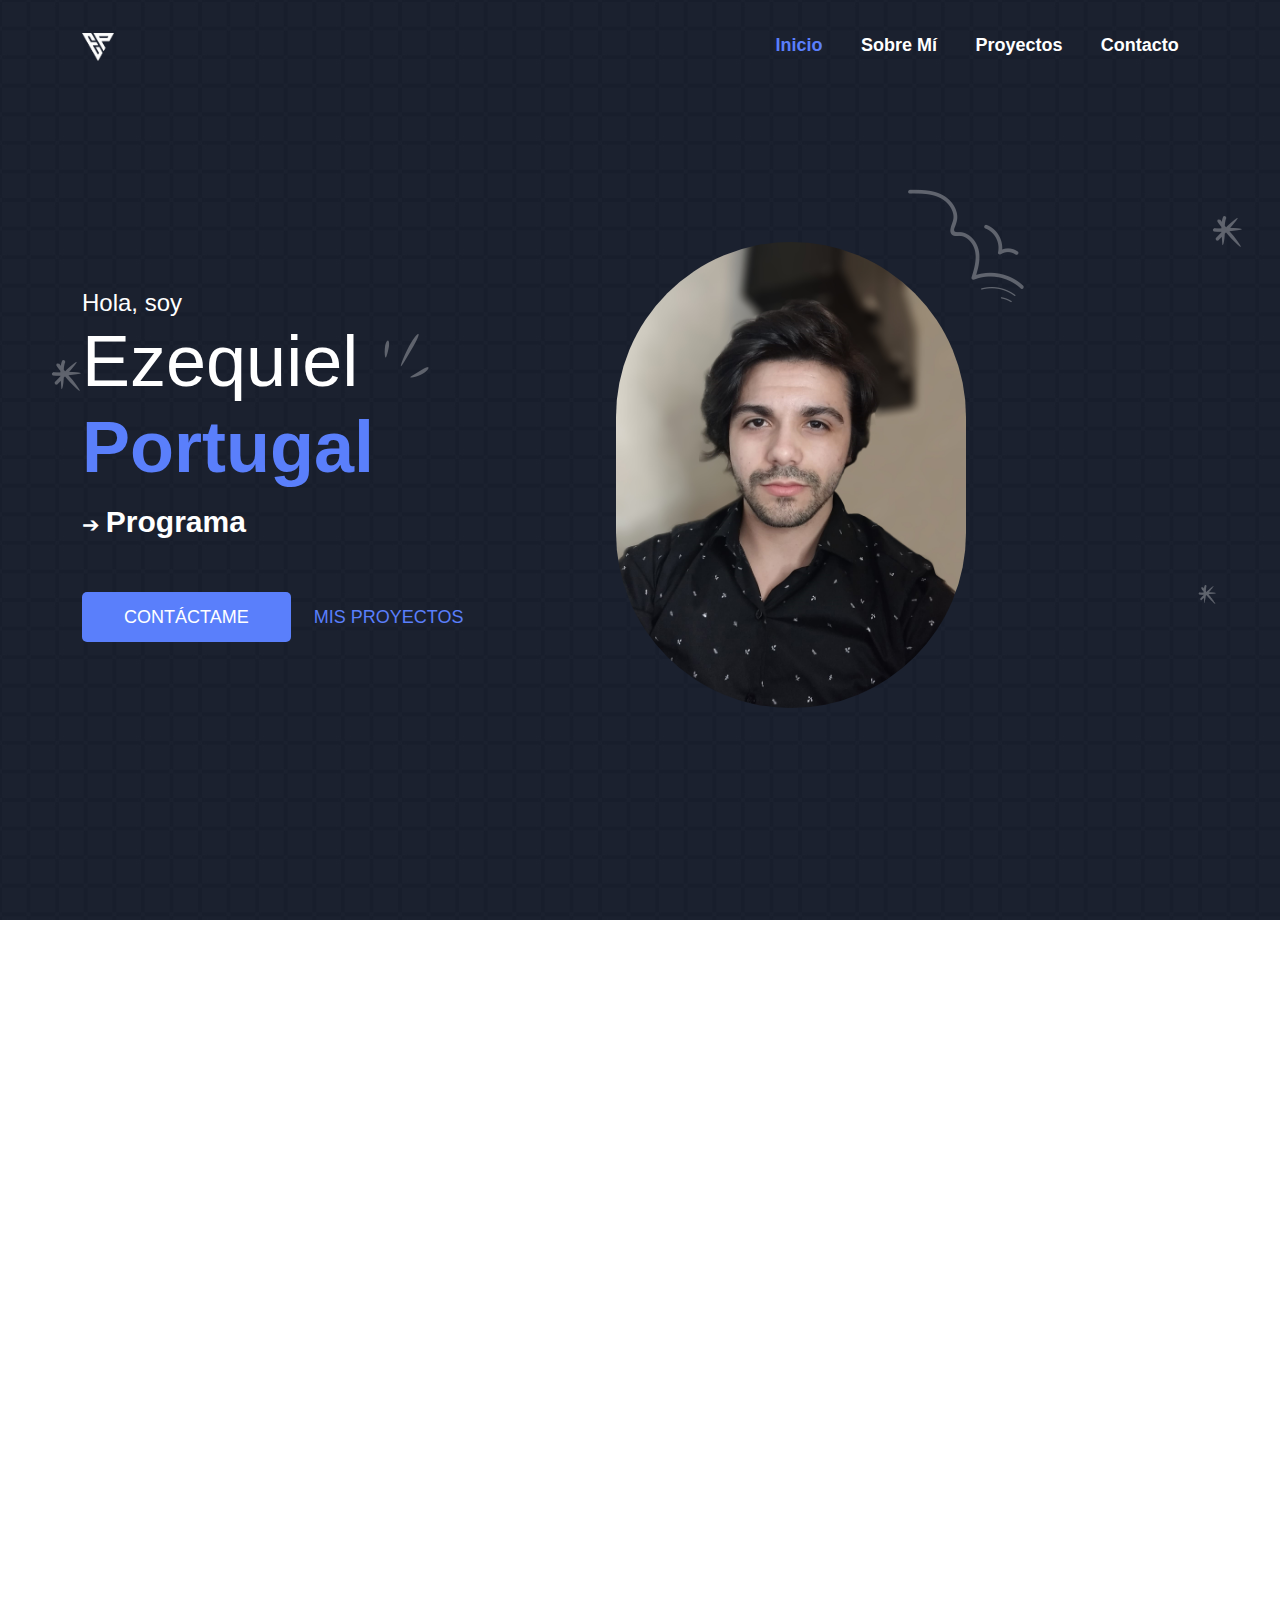
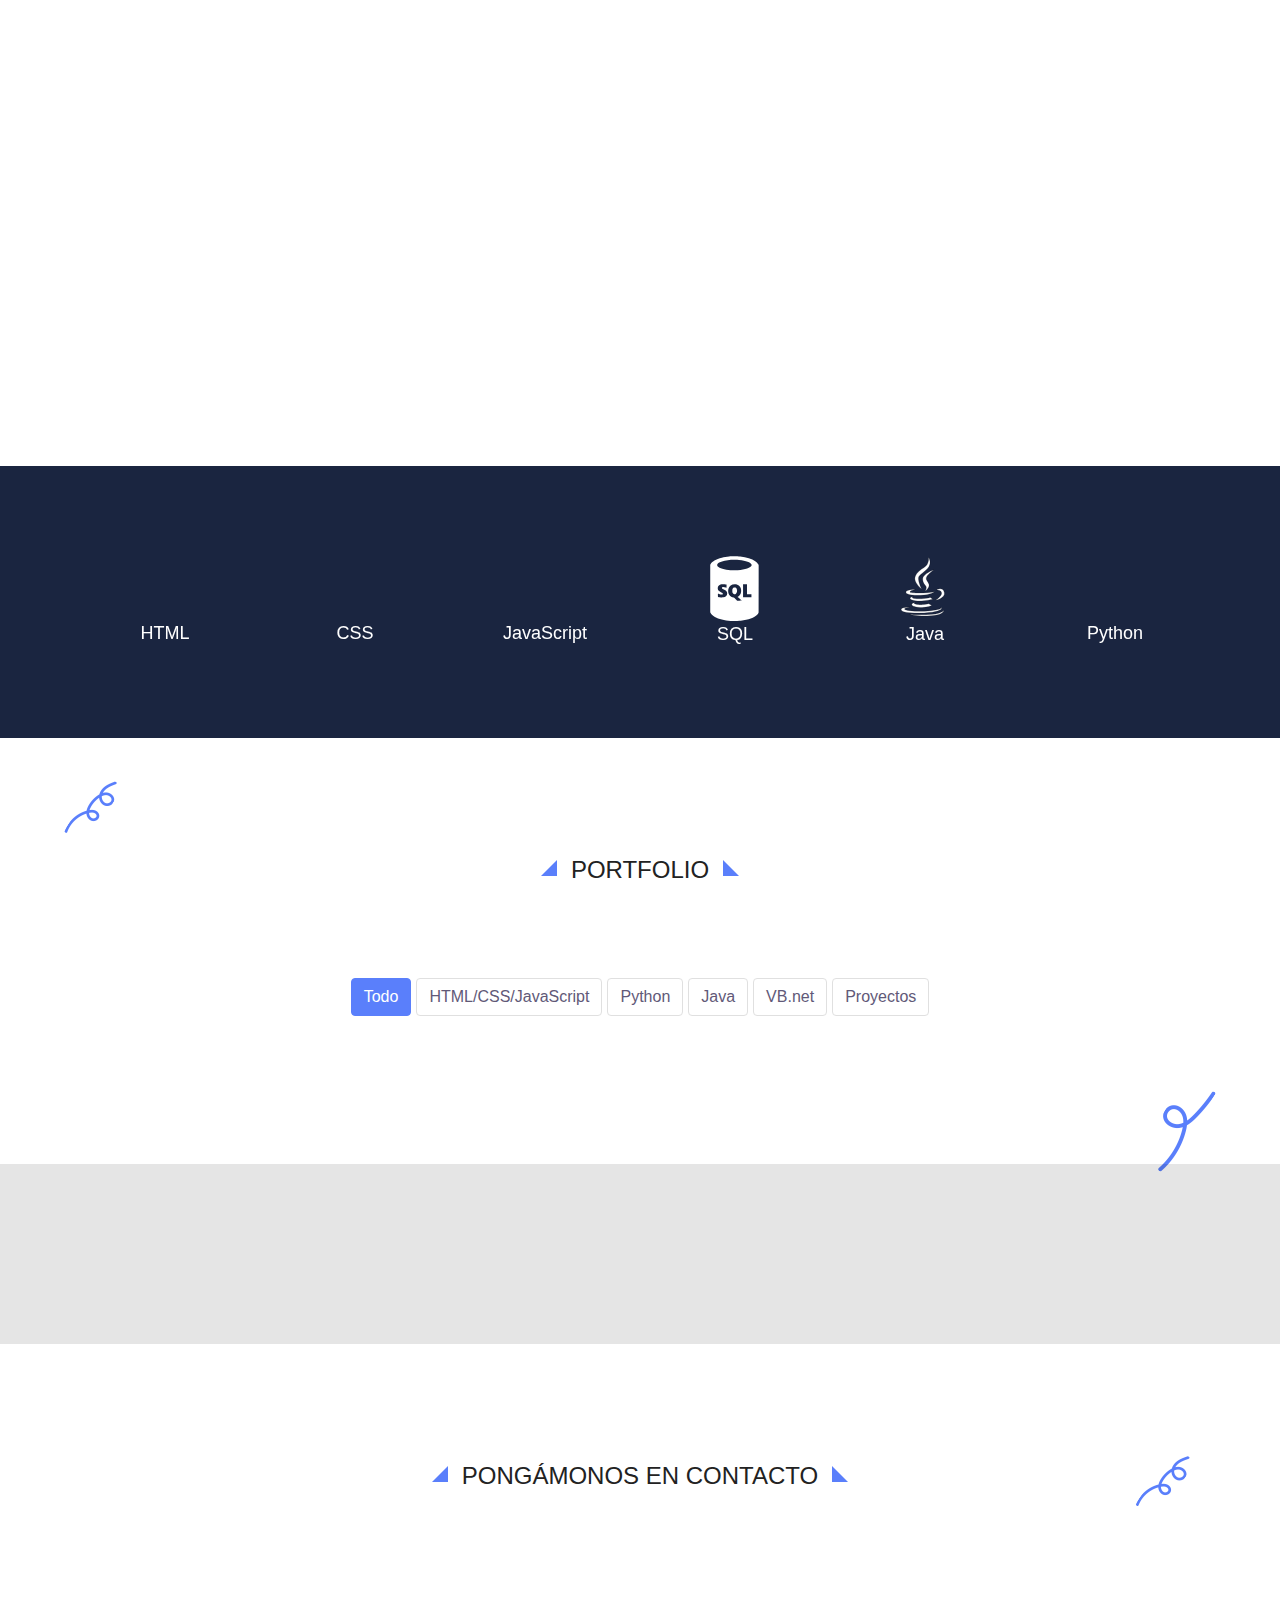
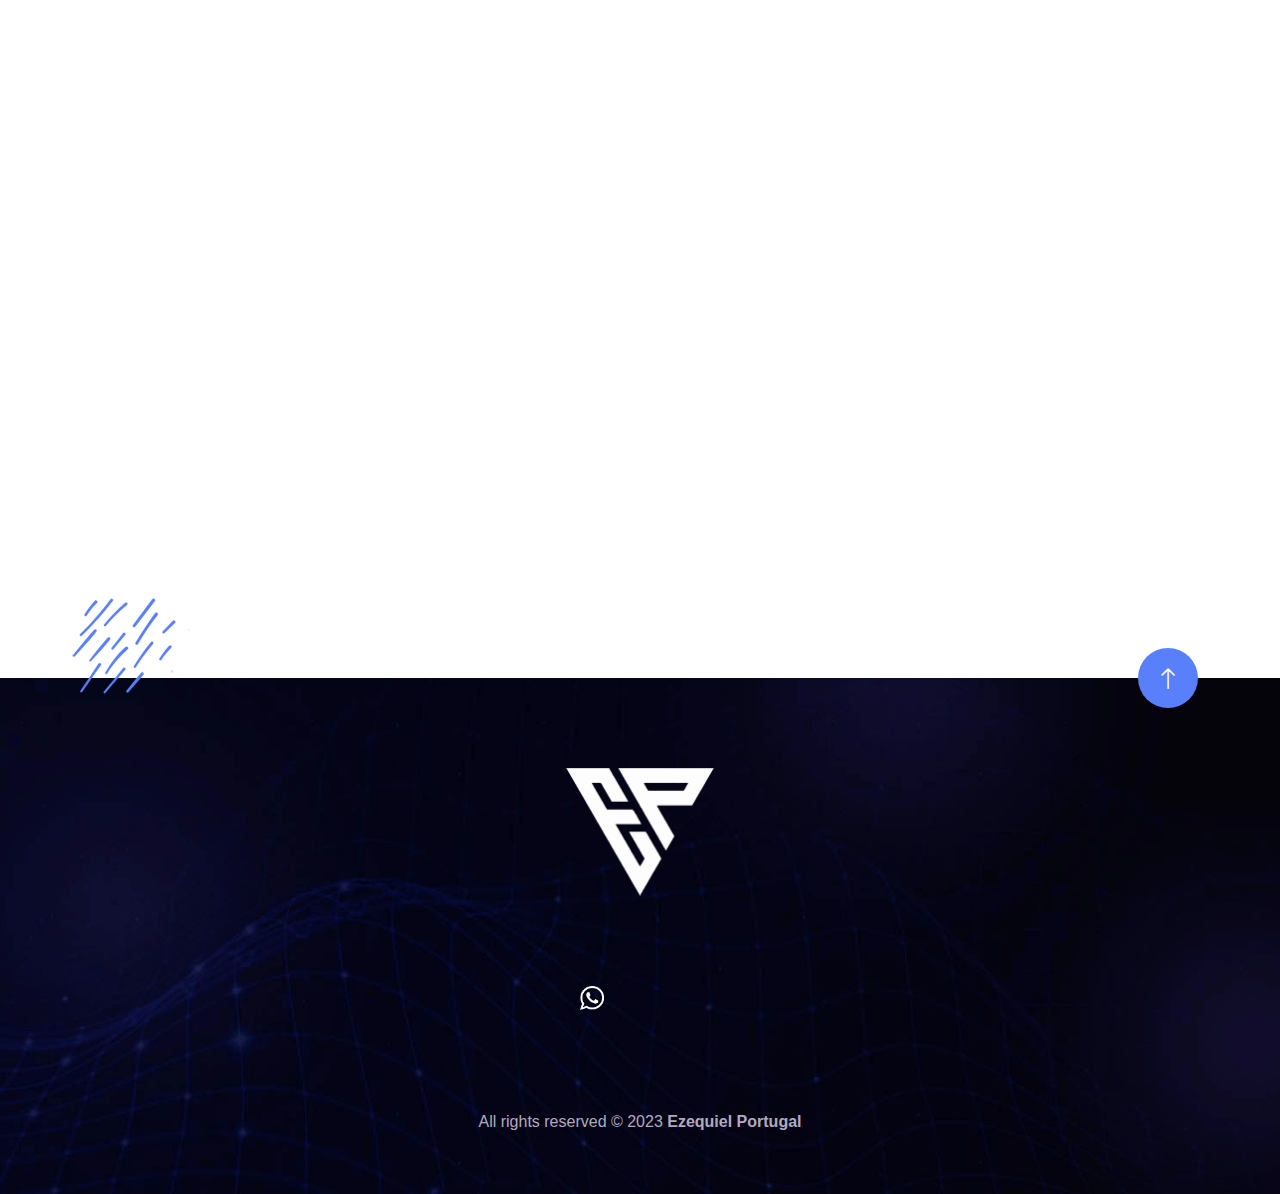
==== commit 69cf0f8d: "Add files via upload" ====
--- a/index.html
+++ b/index.html
@@ -173,6 +173,10 @@
 									<h4>Email</h4>
 									<p>ezequielportugal2014@gmail.com</p>
 								</li>
+								<li>
+									<h4>Idiomas</h4>
+									<p>Portugués avanzado e inglés intermedio</p>
+								</li>
 							</ul> <!-- .personal-info -->
 						</div> <!-- .col-md-6 -->
 						<div class="col-md-6">
@@ -267,26 +271,26 @@
 					</div><!-- .swiper-slide -->
 					<div class="swiper-slide swiper-slide-next" data-swiper-slide-index="4" style="width: 196px; margin-right: 24px;" role="group" aria-label="5 / 9">
 						<div class="image-wrapper">
-							<i class="fa-brands fa-shopify"></i>
-							<p>Shopify</p>
+							<img src="./image/java.svg" width="65" height="65" viewBox="0 0 256 256">
+							<p>Java</p>
 						</div> <!-- .image-wrapper -->
 					</div><!-- .swiper-slide -->
 					<div class="swiper-slide" data-swiper-slide-index="5" style="width: 196px; margin-right: 24px;" role="group" aria-label="6 / 9">
 						<div class="image-wrapper">
-							<i class="fa-solid fa-chart-simple"></i>
-							<p>Google Analytics</p>
+							<i class="fa-brands fa-python"></i>
+							<p>Python</p>
 						</div> <!-- .image-wrapper -->
 					</div><!-- .swiper-slide -->
 					<div class="swiper-slide" data-swiper-slide-index="6" style="width: 196px; margin-right: 24px;" role="group" aria-label="7 / 9">
 						<div class="image-wrapper">
-							<svg xmlns="http://www.w3.org/2000/svg" width="65" height="65" viewBox="0 0 512 512"><path fill="white" d="M289.643 149.25H62.645c-83.574 0-82.81-119-2-119h225.998c91.665 0 87.667 119 3 119zm154.732 51.5H218.376c-80.81 0-81.573 119 2 119h226.999c84.667 0 88.665-119-3-119zm-157.732 162.5H60.644c-80.81 0-81.573 119 2 119h226.999c84.667 0 88.665-119-3-119zM120 260.25c0-46.017-50.158-74.933-90.068-51.925s-39.91 80.842 0 103.85S120 306.267 120 260.25zm392-170.5c0-46.017-50.158-74.933-90.068-51.925s-39.91 80.842 0 103.85S512 135.767 512 89.75zm0 332.5c0-46.017-50.158-74.933-90.068-51.925s-39.91 80.842 0 103.85S512 468.267 512 422.25z"></path></svg>
-							<p>MJML</p>
+								<img src="./image/vbnet.svg" width="65" height="65" viewBox="0 0 256 256">
+							<p>VB.net</p>
 						</div>
 					</div>
 					<div class="swiper-slide" data-swiper-slide-index="7" style="width: 196px; margin-right: 24px;" role="group" aria-label="8 / 9">
 						<div class="image-wrapper">
-							<svg xmlns="http://www.w3.org/2000/svg" width="65" height="65" viewBox="0 0 256 256"><path fill="#ffffff" d="M0 127.94c0 12.487 1.799 24.552 5.133 35.961l70.62-23.131a53.012 53.012 0 0 1 .465-25.778L5.095 92.109A127.964 127.964 0 0 0 0 127.94"></path><path fill="#ffffff" d="M93.597 87.948L48.946 27.277C30.192 42.024 15.664 61.898 7.466 84.785l71.289 22.937a53.225 53.225 0 0 1 14.842-19.774"></path><path fill="#ffffff" d="M124.211 75.836V0C98.583.745 74.848 9.027 55.136 22.7l44.725 60.772a52.746 52.746 0 0 1 24.35-7.636"></path><path fill="#ffffff" d="M78.044 148.12L7.512 171.222c8.316 23.145 23.104 43.203 42.191 57.981l43.531-59.892a53.18 53.18 0 0 1-15.19-21.191"></path><path fill="#ffffff" d="M55.934 233.725c19.554 13.346 42.993 21.419 68.277 22.155v-74.152a52.752 52.752 0 0 1-24.752-7.888l-43.525 59.885"></path><path fill="#ffffff" d="M200.148 22.212C180.609 8.854 157.182.763 131.909.005v75.926a52.764 52.764 0 0 1 23.527 7.798l44.712-61.517"></path><path fill="#ffffff" d="M131.909 181.633v74.242c25.471-.764 49.068-8.976 68.699-22.522l-44.245-60.119a52.75 52.75 0 0 1-24.454 8.399"></path><path fill="#ffffff" d="m162.495 168.577l44.317 60.217c19.033-14.892 33.734-35.058 41.928-58.294l-71.649-23.052a53.147 53.147 0 0 1-14.596 21.129"></path><path fill="#ffffff" d="M256 127.94c0-12.642-1.84-24.852-5.254-36.386l-72.044 23.597a52.997 52.997 0 0 1 .579 24.914l71.796 23.1A128.022 128.022 0 0 0 256 127.94"></path><path fill="#ffffff" d="m176.188 107.874l72.154-23.634c-8.332-22.937-23.032-42.818-41.967-57.501l-44.718 61.526a53.203 53.203 0 0 1 14.531 19.609"></path></svg>
-							<p>Litmus</p>
+									<img src="./image/office.svg" width="65" height="65" viewBox="0 0 256 256">
+							<p>Office</p>
 						</div>
 					</div>
 					<div class="swiper-slide" data-swiper-slide-index="8" style="width: 196px; margin-right: 24px;" role="group" aria-label="9 / 9">
@@ -346,10 +350,10 @@
 			<div class="button-group filter-button-group">
 				<button class="active" data-filter="*">Todo</button>
 				<button class="" data-filter=".html">HTML/CSS/JavaScript</button>
-				<button class="" data-filter=".wordpress">Wordpress</button>
-				<button class="" data-filter=".shopify">Shopify</button>
-				<button class="" data-filter=".email">Email</button>
-				<!-- <button class="" data-filter=".application">Bootstrap</button> -->
+				<button class="" data-filter=".python">Python</button>
+				<button class="" data-filter=".java">Java</button>
+				<button class="" data-filter=".vbnet">VB.net</button>
+				<button class="" data-filter=".proyectos">Proyectos</button>
 			</div>
 			<div class="row grid aos-init" data-aos="fade-up" data-aos-duration="2000" style="position: relative; height: 1320px;">
 				
@@ -412,7 +416,7 @@
 					<div class="leaflet-pane leaflet-map-pane" style="transform: translate3d(0px, 0px, 0px);"><div class="leaflet-pane leaflet-tile-pane"><div class="leaflet-layer " style="z-index: 1; opacity: 1;"><div class="leaflet-tile-container leaflet-zoom-animated" style="z-index: 18; transform: translate3d(0px, 0px, 0px) scale(1);"><img alt="" role="presentation" src="./Wa Vang_files/2513.png" class="leaflet-tile leaflet-tile-loaded" style="width: 256px; height: 256px; transform: translate3d(-71px, -107px, 0px); opacity: 1;"></div></div></div><div class="leaflet-pane leaflet-shadow-pane"></div><div class="leaflet-pane leaflet-overlay-pane"></div><div class="leaflet-pane leaflet-marker-pane"><img src="./Wa Vang_files/location.png" class="leaflet-marker-icon leaflet-zoom-animated leaflet-interactive" alt="" tabindex="0" style="margin-left: -24px; margin-top: -24px; width: 48px; height: 48px; transform: translate3d(0px, 0px, 0px); z-index: 0;"></div><div class="leaflet-pane leaflet-tooltip-pane"></div><div class="leaflet-pane leaflet-popup-pane"></div><div class="leaflet-proxy leaflet-zoom-animated" style="transform: translate3d(946503px, 643435px, 0px) scale(2048);"></div></div><div class="leaflet-control-container"><div class="leaflet-top leaflet-left"><div class="leaflet-control-zoom leaflet-bar leaflet-control"><a class="leaflet-control-zoom-in" href="https://wavang.com/#" title="Zoom in" role="button" aria-label="Zoom in">+</a><a class="leaflet-control-zoom-out" href="https://wavang.com/#" title="Zoom out" role="button" aria-label="Zoom out">−</a></div></div><div class="leaflet-top leaflet-right"></div><div class="leaflet-bottom leaflet-left"></div><div class="leaflet-bottom leaflet-right"><div class="leaflet-control-attribution leaflet-control"><a href="https://leafletjs.com/" title="A JS library for interactive maps">Leaflet</a> | © <a href="https://www.openstreetmap.org/copyright">OpenStreetMap</a> contributors</div></div></div></div>
 				</div>
 				<div class="col-lg-6 google-map-display aos-init" data-aos="fade-right" data-aos-duration="1000" data-aos-delay="600">
-					<iframe src="https://www.google.com/maps/embed?pb=!1m18!1m12!1m3!1d3890.9543133280754!2d-56.17492667934743!3d-34.90928095490992!2m3!1f0!2f0!3f0!3m2!1i1024!2i768!4f13.1!3m3!1m2!1s0x959f80ffc63bf7d3%3A0x6b321b2e355bec99!2sMontevideo%2C%20Departamento%20de%20Montevideo!5e0!3m2!1ses-419!2suy!4v1695139565569!5m2!1ses-419!2suy" width="600" height="450" style="border:0;" allowfullscreen="" loading="lazy" referrerpolicy="no-referrer-when-downgrade"></iframe>
+					<iframe src="https://www.google.com/maps/embed?pb=!1m18!1m12!1m3!1d1375.653426081462!2d-56.173366813091945!3d-34.90961932081831!2m3!1f0!2f0!3f0!3m2!1i1024!2i768!4f13.1!3m3!1m2!1s0x959f81b08041f87d%3A0xe88a7cada5409a7c!2sDurazno%20%26%20Juan%20D.%20Jackson%2C%2011200%20Montevideo%2C%20Departamento%20de%20Montevideo!5e0!3m2!1ses-419!2suy!4v1695139835711!5m2!1ses-419!2suy" width="600" height="450" style="border:0;" allowfullscreen="" loading="lazy" referrerpolicy="no-referrer-when-downgrade"></iframe>
 				</div>
 				<div class="col-lg-6 form-block aos-init" data-aos="fade-right" data-aos-duration="1500" data-aos-delay="1100">
 					<h3>Contáctame</h3>
@@ -496,4 +500,4 @@
 <script src="./Wa Vang_files/typer.js.descarga"></script>
 <script src="./Wa Vang_files/script.js.descarga"></script>
 
-</body></html>+</body></html>
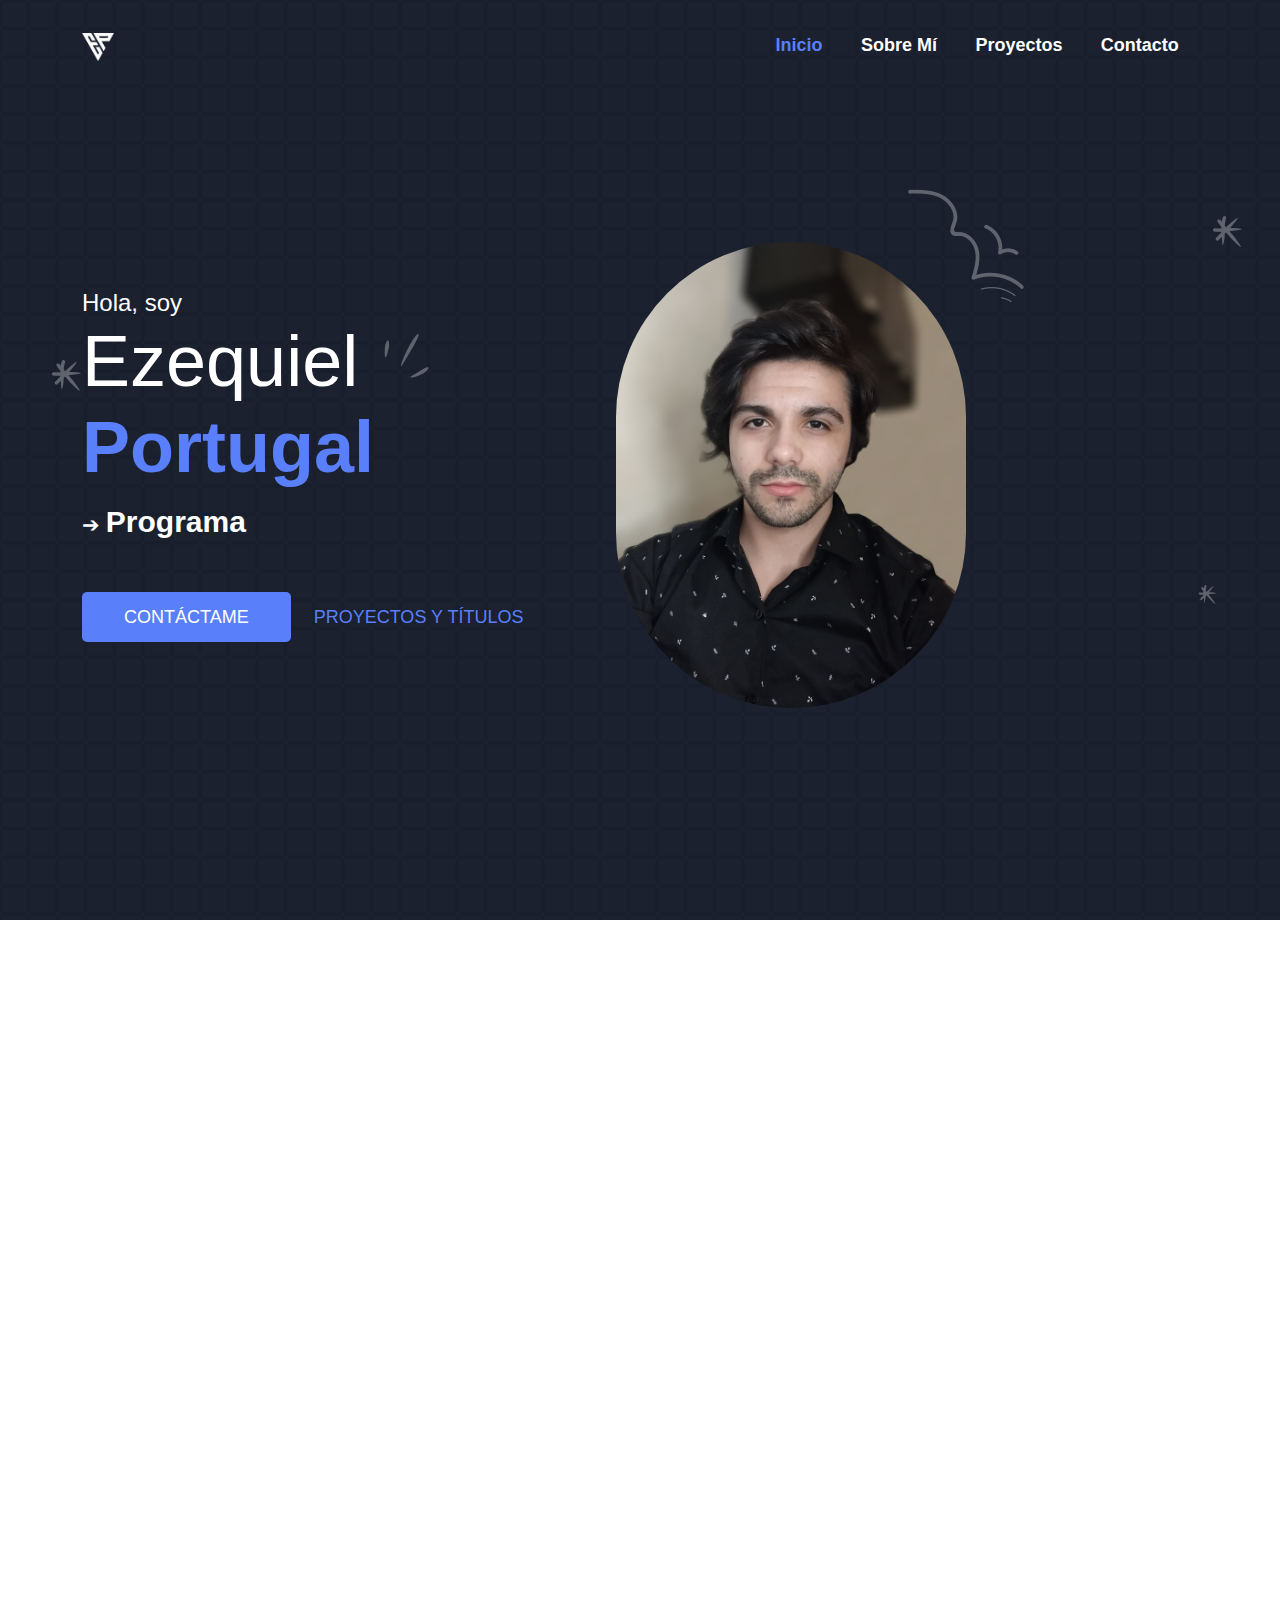
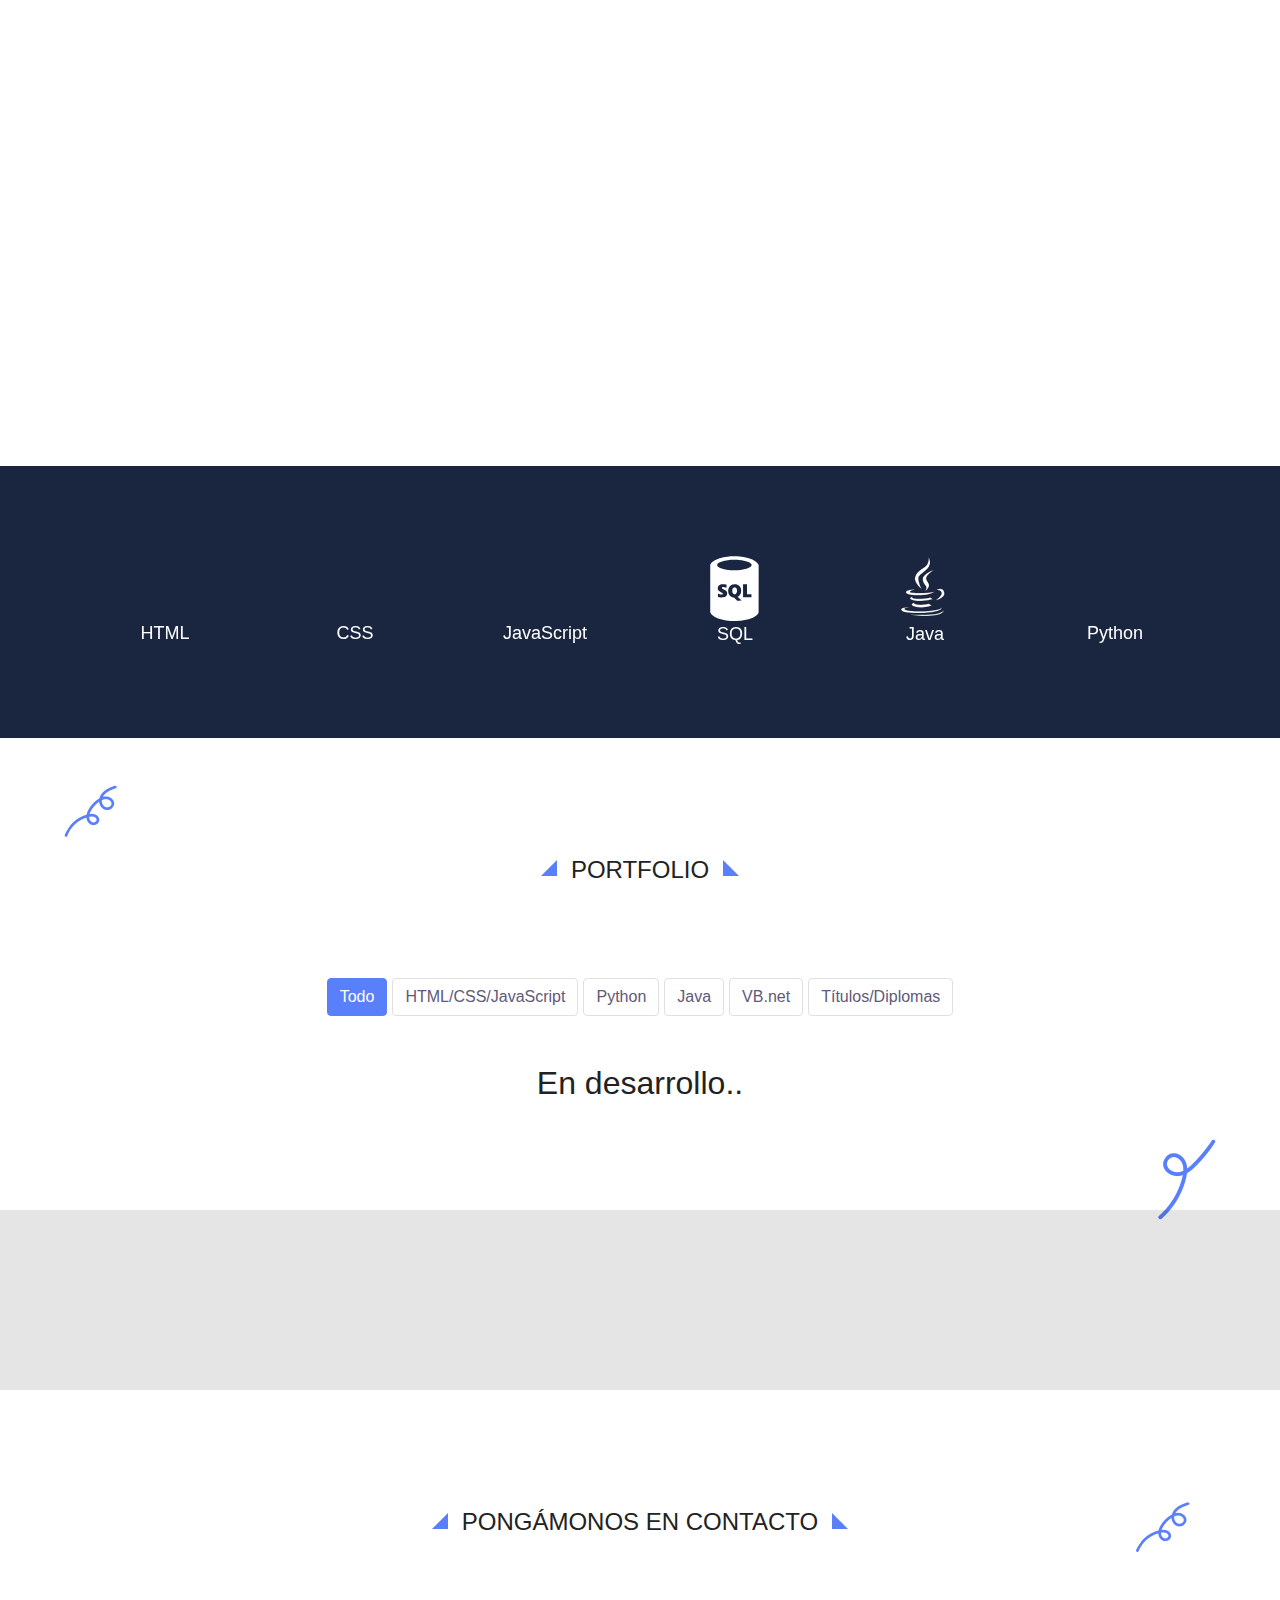
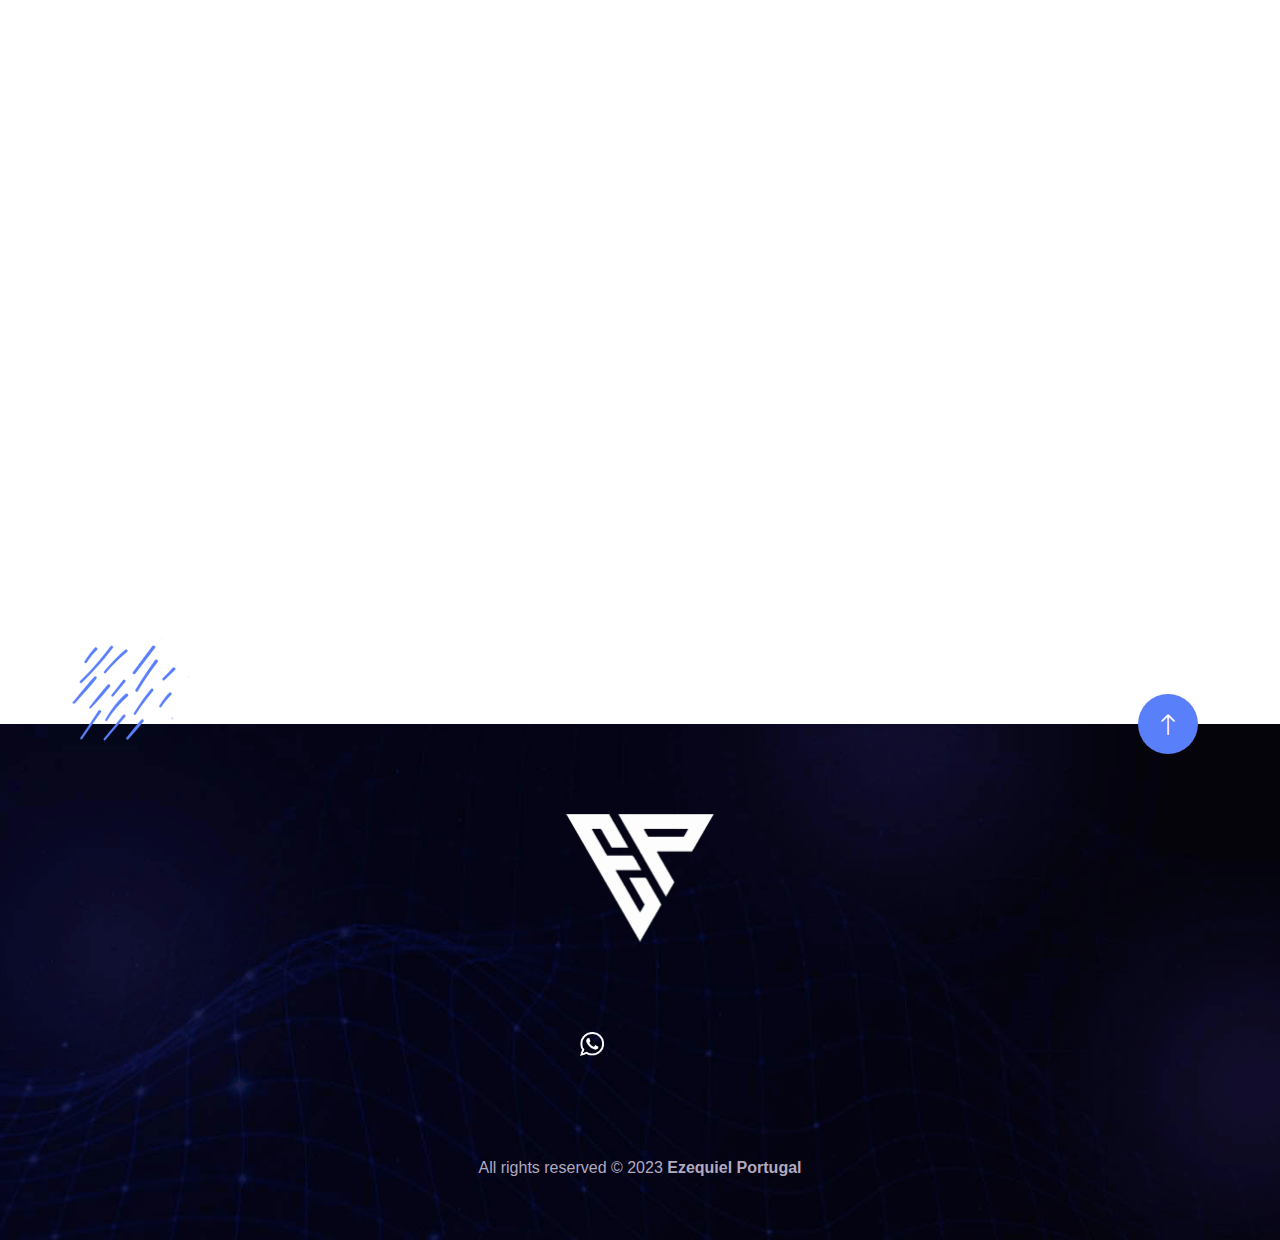
==== commit a3088668: "Add files via upload" ====
--- a/index.html
+++ b/index.html
@@ -112,7 +112,7 @@
 						</p>
 						<div class="link-group">
 							<a class="btn-main" href="#contact-section">Contáctame</a>
-							<a class="btn-text" href="#portfolio-section">Mis proyectos</a>
+							<a class="btn-text" href="#portfolio-section">Proyectos y títulos</a>
 						</div>
 					</div>
 					<div class="col-xl-6 image-block">
@@ -293,14 +293,7 @@
 							<p>Office</p>
 						</div>
 					</div>
-					<div class="swiper-slide" data-swiper-slide-index="8" style="width: 196px; margin-right: 24px;" role="group" aria-label="9 / 9">
-						<div class="image-wrapper">
-							<svg width="65" height="65" viewBox="0 0 172 160" fill="none" xmlns="http://www.w3.org/2000/svg">
-								<path xmlns="http://www.w3.org/2000/svg" d="M41.36 63.1578C56.2448 63.1578 67.75 51.8471 67.75 37.8948C67.75 24.8235 56.9414 16.8422 49.7823 16.8422C39.8098 16.8422 31.8172 23.8838 30.6834 34.3358C30.4743 36.2641 28.9455 37.8806 27.006 37.8666C23.7943 37.8435 19.1329 37.8161 16.1771 37.8262C14.8993 37.8306 13.8427 36.794 13.9054 35.5177C14.3506 26.4558 17.3623 17.9827 23.1065 11.4741C29.4878 4.24386 38.7805 0 49.7823 0C68.267 0 85.717 16.8931 85.717 37.8948C85.717 61.1489 66.561 80 41.7534 80C24.0614 80 6.24284 68.3708 0.0216444 52.1126C-0.00135561 52.0524 -0.00515854 51.9894 0.00614146 51.9241C0.0888415 51.443 0.253443 51.0035 0.415443 50.5706C0.651043 49.9416 0.881241 49.3266 0.847641 48.6177L0.740143 46.353C0.687143 45.2358 1.31464 44.1969 2.32984 43.7216L3.22914 43.3005C4.25454 42.8204 4.98354 41.8748 5.18524 40.7631C5.48664 39.1023 6.93634 37.8948 8.62844 37.8948C11.2696 37.8948 13.566 39.6525 14.4231 42.1508C18.5769 54.2572 25.1791 63.1578 41.36 63.1578Z" transform="scale(2)" fill="#ffffff"></path>
-								</svg><p>ConvertKit</p>
-							
-						</div>
-					</div>
+					
 				<div class="swiper-slide swiper-slide-duplicate" data-swiper-slide-index="0" style="width: 196px; margin-right: 24px;" role="group" aria-label="1 / 9">
 						<div class="image-wrapper">
 							<!-- <img src="image/partner/partner_logo_1.png" alt="partner logo 01"> -->
@@ -353,8 +346,9 @@
 				<button class="" data-filter=".python">Python</button>
 				<button class="" data-filter=".java">Java</button>
 				<button class="" data-filter=".vbnet">VB.net</button>
-				<button class="" data-filter=".proyectos">Proyectos</button>
+				<button class="" data-filter=".titulos">Títulos/Diplomas</button>
 			</div>
+				<h2 class="proximamente">En desarrollo..</h2>
 			<div class="row grid aos-init" data-aos="fade-up" data-aos-duration="2000" style="position: relative; height: 1320px;">
 				
 			
--- a/Wa Vang_files/style.css
+++ b/Wa Vang_files/style.css
@@ -2378,6 +2378,14 @@
   margin-bottom: 0.2rem; /* Ajusta el valor según la cantidad de píxeles que desees levantar la imagen */
 }
 
+.soporte {
+  margin-right: 4rem;
+}
+
+.proximamente {
+  text-align: center;
+}
+
 @media screen and (max-width: 1400px) {
   .google-map-display {
     display: flex;
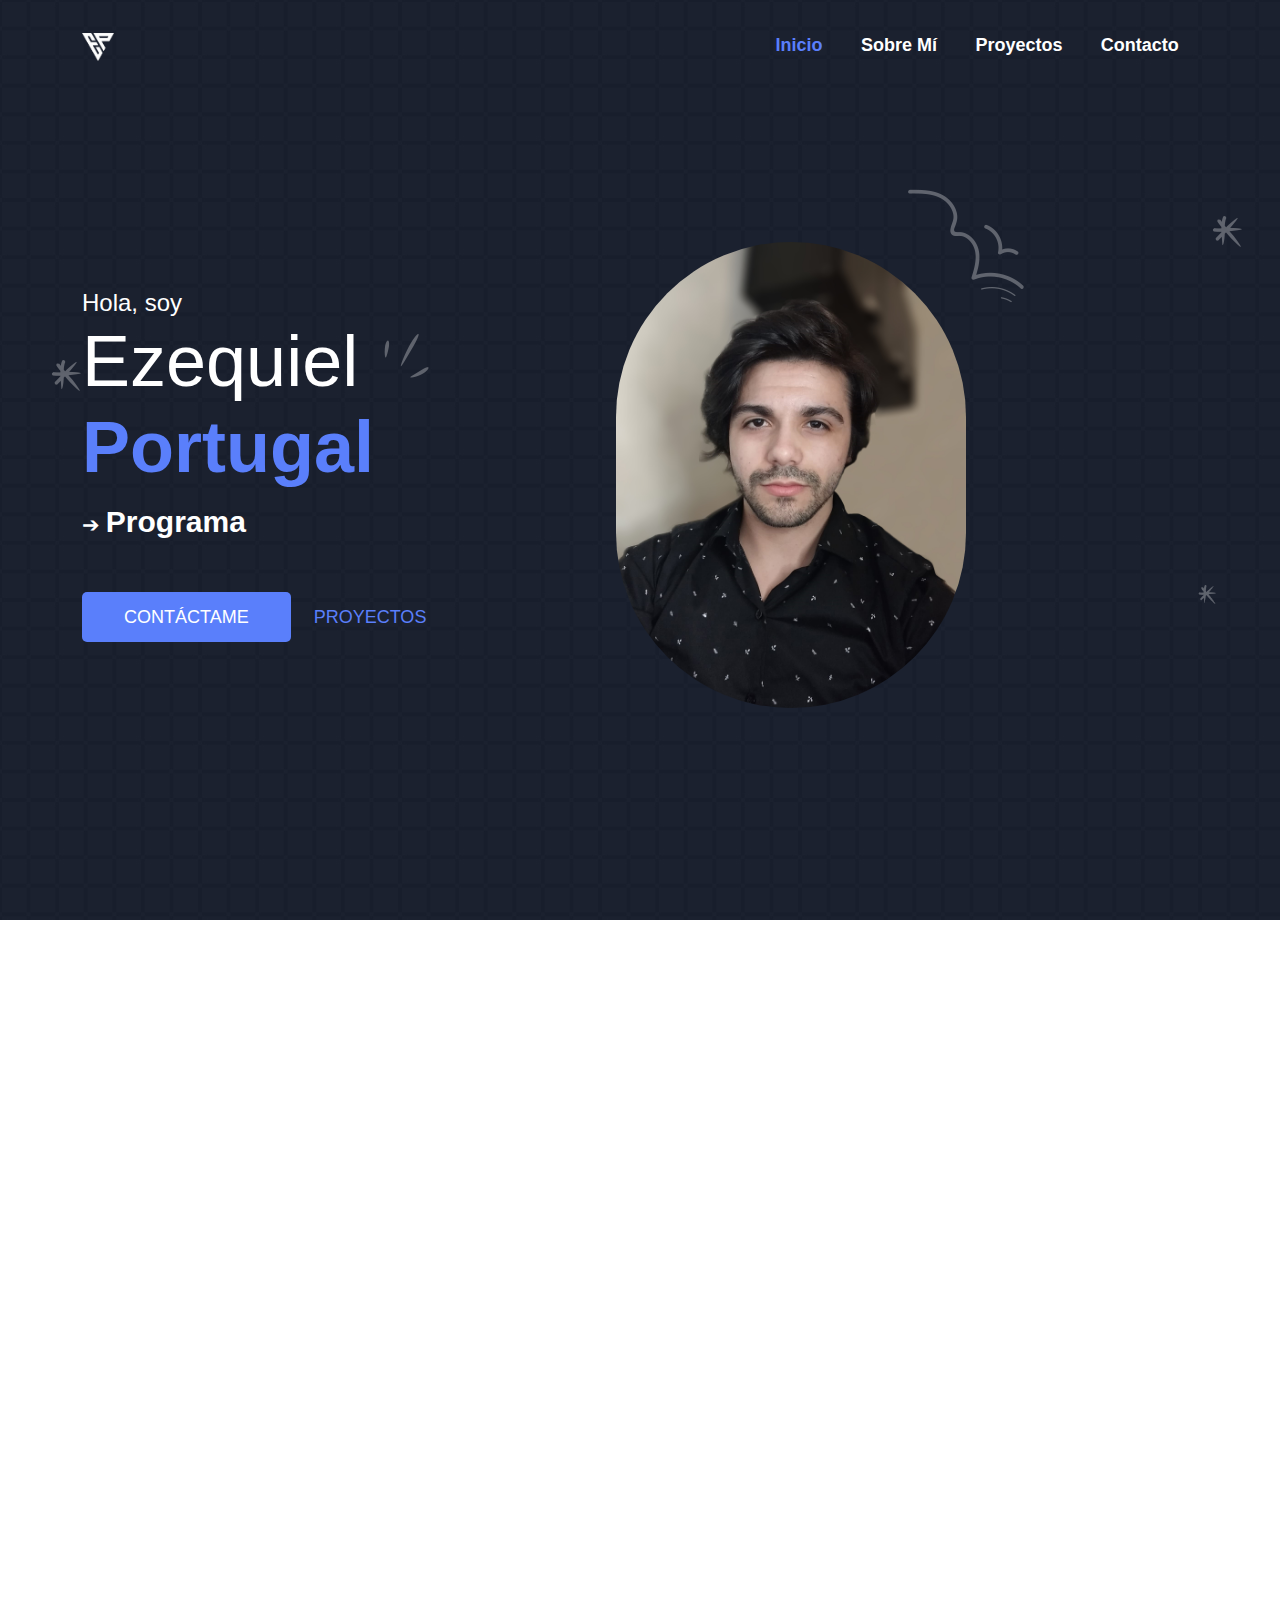
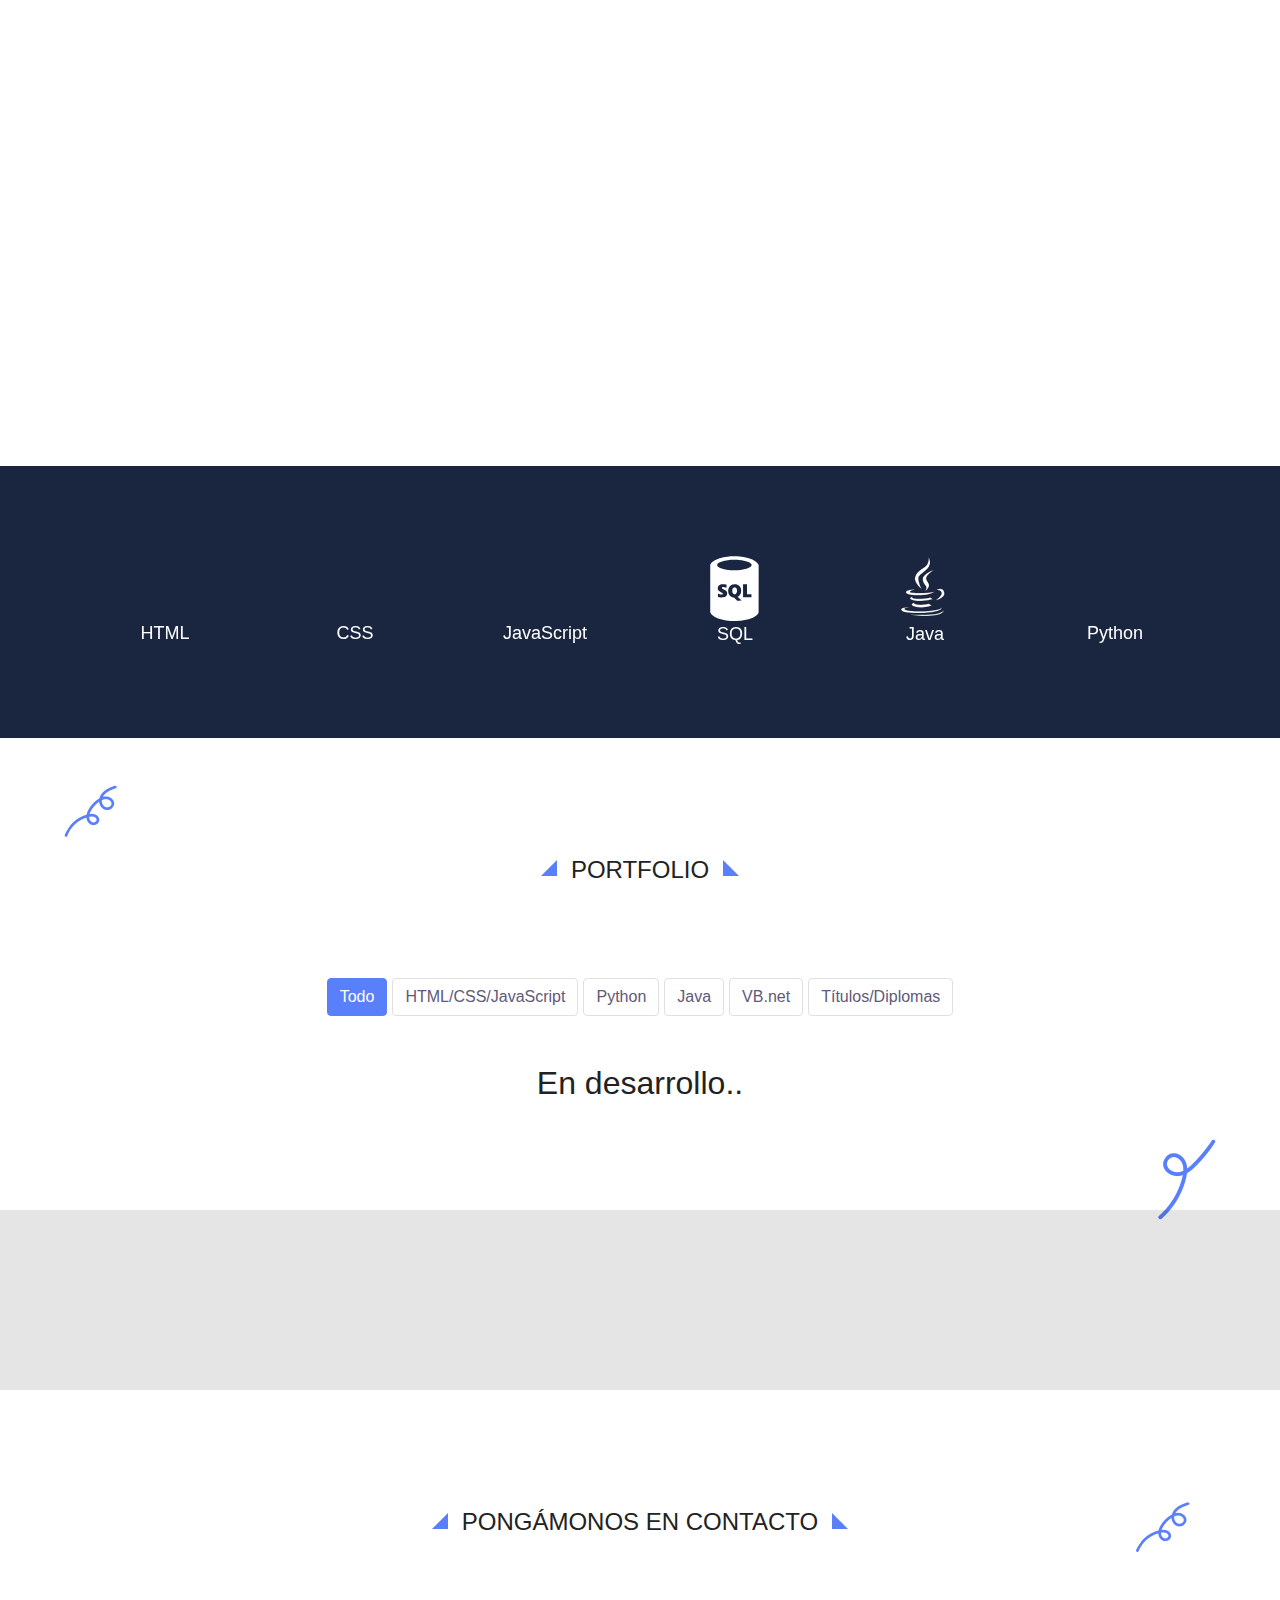
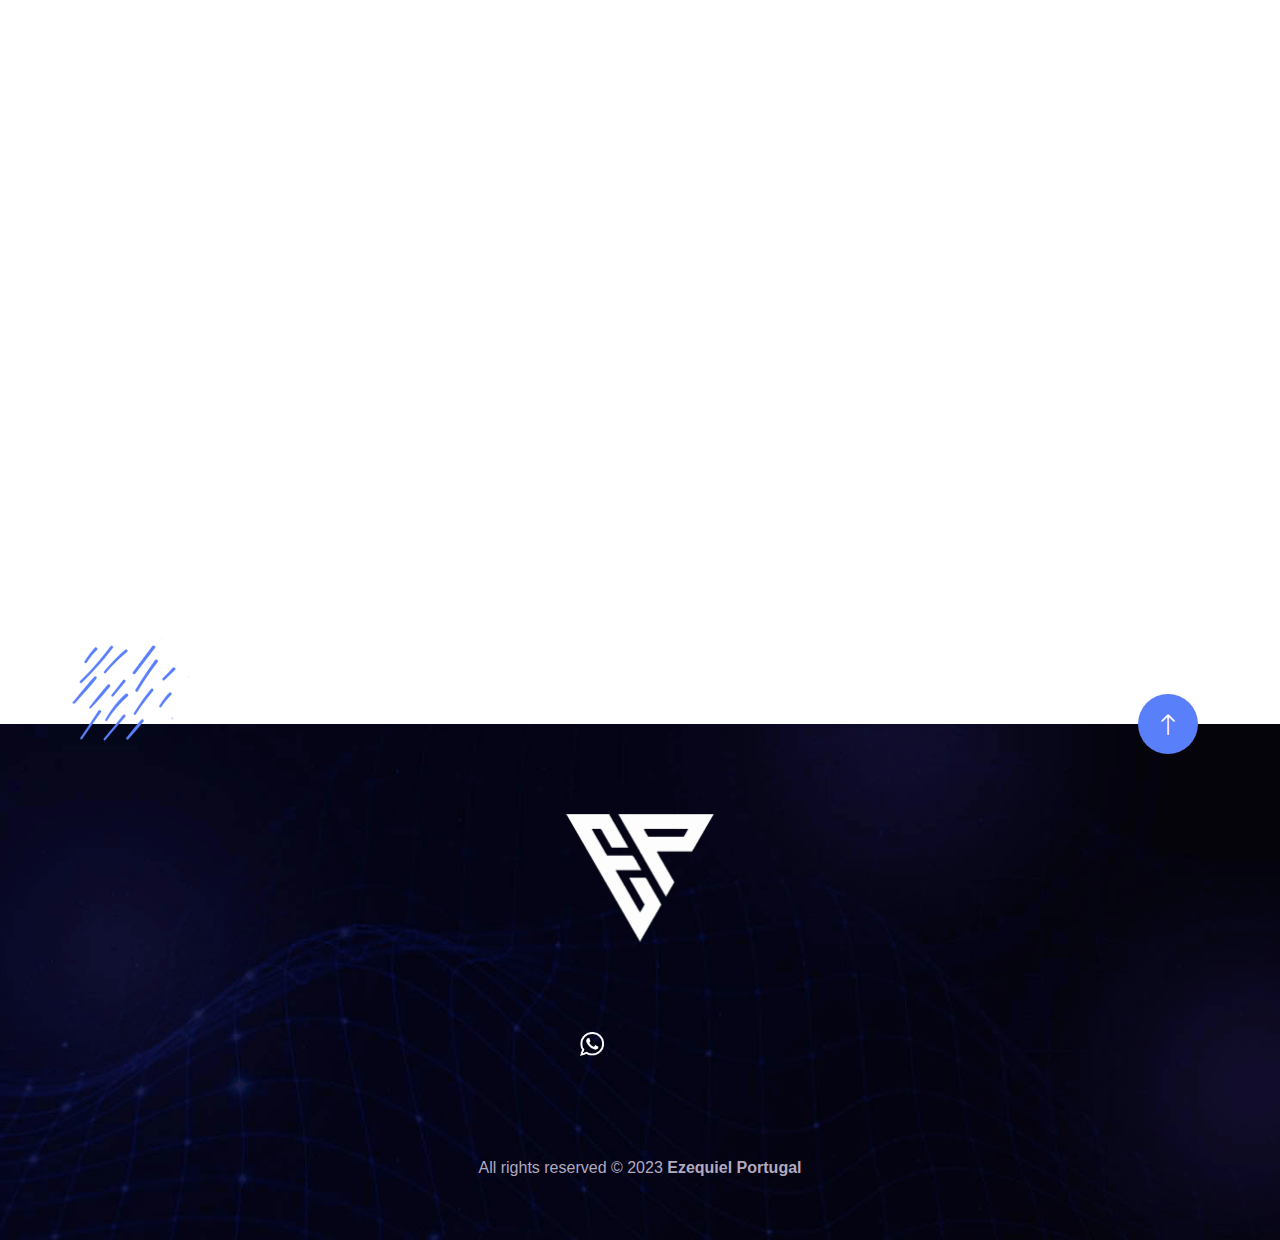
==== commit e4abb092: "Add files via upload" ====
--- a/index.html
+++ b/index.html
@@ -112,7 +112,7 @@
 						</p>
 						<div class="link-group">
 							<a class="btn-main" href="#contact-section">Contáctame</a>
-							<a class="btn-text" href="#portfolio-section">Proyectos y títulos</a>
+							<a class="btn-text" href="#portfolio-section">Proyectos</a>
 						</div>
 					</div>
 					<div class="col-xl-6 image-block">
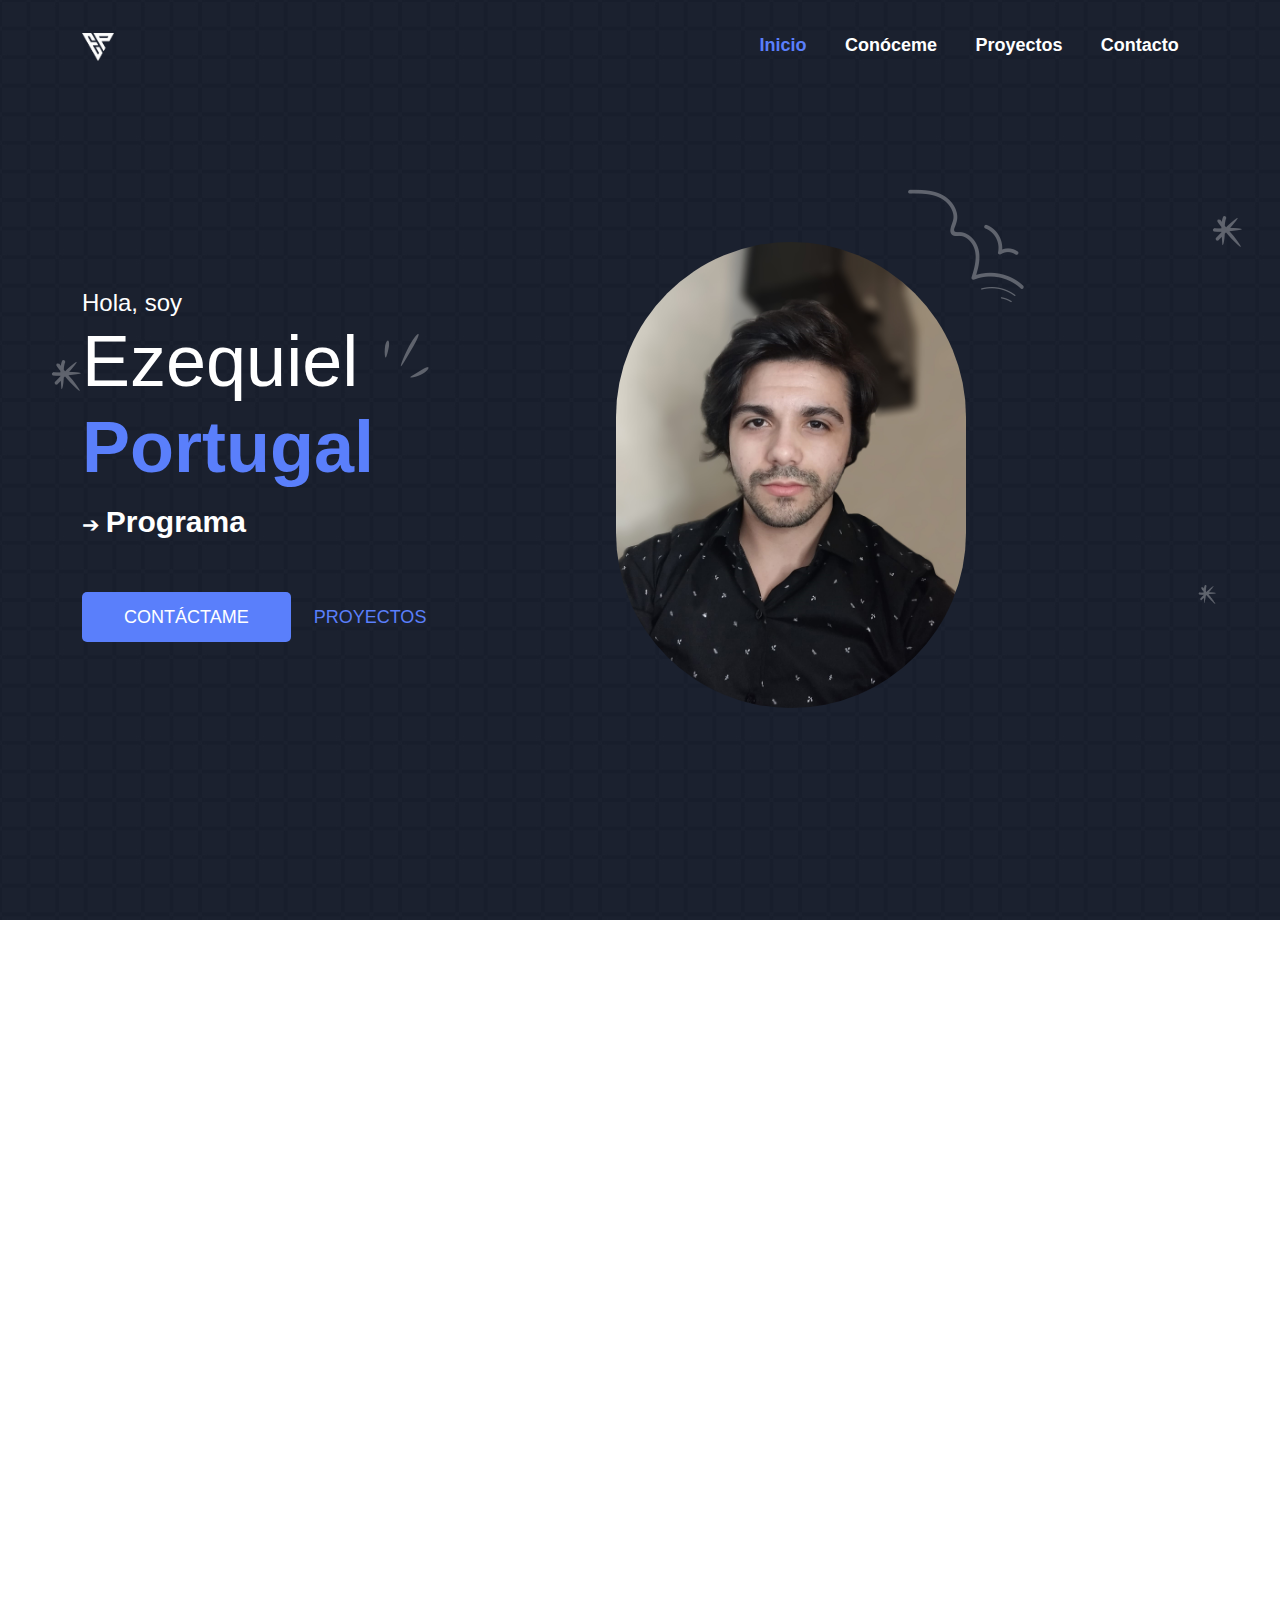
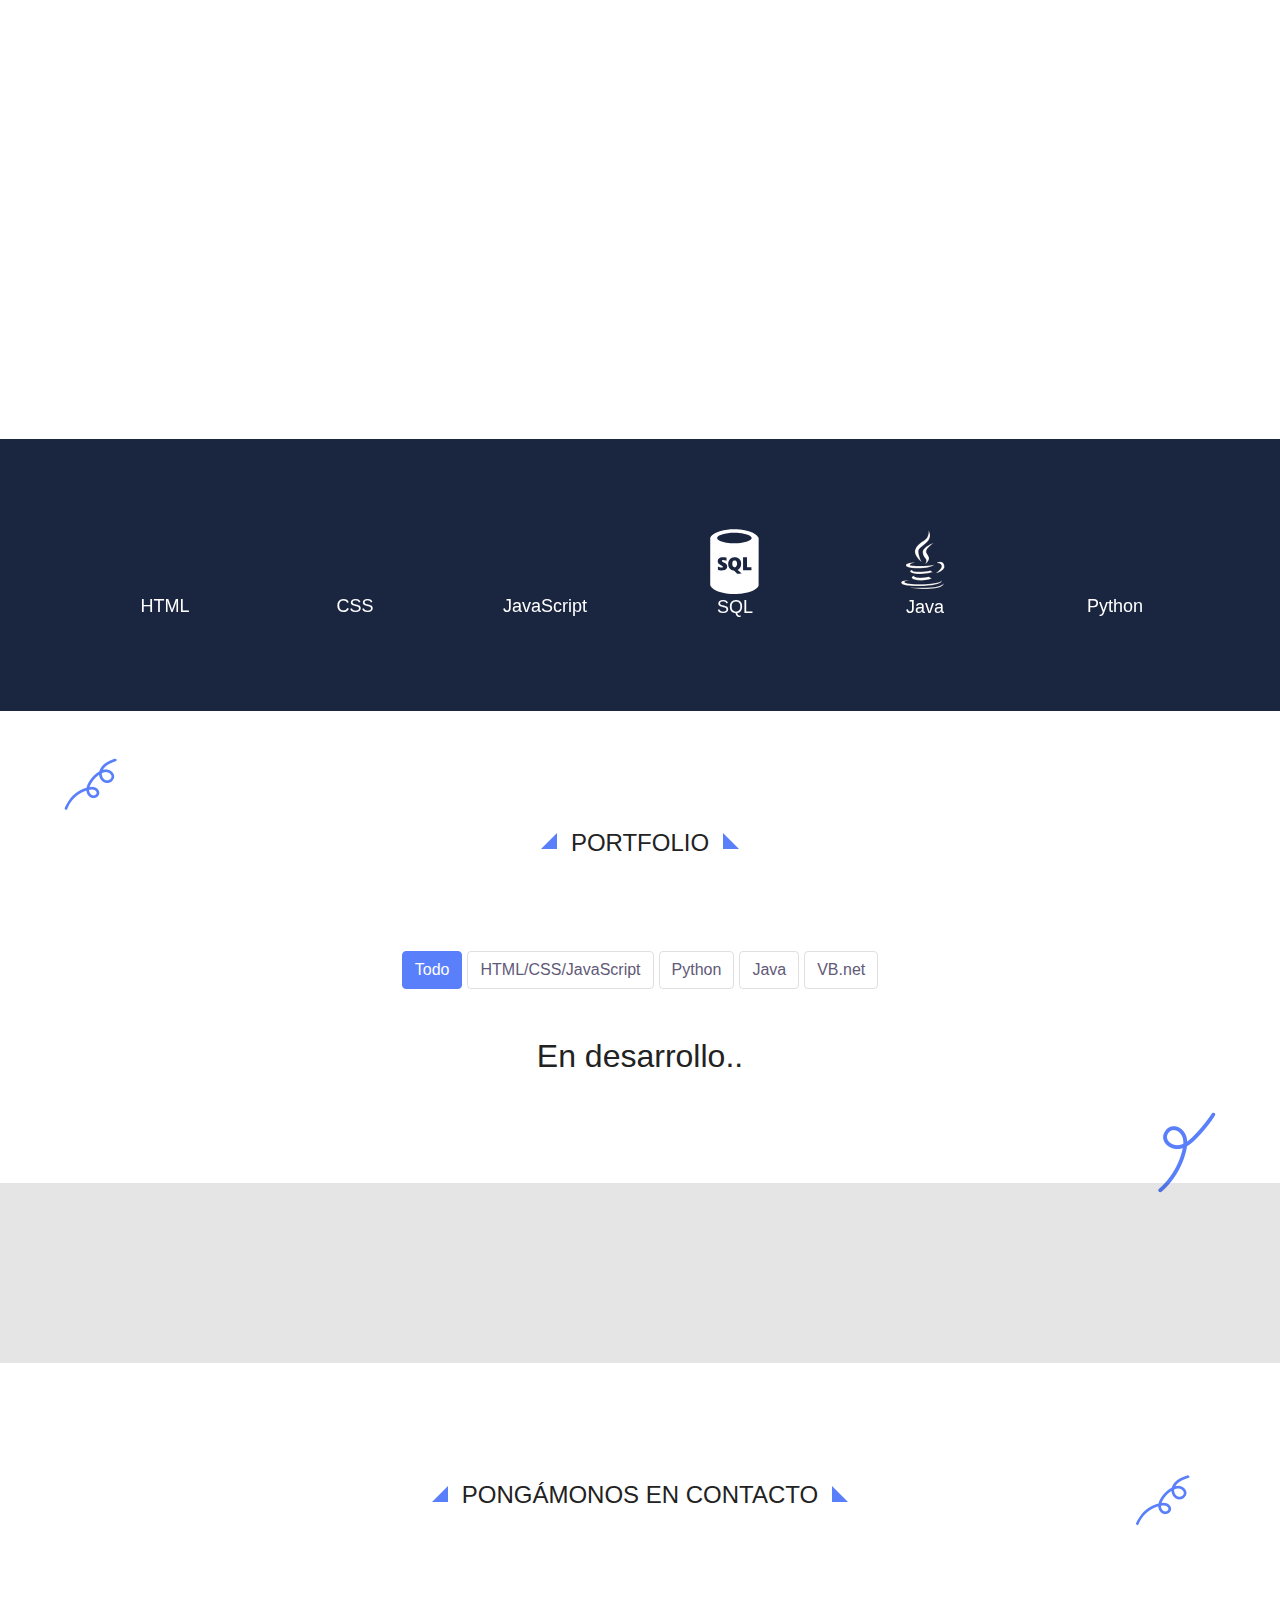
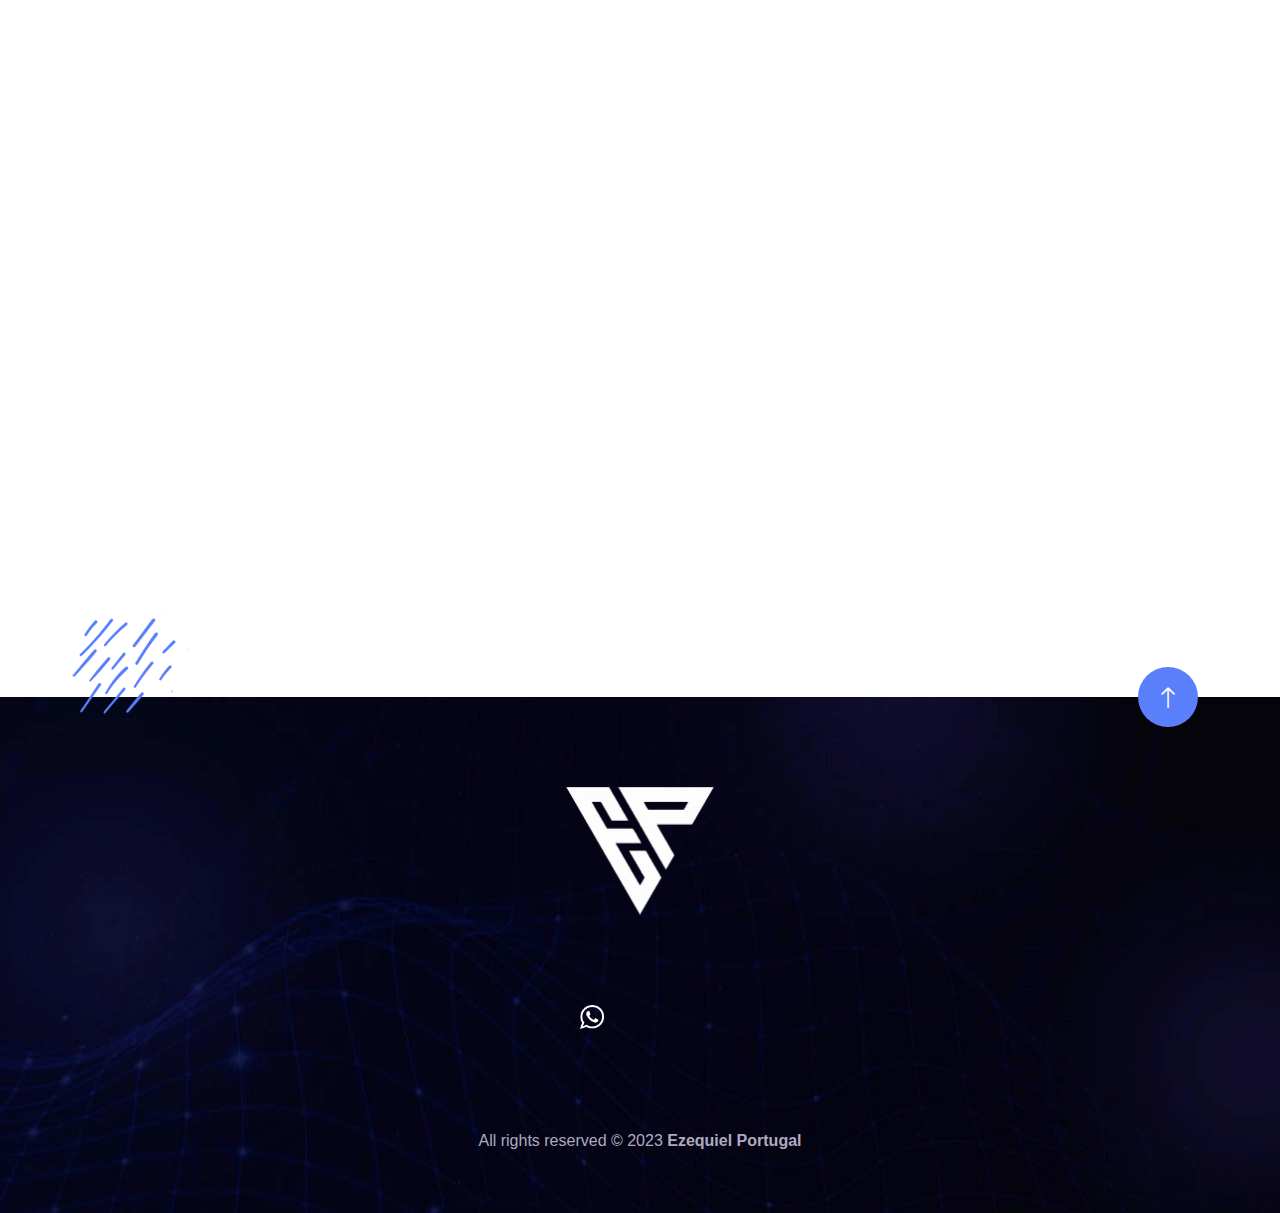
==== commit 82395ab2: "Add files via upload" ====
--- a/index.html
+++ b/index.html
@@ -83,7 +83,7 @@
 		          <a class="nav-link active" aria-current="page" href="#site-header">Inicio</a>
 		        </li>
 		        <li class="nav-item">
-		          <a class="nav-link" href="#about-section">Sobre mí</a>
+		          <a class="nav-link" href="#about-section">Conóceme</a>
 		        </li>
 		        <li class="nav-item">
 		          <a class="nav-link" href="#portfolio-section">Proyectos</a>
@@ -108,7 +108,7 @@
 					<div class="col-xl-6 content-block">
 						<h1><span>Hola, soy</span>Ezequiel <strong>Portugal</strong></h1>
 						<p>
-						➔	<span class="typer" id="main" data-words="Programador, Tester Jr , Desarrollador web, Bachiller Tec.  en Informática, Técnico Informático, Soporte Técnico" data-delay="100" data-deletedelay="1000" style="color: black;">Web Deve</span>
+						➔	<span class="typer" id="main" data-words="Programador, Tester Jr. , Desarrollador web, Bachiller tec.  en Informática, Técnico informático, Soporte técnico" data-delay="100" data-deletedelay="1000" style="color: black;">Web Deve</span>
 						</p>
 						<div class="link-group">
 							<a class="btn-main" href="#contact-section">Contáctame</a>
@@ -152,15 +152,15 @@
 					</div>
 				</div>
 				<div class="col-xl-6 content-block aos-init" data-aos="fade-right" data-aos-delay="400" data-aos-duration="2000">
-					<h2><span>Sobre mí</span></h2>
+					<h2><span>Sobreㅤmí</span></h2>
 					<p>
-						Soy un jóven de 22 años, apasionado por la tecnología y la ciencia, siempre interesado en aprender muchas cosas. Actualmente cursando fase 2 de Jóvenes a Programar (ceibal) en la rama de Testing. Tengo amplios conocimientos sobre hardware, además de tener conocimientos en redes, programación (Java, VB.NET, Python), diseño de páginas web (HTML, CSS, JS). Manejo Windows (Avanzado) y Linux (Intermedio) como también bases de datos (MySQL). En mi paso por UTU presenté un proyecto de mediano porte para una empresa del rubro viveros, creando un SGBD y documentando todo paso a paso.
+						Soy un joven de 22 años, apasionado por la tecnología y la ciencia, siempre interesado en aprender muchas cosas. Actualmente cursando fase 2 de Jóvenes a Programar (CEIBAL) en la rama de Testing. Tengo amplios conocimientos sobre hardware, además de tener conocimientos en redes, programación (Java, VB.NET, Python), diseño de páginas web (HTML, CSS, JS). Manejo Windows (Avanzado) y Linux (Intermedio) como también bases de datos (MySQL). En mi paso por UTU presenté un proyecto de mediano porte para una empresa del rubro viveros, creando un CRUD y documentando todo paso a paso.
 						Soy capaz de manejar el pack completo de Office (Teams, Word, Excel, PowerPoint, Outlook, OneDrive), software para la gestión de proyectos (estilo Jira, Mantis).
 						Cuento con experiencia en moderación de contenido, administración de servidores y configuración de plugins (SAMP - MC), atendiendo a los usuarios y solucionando los problemas que se presentan.	
-						Por último pero no menos importante, tengo conocimientos de electricidad y electrónica :)
+						Por último pero no menos importante, tengo conocimientos de electricidad y electrónica.
 					</p>
 					<p>
-						En mis tiempos libres disfruto de los videojuegos, las series y de compartir momentos con mi novia.
+						En mis tiempos libres disfruto de los videojuegos y ver series.
 					</p>
 					<div class="personal-details row">
 						<div class="col-md-6">
@@ -346,7 +346,6 @@
 				<button class="" data-filter=".python">Python</button>
 				<button class="" data-filter=".java">Java</button>
 				<button class="" data-filter=".vbnet">VB.net</button>
-				<button class="" data-filter=".titulos">Títulos/Diplomas</button>
 			</div>
 				<h2 class="proximamente">En desarrollo..</h2>
 			<div class="row grid aos-init" data-aos="fade-up" data-aos-duration="2000" style="position: relative; height: 1320px;">
